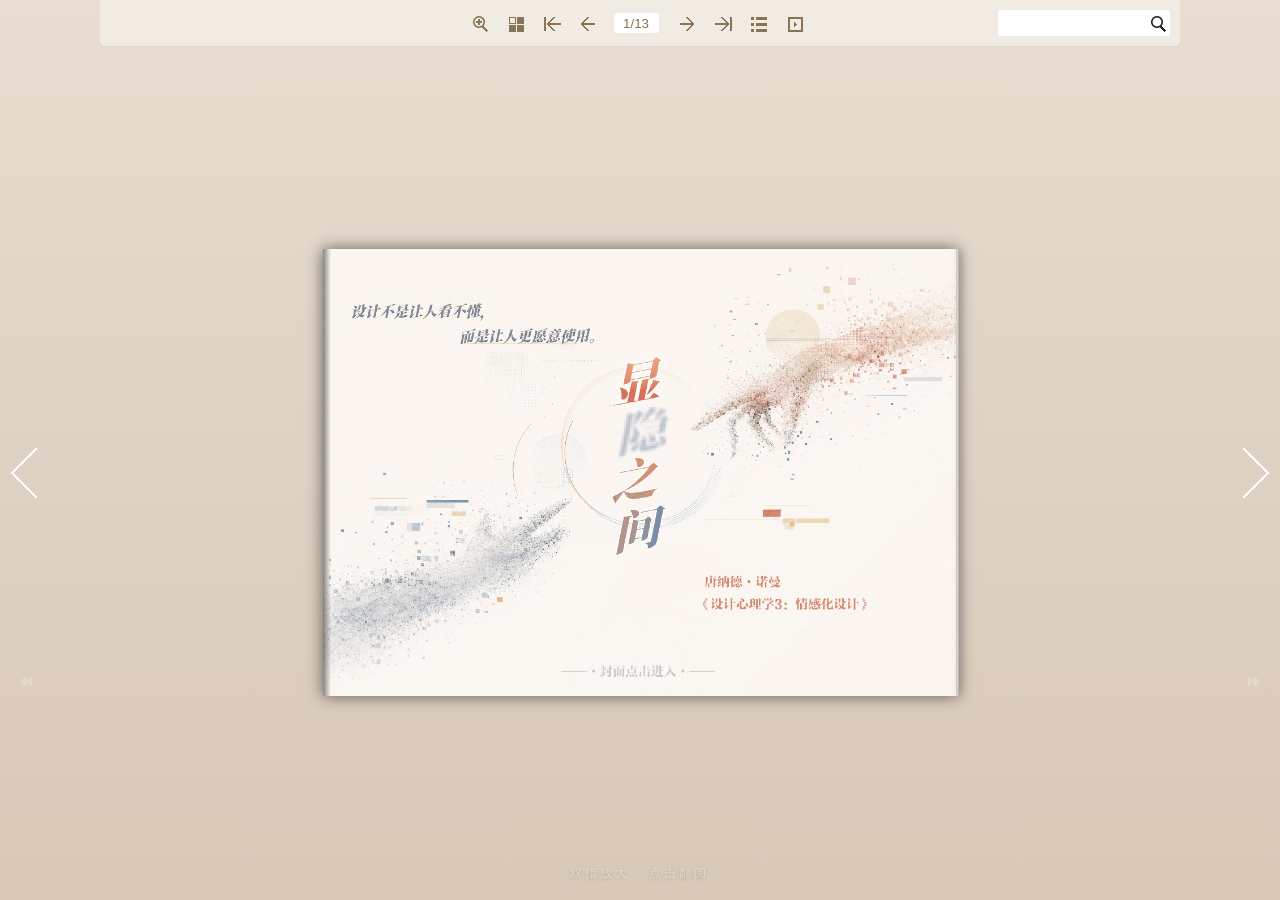
==== index.html @ 8ac46d57 "no_hotcss" ====
<!DOCTYPE html>
<html lang="zh-CN">
<head>
<meta charset="UTF-8">
<meta name="viewport" content="width=device-width,initial-scale=1.0">
<meta name="apple-mobile-web-app-capable" content="yes">
<title>显隐之间 · 设计的设计</title>
<style>
*{margin:0;padding:0;box-sizing:border-box}
html,body{width:100%;height:100%;overflow:hidden;background:#e8ddd0;font-family:"PingFang SC","Microsoft YaHei",sans-serif}
#load{position:fixed;inset:0;z-index:99999;display:flex;flex-direction:column;align-items:center;justify-content:center;background:#1a1a1a;color:#fff;transition:opacity 0.8s,visibility 0.8s}
#load.hide{opacity:0;visibility:hidden;pointer-events:none}
.ph{width:52px;height:88px;border:2.5px solid rgba(255,255,255,.55);border-radius:9px;position:relative;margin-bottom:22px;animation:rotP 2.6s ease-in-out infinite}
.ph::after{content:'';position:absolute;top:4px;left:4px;right:4px;bottom:14px;background:linear-gradient(135deg,#333,#555);border-radius:3px}
.ph::before{content:'';position:absolute;bottom:3px;left:50%;transform:translateX(-50%);width:12px;height:3px;border:1.5px solid rgba(255,255,255,.35);border-radius:2px}
@keyframes rotP{0%{transform:rotate(0)}50%{transform:rotate(90deg)}70%{transform:rotate(90deg)}100%{transform:rotate(90deg)}}
.lt{font-size:14px;color:rgba(255,255,255,.55);letter-spacing:4px;animation:fp 1.5s infinite}
@keyframes fp{0%,100%{opacity:.35}50%{opacity:1}}
#bg-layer{position:fixed;inset:0;z-index:0;background-color:#e8ddd0;transition:background-color 1s ease}
#iframe-donald,#iframe-kenya{position:fixed;top:0;left:0;width:100%;height:100%;border:none;z-index:2}
#iframe-donald{visibility:visible;z-index:3}
#iframe-donald.hidden{visibility:hidden}
#iframe-kenya{visibility:hidden;z-index:2}
#iframe-kenya.active{visibility:visible;z-index:4}
#hint{position:fixed;bottom:18px;left:0;right:0;z-index:10;text-align:center;font-size:12px;color:rgba(255,255,255,0.4);letter-spacing:3px;pointer-events:none;text-shadow:0 1px 4px rgba(0,0,0,0.2)}
</style>
</head>
<body>
<div id="bg-layer"></div>
<div id="load"><div class="ph"></div><div class="lt">请横屏观看</div></div>
<div id="hint">双指放大 · 点击翻阅</div>
<iframe id="iframe-donald" src="./donald/index.html"></iframe>
<iframe id="iframe-kenya" src="./kenya/index.html"></iframe>

<script>
var MODE_A=0,MODE_B=1,currentMode=MODE_A,A_LAST=13,B_LAST=15,B_FIRST=1,busy=false;
var B_LAST_TRIGGER=14,preWarmCooldown=0;
function gw(id){try{return document.getElementById(id).contentWindow}catch(e){return null}}

function switchTo(mode,page){
  if(busy)return;busy=true;
  var bg=document.getElementById('bg-layer');
  bg.style.backgroundColor=mode===MODE_A?'#e8ddd0':'#6a6a6a';
  setTimeout(function(){
    if(mode===MODE_A){
      document.getElementById('iframe-donald').classList.remove('hidden');
      document.getElementById('iframe-kenya').classList.remove('active');
      currentMode=MODE_A;
      setTimeout(function(){var w=gw('iframe-donald');if(w&&w.BookInfo)try{w.BookInfo.getBook().gotoPage(page)}catch(e){}},200);
    }else{
      document.getElementById('iframe-kenya').classList.add('active');
      document.getElementById('iframe-donald').classList.add('hidden');
      currentMode=MODE_B;
      setTimeout(function(){var w=gw('iframe-kenya');if(w&&w.BookInfo)try{w.BookInfo.getBook().gotoPage(page)}catch(e){}},200);
    }
  },300);
  setTimeout(function(){busy=false},1200);
}

function install(){
  [{f:'iframe-donald',m:MODE_A,l:A_LAST,nM:MODE_B,nP:B_FIRST,pP:B_LAST},
   {f:'iframe-kenya',m:MODE_B,l:B_LAST,nM:MODE_A,nP:1,pP:A_LAST}].forEach(function(c){
    (function ts(){
      var w=gw(c.f);if(!w||!w.document||!w.BookInfo){setTimeout(ts,400);return}
      var h=function(e){
        if(currentMode!==c.m||busy)return;
        var x=e.clientX;if(x===void 0&&e.touches)x=e.touches[0].clientX;if(x===void 0)return;
        try{
          var p=w.BookInfo.getCurrentPages();if(!p||!p.length)return;
          var mx=Math.max.apply(null,p),mn=Math.min.apply(null,p);
          var r=x>(w.innerWidth||document.documentElement.clientWidth)*0.5;
          if(mx>=c.l&&r){e.preventDefault();e.stopPropagation();switchTo(c.nM,c.nP)}
          else if(mn<=1&&!r){e.preventDefault();e.stopPropagation();switchTo(c.nM,c.pP)}
        }catch(ex){}
      };
      w.document.addEventListener('mousedown',h,{capture:true});
      w.document.addEventListener('touchstart',h,{capture:true,passive:false});
    })();
  });
}

function poll(){
  var st=0;
  setInterval(function(){
    if(busy){st=0;return}
    try{
      var w=currentMode===MODE_A?gw('iframe-donald'):gw('iframe-kenya');
      if(!w||!w.BookInfo)return;
      var p=w.BookInfo.getCurrentPages();if(!p||!p.length)return;
      var mx=Math.max.apply(null,p),mn=Math.min.apply(null,p);
      var at=currentMode===MODE_A?(mx>=A_LAST||mn<=1):(mx>=B_LAST||mn<=1);
      if(at){if(!st)st=Date.now();else if(Date.now()-st>4000&&!busy){st=0;if(currentMode===MODE_A)switchTo(MODE_B,mx>=A_LAST?B_FIRST:B_LAST);else switchTo(MODE_A,mx>=B_LAST?1:A_LAST)}}
      else st=0;
    }catch(e){}
  },1000);
}

// ---- 旋转时通知 pdfReader 重新布局 ----
(function(){
  function relayout(){
    ['iframe-donald','iframe-kenya'].forEach(function(id){
      try{
        var w=gw(id),d=w&&w.document;if(!d)return;
        var ev=new Event('resize');
        w.dispatchEvent(ev);
      }catch(e){}
    });
  }
  window.addEventListener('orientationchange',function(){setTimeout(relayout,500);});
  window.addEventListener('resize',function(){setTimeout(relayout,300);});
})();

var r={a:false,b:false};
var t=setInterval(function(){
  var dw=gw('iframe-donald'),kw=gw('iframe-kenya');
  if(dw&&dw.waitForLoading===false)r.a=true;
  if(kw&&kw.waitForLoading===false)r.b=true;
  if(r.a&&r.b){
    clearInterval(t);
    document.getElementById('load').classList.add('hide');
    setTimeout(function(){install();poll();console.log('✅');},600);
  }
},200);
setTimeout(function(){var e=document.getElementById('load');if(e&&!e.classList.contains('hide')){e.classList.add('hide');setTimeout(function(){install();poll()},600)}},8000);
</script>
</body>
</html>
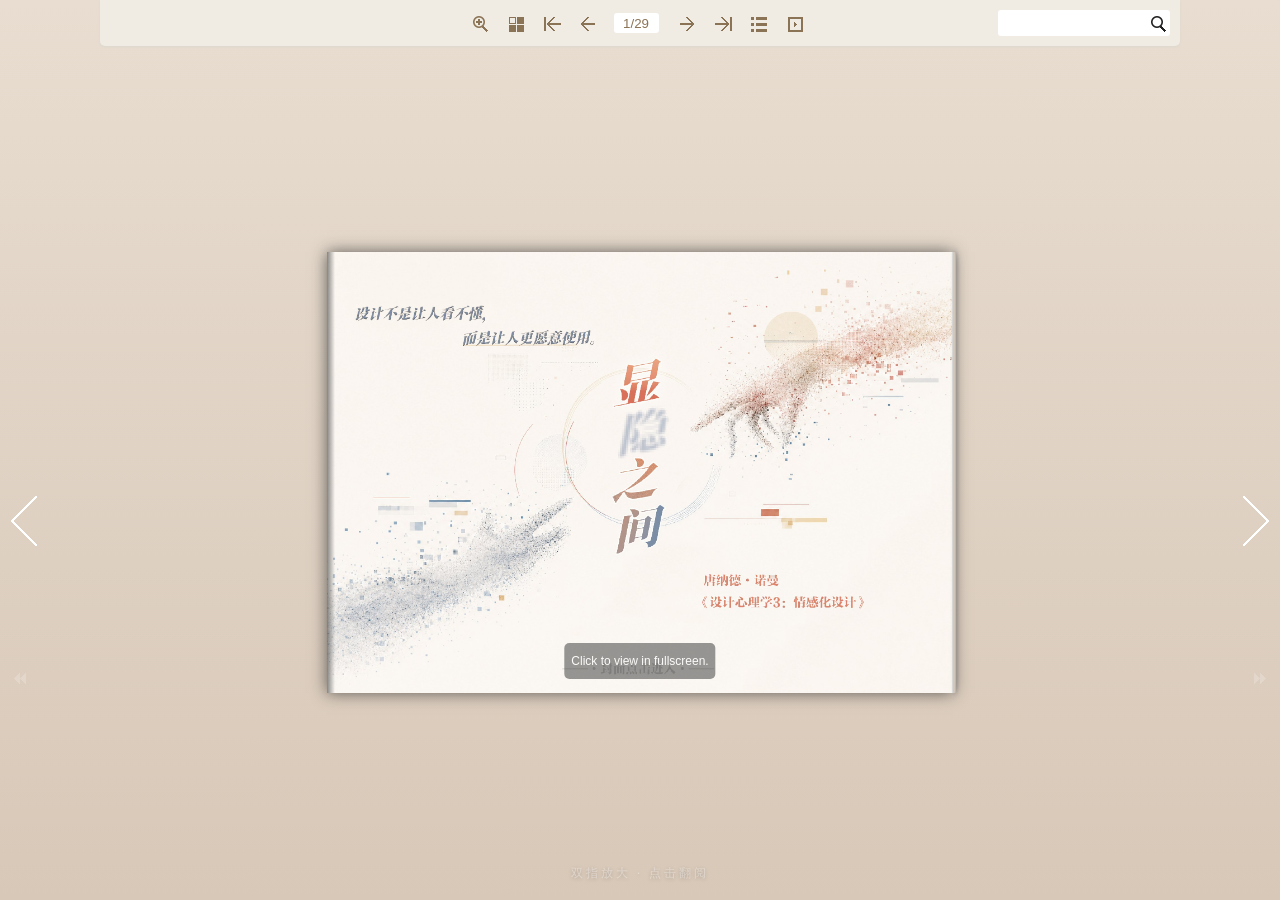
==== commit 5577a333: "single_book_final" ====
--- a/index.html
+++ b/index.html
@@ -5,10 +5,12 @@
 <meta name="viewport" content="width=device-width,initial-scale=1.0">
 <meta name="apple-mobile-web-app-capable" content="yes">
 <title>显隐之间 · 设计的设计</title>
+<link rel="stylesheet" href="./css/style.css">
+<link rel="stylesheet" href="./css/player.css">
+<link rel="stylesheet" href="./css/phoneTemplate.css">
+<link rel="stylesheet" href="./css/template.css">
 <style>
-*{margin:0;padding:0;box-sizing:border-box}
-html,body{width:100%;height:100%;overflow:hidden;background:#e8ddd0;font-family:"PingFang SC","Microsoft YaHei",sans-serif}
-#load{position:fixed;inset:0;z-index:99999;display:flex;flex-direction:column;align-items:center;justify-content:center;background:#1a1a1a;color:#fff;transition:opacity 0.8s,visibility 0.8s}
+#load{position:fixed;inset:0;z-index:99999;display:flex;flex-direction:column;align-items:center;justify-content:center;background:#1a1a1a;color:#fff;transition:opacity 1s,visibility 1s}
 #load.hide{opacity:0;visibility:hidden;pointer-events:none}
 .ph{width:52px;height:88px;border:2.5px solid rgba(255,255,255,.55);border-radius:9px;position:relative;margin-bottom:22px;animation:rotP 2.6s ease-in-out infinite}
 .ph::after{content:'';position:absolute;top:4px;left:4px;right:4px;bottom:14px;background:linear-gradient(135deg,#333,#555);border-radius:3px}
@@ -16,112 +18,94 @@
 @keyframes rotP{0%{transform:rotate(0)}50%{transform:rotate(90deg)}70%{transform:rotate(90deg)}100%{transform:rotate(90deg)}}
 .lt{font-size:14px;color:rgba(255,255,255,.55);letter-spacing:4px;animation:fp 1.5s infinite}
 @keyframes fp{0%,100%{opacity:.35}50%{opacity:1}}
-#bg-layer{position:fixed;inset:0;z-index:0;background-color:#e8ddd0;transition:background-color 1s ease}
-#iframe-donald,#iframe-kenya{position:fixed;top:0;left:0;width:100%;height:100%;border:none;z-index:2}
-#iframe-donald{visibility:visible;z-index:3}
-#iframe-donald.hidden{visibility:hidden}
-#iframe-kenya{visibility:hidden;z-index:2}
-#iframe-kenya.active{visibility:visible;z-index:4}
-#hint{position:fixed;bottom:18px;left:0;right:0;z-index:10;text-align:center;font-size:12px;color:rgba(255,255,255,0.4);letter-spacing:3px;pointer-events:none;text-shadow:0 1px 4px rgba(0,0,0,0.2)}
+#hint{position:fixed;bottom:18px;left:0;right:0;z-index:10;text-align:center;font-size:12px;color:rgba(255,255,255,0.35);letter-spacing:3px;pointer-events:none;text-shadow:0 1px 4px rgba(0,0,0,0.2)}
+.side-content{transition:background-color 1s ease!important}
 </style>
 </head>
 <body>
-<div id="bg-layer"></div>
 <div id="load"><div class="ph"></div><div class="lt">请横屏观看</div></div>
 <div id="hint">双指放大 · 点击翻阅</div>
-<iframe id="iframe-donald" src="./donald/index.html"></iframe>
-<iframe id="iframe-kenya" src="./kenya/index.html"></iframe>
+<script src="./js/jquery.js"></script>
+<script src="./js/config.js"></script>
+<script src="./js/main.js"></script>
+<script src="./js/bookImgData.js"></script>
+<script src="./js/check.js"></script>
+<script src="./js/LoadingJS.js"></script>
+<script>
+// === AB 循环 + 动态背景 ===
+var A_LAST = 13, B_LAST = 29, lock = false, lastSec = -1;
+var COL_A = '#e8ddd0', COL_B = '#6a6a6a';
 
-<script>
-var MODE_A=0,MODE_B=1,currentMode=MODE_A,A_LAST=13,B_LAST=15,B_FIRST=1,busy=false;
-var B_LAST_TRIGGER=14,preWarmCooldown=0;
-function gw(id){try{return document.getElementById(id).contentWindow}catch(e){return null}}
-
-function switchTo(mode,page){
-  if(busy)return;busy=true;
-  var bg=document.getElementById('bg-layer');
-  bg.style.backgroundColor=mode===MODE_A?'#e8ddd0':'#6a6a6a';
-  setTimeout(function(){
-    if(mode===MODE_A){
-      document.getElementById('iframe-donald').classList.remove('hidden');
-      document.getElementById('iframe-kenya').classList.remove('active');
-      currentMode=MODE_A;
-      setTimeout(function(){var w=gw('iframe-donald');if(w&&w.BookInfo)try{w.BookInfo.getBook().gotoPage(page)}catch(e){}},200);
-    }else{
-      document.getElementById('iframe-kenya').classList.add('active');
-      document.getElementById('iframe-donald').classList.add('hidden');
-      currentMode=MODE_B;
-      setTimeout(function(){var w=gw('iframe-kenya');if(w&&w.BookInfo)try{w.BookInfo.getBook().gotoPage(page)}catch(e){}},200);
-    }
-  },300);
-  setTimeout(function(){busy=false},1200);
+function setBg(c) {
+  document.body.style.backgroundColor = c;
+  document.documentElement.style.backgroundColor = c;
+  var s = document.querySelectorAll('.side-content');
+  for (var i = 0; i < s.length; i++) s[i].style.backgroundColor = c;
 }
 
-function install(){
-  [{f:'iframe-donald',m:MODE_A,l:A_LAST,nM:MODE_B,nP:B_FIRST,pP:B_LAST},
-   {f:'iframe-kenya',m:MODE_B,l:B_LAST,nM:MODE_A,nP:1,pP:A_LAST}].forEach(function(c){
-    (function ts(){
-      var w=gw(c.f);if(!w||!w.document||!w.BookInfo){setTimeout(ts,400);return}
-      var h=function(e){
-        if(currentMode!==c.m||busy)return;
-        var x=e.clientX;if(x===void 0&&e.touches)x=e.touches[0].clientX;if(x===void 0)return;
-        try{
-          var p=w.BookInfo.getCurrentPages();if(!p||!p.length)return;
-          var mx=Math.max.apply(null,p),mn=Math.min.apply(null,p);
-          var r=x>(w.innerWidth||document.documentElement.clientWidth)*0.5;
-          if(mx>=c.l&&r){e.preventDefault();e.stopPropagation();switchTo(c.nM,c.nP)}
-          else if(mn<=1&&!r){e.preventDefault();e.stopPropagation();switchTo(c.nM,c.pP)}
-        }catch(ex){}
-      };
-      w.document.addEventListener('mousedown',h,{capture:true});
-      w.document.addEventListener('touchstart',h,{capture:true,passive:false});
-    })();
-  });
+function theme(p) {
+  if (lock) return;
+  setBg(p <= A_LAST ? COL_A : COL_B);
 }
 
-function poll(){
-  var st=0;
-  setInterval(function(){
-    if(busy){st=0;return}
-    try{
-      var w=currentMode===MODE_A?gw('iframe-donald'):gw('iframe-kenya');
-      if(!w||!w.BookInfo)return;
-      var p=w.BookInfo.getCurrentPages();if(!p||!p.length)return;
-      var mx=Math.max.apply(null,p),mn=Math.min.apply(null,p);
-      var at=currentMode===MODE_A?(mx>=A_LAST||mn<=1):(mx>=B_LAST||mn<=1);
-      if(at){if(!st)st=Date.now();else if(Date.now()-st>4000&&!busy){st=0;if(currentMode===MODE_A)switchTo(MODE_B,mx>=A_LAST?B_FIRST:B_LAST);else switchTo(MODE_A,mx>=B_LAST?1:A_LAST)}}
-      else st=0;
-    }catch(e){}
-  },1000);
+function jump(to) {
+  lock = true;
+  try { BookInfo.getBook().gotoPage(to); } catch(e) {}
+  setTimeout(function(){ lock = false; }, 400);
 }
 
-// ---- 旋转时通知 pdfReader 重新布局 ----
-(function(){
-  function relayout(){
-    ['iframe-donald','iframe-kenya'].forEach(function(id){
-      try{
-        var w=gw(id),d=w&&w.document;if(!d)return;
-        var ev=new Event('resize');
-        w.dispatchEvent(ev);
-      }catch(e){}
-    });
-  }
-  window.addEventListener('orientationchange',function(){setTimeout(relayout,500);});
-  window.addEventListener('resize',function(){setTimeout(relayout,300);});
+// 边界拦截
+(function() {
+  var fn = function(e) {
+    if (lock || typeof BookInfo === 'undefined') return;
+    try {
+      var p = BookInfo.getCurrentPages();
+      if (!p || !p.length) return;
+      var mx = Math.max.apply(null, p), mn = Math.min.apply(null, p);
+      var x = e.clientX; if (x === void 0 && e.touches) x = e.touches[0].clientX;
+      if (x === void 0) return;
+      var r = x > (window.innerWidth || document.documentElement.clientWidth) * 0.5;
+      if (mx >= B_LAST && r) { e.preventDefault(); e.stopPropagation(); jump(1); }
+      else if (mn <= 1 && !r) { e.preventDefault(); e.stopPropagation(); jump(B_LAST); }
+    } catch(ex) {}
+  };
+  document.addEventListener('mousedown', fn, { capture: true });
+  document.addEventListener('touchstart', fn, { capture: true, passive: false });
 })();
 
-var r={a:false,b:false};
-var t=setInterval(function(){
-  var dw=gw('iframe-donald'),kw=gw('iframe-kenya');
-  if(dw&&dw.waitForLoading===false)r.a=true;
-  if(kw&&kw.waitForLoading===false)r.b=true;
-  if(r.a&&r.b){
-    clearInterval(t);
+// 轮询
+var pollTimer = setInterval(function() {
+  if (typeof BookInfo === 'undefined') return;
+  try {
+    var p = BookInfo.getCurrentPages();
+    if (!p || !p.length) return;
+    var mx = Math.max.apply(null, p);
+    var sec = mx <= A_LAST ? 0 : 1;
+    if (sec !== lastSec) { lastSec = sec; theme(mx); }
+    // 同步 side-content 背景色
+    if (sec === 1) {
+      var sides = document.querySelectorAll('.side-content');
+      for (var i = 0; i < sides.length; i++) {
+        var c = sides[i].style.backgroundColor;
+        if (c && c !== 'rgb(106, 106, 106)' && c !== '#6a6a6a') sides[i].style.backgroundColor = COL_B;
+      }
+    }
+  } catch(e) {}
+}, 300);
+
+// 启动
+var chk = setInterval(function() {
+  if (!window.waitForLoading) {
+    clearInterval(chk);
     document.getElementById('load').classList.add('hide');
-    setTimeout(function(){install();poll();console.log('✅');},600);
+    theme(1);
+    console.log('✅ 启动');
   }
-},200);
-setTimeout(function(){var e=document.getElementById('load');if(e&&!e.classList.contains('hide')){e.classList.add('hide');setTimeout(function(){install();poll()},600)}},8000);
+}, 200);
+setTimeout(function() {
+  var el = document.getElementById('load');
+  if (el && !el.classList.contains('hide')) { el.classList.add('hide'); theme(1); }
+}, 10000);
 </script>
 </body>
 </html>
--- a/css/style.css
+++ b/css/style.css
@@ -0,0 +1,6446 @@
+/* CSS Document */
+.version{version:2019010202;}
+html{width:100%;height:100%;position:fixed;left:0;top:0;margin:0;padding:0;}
+body{overflow:hidden!important;width:100%;height:100%;margin:0;padding:0!important;-ms-transform:translate(0);border:0;left:0;top:0;position:fixed;-webkit-user-select:none;-moz-user-select:none;-ms-user-select:none;user-select:none;}
+.tmpContainer{position:fixed;width:100%;height:100%;top: 0;left:0;display:block;overflow:hidden;z-index:-1;}
+.bookContainer{position:absolute;width:100%;height:100%;z-index:2;top:0;left:0;display:block;overflow:hidden;}
+/*//book object*/
+p{margin:0;padding:0;}
+input{outline:none;}
+textarea{outline:none;}
+ul,ol,li{list-style-type: none;margin:0;}
+h1, h1, h2, h3, h4, h5, h6{font-weight:normal;}
+i,u{font-style:normal;text-decoration:none;}
+.book{
+	position : absolute;
+	z-index : 2;
+	cursor : default;
+}
+
+.mask {
+	 cursor : default;
+     position : absolute;
+     right:50%;
+     left:auto;
+     transform-origin : 100% 50%;
+     -webkit-transform-origin : 100% 50%;
+	 -moz-transform-origin : 100% 50%;
+	 -ms-transform-origin : 100% 50%;
+     overflow:hidden;
+     
+     -webkit-backface-visibility : hidden;
+     -moz-backface-visibility : hidden;
+     -ms-backface-visibility : hidden;
+     backface-visibility : hidden;
+     
+     -webkit-transform : translate3d(0,0,0) rotate(0);
+	-moz-transform : translate3d(0,0,0) rotate(0);
+	-ms-transform : translate3d(0,0,0) rotate(0);
+	-o-transform : translate3d(0,0,0) rotate(0);
+	transform : translate3d(0,0,0) rotate(0);
+}
+.single-book-mask {
+	 cursor : default;
+     position : absolute;
+     right:100%;
+     left:auto;
+     transform-origin : 100% 50%;
+     -webkit-transform-origin : 100% 50%;
+	 -moz-transform-origin : 100% 50%;
+	 -ms-transform-origin : 100% 50%;
+     overflow:hidden;
+     
+     -webkit-backface-visibility : hidden;
+     -moz-backface-visibility : hidden;
+     -ms-backface-visibility : hidden;
+     backface-visibility : hidden;
+     
+     -webkit-transform : translate3d(0,0,0) rotate(0);
+	-moz-transform : translate3d(0,0,0) rotate(0);
+	-ms-transform : translate3d(0,0,0) rotate(0);
+	-o-transform : translate3d(0,0,0) rotate(0);
+	transform : translate3d(0,0,0) rotate(0);
+}
+.single-book-right-mask {
+	 cursor : default;
+     position : absolute;
+     right:0;
+     left:auto;
+     transform-origin : 100% 50%;
+     -webkit-transform-origin : 100% 50%;
+	 -moz-transform-origin : 100% 50%;
+	 -ms-transform-origin : 100% 50%;
+     overflow:hidden;
+     
+     -webkit-backface-visibility : hidden;
+     -moz-backface-visibility : hidden;
+     -ms-backface-visibility : hidden;
+     backface-visibility : hidden;
+      -webkit-transform : translate3d(0,0,0) rotate(0);
+	-moz-transform : translate3d(0,0,0) rotate(0);
+	-ms-transform : translate3d(0,0,0) rotate(0);
+	-o-transform : translate3d(0,0,0) rotate(0);
+	transform : translate3d(0,0,0) rotate(0);
+}
+.right-single-mask-side{
+	cursor : default;
+	position:absolute;
+	left:0;
+	overflow:hidden;
+	background-repeat:no-repeat;
+	background-position:center;
+	 -webkit-transform : translate3d(0,0,0) rotate(0);
+	-moz-transform : translate3d(0,0,0) rotate(0);
+	-ms-transform : translate3d(0,0,0) rotate(0);
+	-o-transform : translate3d(0,0,0) rotate(0);
+	transform : translate3d(0,0,0) rotate(0);
+}	
+.left-single-mask-side{
+	cursor : default;
+	position:absolute;
+	right:0;
+	overflow:hidden;
+	background-repeat:no-repeat;
+	background-position:center;
+	
+	-webkit-transform : translate3d(0,0,0) rotate(0);
+	-moz-transform : translate3d(0,0,0) rotate(0);
+	-ms-transform : translate3d(0,0,0) rotate(0);
+	-o-transform : translate3d(0,0,0) rotate(0);
+	transform : translate3d(0,0,0) rotate(0);
+}
+.right-mask-side{
+	cursor : default;
+	position:absolute;
+	left:50%;
+	overflow:hidden;
+	background-repeat:no-repeat;
+	background-position:center;
+	
+	-webkit-transform : translate3d(0,0,0) rotate(0);
+	-moz-transform : translate3d(0,0,0) rotate(0);
+	-ms-transform : translate3d(0,0,0) rotate(0);
+	-o-transform : translate3d(0,0,0) rotate(0);
+	transform : translate3d(0,0,0) rotate(0);
+}	
+.left-mask-side{
+	cursor : default;
+	position:absolute;
+	right:50%;
+	overflow:hidden;
+	background-repeat:no-repeat;
+	background-position:center;
+	
+	-webkit-transform : translate3d(0,0,0) rotate(0);
+	-moz-transform : translate3d(0,0,0) rotate(0);
+	-ms-transform : translate3d(0,0,0) rotate(0);
+	-o-transform : translate3d(0,0,0) rotate(0);
+	transform : translate3d(0,0,0) rotate(0);
+}
+.right-flip-side{
+	cursor : default;
+	position:absolute;
+	right:0;
+	overflow:hidden;
+	background-repeat:no-repeat;
+	background-position:center;
+	-webkit-transform : translate3d(0,0,0) rotate(0);
+	-moz-transform : translate3d(0,0,0) rotate(0);
+	-ms-transform : translate3d(0,0,0) rotate(0);
+	-o-transform : translate3d(0,0,0) rotate(0);
+	transform : translate3d(0,0,0) rotate(0);
+}
+.right-side{
+	cursor : default;
+	position:absolute;
+	right:0;
+	overflow:hidden;
+	background-repeat:no-repeat;
+	background-position:center;
+	-webkit-transform : translate3d(0,0,0) rotate(0);
+	-moz-transform : translate3d(0,0,0) rotate(0);
+	-ms-transform : translate3d(0,0,0) rotate(0);
+	-o-transform : translate3d(0,0,0) rotate(0);
+	transform : translate3d(0,0,0) rotate(0);
+}	
+.left-side{
+	cursor : default;
+	position:absolute;
+	left:0;
+	overflow:hidden;
+	background-repeat:no-repeat;
+	background-position:center;
+	
+	-webkit-transform : translate3d(0,0,0) rotate(0);
+	-moz-transform : translate3d(0,0,0) rotate(0);
+	-ms-transform : translate3d(0,0,0) rotate(0);
+	-o-transform : translate3d(0,0,0) rotate(0);
+	transform : translate3d(0,0,0) rotate(0);
+}
+.double.left-side{
+	left:auto;
+	right:50%;
+}
+.double.right-side{
+	right:auto;
+	left:50%;
+}
+.right-mask-side .right-side{
+	left:0;
+}	
+.left-mask-side .left-side{
+	right:0;
+	left:auto;
+}
+.right-single-mask-side .right-side{
+	left:0;
+}	
+.left-single-mask-side .left-side{
+	right:0;
+	left:auto;
+}
+
+.center-side{
+	cursor : default;
+	position:absolute;
+	top:0;
+	bottom:0;
+	left:0;
+	right:0;
+	margin:auto;
+	overflow:hidden;
+	background-repeat:no-repeat;
+	background-position:center;
+	
+	-webkit-transform : translate3d(0,0,0) rotate(0);
+	-moz-transform : translate3d(0,0,0) rotate(0);
+	-ms-transform : translate3d(0,0,0) rotate(0);
+	-o-transform : translate3d(0,0,0) rotate(0);
+	transform : translate3d(0,0,0) rotate(0);
+}
+
+.flip-side{
+	cursor : default;
+	position:absolute;
+	left:100%;
+	overflow:hidden;
+	background-repeat:no-repeat;
+	background-position:center;
+	
+	-webkit-transform : translate3d(0,0,0) rotate(0);
+	-moz-transform : translate3d(0,0,0) rotate(0);
+	-ms-transform : translate3d(0,0,0) rotate(0);
+	-o-transform : translate3d(0,0,0) rotate(0);
+	transform : translate3d(0,0,0) rotate(0);
+}
+
+.flip-vertical-side{
+	cursor : default;
+	position:absolute;
+	/*background-color:white;*/
+	top:100%;
+	overflow:hidden;
+	background-repeat:no-repeat;
+	background-position:center;
+	
+	-webkit-transform : translate3d(0,0,0) rotate(0);
+	-moz-transform : translate3d(0,0,0) rotate(0);
+	-ms-transform : translate3d(0,0,0) rotate(0);
+	-o-transform : translate3d(0,0,0) rotate(0);
+	transform : translate3d(0,0,0) rotate(0);
+}
+
+.flip-hard-left-side{
+	cursor : default;
+	position:absolute;
+	background-color:#e8ddd0;
+	/*overflow:hidden;*/
+	left:auto;
+	right:auto;
+	background-repeat:no-repeat;
+	background-position:center;
+	-webkit-perspective-origin : right center;
+	-moz-perspective-origin : right center;
+	-ms-perspective-origin : right center;
+	perspective-origin : right center;
+	-webkit-transform-style : preserve-3d;
+	-moz-transform-style : preserve-3d;
+	-ms-transform-style : preserve-3d;
+	transform-style : preserve-3d;
+	transform-origin : 100% 50%;
+	-webkit-transform-origin : 100% 50%;
+	-moz-transform-origin : 100% 50%;
+	-ms-transform-origin : 100% 50%;
+	
+	-webkit-transform : translate3d(0,0,0) rotate(0);
+	-moz-transform : translate3d(0,0,0) rotate(0);
+	-ms-transform : translate3d(0,0,0) rotate(0);
+	-o-transform : translate3d(0,0,0) rotate(0);
+	transform : translate3d(0,0,0) rotate(0);
+}
+
+.flip-hard-right-side{
+	cursor : default;
+	position:absolute;
+	background-color:#e8ddd0;
+	/*overflow:hidden;*/
+	right:0px;
+	left:auto;
+	background-repeat:no-repeat;
+	background-position:center;
+	-webkit-perspective-origin : left center;
+	-moz-perspective-origin : left center;
+	-ms-perspective-origin : left center;
+	perspective-origin : left center;
+	-webkit-transform-style : preserve-3d;
+	-moz-transform-style : preserve-3d;
+	-ms-transform-style : preserve-3d;
+	transform-style : preserve-3d;
+	transform-origin : 0% 50%;
+	-webkit-transform-origin : 0% 50%;
+	-moz-transform-origin : 0% 50%;
+	-ms-transform-origin : 0% 50%;
+	
+	-webkit-transform : translate3d(0,0,0) rotate(0);
+	-moz-transform : translate3d(0,0,0) rotate(0);
+	-ms-transform : translate3d(0,0,0) rotate(0);
+	-o-transform : translate3d(0,0,0) rotate(0);
+	transform : translate3d(0,0,0) rotate(0);
+}
+
+.flip-hard-up-side{
+	cursor : default;
+	position:absolute;
+	background-color:#e8ddd0;
+	/*overflow:hidden;*/
+	top:auto;
+	bottom:auto;
+	background-repeat:no-repeat;
+	background-position:center;
+	-webkit-perspective-origin : bottom center;
+	-moz-perspective-origin : bottom center;
+	-ms-perspective-origin : bottom center;
+	perspective-origin : bottom center;
+	-webkit-transform-style : preserve-3d;
+	-moz-transform-style : preserve-3d;
+	-ms-transform-style : preserve-3d;
+	transform-style : preserve-3d;
+	transform-origin : 50% 100%;
+	-webkit-transform-origin : 50% 100%;
+	-moz-transform-origin : 50% 100%;
+	-ms-transform-origin : 50% 100%;
+	
+	-webkit-transform : translate3d(0,0,0) rotate(0);
+	-moz-transform : translate3d(0,0,0) rotate(0);
+	-ms-transform : translate3d(0,0,0) rotate(0);
+	-o-transform : translate3d(0,0,0) rotate(0);
+	transform : translate3d(0,0,0) rotate(0);
+}
+
+.flip-hard-down-side{
+	cursor : default;
+	position:absolute;
+	background-color:#e8ddd0;
+	/*overflow:hidden;*/
+	bottom:0px;
+	top:auto;
+	background-repeat:no-repeat;
+	background-position:center;
+	-webkit-perspective-origin : top center;
+	-moz-perspective-origin : top center;
+	-ms-perspective-origin : top center;
+	perspective-origin : top center;
+	-webkit-transform-style : preserve-3d;
+	-moz-transform-style : preserve-3d;
+	-ms-transform-style : preserve-3d;
+	transform-style : preserve-3d;
+	transform-origin : 50% 0%;
+	-webkit-transform-origin : 50% 0%;
+	-moz-transform-origin : 50% 0%;
+	-ms-transform-origin : 50% 0%;
+	
+	-webkit-transform : translate3d(0,0,0) rotate(0);
+	-moz-transform : translate3d(0,0,0) rotate(0);
+	-ms-transform : translate3d(0,0,0) rotate(0);
+	-o-transform : translate3d(0,0,0) rotate(0);
+	transform : translate3d(0,0,0) rotate(0);
+}
+
+.flip-thick{
+	height : 100%;
+	width:6px;
+	overflow : hidden;
+	visibility : hidden;
+	z-index : 20;
+	position : absolute;
+	left:-6px;
+	background:#e8ddd0;
+	box-shadow: 0px 0px 2px #666666 inset;
+}
+
+.flip-vertical-thick{
+	width : 100%;
+	height:6px;
+	overflow : hidden;
+	visibility : hidden;
+	z-index : 20;
+	position : absolute;
+	top:-6px;
+	background:#e8ddd0;
+	box-shadow: 0px 0px 2px #666666 inset;
+}
+
+.flip-hard-left-side .flip-thick{
+	left:-6px;
+	transform-origin : 100% 50%;
+    -webkit-transform-origin : 100% 50%;
+	-moz-transform-origin : 100% 50%;
+	-ms-transform-origin : 100% 50%;
+}
+.flip-hard-right-side .flip-thick{
+	left:100%;
+	transform-origin : 0% 50%;
+    -webkit-transform-origin : 0% 50%;
+	-moz-transform-origin : 0% 50%;
+	-ms-transform-origin : 0% 50%;
+}
+.flip-hard-up-side .flip-vertical-thick{
+	top:-6px;
+	transform-origin : 50% 100%;
+    -webkit-transform-origin : 50% 100%;
+	-moz-transform-origin : 50% 100%;
+	-ms-transform-origin : 50% 100%;
+}
+.flip-hard-down-side .flip-vertical-thick{
+	top:100%;
+	transform-origin : 50% 0%;
+    -webkit-transform-origin : 50% 0%;
+	-moz-transform-origin : 50% 0%;
+	-ms-transform-origin : 50% 0%;
+}
+
+.vertical-mask {
+	 cursor : default;
+     position : absolute;
+     bottom:50%;
+     top:auto;
+     /*background:blue;*/
+     /*opacity:0.5;*/
+     transform-origin : 50% 100%;
+     -webkit-transform-origin : 50% 100%;
+	 -moz-transform-origin : 50% 100%;
+	 -ms-transform-origin : 50% 100%;
+	 /*border:2px solid #ff0000;*/
+     overflow:hidden;
+     
+     -webkit-backface-visibility : hidden;
+     -moz-backface-visibility : hidden;
+     -ms-backface-visibility : hidden;
+     backface-visibility : hidden;
+     
+     -webkit-transform : translate3d(0,0,0) rotate(0);
+	-moz-transform : translate3d(0,0,0) rotate(0);
+	-ms-transform : translate3d(0,0,0) rotate(0);
+	-o-transform : translate3d(0,0,0) rotate(0);
+	transform : translate3d(0,0,0) rotate(0);
+}
+.single-book-vertical-mask {
+	 cursor : default;
+     position : absolute;
+     bottom:100%;
+     top:auto;
+     /*background:blue;*/
+     /*opacity:0.5;*/
+     transform-origin : 50% 100%;
+     -webkit-transform-origin : 50% 100%;
+	 -moz-transform-origin : 50% 100%;
+	 -ms-transform-origin : 50% 100%;
+	 /*border:2px solid #ff0000;*/
+     overflow:hidden;
+     
+     -webkit-backface-visibility : hidden;
+     -moz-backface-visibility : hidden;
+     -ms-backface-visibility : hidden;
+     backface-visibility : hidden;
+     
+     -webkit-transform : translate3d(0,0,0) rotate(0);
+	-moz-transform : translate3d(0,0,0) rotate(0);
+	-ms-transform : translate3d(0,0,0) rotate(0);
+	-o-transform : translate3d(0,0,0) rotate(0);
+	transform : translate3d(0,0,0) rotate(0);
+}
+.single-book-right-vertical-mask {
+	 cursor : default;
+     position : absolute;
+     bottom:0;
+     top:auto;
+     /*background:blue;*/
+     /*opacity:0.5;*/
+     transform-origin : 50% 100%;
+     -webkit-transform-origin : 50% 100%;
+	 -moz-transform-origin : 50% 100%;
+	 -ms-transform-origin : 50% 100%;
+	 /*border:2px solid #ff0000;*/
+     overflow:hidden;
+     
+     -webkit-backface-visibility : hidden;
+     -moz-backface-visibility : hidden;
+     -ms-backface-visibility : hidden;
+     backface-visibility : hidden;
+      -webkit-transform : translate3d(0,0,0) rotate(0);
+	-moz-transform : translate3d(0,0,0) rotate(0);
+	-ms-transform : translate3d(0,0,0) rotate(0);
+	-o-transform : translate3d(0,0,0) rotate(0);
+	transform : translate3d(0,0,0) rotate(0);
+}
+.down-single-mask-side{
+	cursor : default;
+	position:absolute;
+	/*background-color:white;*/
+	top:0;
+	overflow:hidden;
+	background-repeat:no-repeat;
+	background-position:center;
+	 -webkit-transform : translate3d(0,0,0) rotate(0);
+	-moz-transform : translate3d(0,0,0) rotate(0);
+	-ms-transform : translate3d(0,0,0) rotate(0);
+	-o-transform : translate3d(0,0,0) rotate(0);
+	transform : translate3d(0,0,0) rotate(0);
+}	
+.up-single-mask-side{
+	cursor : default;
+	position:absolute;
+	/*background-color:white;*/
+	bottom:0;
+	overflow:hidden;
+	background-repeat:no-repeat;
+	background-position:center;
+	
+	-webkit-transform : translate3d(0,0,0) rotate(0);
+	-moz-transform : translate3d(0,0,0) rotate(0);
+	-ms-transform : translate3d(0,0,0) rotate(0);
+	-o-transform : translate3d(0,0,0) rotate(0);
+	transform : translate3d(0,0,0) rotate(0);
+}
+.down-mask-side{
+	cursor : default;
+	position:absolute;
+	/*background-color:white;*/
+	top:50%;
+	overflow:hidden;
+	background-repeat:no-repeat;
+	background-position:center;
+	
+	-webkit-transform : translate3d(0,0,0) rotate(0);
+	-moz-transform : translate3d(0,0,0) rotate(0);
+	-ms-transform : translate3d(0,0,0) rotate(0);
+	-o-transform : translate3d(0,0,0) rotate(0);
+	transform : translate3d(0,0,0) rotate(0);
+}	
+.up-mask-side{
+	cursor : default;
+	position:absolute;
+	/*background-color:white;*/
+	bottom:50%;
+	overflow:hidden;
+	background-repeat:no-repeat;
+	background-position:center;
+	
+	-webkit-transform : translate3d(0,0,0) rotate(0);
+	-moz-transform : translate3d(0,0,0) rotate(0);
+	-ms-transform : translate3d(0,0,0) rotate(0);
+	-o-transform : translate3d(0,0,0) rotate(0);
+	transform : translate3d(0,0,0) rotate(0);
+}
+.down-flip-side{
+	cursor : default;
+	position:absolute;
+	/*background-color:white;*/
+	bottom:0;
+	overflow:hidden;
+	background-repeat:no-repeat;
+	background-position:center;
+	-webkit-transform : translate3d(0,0,0) rotate(0);
+	-moz-transform : translate3d(0,0,0) rotate(0);
+	-ms-transform : translate3d(0,0,0) rotate(0);
+	-o-transform : translate3d(0,0,0) rotate(0);
+	transform : translate3d(0,0,0) rotate(0);
+}
+.down-side{
+	cursor : default;
+	position:absolute;
+	/*background-color:white;*/
+	bottom:0;
+	overflow:hidden;
+	background-repeat:no-repeat;
+	background-position:center;
+	-webkit-transform : translate3d(0,0,0) rotate(0);
+	-moz-transform : translate3d(0,0,0) rotate(0);
+	-ms-transform : translate3d(0,0,0) rotate(0);
+	-o-transform : translate3d(0,0,0) rotate(0);
+	transform : translate3d(0,0,0) rotate(0);
+}	
+.up-side{
+	cursor : default;
+	position:absolute;
+	/*background-color:white;*/
+	top:0;
+	overflow:hidden;
+	background-repeat:no-repeat;
+	background-position:center;
+	
+	-webkit-transform : translate3d(0,0,0) rotate(0);
+	-moz-transform : translate3d(0,0,0) rotate(0);
+	-ms-transform : translate3d(0,0,0) rotate(0);
+	-o-transform : translate3d(0,0,0) rotate(0);
+	transform : translate3d(0,0,0) rotate(0);
+}
+.double.up-side{
+	top:auto;
+	bottom:50%;
+}
+.double.down-side{
+	bottom:auto;
+	top:50%;
+}
+.down-mask-side .down-side{
+	top:0;
+}	
+.up-mask-side .up-side{
+	bottom:0;
+	top:auto;
+}
+.down-single-mask-side .down-side{
+	top:0;
+}	
+.up-single-mask-side .up-side{
+	bottom:0;
+	top:auto;
+}
+
+.side-content{
+	position:absolute;
+	left:0;
+	top:0;
+	width:100%;
+	height:100%;
+}
+
+.attachments-content{
+	width:100%;
+	height:100%;
+	position:absolute;
+	top:0;
+	left:0;
+	z-index:4;
+}
+
+.side-highlight{
+	width:100%;
+	height:100%;
+	position:absolute;
+	left:0;
+	top:0;
+	opacity:0.8;
+	z-index:1;
+}
+
+.thickness{position:absolute;height:100%;perspective:500;-webkit-perspective:500;-moz-perspective:500;-ms-perspective:500;cursor:pointer;}
+.thickness .top_part{position:relative;height:50px;width:100%;}
+.thickness .center_part{position:relative;height:auto;width:100%;}
+.thickness .bottom_part{position:relative;height:50px;width:100%;}
+.thickness .part{background-repeat:no-repeat;}
+.left_thickness .top_part{background:url(icon/thickness_left.png);background-position:right 0;}
+.left_thickness .center_part{background:url(icon/thickness_left.png);background-position:right -50px;}
+.left_thickness .bottom_part{background:url(icon/thickness_left.png);background-position:right bottom;}
+.right_thickness .top_part{background:url(icon/thickness.png);background-position:left 0;}
+.right_thickness .center_part{background:url(icon/thickness.png);background-position:left -50px;}
+.right_thickness .bottom_part{background:url(icon/thickness.png);background-position:left bottom;}
+.left_thickness{
+	-webkit-transform-origin : 100% 0%;
+	-moz-transform-origin : 100% 0%;
+	-ms-transform-origin : 100% 0%;
+	-o-transform-origin : 100% 0%;
+	transform-origin : 100% 0%;
+}
+.right_thickness{
+	-webkit-transform-origin : 0% 0%;
+	-moz-transform-origin : 0% 0%;
+	-ms-transform-origin : 0% 0%;
+	-o-transform-origin : 0% 0%;
+	transform-origin : 0% 0%;
+}
+.thickness .shadow{
+	position:absolute;
+	z-index:-1;
+	transform-style: preserve-3d;
+	-webkit-transform-style: preserve-3d;
+	-moz-transform-style: preserve-3d;
+	-ms-transform-style: preserve-3d;
+	background-color: #CCCCCC;
+	top:0;
+	left:0;
+	width:100%;
+	height:100%;
+}
+.left_thickness .shadow{
+	-webkit-box-shadow : -3px 0px 6px rgba(125, 125, 125, 0.7);
+	-moz-box-shadow : -3px 0px 6px rgba(125, 125, 125, 0.7);
+	-ms-box-shadow : -3px 0px 6px rgba(125, 125, 125, 0.7);
+	box-shadow : -3px 0px 6px rgba(125, 125, 125, 0.7);
+	-webkit-transform-origin : 100% 0%;
+	-moz-transform-origin : 100% 0%;
+	-ms-transform-origin : 100% 0%;
+	-o-transform-origin : 100% 0%;
+	transform-origin : 100% 0%;
+	transform : rotateY(-20deg) scaleX(1) scaleZ(1);
+	-webkit-transform : rotateY(-20deg) scaleX(1) scaleZ(1);
+	-moz-transform : rotateY(-20deg) scaleX(1) scaleZ(1);
+	-ms-transform : rotateY(-20deg) scaleX(1) scaleZ(1);
+	margin-left:1px;
+}
+.right_thickness .shadow{
+	margin-left:-1px;
+	-webkit-box-shadow : 3px 0px 6px rgba(125, 125, 125, 0.7);
+	-moz-box-shadow : 3px 0px 6px rgba(125, 125, 125, 0.7);
+	-ms-box-shadow : 3px 0px 6px rgba(125, 125, 125, 0.7);
+	box-shadow : 3px 0px 6px rgba(125, 125, 125, 0.7);
+	-webkit-transform-origin : 0% 0%;
+	-moz-transform-origin : 0% 0%;
+	-ms-transform-origin : 0% 0%;
+	-o-transform-origin : 0% 0%;
+	transform-origin : 0% 0%;
+	transform : rotateY(20deg) scaleX(1) scaleZ(1);
+	-webkit-transform : rotateY(20deg) scaleX(1) scaleZ(1);
+	-moz-transform : rotateY(20deg) scaleX(1) scaleZ(1);
+	-ms-transform : rotateY(20deg) scaleX(1) scaleZ(1);
+}
+
+.bookShadow {
+	position:absolute;
+	top:0px;
+	-webkit-box-shadow : 0 0 15px rgba(40, 40, 40, 0.7);
+	-moz-box-shadow : 0 0 15px rgba(40, 40, 40, 0.7);
+	-o-box-shadow : 0 0 15px rgba(40, 40, 40, 0.7);
+	-ms-box-shadow : 0 0 15px rgba(40, 40, 40, 0.7);
+	box-shadow : 0 0 15px rgba(40, 40, 40, 0.7);
+}
+.bookShadow-vertical {
+	position:absolute;
+	left:0px;
+	-webkit-box-shadow : 0 0 15px rgba(40, 40, 40, 0.7);
+	-moz-box-shadow : 0 0 15px rgba(40, 40, 40, 0.7);
+	-o-box-shadow : 0 0 15px rgba(40, 40, 40, 0.7);
+	-ms-box-shadow : 0 0 15px rgba(40, 40, 40, 0.7);
+	box-shadow : 0 0 15px rgba(40, 40, 40, 0.7);
+}
+
+@media all and (max-width: 400px){
+    .bookShadow {
+		position:absolute;
+		top:0px;
+		-webkit-box-shadow : 0 0 5px rgba(40, 40, 40, 0.7);
+		-moz-box-shadow : 0 0 5px rgba(40, 40, 40, 0.7);
+		-o-box-shadow : 0 0 5px rgba(40, 40, 40, 0.7);
+		-ms-box-shadow : 0 0 5px rgba(40, 40, 40, 0.7);
+		box-shadow : 0 0 5px rgba(40, 40, 40, 0.7);
+	}
+}
+
+@media all and (max-height:400px) {
+    .bookShadow {
+		position:absolute;
+		top:0px;
+		-webkit-box-shadow : 0 0 5px rgba(40, 40, 40, 0.7);
+		-moz-box-shadow : 0 0 5px rgba(40, 40, 40, 0.7);
+		-o-box-shadow : 0 0 5px rgba(40, 40, 40, 0.7);
+		-ms-box-shadow : 0 0 5px rgba(40, 40, 40, 0.7);
+		box-shadow : 0 0 5px rgba(40, 40, 40, 0.7);
+	}
+}
+
+.singleWidth {
+    width : 50%;
+    height : 100%;
+}
+
+.doubleWidth {
+	width : 100%;
+	height : 100%;
+}
+
+.singleHeight {
+    width : 100%;
+    height : 50%;
+}
+
+.doubleHeight {
+	width : 100%;
+	height : 100%;
+}
+
+.zoomBook {
+  position: absolute;
+}
+
+.zoomPage {
+  position: absolute;
+  top: 0px;
+  left: 0px;
+  width: 800px;
+  height: 600px;
+}
+
+.zoomSide {
+  position: absolute;
+  top: 0px;
+  left: 0px;
+  width: 800px;
+  height: 600px;
+}
+
+.bookStage {
+  top: 0px;
+  left: 0px;
+
+  display: block;
+  overflow: hidden; /**/
+}
+
+.image {
+  width: 640px;
+  height: 920px;
+  top: 0px;
+  left: 0px;
+}
+
+/**content of side (image or swf)*/
+.sideContent {
+  position: absolute;
+  -webkit-transform-origin: 0% 0%;
+  -moz-transform-origin: 0% 0%;
+  -ms-transform-origin : 0 % 0 %;
+  -o-transform-origin : 0 % 0 %;
+  background-color : transparent;
+}
+
+.boxShadow {
+  -webkit-box-shadow : 0 0 10px rgba(40, 40, 40, 0.4);
+  -moz-box-shadow : 0 0 10px rgba(40, 40, 40, 0.4);
+  -ms-box-shadow : 0 0 10px rgba(40, 40, 40, 0.4);
+  box-shadow : 0 0 10px rgba(40, 40, 40, 0.4);
+}
+
+.miniFullscreen {
+	z-index:1000;
+	height:30px;
+	line-height : 30px;
+	background:#333333;
+	border-radius:5px;
+	left : 50%;
+	transform:translate(-50%,0);
+	position : absolute;
+	color : #ffffff;
+	vertical-align : middle;
+	text-align : center;
+	cursor : pointer;
+	font-family : "Tahoma","sans-serif","Arial";
+	font-size:12px;
+	padding : 3px 7px;
+	opacity : 0.5;
+	white-space : nowrap;
+}
+
+.miniFullscreen:hover{
+	opacity:0.7;
+}
+
+/***/
+.sideBackground {
+  position: inherit;
+  top: 0px;
+  left: 0px;
+  width: 320px;
+  height: 460px;
+
+}
+
+.kong {
+  position: absolute;
+  top: 0px;
+  left: 0px;
+  z-index:1;
+}
+
+/**shadow between sides*/
+/*left shadow*/
+.catalogLeftShadow {
+  position: absolute;
+  top: 0px;
+  right: 0px;
+  height: 100%;
+  z-index:5;
+  pointer-events:none;
+  -webkit-transform:translate3d(0,0,0);
+
+  filter: progid:DXImageTransform.Microsoft.Gradient(GradientType=1, EndColorStr='#cc3f3f3f', StartColorStr='#007b7b7b');
+
+  background-image: linear-gradient(right, rgba(60, 60, 60, 0.4) 0%, rgba(50, 50, 50, 0.1) 54%, rgba(200, 200, 200, 0) 100%);
+  background-image: -o-linear-gradient(right, rgba(60, 60, 60, 0.4) 0%, rgba(50, 50, 50, 0.1) 54%, rgba(200, 200, 200, 0) 100%);
+  background-image: -moz-linear-gradient(right, rgba(60, 60, 60, 0.4) 0%, rgba(50, 50, 50, 0.1) 54%, rgba(200, 200, 200, 0) 100%);
+  background-image: -webkit-linear-gradient(right, rgba(60, 60, 60, 0.4) 0%, rgba(50, 50, 50, 0.1) 54%, rgba(200, 200, 200, 0) 100%);
+  background-image: -ms-linear-gradient(right, rgba(60, 60, 60, 0.4) 0%, rgba(50, 50, 50, 0.1) 54%, rgba(200, 200, 200, 0) 100%);
+
+  /*background-image: -webkit-gradient(linear, right top, left top, color-stop(0, rgba(60, 60, 60, 0.3)), color-stop(0.23, rgba(250, 250, 250, 0.05)), color-stop(0.28, rgba(255, 255, 255, 0.05)), color-stop(0.34, rgba(250, 250, 250, 0.05)), color-stop(0.54, rgba(50, 50, 50, 0.1)), color-stop(1, rgba(200, 200, 200, 0)));*/
+
+}
+
+.catalogRightShadow {
+  position: absolute;
+  top: 0px;
+  left: 0px;
+  height: 100%;
+  z-index:5;
+  pointer-events:none;
+  -webkit-transform:translate3d(0,0,0);
+
+  background-image: linear-gradient(left, rgba(53, 53, 53, 0.5) 0%, rgba(53, 53, 53, 0.2) 40%,rgba(53, 53, 53, 0.1) 60%, rgba(200, 200, 200, 0) 100%);
+  background-image: -webkit-linear-gradient(left, rgba(53, 53, 53, 0.5) 0%, rgba(53, 53, 53, 0.2) 40%,rgba(53, 53, 53, 0.1) 60%, rgba(200, 200, 200, 0) 100%);
+  background-image: -moz-linear-gradient(left, rgba(53, 53, 53, 0.5) 0%, rgba(53, 53, 53, 0.2) 40%,rgba(53, 53, 53, 0.1) 60%, rgba(200, 200, 200, 0) 100%);
+  background-image: -o-linear-gradient(left, rgba(53, 53, 53, 0.5) 0%, rgba(53, 53, 53, 0.2) 40%,rgba(53, 53, 53, 0.1) 60%, rgba(200, 200, 200, 0) 100%);
+  background-image: -ms-linear-gradient(left, rgba(53, 53, 53, 0.5) 0%, rgba(53, 53, 53, 0.2) 40%,rgba(53, 53, 53, 0.1) 60%, rgba(200, 200, 200, 0) 100%);
+
+  filter: progid:DXImageTransform.Microsoft.Gradient(GradientType=1, EndColorStr='#00C8C8C8', StartColorStr='#CC5D5D5D');
+
+}
+
+.catalogUpShadow {
+  position: absolute;
+  left: 0px;
+  bottom: 0px;
+  width: 100%;
+  z-index:5;
+  pointer-events:none;
+  -webkit-transform:translate3d(0,0,0);
+
+  filter: progid:DXImageTransform.Microsoft.Gradient(GradientType=0, EndColorStr='#cc3f3f3f', StartColorStr='#007b7b7b');
+
+  background-image: linear-gradient(bottom, rgba(60, 60, 60, 0.4) 0%, rgba(50, 50, 50, 0.1) 54%, rgba(200, 200, 200, 0) 100%);
+  background-image: -o-linear-gradient(bottom, rgba(60, 60, 60, 0.4) 0%, rgba(50, 50, 50, 0.1) 54%, rgba(200, 200, 200, 0) 100%);
+  background-image: -moz-linear-gradient(bottom, rgba(60, 60, 60, 0.4) 0%, rgba(50, 50, 50, 0.1) 54%, rgba(200, 200, 200, 0) 100%);
+  background-image: -webkit-linear-gradient(bottom, rgba(60, 60, 60, 0.4) 0%, rgba(50, 50, 50, 0.1) 54%, rgba(200, 200, 200, 0) 100%);
+  background-image: -ms-linear-gradient(bottom, rgba(60, 60, 60, 0.4) 0%, rgba(50, 50, 50, 0.1) 54%, rgba(200, 200, 200, 0) 100%);
+
+  /*background-image: -webkit-gradient(linear, right top, left top, color-stop(0, rgba(60, 60, 60, 0.3)), color-stop(0.23, rgba(250, 250, 250, 0.05)), color-stop(0.28, rgba(255, 255, 255, 0.05)), color-stop(0.34, rgba(250, 250, 250, 0.05)), color-stop(0.54, rgba(50, 50, 50, 0.1)), color-stop(1, rgba(200, 200, 200, 0)));*/
+
+}
+
+.catalogDownShadow {
+  position: absolute;
+  left: 0px;
+  top: 0px;
+  width: 100%;
+  z-index:5;
+  pointer-events:none;
+  -webkit-transform:translate3d(0,0,0);
+
+  background-image: linear-gradient(top, rgba(53, 53, 53, 0.5) 0%, rgba(53, 53, 53, 0.2) 40%,rgba(53, 53, 53, 0.1) 60%, rgba(200, 200, 200, 0) 100%);
+  background-image: -webkit-linear-gradient(top, rgba(53, 53, 53, 0.5) 0%, rgba(53, 53, 53, 0.2) 40%,rgba(53, 53, 53, 0.1) 60%, rgba(200, 200, 200, 0) 100%);
+  background-image: -moz-linear-gradient(top, rgba(53, 53, 53, 0.5) 0%, rgba(53, 53, 53, 0.2) 40%,rgba(53, 53, 53, 0.1) 60%, rgba(200, 200, 200, 0) 100%);
+  background-image: -o-linear-gradient(top, rgba(53, 53, 53, 0.5) 0%, rgba(53, 53, 53, 0.2) 40%,rgba(53, 53, 53, 0.1) 60%, rgba(200, 200, 200, 0) 100%);
+  background-image: -ms-linear-gradient(top, rgba(53, 53, 53, 0.5) 0%, rgba(53, 53, 53, 0.2) 40%,rgba(53, 53, 53, 0.1) 60%, rgba(200, 200, 200, 0) 100%);
+
+  filter: progid:DXImageTransform.Microsoft.Gradient(GradientType=0, EndColorStr='#00C8C8C8', StartColorStr='#CC5D5D5D');
+
+}
+
+/*catalog guid toolbar*/
+.catalog_simple_bar{
+	position:absolute;
+	height:38px;
+	top:5px;
+	left:0;
+	right:0;
+	margin:auto;
+	border-radius : 3px;
+	z-index : 1000;
+	background : #f6f6f6;
+	-webkit-box-shadow:0 0 5px rgba(40, 40, 40, 0.5);
+	-moz-box-shadow:0 0 5px rgba(40, 40, 40, 0.5);
+	-o-box-shadow:0 0 5px rgba(40, 40, 40, 0.5);
+	-ms-box-shadow:0 0 5px rgba(40, 40, 40, 0.5);
+	box-shadow:0 0 5px rgba(40, 40, 40, 0.5);
+}
+.catalog_simple_bar .button{position:absolute;cursor:pointer;top:0;width:38px;height:38px;}
+.catalog_simple_bar .button div {margin-left: 1px;margin-top:1px;width:35px;height:35px;}
+.catalog_simple_bar .page_num{position:absolute;font-size:16px;color:#bababa;height:38px;line-height:38px;vertical-align:middle;text-align:center;font-family:arial,tahoma,sans-serif;}
+.catalog_logo{position:absolute;cursor:pointer;z-index:95;}
+/*catalog guid toolbar css end*/
+
+.leftCoverShadow {
+  position: absolute;
+  top: 0px;
+  right: 0px;
+  height: 100%;
+  width:4px
+
+  background-image: linear-gradient(left, rgba(200,200,200,0), rgba(200,200,200,1));
+  background-image: -webkit-gradient(linear, 0% 0%, 100% 0%, from(rgba(200, 200, 200, 0)), to(rgba(200,200,200,1)));
+  background-image: -moz-linear-gradient(left, rgba(200,200,200,0), rgba(200,200,200,1));
+  background-image: -o-linear-gradient(left, rgba(200,200,200,0), rgba(200,200,200,1));
+  background-image: -ms-linear-gradient(left, rgba(200,200,200,0), rgba(200,200,200,1));
+
+  filter: progid:DXImageTransform.Microsoft.Gradient(GradientType=1, StartColorStr='#CC5D5D5D', EndColorStr='#00C8C8C8');
+
+}
+
+.rightCoverShadow {
+  position: absolute;
+  top: 0px;
+  left: 0px;
+  height: 100%;
+  width : 4px;
+
+  background-image: linear-gradient(left, rgba(200,200,200,1), rgba(200,200,200,0));
+  background-image: -webkit-gradient(linear, 0% 0%, 100% 0%, from(rgba(200,200,200,1)), to(rgba(200,200,200,0)));
+  background-image: -moz-linear-gradient(left, rgba(200,200,200,1), rgba(200,200,200,0));
+  background-image: -o-linear-gradient(left, rgba(200,200,200,1), rgba(200,200,200,0));
+  background-image: -ms-linear-gradient(left, rgba(200,200,200,1), rgba(200,200,200,0));
+
+  filter: progid:DXImageTransform.Microsoft.Gradient(GradientType=1, StartColorStr='#CC5D5D5D', EndColorStr='#00C8C8C8');
+
+}
+
+.flip-shadowB {
+	/*background-image : -webkit-linear-gradient(left, rgba(0,0,0,1), rgba(0,0,0,0), rgba(0,0,0,0));
+	background-image : -moz-linear-gradient(left, rgba(0,0,0,1), rgba(0,0,0,0), rgba(0,0,0,0));
+	background-image : -o-linear-gradient(left, rgba(0,0,0,1), rgba(0,0,0,0), rgba(0,0,0,0));
+	background-image : -ms-linear-gradient(left, rgba(0,0,0,1), rgba(0,0,0,0), rgba(0,0,0,0));
+	background-image : linear-gradient(left, rgba(0,0,0,1), rgba(0,0,0,0), rgba(0,0,0,0));*/
+	
+	background-image : url("[data-uri]");
+	background-repeat : repeat-y;
+	
+	/*filter: progid:DXImageTransform.Microsoft.Gradient(GradientType=1, EndColorStr='#223f3f3f', StartColorStr='#aa7b7b7b');*/
+	
+	
+	overflow : hidden;
+	width : 100px;
+	opacity : 0.2;
+	z-index : 20;
+	position : absolute;
+	visibility : hidden;
+	transform-origin : 0% 50%;
+	-webkit-transform-origin : 0% 50%;
+	-moz-transform-origin : 0% 50%;
+	-ms-transform-origin : 0% 50%;
+	
+	 -webkit-transform : translate3d(0,0,0) scaleX(1) rotate(0);
+	-moz-transform : translate3d(0,0,0) scaleX(1) rotate(0);
+	-ms-transform : translate3d(0,0,0) scaleX(1) rotate(0);
+	-o-transform : translate3d(0,0,0) scaleX(1) rotate(0);
+	transform : translate3d(0,0,0) scaleX(1) rotate(0);
+}
+
+.flip-topshadow {
+	/*background-image : -webkit-linear-gradient(left, rgba(0,0,0,0), rgba(0,0,0,.5), rgba(0,0,0,1), rgba(0,0,0,0));
+	background-image : -moz-linear-gradient(left, rgba(0,0,0,0), rgba(0,0,0,.5), rgba(0,0,0,1), rgba(0,0,0,0));
+	background-image : -o-linear-gradient(left, rgba(0,0,0,0), rgba(0,0,0,.5), rgba(0,0,0,1), rgba(0,0,0,0));
+	background-image : -ms-linear-gradient(left, rgba(0,0,0,0), rgba(0,0,0,.5), rgba(0,0,0,1), rgba(0,0,0,0));
+	background-image : linear-gradient(left, rgba(0,0,0,0), rgba(0,0,0,.5), rgba(0,0,0,1), rgba(0,0,0,0));
+	
+	filter: progid:DXImageTransform.Microsoft.Gradient(GradientType=1, EndColorStr='#993f3f3f', StartColorStr='#557b7b7b');*/
+	
+	background-image : url("[data-uri]");
+	background-repeat : repeat-y;
+	
+	width : 100px;
+	overflow : hidden;
+	visibility : hidden;
+	z-index : 20;
+	position : absolute;
+	opacity : 0.2;
+	
+	 -webkit-transform : translate3d(0,0,0) scaleX(1) rotate(0);
+	-moz-transform : translate3d(0,0,0) scaleX(1) rotate(0);
+	-ms-transform : translate3d(0,0,0) scaleX(1) rotate(0);
+	-o-transform : translate3d(0,0,0) scaleX(1) rotate(0);
+	transform : translate3d(0,0,0) scaleX(1) rotate(0);
+}
+
+.flip-vertical-shadowB {
+	/*background-image : -webkit-linear-gradient(top, rgba(0,0,0,1), rgba(0,0,0,0), rgba(0,0,0,0));
+	background-image : -moz-linear-gradient(top, rgba(0,0,0,1), rgba(0,0,0,0), rgba(0,0,0,0));
+	background-image : -o-linear-gradient(top, rgba(0,0,0,1), rgba(0,0,0,0), rgba(0,0,0,0));
+	background-image : -ms-linear-gradient(top, rgba(0,0,0,1), rgba(0,0,0,0), rgba(0,0,0,0));
+	background-image : linear-gradient(top, rgba(0,0,0,1), rgba(0,0,0,0), rgba(0,0,0,0));
+	
+	filter: progid:DXImageTransform.Microsoft.Gradient(GradientType=0, EndColorStr='#223f3f3f', StartColorStr='#aa7b7b7b');*/
+	
+	background-image : url("[data-uri]");
+	background-repeat : repeat-x;
+	
+	
+	overflow : hidden;
+	height : 100px;
+	opacity : 0.2;
+	z-index : 20;
+	position : absolute;
+	visibility : hidden;
+	transform-origin : 50% 0%;
+	-webkit-transform-origin : 50% 0%;
+	-moz-transform-origin : 50% 0%;
+	-ms-transform-origin : 50% 0%;
+	
+	 -webkit-transform : translate3d(0,0,0) scaleY(1) rotate(0);
+	-moz-transform : translate3d(0,0,0) scaleY(1) rotate(0);
+	-ms-transform : translate3d(0,0,0) scaleY(1) rotate(0);
+	-o-transform : translate3d(0,0,0) scaleY(1) rotate(0);
+	transform : translate3d(0,0,0) scaleY(1) rotate(0);
+}
+
+.flip-vertical-topshadow {
+	/*background-image : -webkit-linear-gradient(top, rgba(0,0,0,0), rgba(0,0,0,.5), rgba(0,0,0,1), rgba(0,0,0,0));
+	background-image : -moz-linear-gradient(top, rgba(0,0,0,0), rgba(0,0,0,.5), rgba(0,0,0,1), rgba(0,0,0,0));
+	background-image : -o-linear-gradient(top, rgba(0,0,0,0), rgba(0,0,0,.5), rgba(0,0,0,1), rgba(0,0,0,0));
+	background-image : -ms-linear-gradient(top, rgba(0,0,0,0), rgba(0,0,0,.5), rgba(0,0,0,1), rgba(0,0,0,0));
+	background-image : linear-gradient(top, rgba(0,0,0,0), rgba(0,0,0,.5), rgba(0,0,0,1), rgba(0,0,0,0));
+	
+	filter: progid:DXImageTransform.Microsoft.Gradient(GradientType=0, EndColorStr='#993f3f3f', StartColorStr='#557b7b7b');*/
+	
+	background-image : url("[data-uri]");
+	background-repeat : repeat-x;
+	
+	height : 100px;
+	overflow : hidden;
+	visibility : hidden;
+	z-index : 20;
+	position : absolute;
+	opacity : 0.2;
+	
+	 -webkit-transform : translate3d(0,0,0) scaleY(1) rotate(0);
+	-moz-transform : translate3d(0,0,0) scaleY(1) rotate(0);
+	-ms-transform : translate3d(0,0,0) scaleY(1) rotate(0);
+	-o-transform : translate3d(0,0,0) scaleY(1) rotate(0);
+	transform : translate3d(0,0,0) scaleY(1) rotate(0);
+}
+
+.emboss-left {
+	background-image: -o-linear-gradient(left, rgba(0,0,0,0), rgba(0,0,0,1));
+	background-image: -ms-linear-gradient(left, rgba(0,0,0,0), rgba(0,0,0,1));
+	background-image: -moz-linear-gradient(left, rgba(0,0,0,0), rgba(0,0,0,1));
+	background-image: -webkit-linear-gradient(left, rgba(0,0,0,0), rgba(0,0,0,1));
+	pointer-events: none;
+}
+.emboss-right {
+	background-image: -o-linear-gradient(left, rgba(0,0,0,.5), rgba(0,0,0,0));
+	background-image: -ms-linear-gradient(left, rgba(0,0,0,.5), rgba(0,0,0,0));
+	background-image: -moz-linear-gradient(left, rgba(0,0,0,.5), rgba(0,0,0,0));
+	background-image: -webkit-linear-gradient(left, rgba(0,0,0,.5), rgba(0,0,0,0));
+	pointer-events: none;
+}
+
+.edgeShadow {
+  
+  background-image: linear-gradient(left, rgba(50, 50, 50, 0.5), rgba(230, 230, 230, 0));
+  background-image: -webkit-gradient(linear, 0% 0%, 100% 0%, from(rgba(50, 50, 50, 0.5)), to(rgba(230, 230, 230, 0)));
+  background-image: -moz-linear-gradient(left, rgba(50, 50, 50, 0.5), rgba(230, 230, 230, 0));
+  background-image: -o-linear-gradient(left, rgba(50, 50, 50, 0.5), rgba(230, 230, 230, 0));
+  background-image: -ms-linear-gradient(left, rgba(50, 50, 50, 0.5), rgba(230, 230, 230, 0));
+
+  filter: progid:DXImageTransform.Microsoft.Gradient(GradientType=1, EndColorStr='#007b7b7b', StartColorStr='#cc3f3f3f');
+  
+  width : 50%;
+  height : 100%;
+  
+  z-index : 1000;
+  position:absolute;
+  left : -35%;
+  top : -30%;
+  pointer-events:none;
+  
+  -webkit-transform : rotate(30deg);
+  -moz-transform : rotate(30deg);
+  -ms-transform : rotate(30deg);
+  -o-transform : rotate(30deg);
+  transform : rotate(30deg);
+}
+
+.grayShadow {
+	width:100%;
+	height:100%;
+	position:absolute;
+	z-index:10000;
+	overflow:hidden;
+	display:none;
+	pointer-events:none;
+}
+
+
+.leftPaperCoil {
+  position: absolute;
+  right: 0px;
+  /*left: auto;*/
+  width: 20px;
+  height: 100%;
+  background-image: url(icon/leftCoil.png);
+  background-repeat: repeat-y;
+
+  -webkit-transform-origin: 0% 0%;
+  -moz-transform-origin: 0% 0%;
+  -ms-transform-origin: 0% 0%;
+  -o-transform-origin: 0% 0%;
+  -webkit-transform: translate3d(0px,0px,0px) scale(1);
+  -moz-transform: translate3d(0px,0px,0px) scale(1);
+  -ms-transform: translate3d(0px,0px,0px) scale(1);
+  -o-transform: translate(0px,0px) scale(1);
+}
+
+.rightPaperCoil {
+  position: absolute;
+  left: 0px;
+  /*right: auto;*/
+  width: 21px;
+  height: 100%;
+  background-image: url(icon/rightCoil.png);
+  background-repeat: repeat-y;
+
+  -webkit-transform-origin: 0% 0%;
+  -moz-transform-origin: 0% 0%;
+  -ms-transform-origin: 0% 0%;
+  -o-transform-origin: 0% 0%;
+  -webkit-transform: translate3d(0px,0px,0px) scale(1);
+  -moz-transform: translate3d(0px,0px,0px) scale(1);
+  -ms-transform: translate3d(0px,0px,0px) scale(1);
+  -o-transform: translate(0px,0px) scale(1);
+}
+
+.upPaperCoil {
+  position: absolute;
+  bottom: 0px;
+  /*left: auto;*/
+  height: 20px;
+  width: 100%;
+  background-image: url(icon/upCoil.png);
+  background-repeat: repeat-x;
+
+  -webkit-transform-origin: 0% 0%;
+  -moz-transform-origin: 0% 0%;
+  -ms-transform-origin: 0% 0%;
+  -o-transform-origin: 0% 0%;
+  -webkit-transform: translate3d(0px,0px,0px) scale(1);
+  -moz-transform: translate3d(0px,0px,0px) scale(1);
+  -ms-transform: translate3d(0px,0px,0px) scale(1);
+  -o-transform: translate(0px,0px) scale(1);
+}
+
+.downPaperCoil {
+  position: absolute;
+  top: 0px;
+  /*right: auto;*/
+  height: 21px;
+  width: 100%;
+  background-image: url(icon/downCoil.png);
+  background-repeat: repeat-x;
+
+  -webkit-transform-origin: 0% 0%;
+  -moz-transform-origin: 0% 0%;
+  -ms-transform-origin: 0% 0%;
+  -o-transform-origin: 0% 0%;
+  -webkit-transform: translate3d(0px,0px,0px) scale(1);
+  -moz-transform: translate3d(0px,0px,0px) scale(1);
+  -ms-transform: translate3d(0px,0px,0px) scale(1);
+  -o-transform: translate(0px,0px) scale(1);
+}
+
+/**flip right to left, animate shadow*/
+.shadowA {
+  background-image: -webkit-linear-gradient(left, rgba(123, 123, 123, 0.05) 0%, rgba(63, 63, 63, 0.4) 93%, rgba(123, 123, 123, 0) 100%);
+  background-image: -moz-linear-gradient(left, rgba(123, 123, 123, 0.05) 0%, rgba(63, 63, 63, 0.4) 93%, rgba(123, 123, 123, 0) 100%);
+  background-image: -ms-linear-gradient(left, rgba(123, 123, 123, 0.05) 0%, rgba(63, 63, 63, 0.4) 93%, rgba(123, 123, 123, 0) 100%);
+  background-image: -o-linear-gradient(left, rgba(123, 123, 123, 0.05) 0%, rgba(63, 63, 63, 0.4) 93%, rgba(123, 123, 123, 0) 100%);
+  background-image: linear-gradient(left, rgba(123, 123, 123, 0.05) 0%, rgba(63, 63, 63, 0.4) 93%, rgba(123, 123, 123, 0) 100%);
+  filter: progid:DXImageTransform.Microsoft.Gradient(GradientType=1, EndColorStr='#663f3f3f', StartColorStr='#007b7b7b');
+  position: inherit;
+  top: 0px;
+  left: 0px;
+  width: 320px;
+  height: 460px;
+}
+
+/**flip right to left, static shadow*/
+.shadowD {
+  background-image: -webkit-linear-gradient(left, rgba(123, 123, 123, 0) 0%, rgba(63, 63, 63, 0.8) 30%, rgba(123, 123, 123, 0) 100%);
+  background-image: -moz-linear-gradient(left, rgba(123, 123, 123, 0) 0%, rgba(63, 63, 63, 0.8) 30%, rgba(123, 123, 123, 0) 100%);
+  background-image: -ms-linear-gradient(left, rgba(123, 123, 123, 0) 0%, rgba(63, 63, 63, 0.8) 30%, rgba(123, 123, 123, 0) 100%);
+  background-image: -o-linear-gradient(left, rgba(123, 123, 123, 0) 0%, rgba(63, 63, 63, 0.8) 30%, rgba(123, 123, 123, 0) 100%);
+  background-image: linear-gradient(left, rgba(123, 123, 123, 0) 0%, rgba(63, 63, 63, 0.8) 30%, rgba(123, 123, 123, 0) 100%);
+  filter: progid:DXImageTransform.Microsoft.Gradient(GradientType=1, EndColorStr='#007b7b7b', StartColorStr='#663f3f3f');
+  position: inherit;
+  top: 0px;
+  left: 0px;
+  width: 320px;
+  height: 460px;
+}
+
+/**flip left to right, animate shadow*/
+.shadowC {
+  background-image: -webkit-linear-gradient(left, rgba(123, 123, 123, 0.1) 0%, rgba(63, 63, 63, 0.4) 7%, rgba(123, 123, 123, 0) 100%);
+  background-image: -moz-linear-gradient(left, rgba(123, 123, 123, 0.1) 0%, rgba(63, 63, 63, 0.4) 7%, rgba(123, 123, 123, 0) 100%);
+  background-image: -ms-linear-gradient(left, rgba(123, 123, 123, 0.1) 0%, rgba(63, 63, 63, 0.4) 7%, rgba(123, 123, 123, 0) 100%);
+  background-image: -o-linear-gradient(left, rgba(123, 123, 123, 0.1) 0%, rgba(63, 63, 63, 0.4) 7%, rgba(123, 123, 123, 0) 100%);
+  background-image: linear-gradient(left, rgba(123, 123, 123, 0.1) 0%, rgba(63, 63, 63, 0.4) 7%, rgba(123, 123, 123, 0) 100%);
+  filter: progid:DXImageTransform.Microsoft.Gradient(GradientType=1, EndColorStr='#007b7b7b', StartColorStr='#663f3f3f');
+  position: inherit;
+  top: 0px;
+  left: 0px;
+  width: 320px;
+  height: 460px;
+}
+
+/**flip left to right, static shadow*/
+.shadowB {
+  background-image: -webkit-linear-gradient(left, rgba(123, 123, 123, 0) 0%, rgba(63, 63, 63, 0.8) 70%, rgba(123, 123, 123, 0) 100%);
+  background-image: -moz-linear-gradient(left, rgba(123, 123, 123, 0) 0%, rgba(63, 63, 63, 0.8) 70%, rgba(123, 123, 123, 0) 100%);
+  background-image: -ms-linear-gradient(left, rgba(123, 123, 123, 0) 0%, rgba(63, 63, 63, 0.8) 70%, rgba(123, 123, 123, 0) 100%);
+  background-image: -o-linear-gradient(left, rgba(123, 123, 123, 0) 0%, rgba(63, 63, 63, 0.8) 70%, rgba(123, 123, 123, 0) 100%);
+  background-image: linear-gradient(left, rgba(123, 123, 123, 0) 0%, rgba(63, 63, 63, 0.8) 70%, rgba(123, 123, 123, 0) 100%);
+  filter: progid:DXImageTransform.Microsoft.Gradient(GradientType=1, EndColorStr='#63f3f3f', StartColorStr='#007b7b7b');
+  position: inherit;
+  top: 0px;
+  left: 0px;
+  width: 320px;
+  height: 460px;
+}
+
+/** shadow of side
+.sideShadow{
+	background-image:-webkit-gradient(linear, 0% 0%, 100% 0%, from(rgba(0,0,0,0)), to(rgba(0,0,0,1)));
+	display:none;
+	position:inherit;
+	top:0px;
+	left:0px;
+	width:320px;
+	height:460px;
+}*/
+
+/**mask for shadow**/
+.shadowMask {
+  position: inherit;
+  top: 0px;
+  left: 0px;
+  width: 320px;
+  height: 460px;
+  overflow: hidden;
+
+}
+
+/**the position of sidew**/
+.sidePosition {
+  position: absolute;
+  top: 0px;
+  left: 0px;
+  width: 320px;
+  height: 460px;
+
+}
+
+/**mask for shadow
+.shadowMask{
+	position:absolute;
+	top:0px;
+	left:0px;
+	width:320px;
+	height:460px;
+	overflow: hidden;
+	background-image:-webkit-gradient(linear, 0% 0%, 100% 0%, from(rgba(0,0,0,0.4)), to(rgba(0,0,0,0.7)));
+}background-image:-webkit-gradient(linear, 0% 0%, 100% 0%, from(rgba(255,122,0,0.1)), to(rgba(0,0,255,0.5)));*/
+
+.pageMask {
+  position: inherit;
+  top: 0px;
+  left: 0px;
+  width: 320px;
+  height: 860px;
+  overflow: hidden;
+}
+
+.loadingImage{
+	position:absolute;
+	margin:auto;
+	left:0px;
+	right:0px;
+	top:0px;
+	bottom:0px;
+	width:24px;
+	height:24px;
+}
+/*=============================*/
+.preview-area {
+    width: 30px;
+    height: 30px;
+    position: absolute;
+    top: 0;
+    left: 0;
+    bottom: 0;
+    right: 0;
+    margin: auto;
+    -webkit-user-select: none;
+    -moz-user-select: none;
+    -ms-user-select: none;
+    user-select: none
+}
+
+.chasing-dots {
+    position: relative;
+    text-align: center;
+    -webkit-animation: rotate 2.0s infinite linear;
+    animation: rotate 2.0s infinite linear;
+    height: 30px;
+    width: 30px;
+    right: 0;
+    left: 0;
+    z-index: 10;
+    display: inline-block;
+    position: relative;
+    -webkit-transition: all 0.3s ease-in-out 0;
+    transition: all 0.3s ease-in-out 0;
+}
+
+.chasing-dots .dot1,.chasing-dots .dot2 {
+    width: 60%;
+    height: 60%;
+    display: inline-block;
+    position: absolute;
+    top: 0;
+    background-color: #279fcf;
+    border-radius: 100%;
+    -webkit-animation: bounce 2.0s infinite ease-in-out;
+    animation: bounce 2.0s infinite ease-in-out;
+}
+
+.chasing-dots .dot2 {
+    top: auto;
+    bottom: 0;
+    -webkit-animation-delay: -1.0s;
+    animation-delay: -1.0s
+}
+
+@-webkit-keyframes bounce {
+    0%, 100% {
+        -webkit-transform: scale(0);
+        opacity:0;
+    }
+
+    50% {
+        -webkit-transform: scale(1);
+        opacity:1;
+    }
+}
+
+@keyframes bounce {
+    0%, 100% {
+        transform: scale(0);
+        -webkit-transform: scale(0);
+        opacity:0;
+    }
+
+    50% {
+        transform: scale(1);
+        -webkit-transform: scale(1);
+        opacity:1;
+    }
+}
+
+@-webkit-keyframes rotate {
+    100% {
+        -webkit-transform: rotate(360deg)
+    }
+}
+
+@keyframes rotate {
+    100% {
+        transform: rotate(360deg);
+        -webkit-transform: rotate(360deg)
+    }
+}
+/*=============================*/
+.scrollButton {
+  position: absolute;
+  top: 15px;
+  width: 40px;
+  height: 70px;
+}
+
+.shareBar {
+  position: absolute;
+  width: 135px;
+  height: 220px;
+  background-color: #888888;
+  opacity: 0.8;
+  overflow: hidden;
+}
+
+.shareButton {
+  position: absolute;
+  width: 133px;
+  height: 30px;
+}
+
+.shareImg {
+  width: 22px;
+  height: 22px;
+}
+
+.shareBarImg {
+  width: 30px;
+  height: 30px;
+}
+
+.moreImg {
+  width: 17px;
+  height: 17px;
+  margin-top: 8px;
+  /*padding-left:2px;*/
+}
+
+.moreButton {
+  position: absolute;
+  width: 130px;
+  height: 30px;
+  top: 3px;
+}
+
+.adsBar {
+  position: absolute;
+  width: 200px;
+  height: 100px;
+  overflow: hidden;
+}
+
+.bubble {
+  /* Make it an inline-block element so we can specify the size */
+  display: inline-block;
+
+  /* Size */
+  width: 100px;
+  height: 100px;
+
+  /* Set the box-sizing so the border fit's within our specified size*/
+  -webkit-box-sizing: border-box;
+  -moz-box-sizing: border-box;
+  box-sizing: border-box;
+
+  border: 5px solid #ffb000;
+
+  /*background: #f00;*/
+
+  /* The transition from :hover -> normal */
+  -webkit-transition: 1s ease;
+  -moz-transition: 1s ease;
+  -ms-transition: 1s ease;
+  -o-transition: 1s ease;
+  transition: 1s ease;
+}
+
+.radiotext {
+  border: 1px solid;
+  border-radius: 5px;
+}
+
+.google {
+  filter: url("data:image/svg+xml;utf8,<svg xmlns=\'http://www.w3.org/2000/svg\'><filter id=\'grayscale\'><feColorMatrix type=\'matrix\' values=\'0.3333 0.3333 0.3333 0 0 0.3333 0.3333 0.3333 0 0 0.3333 0.3333 0.3333 0 0 0 0 0 1 0\'/></filter></svg>#grayscale");
+  filter: gray; /* IE6-9 */
+  -webkit-filter: grayscale(100%); /* Chrome 19+ & Safari 6+ */
+}
+
+/* Hide the text */
+.bubble > span {
+  display: block;
+  overflow: hidden;
+  text-indent: -10000px;
+  font-size: 1px;
+
+  width: 1px;
+  height: 1px;
+  position: absolute;
+}
+
+/* The hovered state */
+.bubble:hover {
+  border-width: 2px;
+
+  /* The transition from normal > :hover */
+  -webkit-transition-duration: 1s;
+  -moz-transition-duration: 1s;
+  -ms-transition-duration: 1s;
+  -o-transition-duration: 1s;
+  transition-duration: 1s;
+}
+
+.star {
+  -webkit-mask: url(../style/icon/star_mask.png) no-repeat center center;
+  -ms-mask: url(../style/icon/star_mask.png) no-repeat center center;
+  -o-mask: url(../style/icon/star_mask.png) no-repeat center center;
+  -moz-mask: url(../style/icon/star_mask.png) no-repeat center center;
+}
+
+.heart {
+  -webkit-mask: url(../style/icon/heart_mask.png) no-repeat center center;
+  -ms-mask: url(../style/icon/heart_mask.png) no-repeat center center;
+  -o-mask: url(../style/icon/heart_mask.png) no-repeat center center;
+  -moz-mask: url(../style/icon/heart_mask.png) no-repeat center center;
+}
+.rect {
+  -webkit-mask: url(../style/icon/rect_mask.png) no-repeat center center;
+  -ms-mask: url(../style/icon/rect_mask.png) no-repeat center center;
+  -o-mask: url(../style/icon/rect_mask.png) no-repeat center center;
+  -moz-mask: url(../style/icon/rect_mask.png) no-repeat center center;
+}
+
+.type3 {
+  -webkit-mask: url(../style/icon/centerblur.png) no-repeat center center;
+  -ms-mask: url(../style/icon/centerblur.png) no-repeat center center;
+  -o-mask: url(../style/icon/centerblur.png) no-repeat center center;
+  -moz-mask: url(../style/icon/centerblur.png) no-repeat center center;
+}
+
+.type3:hover{
+    -webkit-animation: loop_frames 1s ease infinite;
+     -webkit-animation-direction:alternate;
+     -webkit-mask-size: auto 100%;
+}
+
+.printBar {
+  bottom: 0px;
+  left: 0px;
+  right: 0px;
+  position: absolute;
+  background-color: #000000;
+  opacity: 0.6;
+  height: 120px;
+  z-index: 100;
+}
+
+.printBG p{padding:18px 0 0 0;}
+
+.printBG {
+  position: absolute;
+  bottom: 1px;
+  left: 0px;
+  right: 0px;
+  height: 105px;
+  overflow: hidden;
+  opacity: 0.9;
+  /*background-color:#ffffff;*/
+  border-radius: 5px;
+  z-index: 102;
+}
+
+.printBack {
+  position: absolute;
+  bottom: 1px;
+  left: 0px;
+  right: 0px;
+  height: 105px;
+  overflow: hidden;
+  opacity: 0.9;
+  background-color: #999999;
+  border-radius: 5px;
+  z-index: 101;
+}
+
+.printBox {
+  position: absolute;
+  /*bottom: 1px;*/
+  /*left: 0px;*/
+  /*right: 0px;*/
+  /*height: 95px;*/
+  /*background-color:#333333;*/
+  /*z-index:103;*/
+}
+
+.printBox input[type="radio"] {
+  background-color: #bbb000;
+}
+
+.printBox label {
+  display: inline-block;
+  /*background-color:#ddd000;*/
+  /*padding:4px 11px;*/
+  font-family: Arial;
+  font-size: 10px;
+}
+
+.printBox input[type="radio"]:checked + label {
+  /*background-color:#bbb000;*/
+}
+
+a:hover {
+  text-decoration: underline;
+}
+
+a {
+  text-decoration: none;
+}
+
+.hint {
+  z-index: 101;
+  position: absolute;
+  display: none;
+  left: 0px;
+  top: 0px;
+  
+  cursor : default;
+
+  font-family: Arial;
+  font-size: 12px;
+
+  color: #EDAA1D;
+
+  border: 1px solid #505050;
+  border-radius: 4px;
+
+  padding: 5px;
+  
+  background-color : rgba(40, 40, 40, 1);
+  
+  /*
+
+  background-image: linear-gradient(top, rgba(80, 80, 80, 1) 0%, rgba(0, 0, 0, 1) 100%);
+  background-image: -o-linear-gradient(top, rgba(80, 80, 80, 1) 0%, rgba(0, 0, 0, 1) 100%);
+  background-image: -moz-linear-gradient(top, rgba(80, 80, 80, 1) 0%, rgba(0, 0, 0, 1) 100%);
+  background-image: -webkit-linear-gradient(top, rgba(80, 80, 80, 1) 0%, rgba(0, 0, 0, 1) 100%);
+  background-image: -ms-linear-gradient(top, rgba(80, 80, 80, 1) 0%, rgba(0, 0, 0, 1) 100%);
+
+  background-image: linear-gradient(linear, top, bottom, color-stop(0, rgba(80, 80, 80, 1)), color-stop(1, rgba(0, 0, 0, 1)));
+
+  filter: progid:DXImageTransform.Microsoft.Gradient(GradientType=0, EndColorStr='#000000', StartColorStr='#545454');
+  */
+
+  box-shadow: 1px 1px 2px rgba(96, 96, 96, 0.5);
+  -o-box-shadow: 1px 1px 2px rgba(96, 96, 96, 0.5);
+  -moz-box-shadow: 1px 2px 2px rgba(96, 96, 96, 0.5);
+  -webkit-box-shadow: 1px 1px 2px rgba(96, 96, 96, 0.5);
+  -ms-box-shadow: 1px 1px 2px rgba(96, 96, 96, 0.5);
+
+}
+
+.hint_active{cursor:pointer;}
+.hint_active:hover{ background-color : rgba(60, 60, 60, 1);}
+.hint_active:active{background-color : rgba(80, 80, 80, 1);}
+
+.hintBackground{
+    background-color: #CECECE;
+    color : #FCFCFC; 
+    border-color : #FCFCFC; 
+    border-radius :3px 3px 3px 3px;  
+    position: absolute;
+    max-width: 120px;
+    max-height: 30px;
+    text-align: center;
+    z-index: 101;
+    padding-left : 5px;
+    padding-right : 5px;
+    padding-bottom : 5px;
+    padding-top : 5px;
+}
+
+/* backissues */
+.overOption {
+  background: #c8c8c8; /*#3698FB;*/
+  color: #fff;
+  cursor: pointer;
+}
+
+.textEllipsis {
+  overflow: hidden;
+  white-space: nowrap;
+  text-overflow: ellipsis;
+}
+
+/*.Description:after {
+  top: 50%;
+  border: 10px solid transparent;
+  content: " ";
+  width: 0;
+  height: 0;
+  position: absolute;
+  pointer-events: none;
+  margin-top: -8px;
+}
+.Description:after {
+  border-left-color: #FFFFFF;
+  border-width: 8px;
+  right: -8px;
+  margin-right: -8px;
+  opacity: 0.9;
+}*/
+
+.backIssuesTitle {
+  background: #fff;
+  border-radius: 5px;
+  box-shadow: 0 1px 0 rgba(0, 0, 0, 0.2);
+  cursor: pointer;
+  outline: none;
+  -webkit-transition: all 0.3s ease;
+  -moz-transition: all 0.3s ease;
+  -ms-transition: all 0.3s ease;
+  -o-transition: all 0.3s ease;
+  transition: all 0.3s ease;
+}
+
+.backIssuesTitle .innerTitle:after {
+  content: "";
+  width: 0;
+  height: 0;
+  position: absolute;
+  top: 50%;
+  right: 3px;
+  margin-top: -3px;
+  border-width: 6px 6px 0 6px;
+  border-style: solid;
+  border-color: #4cbeff transparent;
+}
+
+.backIssuesTitle .dropdown {
+  /* Styles */
+  background: #fff;
+  border-radius: 0 0 5px 5px;
+  border: 1px solid rgba(0, 0, 0, 0.2);
+  border-top: none;
+  border-bottom: none;
+  list-style: none;
+  -webkit-transition: all 0.3s ease;
+  -moz-transition: all 0.3s ease;
+  -ms-transition: all 0.3s ease;
+  -o-transition: all 0.3s ease;
+  transition: all 0.3s ease;
+
+  /* Hiding */
+  max-height: 0;
+  overflow: hidden;
+}
+
+.backIssuesTitle.active {
+  border-radius: 5px 5px 0 0;
+  background: #4cbeff;
+  box-shadow: none;
+  border-bottom: none;
+  color: white;
+}
+
+.backIssuesTitle.active .innerTitle:after {
+  border-color: #82d1ff transparent;
+}
+
+.backIssuesTitle.active .dropdown {
+  border-bottom: 1px solid rgba(0, 0, 0, 0.2);
+  max-height: 99999px;
+}
+
+.backIssuesTitle .dropdown li {
+  display: block;
+  text-decoration: none;
+  color: #333333;
+  padding: 10px 0;
+  -webkit-transition: all 0.3s ease;
+  -moz-transition: all 0.3s ease;
+  -ms-transition: all 0.3s ease;
+  -o-transition: all 0.3s ease;
+  transition: all 0.3s ease;
+  border-bottom: 1px solid #e6e8ea;
+}
+
+.backIssuesTitle .dropdown li:hover {
+  color: #57a9d9;
+}
+
+.slider-button {
+	position : absolute;
+	z-index : 10;
+	opacity : 0.4;
+	background : #808080;
+	
+}
+
+.slider-shadow {
+	-webkit-box-shadow : 0px 0px 8px rgba(80, 80, 80, 0.8);
+	-moz-box-shadow : 0px 0px 8px rgba(80, 80, 80, 0.8);
+	-o-box-shadow : 0px 0px 8px rgba(80, 80, 80, 0.8);
+	-ms-box-shadow : 0px 0px 8px rgba(80, 80, 80, 0.8);
+	box-shadow : 0px 0px 8px rgba(80, 80, 80, 0.8);
+}
+
+.slider-action {
+	cursor : pointer;
+}
+
+.view-read {
+	position : absolute;
+	z-index:9;
+	/*border-radius : 3px;*/
+	overflow : hidden;
+}
+
+.view-zoom {
+	position : absolute;
+	z-index:9;
+	overflow : visible;
+}
+
+.item-transparent {
+	background : none;
+	-webkit-box-shadow : none;
+    -moz-box-shadow : none;
+    -o-box-shadow : none;
+    box-shadow : none
+}
+
+.item-enter {
+	background : #383838;
+	-moz-box-shadow :    inset 0 0 2px rgba(0, 0, 0, 0.92);
+    -webkit-box-shadow : inset 0 0 2px rgba(0, 0, 0, 0.92);
+    box-shadow:         inset 0 0 2px rgba(0, 0, 0, 0.92);
+    -ms-box-shadow : inset 0 0 2px rgba(0, 0, 0, 0.92);
+    -o-box-shadow : inset 0 0 2px rgba(0, 0, 0, 0.92);
+    
+    -webkit-box-shadow : 0 1px 1px rgba(255, 255, 255, 0.18);
+    -moz-box-shadow : 0 1px 1px rgba(255, 255, 255, 0.18);
+    -o-box-shadow : 0 1px 1px rgba(255, 255, 255, 0.18);
+    box-shadow : 0 1px 1px rgba(255, 255, 255, 0.18)
+}.flipHTML5PhotoGallery-BG {
+  position: absolute;
+  left: 0px;
+  top: 0px;
+  right: 0px;
+  bottom: 0px;
+  background-color: #000000;
+  opacity: 0.5;
+}
+
+.flipHTML5PhotoGallery {
+  position: absolute;
+  width: 320px;
+  height: 320px;
+  background-color: #ffffff;
+  border: 8px solid #ffffff;
+  cursor: pointer;
+}
+
+.flipHTML5PhotoGallery-prevBtn, .flipHTML5PhotoGallery-nextBtn {
+  position: absolute;
+  width: 32px;
+  height: 32px;
+  top: 50%;
+  margin-top: -16px;
+  cursor: pointer;
+
+  background-color: #ffffff;
+  color: #474747;
+  font-weight: bold;
+  font-family: "HelveticaNeue-Light", "Helvetica Neue Light", "Helvetica Neue", Helvetica, Arial, "Lucida Grande", sans-serif;
+  font-size: 24px;
+  text-align: center;
+  line-height: 30px;
+}
+
+.flipHTML5PhotoGallery-thumb {
+  position: absolute;
+  width: 100%;
+  height: 64px;
+  background-color: rgba(0, 0, 0, 0.5);
+  left: 0px;
+  bottom: 0px;
+  top: auto;
+}
+
+.flipHTML5PhotoGallery-thumbView {
+  position: absolute;
+  overflow: hidden;
+  height: 100%;
+}
+
+.flipHTML5PhotoGallery-thumbList {
+  position: absolute;
+  height: 56px;
+  top: 4px;
+  left: 0px;
+}
+
+.flipHTML5PhotoGallery-thumbTitle {
+  position: absolute;
+  background-color: #000000;
+  font-family: "HelveticaNeue-Light", "Helvetica Neue Light", "Helvetica Neue", Helvetica, Arial, "Lucida Grande", sans-serif;
+  color: #ffffff;
+  height: 24px;
+  line-height: 24px;
+  font-size: 14px;
+  font-weight: bold;
+  padding: 0px 10px;
+}
+
+.flipHTML5PhotoGallery-thumbTitle:after {
+  content: "";
+  width: 0;
+  height: 0;
+  position: absolute;
+  top: 100%;
+  left: 6px;
+  border-width: 11px 7px 0 7px;
+  border-style: solid;
+  border-color: #000000 transparent;
+}
+
+.flipHTML5PhotoThumb, .flipHTML5PhotoThumbBG {
+  -webkit-transition: all 0.6s ease;
+  -moz-transition: all 0.6s ease;
+  -ms-transition: all 0.6s ease;
+  -o-transition: all 0.6s ease;
+  transition: all 0.6s ease;
+}
+.flipHTML5VideoGallery-BG {
+  position: absolute;
+  left: 0px;
+  top: 0px;
+  right: 0px;
+  bottom: 0px;
+  background-color: #000000;
+  opacity: 0.5;
+}
+
+.flipHTML5VideoGallery {
+  position: absolute;
+  width: 866px;
+  height: 422px;
+  left: 50%;
+  margin-left: -433px;
+  top: 50%;
+  margin-top: -211px;
+  border: 4px solid rgba(252, 251, 249, 0.5);
+  border-radius: 4px;
+}
+
+.flipHTML5VideoGallery-videoDiv {
+  position: absolute;
+  width: 504px;
+  height: 370px;
+  left: 17px;
+  top: 6px;
+  background-color: #000000;
+}
+
+.flipHTML5VideoGallery-videoListDiv {
+  position: absolute;
+  width: 320px;
+  height: 370px;
+  left: auto;
+  right: 17px;
+  top: 6px;
+  background-color: #ffffff;
+  box-shadow: 0px 0px 1px #494949;
+}
+
+.flipHTML5VideoGallery-eachVideo {
+  background: -webkit-linear-gradient(top, #F0F0F0, #D6D6D6); /*#F8F3F3, #D3CDCD*/
+  background: -moz-linear-gradient(top, #F0F0F0, #D6D6D6);
+  background: -o-linear-gradient(top, #F0F0F0, #D6D6D6);
+  background: linear-gradient(top, #F0F0F0, #D6D6D6);
+  background-color: #D3CDCD;
+  box-shadow: 0px 0px 1px #000000;
+}
+
+.flipHTML5VideoGallery-eachVideo:hover {
+  background: #949494;
+}
+
+.flipHTML5VideoGallery-eachVideoDes {
+  position: absolute;
+  padding: 6px 8px 0px 8px;
+  width: 224px;
+  height: 5em; /*56px;*/
+  overflow: hidden;
+  font-family: "HelveticaNeue-Light", "Helvetica Neue Light", "Helvetica Neue", Helvetica, Arial, "Lucida Grande", sans-serif;
+  font-size: 11px;
+  color: #1a1a1a;
+  font-weight: bold;
+}
+
+.flipHTML5VideoGallery-videoTitle {
+  position: absolute;
+  left: 17px;
+  bottom: 0px;
+  width: 500px;
+  height: 30px;
+  font-family: "HelveticaNeue-Light", "Helvetica Neue Light", "Helvetica Neue", Helvetica, Arial, "Lucida Grande", sans-serif;
+  font-size: 16px;
+  color: #ffffff;
+  vertical-align: middle;
+  line-height: 30px;
+  font-weight: bold;
+}
+
+.flipHTML5VideoGallery-closeTitle, .flipHTML5PhotoGallery-closeTitle {
+  position: absolute;
+  background-color: #000000;
+  color: #ffffff;
+  font-weight: bold;
+  font-size: 13px;
+  font-family: "HelveticaNeue-Light", "Helvetica Neue Light", "Helvetica Neue", Helvetica, Arial, "Lucida Grande", sans-serif;
+  z-index: 8;
+  height: 15px;
+  line-height: 15px;
+  padding: 0px 4px;
+}
+
+.flipHTML5Loading {
+  background-image: url(icon/progress.gif);
+  background-position: center center;
+  background-repeat: no-repeat no-repeat;
+  background-repeat: no-repeat;
+}.noteCookie-note, .flipHTML5Signature, .flipHTML5BookMark {
+  margin-left: -200px;
+  position: absolute;
+  overflow: hidden;
+  width: 500px;
+  height: auto;
+  left: 50%;
+  top: 50px;
+  border: 4px solid rgba(252, 251, 249, 0.5);
+  border-radius: 4px;
+  z-index: 9999;
+}
+
+.flipHTML5Signature-title, .noteCookie-noteTitle, .flipHTML5BookMark-top {
+  position: relative;
+  overflow: hidden;
+  left: 0px;
+  top: 0px;
+  width: 100%;
+  height: 34px;
+  background-color: #373737;
+}
+
+.flipHTML5Signature-titleText, .noteCookie-noteTitle-text, .flipHTML5BookMark-topText {
+  position: absolute;
+  left: 0px;
+  top: 0px;
+  height: 100%;
+  width: 280px;
+  color: #ffffff;
+  font-size: 16px;
+  font-weight: bold;
+  text-shadow: 0 -1px 1px rgba(19, 28, 0, 0.35);
+  font-family: "HelveticaNeue-Light", "Helvetica Neue Light", "Helvetica Neue", Helvetica, Arial, "Lucida Grande", sans-serif;
+  line-height: 34px;
+  vertical-align: middle;
+  text-indent: 8px;
+}
+
+.noteCookie-noteTitle-closeBtn, .noteCookie-noteTitle-showBtn, .flipHTML5BookMark-topShrink, .flipHTML5BookMark-topClose {
+  position: absolute;
+  width: 24px;
+  height: 24px;
+  top: 5px;
+  cursor: pointer;
+  color: #ffffff;
+  z-index: 2;
+}
+
+.flipHTML5BookMark-bottom, .noteCookie-noteButton {
+  position: relative;
+  width: 100%;
+  left: 0px;
+  background-color: #C7C7C7;
+  overflow: hidden;
+  padding-bottom: 6px;
+  -webkit-transition: all 0.3s ease;
+  -moz-transition: all 0.3s ease;
+  -ms-transition: all 0.3s ease;
+  -o-transition: all 0.3s ease;
+  transition: all 0.3s ease;
+}
+
+.flipHTML5BookMark-saveText {
+  position: absolute;
+  top: 8px;
+  left: 18px;
+  width: 426px; /*460*/
+  height: 28px;
+  font-size: 19px;
+  text-indent: 2px;
+  color: #1a1a1a;
+  font-family: "HelveticaNeue-Light", "Helvetica Neue Light", "Helvetica Neue", Helvetica, Arial, "Lucida Grande", sans-serif;
+}
+
+.flipHTML5BookMark-addLeftMark, .flipHTML5BookMark-addRightMark, .flipHTML5BookMark-removeBookMark {
+  position: absolute;
+  height: 28px;
+  line-height: 28px;
+  vertical-align: middle;
+  text-align: center;
+  top: 52px;
+  cursor: pointer;
+  font-size: 12px;
+  font-weight: bold;
+  white-space: nowrap;
+  font-family: "HelveticaNeue-Light", "Helvetica Neue Light", "Helvetica Neue", Helvetica, Arial, "Lucida Grande", sans-serif;
+  box-shadow: inset 0px 1px 0px rgba(255, 255, 255, 0.5), 0px 1px 2px rgba(0, 0, 0, 0.2);
+  background: -webkit-gradient(linear, 50% 0%, 50% 100%, color-stop(0%, #e6e5e6), color-stop(100%, #d1d0d1));
+  background: -webkit-linear-gradient(top, #e6e5e6, #d1d0d1);
+  background: -moz-linear-gradient(top, #e6e5e6, #d1d0d1);
+  background: -o-linear-gradient(top, #e6e5e6, #d1d0d1);
+  background: linear-gradient(top, #e6e5e6, #d1d0d1);
+  background-color: #E4E4E4;
+  border: 1px solid #8C8D8C;
+  color: #464343;
+}
+
+.flipHTML5BookMark-removeBookMark:hover, .flipHTML5Signature-nuderClose:hover, .flipHTML5Signature-typeEdit-typeDel:hover, .flipHTML5Signature-type-cancel:hover, .noteCookie-noteButton-removeAllBtn:hover, .noteCookie-noteButton-addBtn:hover {
+  background-color: #8c8d8c;
+  background: -webkit-gradient(linear, 50% 0%, 50% 100%, color-stop(0%, #afb0af), color-stop(100%, #7a7b7a));
+  background: -webkit-linear-gradient(top, #afb0af, #7a7b7a);
+  background: -moz-linear-gradient(top, #afb0af, #7a7b7a);
+  background: -o-linear-gradient(top, #afb0af, #7a7b7a);
+  background: linear-gradient(top, #afb0af, #7a7b7a);
+}
+
+.flipHTML5BookMark-removeBookMark:active, .flipHTML5Signature-nuderClose:active, .flipHTML5Signature-typeEdit-typeDel:active, .flipHTML5Signature-type-cancel:active, .noteCookie-noteButton-removeAllBtn:active, .noteCookie-noteButton-addBtn:active {
+  background: #E4E4E4;
+  color: #374f00;
+  -webkit-box-shadow: inset 0px 1px 3px rgba(0, 0, 0, 0.3), 0px 1px 0px white;
+  -moz-box-shadow: inset 0px 1px 3px rgba(0, 0, 0, 0.3), 0px 1px 0px white;
+  box-shadow: inset 0px 1px 3px rgba(0, 0, 0, 0.3), 0px 1px 0px white;
+  text-shadow: 0px 1px 0px rgba(255, 255, 255, 0.4);
+}
+
+.flipHTML5BookMark-table, .noteCookie-noteTable {
+  position: relative;
+  width: 100%;
+  left: 0px;
+  top: 0px;
+  margin: 0px;
+  border: 0px;
+  padding: 0px;
+  overflow: hidden;
+}
+
+.flipHTML5BookMark-table-lists, .noteCookie-noteTable-inner {
+  position: relative;
+  width: 100%;
+  left: 0px;
+  top: 0px;
+  margin: 0px;
+  border: 0px;
+  padding: 0px;
+}
+
+.flipHTML5BookMark-row-th, .noteCookie-noteTable-row-th {
+  position: relative;
+  height: 28px;
+  background-color: #373737;
+  line-height: 28px;
+  vertical-align: middle;
+  color: #ffffff;
+  font-family: "HelveticaNeue-Light", "Helvetica Neue Light", "Helvetica Neue", Helvetica, Arial, "Lucida Grande", sans-serif;
+  font-size: 11px;
+  font-weight: bold;
+}
+
+.flipHTML5BookMark-cellLeft-th, .noteCookie-noteTable-cellLeft-th {
+  position: absolute;
+  left: 0px;
+  width: 54px;
+  height: 100%;
+  text-indent: 6px;
+  overflow: hidden;
+}
+
+.flipHTML5BookMark-cellRight-th, .noteCookie-noteTable-cellRight-th {
+  position: absolute;
+  width: 410px;
+  height: 100%;
+  left: 54px;
+}
+
+.flipHTML5BookMark-table-row:hover, .noteCookie-noteTable-row:hover {
+  background-color: #949494 !important;
+}
+
+.flipHTML5BookMark-table-cellLeft, .noteCookie-noteTable-cellLeft {
+  position: absolute;
+  left: 0px;
+  width: 54px;
+  height: 100%;
+  text-indent: 14px;
+  color: #1a1a1a;
+  line-height: 28px;
+  vertical-align: middle;
+  overflow: hidden;
+  font-family: "HelveticaNeue-Light", "Helvetica Neue Light", "Helvetica Neue", Helvetica, Arial, "Lucida Grande", sans-serif;
+  font-size: 11px;
+}
+
+.flipHTML5BookMark-table-cellRight-text, .noteCookie-noteTable-cellRight-text {
+  background-color: transparent;
+  border: 0px;
+  width: 320px;
+  position: absolute;
+  left: 0px;
+  top: 0px;
+  height: 100%;
+  margin: 0px;
+  padding: 0px;
+  line-height: 20px;
+  text-indent: 8px;
+  color: #1a1a1a;
+  cursor: pointer;
+  font-family: "HelveticaNeue-Light", "Helvetica Neue Light", "Helvetica Neue", Helvetica, Arial, "Lucida Grande", sans-serif;
+  font-size: 11px;
+}
+
+.flipHTML5BookMark-table-cellRight-edit, .flipHTML5BookMark-table-cellRight-cancel, .flipHTML5BookMark-table-cellRight-del, .noteCookie-noteTable-cellRight-del, .noteCookie-noteTable-cellRight-edit {
+  position: absolute;
+  width: 24px;
+  height: 24px;
+  top: 2px;
+}
+
+.flipHTML5BookMark-normal, .flipHTML5Signature-normal {
+  background: -webkit-gradient(linear, 50% 0%, 50% 100%, color-stop(0%, #e6e5e6), color-stop(100%, #d1d0d1));
+  background: -webkit-linear-gradient(top, #e6e5e6, #d1d0d1);
+  background: -moz-linear-gradient(top, #e6e5e6, #d1d0d1);
+  background: -o-linear-gradient(top, #e6e5e6, #d1d0d1);
+  background: linear-gradient(top, #e6e5e6, #d1d0d1);
+  background-color: #E4E4E4;
+  border: 1px solid #8C8D8C;
+  color: #464343;
+}
+
+.flipHTML5BookMark-hover, .flipHTML5Signature-hover {
+  background-color: #8c8d8c;
+  background: -webkit-gradient(linear, 50% 0%, 50% 100%, color-stop(0%, #afb0af), color-stop(100%, #7a7b7a));
+  background: -webkit-linear-gradient(top, #afb0af, #7a7b7a);
+  background: -moz-linear-gradient(top, #afb0af, #7a7b7a);
+  background: -o-linear-gradient(top, #afb0af, #7a7b7a);
+  background: linear-gradient(top, #afb0af, #7a7b7a);
+}.noteCookie-noteButton-top {
+  position: absolute;
+  height: 134px;
+  width: 464px;
+  top: 14px;
+  left: 18px;
+  margin: 0px;
+  padding: 0px;
+  border: 0px;
+  box-shadow: inset 1px 1px 0px #a6a6a6, 1px 1px 0px #f6f6f6;
+}
+
+.noteCookie-noteButton-inputText {
+  height: 80px;
+  position: absolute;
+  width: 444px;
+  left: 10px;
+  top: 11px;
+  margin: 0px;
+  border: 0px;
+  padding: 0px;
+  resize: none;
+  color: #000000;
+  text-shadow: 0 -1px 1px rgba(19, 28, 0, 0.35);
+  font-family: "HelveticaNeue-Light", "Helvetica Neue Light", "Helvetica Neue", Helvetica, Arial, "Lucida Grande", sans-serif;
+  font-size: 11px;
+  z-index: 2;
+}
+
+.noteCookie-noteButton-removeAllBtn, .noteCookie-noteButton-addBtn {
+  position: absolute;
+  text-align: center;
+  line-height: 27px;
+  vertical-align: middle;
+  width: 79px;
+  height: 27px;
+  top: 100px;
+  cursor: pointer;
+  font-family: "HelveticaNeue-Light", "Helvetica Neue Light", "Helvetica Neue", Helvetica, Arial, "Lucida Grande", sans-serif;
+  font-size: 12px;
+  background: -webkit-gradient(linear, 50% 0%, 50% 100%, color-stop(0%, #e6e5e6), color-stop(100%, #d1d0d1));
+  background: -webkit-linear-gradient(top, #e6e5e6, #d1d0d1);
+  background: -moz-linear-gradient(top, #e6e5e6, #d1d0d1);
+  background: -o-linear-gradient(top, #e6e5e6, #d1d0d1);
+  background: linear-gradient(top, #e6e5e6, #d1d0d1);
+  background-color: #E4E4E4;
+  border: 1px solid #8C8D8C;
+  color: #1a1a1a;
+  -webkit-box-shadow: inset 0px 1px 0px rgba(255, 255, 255, 0.5), 0px 1px 2px rgba(0, 0, 0, 0.2);
+  -moz-box-shadow: inset 0px 1px 0px rgba(255, 255, 255, 0.5), 0px 1px 2px rgba(0, 0, 0, 0.2);
+  box-shadow: inset 0px 1px 0px rgba(255, 255, 255, 0.5), 0px 1px 2px rgba(0, 0, 0, 0.2);
+  z-index: 2;
+}
+
+.noteCookie-noteList {
+  position: relative;
+  width: 464px;
+  left: 18px;
+  top: 0px;
+  margin: 0px;
+  border: 0px;
+  padding: 0px;
+  z-index: 2;
+}
+
+.noteCookie-eachNote {
+  position: absolute;
+  cursor: pointer;
+  width: 56px;
+  height: 56px;
+  -webkit-user-select: none;
+  -moz-user-select: none;
+  -ms-user-select: none;
+  user-select: none;
+  z-index: 2;
+}
+
+.noteCookie-eachNote-img:hover {
+  box-shadow: 0px 0px 2px #ffffff, 0px 0px 3px #ffffff, 0px 0px 5px #7C7878;
+  z-index: 2;
+}
+
+.noteCookie-eachNote-img:active {
+  -webkit-box-shadow: inset 0px 1px 3px rgba(0, 0, 0, 0.3), 0px 1px 0px #7C7878;
+  -moz-box-shadow: inset 0px 1px 3px rgba(0, 0, 0, 0.3), 0px 1px 0px #7C7878;
+  box-shadow: inset 0px 1px 3px rgba(0, 0, 0, 0.3), 0px 1px 0px #7C7878;
+  z-index: 2;
+}
+
+.noteCookie-eachNote-textList {
+  position: absolute;
+  width: 180px;
+  height: 140px;
+  border: 1px solid #9c9c9c;
+  border-radius: 3px;
+  left: 0px;
+  top: 0px;
+  box-shadow: 0px 1px 3px rgba(0, 0, 0, 0.69), 0px 1px 3px #7C7878;
+  z-index: 122;
+}
+
+.noteCookie-eachNote-textList-current, .flipHTML5LocalFile-current {
+  z-index: 124 !important;
+}
+
+.noteCookie-eachNote-textList-topTitle {
+  position: absolute;
+  width: 100%;
+  height: 15px;
+  left: 0px;
+  bottom: 0px;
+  top: auto;
+  line-height: 16px;
+  vertical-align: middle;
+  text-indent: 5px;
+  color: #1a1a1a;
+  font-family: "HelveticaNeue-Light", "Helvetica Neue Light", "Helvetica Neue", Helvetica, Arial, "Lucida Grande", sans-serif;
+  font-size: 12px;
+  z-index: 2;
+  border-top: 1px solid #9c9c9c;
+  border-bottom-left-radius: 2px;
+  border-bottom-right-radius: 2px;
+}
+
+.noteCookie-eachNote-textList-topDel, .noteCookie-eachNote-textList-topClose, .noteCookie-eachNote-textList-topSave {
+  position: absolute;
+  width: 18px;
+  height: 18px;
+  right: 46px;
+  top: 1px;
+  cursor: pointer;
+  z-index: 2;
+}
+
+.noteCookie-eachNote-textList-text {
+  height: 104px;
+  position: absolute;
+  width: 100%;
+  left: 0px;
+  top: 0px;
+  margin: 0px;
+  border: 0px;
+  padding: 0px;
+  resize: none;
+  text-indent: 6px;
+  background-color: #FFF4A1;
+  color: #000000;
+  text-shadow: 0 -1px 1px rgba(19, 28, 0, 0.35);
+  font-family: "HelveticaNeue-Light", "Helvetica Neue Light", "Helvetica Neue", Helvetica, Arial, "Lucida Grande", sans-serif;
+  font-size: 11px;
+  z-index: 2;
+}
+
+.noteCookie-eachNote-textList-textDiv-bgNo, .noteCookie-eachNote-textList-textDiv-bgYes {
+  position: absolute;
+  top: 60px;
+  width: 42px;
+  height: 20px;
+  text-align: center;
+  border-radius: 4px;
+  font-family: Helvetica;
+  font-size: 14px;
+  line-height: 20px;
+  color: #1D1C1C;
+  cursor: pointer;
+  -webkit-box-shadow: inset 0px 1px 0px rgba(255, 255, 255, 0.5), 0px 1px 2px rgba(0, 0, 0, 0.2);
+  -moz-box-shadow: inset 0px 1px 0px rgba(255, 255, 255, 0.5), 0px 1px 2px rgba(0, 0, 0, 0.2);
+  box-shadow: inset 0px 1px 0px rgba(255, 255, 255, 0.5), 0px 1px 2px rgba(0, 0, 0, 0.2);
+  z-index: 2;
+}
+
+.noteCookie-eachNote-textList-textDiv-bgNo:hover, .noteCookie-eachNote-textList-textDiv-bgYes:hover {
+  background-color: #4d5358;
+  background: -webkit-gradient(linear, 50% 0%, 50% 100%, color-stop(0%, #50535a), color-stop(100%, #474445));
+  background: -webkit-linear-gradient(top, #50535a, #474445);
+  background: -moz-linear-gradient(top, #50535a, #474445);
+  background: -o-linear-gradient(top, #50535a, #474445);
+  background: linear-gradient(top, #50535a, #474445);
+  z-index: 2;
+}
+
+.noteCookie-eachNote-textList-textDiv-bgNo:active, .noteCookie-eachNote-textList-textDiv-bgYes:active {
+  background: rgb(173, 180, 153);
+  color: #000000;
+  -webkit-box-shadow: inset 0px 1px 3px rgba(0, 0, 0, 0.3), 0px 1px 0px white;
+  -moz-box-shadow: inset 0px 1px 3px rgba(0, 0, 0, 0.3), 0px 1px 0px white;
+  box-shadow: inset 0px 1px 3px rgba(0, 0, 0, 0.3), 0px 1px 0px white;
+  text-shadow: 0px 1px 0px rgba(255, 255, 255, 0.4);
+  z-index: 2;
+}.flipHtml5AnnotationSizeWrap {
+  cursor: all-scroll;
+  z-index: 1;
+  left: 0;
+  top: 0;
+  -webkit-user-select: none;
+  -moz-user-select: none;
+  -ms-user-select: none;
+  user-select: none;
+  display: none;
+  outline: 1px dashed rgb(61, 61, 61);
+  position: absolute;
+}
+
+.flipHtml5SVGContainer {
+  position: absolute;
+}
+
+.flipHtml5ArrowRightBottom {
+  left: 100%;
+  top: 100%;
+  right: auto;
+  bottom: auto;
+}
+
+.flipHtml5ArrowLeftBottom {
+  left: auto;
+  top: 100%;
+  right: 100%;
+  bottom: auto;
+}
+
+.flipHtml5ArrowLeftTop {
+  left: auto;
+  top: auto;
+  right: 100%;
+  bottom: 100%;
+}
+
+.flipHtml5ArrowRightTop {
+  left: 100%;
+  top: auto;
+  right: auto;
+  bottom: 100%;
+}
+
+.flipHtml5SizePoint {
+  background-color: rgb(61, 61, 61);
+  position: absolute;
+  border: 1px solid black;
+  box-shadow: inset 0 1px 1px white;
+}
+
+.flipHtml5SizePoint:hover {
+  box-shadow: inset 0 1px 3px white;
+}
+
+.flipHtml5SizePoint:active {
+  box-shadow: none;
+}
+
+.flipHtml5SizePoint1 {
+  cursor: nw-resize;
+  z-index: 2;
+  width: 6px;
+  height: 6px;
+  left: -4px;
+  top: -4px;
+}
+
+.flipHtml5SizePoint2 {
+  cursor: n-resize;
+  z-index: 3;
+  width: 4px;
+  height: 4px;
+  margin-left: -3px;
+  left: 50%;
+  top: -3px;
+}
+
+.flipHtml5SizePoint3 {
+  cursor: ne-resize;
+  z-index: 2;
+  width: 6px;
+  height: 6px;
+  right: -4px;
+  top: -4px;
+}
+
+.flipHtml5SizePoint4 {
+  cursor: e-resize;
+  z-index: 1;
+  width: 4px;
+  height: 4px;
+  right: -3px;
+  margin-top: -3px;
+  top: 50%;
+}
+
+.flipHtml5SizePoint5 {
+  cursor: se-resize;
+  z-index: 2;
+  width: 6px;
+  height: 6px;
+  right: -4px;
+  bottom: -4px;
+}
+
+.flipHtml5SizePoint6 {
+  cursor: s-resize;
+  z-index: 3;
+  width: 4px;
+  height: 4px;
+  left: 50%;
+  margin-left: -3px;
+  bottom: -3px;
+}
+
+.flipHtml5SizePoint7 {
+  cursor: sw-resize;
+  z-index: 2;
+  width: 6px;
+  height: 6px;
+  left: -4px;
+  bottom: -4px;
+}
+
+.flipHtml5SizePoint8 {
+  cursor: w-resize;
+  z-index: 1;
+  width: 4px;
+  height: 4px;
+  left: -3px;
+  margin-top: -3px;
+  top: 50%;
+}
+
+.fliphtml5AnnotationLineToolsContainer {
+  position: absolute;
+  padding: 3px;
+  top: 50px;
+  left: 40%;
+  z-index: 10;
+  -webkit-user-select: none;-moz-user-select: none;-ms-user-select: none;user-select: none;
+  -webkit-user-drag: none;user-drag: none;
+  display: none;
+  background: rgba(77, 77, 77, 0.9);
+  border-radius: 5px;
+  border: 1px groove rgb(150, 149, 149);
+}
+
+.flipHtml5AnnotationClickButton, .flipHtml5AnnotationActiveButton {
+  position: relative;
+  width: 18px;
+  height: 18px;
+  border: 1px solid black;
+  left: 7px;
+  top: 3px;
+  outline: none;
+  margin: 0 10px 0 0;
+  display: inline-block;
+  background: rgb(77, 77, 77);
+  box-shadow: inset 0 1px 2px rgba(255, 255, 255, 0.61);
+}
+
+.flipHtml5AnnotationClickButton:hover, .flipHtml5AnnotationActiveButton:hover {
+  background-color: rgb(125, 125, 125);
+}
+
+.flipHtml5AnnotationClickButton:active, .flipHtml5AnnotationActiveButton-active {
+  position: relative;
+  width: 18px;
+  height: 18px;
+  border: 1px solid black;
+  left: 7px;
+  top: 3px;
+  margin: 0 10px 0 0;
+  display: inline-block;
+  background: rgba(77, 77, 77, 0.9);
+  box-shadow: inset 0 1px 3px rgba(0, 0, 0, 0.61);
+}
+
+.flipHtml5AnnotationButtonImage {
+  position: absolute;
+  width: 100%;
+  height: 100%;
+  top: 0;
+  background: no-repeat 0 0;
+}
+
+.flipHtml5AnnotationColorSelectorWrap {
+  position: absolute;
+  z-index: 10000;
+  width: 242px;
+  cursor: default;
+  height: 205px;
+  background: rgba(41, 41, 41, 0.9);
+  border: 1px solid rgb(88, 88, 88);
+  padding: 6px;
+  font-size: 14px;
+  text-decoration: none;
+  color: white;
+  font-family: serif;
+  -webkit-user-select: none;
+  -moz-user-select: none;
+  -ms-user-select: none;
+  user-select: none;
+  -webkit-user-drag: none;
+  user-drag: none;
+}
+
+.flipHtml5AnnotationColorSelectorMessage {
+  font-size: 14px;
+  font-family: serif;
+  text-align: left;
+  line-height: 22px;
+  margin-bottom: 5px;
+  width: 57px;
+  padding: 0 6px;
+  border: 0;
+  border-radius: 0;
+  box-shadow: none;
+}
+
+.flipHtml5AnnotationOpacity {
+  width: 150px;
+  height: 1px;
+  text-align: center;
+  line-height: 20px;
+  color: white;
+  cursor: pointer;
+  border: 1px black;
+  background: rgb(255, 255, 255);
+  position: relative;
+  display: inline-block;
+  left: 10px;
+}
+
+.flipHtml5AnnotationOpacitySpan {
+  position: absolute;
+  top: -24px;
+  left: 45px;
+}
+
+.flipHtml5AnnotationOpacityCursor {
+  left: 0;
+  width: 5px;
+  height: 12px;
+  display: inline-block;
+  position: absolute;
+  background: rgb(175, 174, 174);
+  top: -6PX;
+  box-shadow: inset 0 1px 1px white;
+}
+
+.flipHtml5AnnotationOpacityCursor:hover {
+  outline: 1px solid rgb(23, 211, 211);
+}
+
+.flipHtml5AnnotationOpacityCursor:active {
+  background-color: white;
+}
+
+.flipHtml5AnnotationColorSelectorBlock {
+  width: 18px;
+  height: 18px;
+}
+
+.flipHtml5AnnotationColorBar {
+  width: 12px;
+  height: 3px;
+  position: absolute;
+  z-index: 2;
+  background-color: black;
+  bottom: 2px;
+  left: 3px;
+}
+
+.flipHtml5AnnotationColorSelectorBlock:hover {
+  outline: 1px solid rgb(6, 142, 185);
+}
+
+.flipHtml5AnnotationImage-delete {
+  background-image: url(icon/delete.png);
+}
+
+.flipHtml5AnnotationImage-stroke, .flipHtml5AnnotationImage-fill {
+  background-color: white;
+  width: 10px;
+  height: 10px;
+  margin: 3px;
+  position: absolute;
+  z-index: 3;
+  border: 1px solid black;
+}
+
+.flipHtml5AnnotationSelect {
+  padding: 0;
+  width: 100px;
+  height: 21px;
+  position: relative;
+  top: -2px;
+  left: 4px;
+  margin: 0 10px 0 0;
+  display: inline-block;
+  text-align: center;
+  font-size: 12px;
+  background: rgb(77, 77, 77);
+  color: white;
+  border-color: black;
+  box-shadow: inset 0 1px 6px rgb(39, 39, 39);
+  outline: 0;
+  line-height: 15px;
+}.flipHTML5Signature-toolBar-del, .flipHTML5Signature-toolBar-up, .flipHTML5Signature-toolBar-down, .flipHTML5Signature-toolBar-revert, .flipHTML5Signature-toolBar-date {
+  position: absolute;
+  width: 22px;
+  height: 22px;
+  top: 4px;
+  border-radius: 2px;
+  cursor: pointer;
+  background: -webkit-gradient(linear, 50% 0%, 50% 100%, color-stop(0%, rgb(61, 61, 61)), color-stop(100%, rgb(61, 61, 61)));
+  background: -webkit-linear-gradient(top, #141414, rgb(61, 61, 61));
+  background: -moz-linear-gradient(top, #141414, rgb(61, 61, 61));
+  background: -o-linear-gradient(top, #141414, rgb(61, 61, 61));
+  background: linear-gradient(top, #141414, rgb(61, 61, 61));
+  background-color: rgb(61, 61, 61);
+  border: 1px solid #111010;
+  box-shadow: inset 0px 1px 0px rgba(255, 255, 255, 0.34), 0px 1px 2px rgba(255, 255, 255, 0.34);
+}
+
+.flipHTML5Signature-toolBar-del:hover, .flipHTML5Signature-toolBar-up:hover, .flipHTML5Signature-toolBar-down:hover, .flipHTML5Signature-toolBar-revert:hover, .flipHTML5Signature-toolBar-date:hover {
+  background-color: #242524;
+  background: -webkit-gradient(linear, 50% 0%, 50% 100%, color-stop(0%, #000000), color-stop(100%, #6D706D));
+  background: -webkit-linear-gradient(top, #000000, #6D706D);
+  background: -moz-linear-gradient(top, #000000, #6D706D);
+  background: -o-linear-gradient(top, #000000, #6D706D);
+  background: linear-gradient(top, #000000, #6D706D);
+}
+
+.flipHTML5Signature-toolBar-del:active, .flipHTML5Signature-toolBar-up:active, .flipHTML5Signature-toolBar-down:active, .flipHTML5Signature-toolBar-revert:active, .flipHTML5Signature-toolBar-date:active {
+  box-shadow: inset 0px 1px 3px rgba(0, 0, 0, 0.38), 0px 1px 0px rgba(14, 13, 13, 0.28);
+}
+
+.flipHTML5Signature-eachSignatureImg {
+  -webkit-user-select: none;
+  -moz-user-select: none;
+  -ms-user-select: none;
+  user-select: none;
+}
+
+.flipHTML5Signature-titleClose, .flipHTML5VideoGallery-close {
+  position: absolute;
+  cursor: pointer;
+  border-radius: 4px;
+  border-left: 1px solid rgba(255, 255, 255, 0.47);
+  border-top: 1px solid rgba(255, 255, 255, 0.48);
+  box-shadow: 0px 1px 0px rgba(255, 255, 255, 0.55), 1px 0px 0px rgba(255, 255, 255, 0.57), 0px 0px 4px #000000;
+}
+
+.flipHTML5Signature-titleClose:hover, .flipHTML5VideoGallery-close:hover {
+  box-shadow: 0px 0px 0px #000000;
+}
+
+.flipHTML5Signature-titleClose:active, .flipHTML5VideoGallery-close:active {
+  box-shadow: inset 0px 1px 3px rgba(0, 0, 0, 0.83), 0px 1px 0px white;
+}
+
+.flipHTML5Signature-eachDate {
+  position: absolute;
+  width: 180px;
+  height: 45px;
+  border: 1px dashed rgb(47, 47, 47);
+  top: -24px;
+  left: 26px;
+  line-height: 70px;
+  color: #1a1a1a;
+  font-size: 16px;
+  font-family: "HelveticaNeue-Light", "Helvetica Neue Light", "Helvetica Neue", Helvetica, Arial, "Lucida Grande", sans-serif;
+  font-weight: bold;
+  text-indent: 10px;
+}
+
+.flipHTML5Signature-nuderMessage {
+  position: absolute;
+  left: 10px;
+  top: 10px;
+  width: 534px;
+  height: 36px;
+  border: 1px solid #CCCCCC;
+  border-radius: 4px;
+  padding-left: 6px;
+  word-spacing: 4px;
+  color: #1a1a1a;
+  font-size: 15px;
+  font-family: "HelveticaNeue-Light", "Helvetica Neue Light", "Helvetica Neue", Helvetica, Arial, "Lucida Grande", sans-serif;
+  text-indent: 8px;
+  box-shadow: 0px 0px 2px #000000;
+}
+
+.flipHTML5Signature-typeTitle {
+  position: absolute;
+  left: 0px;
+  top: 0px;
+  width: 100%;
+  height: 24px;
+  background-color: #373737;
+  line-height: 24px;
+  vertical-align: middle;
+  text-align: center;
+  color: #ffffff;
+  font-family: "HelveticaNeue-Light", "Helvetica Neue Light", "Helvetica Neue", Helvetica, Arial, "Lucida Grande", sans-serif;
+  font-size: 15px;
+  font-weight: bold;
+}
+
+.flipHTML5Signature-typeUnder {
+  position: absolute;
+  left: 0px;
+  top: 24px;
+  width: 100%;
+  height: 110px;
+  background-color: #E0E0E0;
+}
+
+.flipHTML5Signature-typeMid {
+  position: absolute;
+  left: 17px;
+  top: 8px;
+  width: 204px;
+  height: 70px;
+  border: 1px solid #cccccc;
+  background-color: #FAFAFA;
+  box-shadow: 0px 0px 1px #584F4F;
+  cursor: pointer;
+  text-align: center;
+  font-family: Mistral;
+  color: #000000;
+  font-size: 13px;
+  vertical-align: bottom;
+  line-height: 70px;
+  box-shadow: rgb(166, 166, 166) 1px 1px 0px inset, rgb(246, 246, 246) 1px 1px 0px;
+}
+
+.flipHTML5Signature-typeEdit-typeDel {
+  height: 22px;
+  top: auto;
+  bottom: 3px;
+  font-size: 14px;
+  font-weight: bold;
+  line-height: 22px;
+  text-indent: 17px;
+  position: absolute;
+  cursor: pointer;
+  font-family: "HelveticaNeue-Light", "Helvetica Neue Light", "Helvetica Neue", Helvetica, Arial, "Lucida Grande", sans-serif;
+  background: -webkit-gradient(linear, 50% 0%, 50% 100%, color-stop(0%, #e6e5e6), color-stop(100%, #d1d0d1));
+  background: -webkit-linear-gradient(top, #e6e5e6, #d1d0d1);
+  background: -moz-linear-gradient(top, #e6e5e6, #d1d0d1);
+  background: -o-linear-gradient(top, #e6e5e6, #d1d0d1);
+  background: linear-gradient(top, #e6e5e6, #d1d0d1);
+  background-color: #E4E4E4;
+  border: 1px solid #8C8D8C;
+  color: #464343;
+}
+
+.flipHTML5Signature-type-cancel {
+  left: 371px;
+  box-shadow: inset 0px 1px 0px rgba(255, 255, 255, 0.5), 0px 1px 2px rgba(0, 0, 0, 0.2);
+  background: -webkit-gradient(linear, 50% 0%, 50% 100%, color-stop(0%, #e6e5e6), color-stop(100%, #d1d0d1));
+  background: -webkit-linear-gradient(top, #e6e5e6, #d1d0d1);
+  background: -moz-linear-gradient(top, #e6e5e6, #d1d0d1);
+  background: -o-linear-gradient(top, #e6e5e6, #d1d0d1);
+  background: linear-gradient(top, #e6e5e6, #d1d0d1);
+  background-color: #E4E4E4;
+  border: 1px solid #8C8D8C;
+  color: #464343;
+}
+
+.flipHTML5Signature-typeBtn {
+  position: absolute;
+  width: 84px;
+  height: 22px;
+  border: 1px solid #8C8D8C;
+  line-height: 22px;
+  vertical-align: middle;
+  text-align: center;
+  top: auto;
+  bottom: 10px;
+  border-radius: 6px;
+  cursor: pointer;
+  font-size: 14px;
+  font-weight: bold;
+  font-family: "HelveticaNeue-Light", "Helvetica Neue Light", "Helvetica Neue", Helvetica, Arial, "Lucida Grande", sans-serif;
+}
+
+.flipHTML5Signature-nuderClose {
+  width: 80px;
+  height: 27px;
+  left: 50%;
+  margin-left: -40px;
+  bottom: 11px;
+  top: auto;
+  line-height: 27px;
+  font-size: 15px;
+  position: absolute;
+  text-align: center;
+  cursor: pointer;
+  vertical-align: middle;
+  font-weight: bold;
+  font-family: "HelveticaNeue-Light", "Helvetica Neue Light", "Helvetica Neue", Helvetica, Arial, "Lucida Grande", sans-serif;
+  background: -webkit-gradient(linear, 50% 0%, 50% 100%, color-stop(0%, #e6e5e6), color-stop(100%, #d1d0d1));
+  background: -webkit-linear-gradient(top, #e6e5e6, #d1d0d1);
+  background: -moz-linear-gradient(top, #e6e5e6, #d1d0d1);
+  background: -o-linear-gradient(top, #e6e5e6, #d1d0d1);
+  background: linear-gradient(top, #e6e5e6, #d1d0d1);
+  background-color: #E4E4E4;
+  border: 1px solid #8C8D8C;
+  color: #464343;
+}
+
+.flipHTML5Signature-drawTypeMid-preview {
+  position: absolute;
+  width: 234px;
+  height: 60px;
+  background-color: #ffffff;
+  border: 1px solid #cccccc;
+  top: 15px;
+  left: auto;
+  right: 17px;
+  font-family: "HelveticaNeue-Light", "Helvetica Neue Light", "Helvetica Neue", Helvetica, Arial, "Lucida Grande", sans-serif;
+  font-size: 11px;
+  color: #A29696;
+  font-weight: bold;
+  text-indent: 4px;
+  box-shadow: rgb(166, 166, 166) 1px 1px 0px inset, rgb(246, 246, 246) 1px 1px 0px;
+}
+
+.flipHTML5Signature-drawTypeMid-redo, .flipHTML5Signature-drawTypeMid-undo, .flipHTML5Signature-drawTypeMid-clearAll {
+  position: absolute;
+  width: 44px;
+  height: 22px;
+  border: 1px solid #cccccc;
+  border-radius: 4px;
+  left: 80px;
+  top: 54px;
+  text-align: center;
+  line-height: 22px;
+  font-family: "HelveticaNeue-Light", "Helvetica Neue Light", "Helvetica Neue", Helvetica, Arial, "Lucida Grande", sans-serif;
+  font-weight: bold;
+  font-size: 13px;
+  color: #5F5E5E;
+  cursor: pointer;
+}.flipHtml5Remark {
+  z-index: 2;
+  position: absolute;
+  width: 0;
+  height: 0;
+  resize: none;
+  outline: 2px solid rgb(255, 173, 0);
+  cursor: text;
+  overflow: hidden;
+  border: 0;
+  padding: 0;
+  margin: 0;
+  line-height: normal;
+}
+
+.flipHtml5Highlight {
+  z-index: 3;
+  position: absolute;
+  width: 0;
+  height: 0;
+  resize: none;
+  outline: 2px solid rgb(255, 173, 0);
+  overflow: hidden;
+  border: 0;
+  padding: 0;
+  margin: 0;
+  line-height: normal;
+}
+
+.flipHtml5RemarkWrap {
+  position: absolute;
+  padding: 0;
+  margin: 0;
+  border: 8px solid transparent;
+}
+
+.flipHtml5RemarkWrap:focus {
+  outline: 1px solid #3181E7;
+}
+
+.flipHtml5SizeWrap {
+  cursor: all-scroll;
+  z-index: 1;
+  left: 0;
+  top: 0;
+  -webkit-user-select: none;
+  -moz-user-select: none;
+  -ms-user-select: none;
+  user-select: none;
+  display: none;
+  min-width: 40px;
+  min-height: 20px;
+  border: 1px dashed rgb(61, 61, 61);
+  position: absolute;
+}
+
+.flipHtml5SizePoint {
+  background-color: rgb(61, 61, 61);
+  position: absolute;
+  border: 1px solid black;
+  box-shadow: inset 0 1px 1px white;
+}
+
+.flipHtml5SizePoint:hover {
+  box-shadow: inset 0 1px 3px white;
+}
+
+.flipHtml5SizePoint:active {
+  box-shadow: none;
+}
+
+.flipHtml5SizePoint1 {
+  cursor: nw-resize;
+  width: 6px;
+  height: 6px;
+  left: -4px;
+  top: -4px;
+}
+
+.flipHtml5SizePoint2 {
+  cursor: n-resize;
+  width: 4px;
+  height: 4px;
+  margin-left: -3px;
+  left: 50%;
+  top: -3px;
+}
+
+.flipHtml5SizePoint3 {
+  cursor: ne-resize;
+  width: 6px;
+  height: 6px;
+  right: -4px;
+  top: -4px;
+}
+
+.flipHtml5SizePoint4 {
+  cursor: e-resize;
+  width: 4px;
+  height: 4px;
+  right: -3px;
+  margin-top: -3px;
+  top: 50%;
+}
+
+.flipHtml5SizePoint5 {
+  cursor: se-resize;
+  width: 6px;
+  height: 6px;
+  right: -4px;
+  bottom: -4px;
+}
+
+.flipHtml5SizePoint6 {
+  cursor: s-resize;
+  width: 4px;
+  height: 4px;
+  left: 50%;
+  margin-left: -3px;
+  bottom: -3px;
+}
+
+.flipHtml5SizePoint7 {
+  cursor: sw-resize;
+  width: 6px;
+  height: 6px;
+  left: -4px;
+  bottom: -4px;
+}
+
+.flipHtml5SizePoint8 {
+  cursor: w-resize;
+  width: 4px;
+  height: 4px;
+  left: -3px;
+  margin-top: -3px;
+  top: 50%;
+}
+
+.fliphtml5RemarkToolbarContainer {
+  position: absolute;
+  height: 47px;
+  width: 420px;
+  z-index: 10;
+  padding: 5px;
+  display: none;
+  background: rgba(77, 77, 77, 0.9);
+  border-radius: 5px;
+  border: 1px groove rgb(150, 149, 149);
+}
+
+.fliphtml5RemarkHighlightToolbarContainer {
+  display: none;
+  left: 325;
+  top: 70px;
+  z-index: 10;
+  position: absolute;
+  height: 20px;
+  padding: 0;
+  width: 57px;
+}
+
+.flipHtml5Remark pre {
+  border: 1px solid rgba(0, 0, 0, 0.1);
+  margin-bottom: 12px;
+  max-width: 100%;
+  overflow: auto;
+  padding: 6px;
+  display: inline-block;
+  white-space: pre-wrap;
+  word-wrap: break-word;
+}
+
+.flipHtml5Remark address {
+  font-style: italic;
+  margin-bottom: 12px;
+}
+
+/*.flipHtml5Remark a {*/
+/*text-decoration: none;*/
+/*font-style: italic;*/
+/*color: dodgerblue;*/
+/*cursor: pointer;*/
+/*}*/
+/*.flipHtml5Remark a:hover {*/
+/*text-decoration: underline;*/
+/*}*/
+
+.flipHtml5RemarkButton {
+  position: relative;
+  width: 18px;
+  height: 18px;
+  border: 1px solid black;
+  top: 1px;
+  outline: none;
+  margin: 0 0 0 2px;
+  display: inline-block;
+  background: rgb(77, 77, 77);
+  box-shadow: inset 0 1px 2px rgba(255, 255, 255, 0.61);
+}
+
+.flipHtml5RemarkButton:hover {
+  background-color: rgb(125, 125, 125);
+}
+
+.flipHtml5RemarkButton:active {
+  box-shadow: inset 0 1px 3px rgba(0, 0, 0, 0.61);
+}
+
+.flipHtml5RemarkButtonImage {
+  position: absolute;
+  width: 100%;
+  height: 100%;
+  top: 0;
+  background: no-repeat 0 0;
+}
+
+.flipHtml5RemarkColorSelectorWrap {
+  position: absolute;
+  z-index: 10000;
+  width: 242px;
+  cursor: default;
+  height: 205px;
+  background: rgba(0, 0, 0, 0.8);
+  border: 1px solid rgb(88, 88, 88);
+  padding: 6px;
+  font-size: 14px;
+  text-decoration: none;
+  color: white;
+  font-family: serif;
+}
+
+.flipHtml5RemarkColorSelectorMessage {
+  font-size: 14px;
+  font-family: serif;
+  text-align: left;
+  line-height: 22px;
+  border: 1px solid black;
+  margin-bottom: 5px;
+  width: 57px;
+  padding: 0 6px;
+}
+
+.flipHtml5RemarkOpacity {
+  width: 150px;
+  height: 1px;
+  text-align: center;
+  line-height: 20px;
+  color: white;
+  cursor: pointer;
+  border: 1px black;
+  background: rgb(255, 255, 255);
+  position: relative;
+  display: inline-block;
+  left: 10px;
+}
+
+.flipHtml5RemarkOpacitySpan {
+  position: absolute;
+  top: -24px;
+  left: 45px;
+}
+
+.flipHtml5RemarkOpacityCursor {
+  left: 0;
+  width: 5px;
+  height: 12px;
+  display: inline-block;
+  position: absolute;
+  background: rgb(175, 174, 174);
+  top: -6PX;
+  box-shadow: inset 0 1px 1px white;
+}
+
+.flipHtml5RemarkOpacityCursor:hover {
+  outline: 1px solid rgb(23, 211, 211);
+}
+
+.flipHtml5RemarkOpacityCursor:active {
+  background-color: white;
+}
+
+.flipHtml5RemarkColorSelectorBlock {
+  width: 18px;
+  height: 18px;
+}
+
+.flipHtml5RemarkColorBar {
+  width: 16px;
+  height: 3px;
+  position: absolute;
+  z-index: 2;
+  background-color: black;
+  bottom: 1px;
+  left: 1px;
+}
+
+.flipHtml5RemarkColorSelectorBlock:hover {
+  outline: 1px solid rgb(6, 142, 185);
+}
+
+.flipHtml5RemarkImage-bold {
+  background-image: url(icon/bold.png);
+}
+
+.flipHtml5RemarkImage-strikeThrough {
+  background-image: url(icon/strikethrough.png);
+}
+
+.flipHtml5RemarkImage-undo {
+  background-image: url(icon/undo.png);
+}
+
+.flipHtml5RemarkImage-delete {
+  background-image: url(icon/delete.png);
+}
+
+.flipHtml5RemarkImage-forecolor {
+  background: url(icon/fontcolor.png) 0 2px;
+}
+
+.flipHtml5RemarkImage-redo {
+  background-image: url(icon/redo.png);
+}
+
+.flipHtml5RemarkImage-removeFormat {
+  background-image: url(icon/clear.png);
+}
+
+.flipHtml5RemarkImage-italic {
+  background-image: url(icon/italic.png);
+}
+
+.flipHtml5RemarkImage-underline {
+  background-image: url(icon/underline.png);
+}
+
+.flipHtml5RemarkImage-justifyLeft {
+  background-image: url(icon/justyleft.png);
+}
+
+.flipHtml5RemarkImage-justifyCenter {
+  background-image: url(icon/justycenter.png);
+}
+
+.flipHtml5RemarkImage-justifyRight {
+  background-image: url(icon/justyright.png);
+}
+
+.flipHtml5RemarkImage-insertOrderedList {
+  background-image: url(icon/orderlist.png);
+}
+
+.flipHtml5RemarkImage-insertUnorderedList {
+  background-image: url(icon/unorderlist.png);
+}
+
+.flipHtml5RemarkImage-blockquote {
+  background-image: url(icon/blockquote.png);
+}
+
+.flipHtml5RemarkImage-outdent {
+  background-image: url(icon/oudent.png);
+}
+
+.flipHtml5RemarkImage-indent {
+  background-image: url(icon/indent.png);
+}
+
+.flipHtml5RemarkImage-createLink {
+  background-image: url(icon/hyperlink.png);
+}
+
+.flipHtml5RemarkImage-backcolor {
+  background-color: white;
+  width: 10px;
+  height: 10px;
+  margin: 3px;
+  position: absolute;
+  z-index: 3;
+  border: 1px solid black;
+}
+
+.flipHtml5RemarkSelect {
+  padding: 0;
+  width: 100px;
+  height: 21px;
+  position: relative;
+  top: 2px;
+  left: 2px;
+  margin: 0 17px 0 0;
+  display: inline-block;
+  text-align: center;
+  font-size: 12px;
+  background: rgb(71, 71, 71);
+  color: white;
+  border-color: black;
+  box-shadow: inset 0 1px 6px rgb(39, 39, 39);
+  outline: 0;
+  line-height: 15px;
+}
+
+.flipHtml5RemarkHr {
+  margin: 0;
+  padding: 0;
+  position: relative;
+  top: 0;
+}.flipHTML5AddFile {
+  -webkit-user-select: none;
+  -moz-user-select: none;
+  -ms-user-select: none;
+  user-select: none;
+  z-index: 8;
+  overflow: hidden;
+}
+
+.flipHTML5ZoomFrame {
+  z-index: 6;
+  -webkit-user-select: none;
+  -moz-user-select: none;
+  -ms-user-select: none;
+  user-select: none;
+  display: none;
+  /*min-width: 40px;*/
+  /*min-height: 20px;*/
+  border: 1px dashed rgb(61, 61, 61);
+  position: absolute;
+}
+
+.flipHTML5ZoomFrame .flipHTML5Point {
+  background-color: #0202FF;
+  /*background-color: rgb(61, 61, 61);*/
+  position: absolute;
+  border: 1px solid black;
+  box-shadow: inset 0 1px 1px white;
+}
+
+.flipHTML5ZoomFrame .flipHTML5ZoomPoint0 {
+  left: -4px;
+  top: -4px;
+  cursor: nw-resize;
+  width: 6px;
+  height: 6px;
+}
+
+.flipHTML5ZoomFrame .flipHTML5ZoomPoint1 {
+  left: 50%;
+  margin-left: -2px;
+  top: -3px;
+  cursor: n-resize;
+  width: 4px;
+  height: 4px;
+}
+
+.flipHTML5ZoomFrame .flipHTML5ZoomPoint2 {
+  right: -4px;
+  top: -4px;
+  cursor: ne-resize;
+  width: 6px;
+  height: 6px;
+}
+
+.flipHTML5ZoomFrame .flipHTML5ZoomPoint3 {
+  right: -3px;
+  top: 50%;
+  margin-top: -2px;
+  cursor: e-resize;
+  width: 4px;
+  height: 4px;
+}
+
+.flipHTML5ZoomFrame .flipHTML5ZoomPoint4 {
+  right: -4px;
+  bottom: -4px;
+  cursor: se-resize;
+  width: 6px;
+  height: 6px;
+}
+
+.flipHTML5ZoomFrame .flipHTML5ZoomPoint5 {
+  left: 50%;
+  margin-left: -2px;
+  bottom: -3px;
+  cursor: s-resize;
+  width: 4px;
+  height: 4px;
+}
+
+.flipHTML5ZoomFrame .flipHTML5ZoomPoint6 {
+  left: -4px;
+  bottom: -4px;
+  cursor: sw-resize;
+  width: 6px;
+  height: 6px;
+}
+
+.flipHTML5ZoomFrame .flipHTML5ZoomPoint7 {
+  left: -3px;
+  top: 50%;
+  margin-top: -2px;
+  cursor: w-resize;
+  width: 4px;
+  height: 4px;
+}
+
+.flipHTML5LocalFile-toolBar-del, .flipHTML5LocalFile-toolBar-update {
+  position: absolute;
+  width: 22px;
+  height: 22px;
+  top: 4px;
+  border-radius: 2px;
+  cursor: pointer;
+  background: -webkit-gradient(linear, 50% 0%, 50% 100%, color-stop(0%, rgb(61, 61, 61)), color-stop(100%, rgb(61, 61, 61)));
+  background: -webkit-linear-gradient(top, #141414, rgb(61, 61, 61));
+  background: -moz-linear-gradient(top, #141414, rgb(61, 61, 61));
+  background: -o-linear-gradient(top, #141414, rgb(61, 61, 61));
+  background: linear-gradient(top, #141414, rgb(61, 61, 61));
+  background-color: rgb(61, 61, 61);
+  border: 1px solid #111010;
+  box-shadow: inset 0px 1px 0px rgba(255, 255, 255, 0.34), 0px 1px 2px rgba(255, 255, 255, 0.34);
+}
+
+.flipHTML5LocalFile-toolBar-del:hover, .flipHTML5LocalFile-toolBar-update:hover {
+  background-color: #242524;
+  background: -webkit-gradient(linear, 50% 0%, 50% 100%, color-stop(0%, #000000), color-stop(100%, #6D706D));
+  background: -webkit-linear-gradient(top, #000000, #6D706D);
+  background: -moz-linear-gradient(top, #000000, #6D706D);
+  background: -o-linear-gradient(top, #000000, #6D706D);
+  background: linear-gradient(top, #000000, #6D706D);
+}
+
+.flipHTML5LocalFile-toolBar-del:active, .flipHTML5LocalFile-toolBar-update:active {
+  box-shadow: inset 0px 1px 3px rgba(0, 0, 0, 0.38), 0px 1px 0px rgba(14, 13, 13, 0.28);
+}
+
+.menuTitle{
+	cursor : pointer;
+	overflow : hidden;
+	width : 100%;
+	height : 50px;
+	font-family : Arial,Tahoma;
+}
+
+.menuTitleIcon{
+	cursor : pointer;
+	position : absolute;
+	top : 10px;
+	left : 20px;
+	width : 32px;
+	height : 32px;	
+	border-radius : 16px;
+}
+
+.menuTitleIcon div{
+	cursor : pointer;
+	position : absolute;
+	top : 6px;
+	left : 6px;
+	width : 20px;
+	height : 20px;	
+}
+
+.menuTitleCaption{
+	cursor : pointer;
+	position : absolute;
+	left : 60px;
+	top : 18px;
+	font-size : 14px;
+	color : #FFFFFF;
+}
+
+.menuTitleState{
+	position : absolute;
+	top : 15px;
+	right : 20px;
+	width : 24px;
+	height : 24px;
+}
+
+.dockMenu {
+	text-align : center;
+	z-index : 300;
+	display : block;
+	overflow : visible;
+	position : absolute;
+	bottom : 10;
+	white-space: nowrap;
+	-webkit-box-reflect: below 1px -webkit-gradient(linear, left top, left bottom, from(transparent), color-stop(0.85, transparent), to(rgba(255,255,255,0.3)));
+	-moz-box-reflect: below 1px -moz-gradient(linear, left top, left bottom, from(transparent), color-stop(0.85, transparent), to(rgba(255,255,255,0.3)));
+}
+
+.dockMenuContent {
+	padding : 0px;
+	list-style : none;
+	text-align : center;
+	display: inline-block;
+	white-space: nowrap;	
+}
+
+.dockMenuItem{
+	display : inline-block;
+	vertical-align : bottom;
+	position : relative;
+	overflow : visible;
+	text-align : center;
+	cursor: pointer;
+}
+
+.dockMenuItemContent {
+	/*background : #ff0000;*/
+	position : absolute;
+	bottom : 1px;
+	background : #ffffff;
+}
+
+.dockMenuItemShadow {
+	-webkit-box-shadow : 0 0 5px rgba(40, 40, 40, 0.5);
+	-moz-box-shadow : 0 0 5px rgba(40, 40, 40, 0.5);
+	-o-box-shadow : 0 0 5px rgba(40, 40, 40, 0.5);
+	-ms-box-shadow : 0 0 5px rgba(40, 40, 40, 0.5);
+	box-shadow : 0 0 5px rgba(40, 40, 40, 0.5);
+}
+
+.dockMenuItemCaption {
+	line-height : 1.3em;
+	text-align : center;
+	width : auto;
+	overflow : visible;
+	font-weight : bold;
+	color : #FFFFFF;
+	font-size : 80%;
+	padding : 4px 12px;
+	opacity : 0.4;
+	background-color : #000000;
+	display : none;
+	margin : 0px auto;
+	top : 0px;
+	border-radius : 10px;
+	white-space: nowrap;	
+}
+
+.dockMenuItemCaptionAfter{
+	display: none;
+	height: 9px;
+	line-height:9px;
+	left:50%;
+	opacity:0.4;
+	color: transparent;
+	position: absolute;
+	text-align: center;
+	width: 16px;
+	margin-left: -4px;
+	margin-top: -2px;
+}
+
+.flipShotBar{position:absolute;}
+.flipbutton{
+	position:relative;
+	width:100%;
+	background:rgba(0,0,0,0.6);
+	cursor : pointer;
+}
+.flipbutton:hover{background:rgba(0,0,0,0.2);}
+.flipbutton.upbutton{border-bottom:1px solid #ffffff;height:20%;}
+.flipbutton.downbutton{height:80%;}
+.flipbutton.upbutton.left{border-radius:5px 0 0 0;}
+.flipbutton.downbutton.left{border-radius:0 0 0 5px;}
+.flipbutton.upbutton.right{border-radius:0 5px 0 0;}
+.flipbutton.downbutton.right{border-radius:0 0 5px 0;}
+
+.flipbutton img{
+	position:absolute;
+	top : 50%;
+	left : 50%;
+	margin-top : -10px;
+	margin-left : -10px;
+}
+
+.zoomControlBar{
+    width : 260px;
+	height : 40px;
+	position : absolute;
+	z-index : 5;
+	display : none;
+	opacity : 0.3;
+	-moz-transition: all 0.2s ease-in-out;
+	-webkit-transition: all 0.2s ease-in-out;
+	-o-transition: all 0.2s ease-in-out;
+	-ms-transition: all 0.2s ease-in-out;
+	transition: all 0.2s ease-in-out;
+}
+.zoomControlBar.catalog{ width : 138px;}
+.zoomControlBar:hover{opacity:0.7;}
+.zoomControlBar .button{display:inline-block;cursor:pointer;position:relative;width:26px;height:26px;margin-left:15px;margin-top:6px;}
+.zoomControlBar .button img{margin-left:4px;margin-top:4px;}
+
+.slideShortcut{
+	position : absolute;
+	z-index : 101;
+	width : 210px;
+	height : 40px;
+	background-color : #D0D7DF;
+	
+	/*background : linear-gradient(top, #F6FAFD, #E1E8F0);
+	background : -webkit-linear-gradient(top, #F6FAFD, #E1E8F0);
+	background : -ms-linear-gradient(top, #F6FAFD", #E1E8F0);
+	background : -moz-linear-gradient(top, #F6FAFD", #E1E8F0);
+	background : -o-linear-gradient(top, #F6FAFD", #E1E8F0);
+	
+	filter : progid:DXImageTransform.Microsoft.Gradient(GradientType=1, EndColorStr='#E1E8F0', StartColorStr='#F6FAFD');*/
+	
+	opacity : 0.6;
+	-webkit-box-shadow : 0 0 5px rgba(40, 40, 40, 0.5);
+	-moz-box-shadow : 0 0 5px rgba(40, 40, 40, 0.5);
+	-o-box-shadow : 0 0 5px rgba(40, 40, 40, 0.5);
+	-ms-box-shadow : 0 0 5px rgba(40, 40, 40, 0.5);
+	box-shadow : 0 0 5px rgba(40, 40, 40, 0.5);
+}
+
+.shortcutItem{
+	position : relative;
+	float : left;
+	top : 0px;
+	width : 70px;	
+	height : 40px;
+	border-width : 0px; 
+	cursor : default;
+}
+
+.shortcurtItemEnter{
+	position : relative;
+	float : left;
+	top : 0px;
+	width : 68px;	
+	border-left : 1px solid #7297C1;
+	border-right : 1px solid #7297C1;
+	height : 40px;
+	background-color : #8FACCC;
+	cursor : pointer;
+}
+
+.slideToolbar{
+	z-index:5;
+	position:absolute;
+	top:0;
+	left:50%;
+	margin:0px auto;
+	padding:5px;
+	border-radius:0px 0px 5px 5px;
+	opacity:0.7;
+}
+
+.slideToolbar:hover{
+	opacity : 1;
+}
+
+.slideToolbar img{
+	width : 32px;
+	margin : 0 5px;
+	cursor : pointer;
+}
+
+.slideBar{
+	z-index:5;
+	position:absolute;
+	cursor:pointer;
+	width:50px;
+	height:50px;
+	top:50%;
+	opacity:0.7;
+	margin-top:-25px;
+}
+
+.passwardPannel {
+	position:absolute;
+	z-index:991;
+	background:#ffffff;
+	width:90%;
+	left:0px;
+	right:0px;
+	top:0px;
+	bottom:0px;
+	height:330px;
+	margin:auto;
+	max-width:400px;
+	border-radius:5px;
+	line-height:50px;
+	vertical-align:middle;
+	text-align:center;
+	font-family:"Arial Black";
+	font-size:20px;
+}
+.passwardPannel .icon div{width:100%;height:100%;}
+.passwardPannel .icon{width:100px;height:100px;left:50%;position:relative;margin:10px 0px 10px -50px;}
+.passwardPannel input{width:82%;height:50px;border-radius:5px;margin-bottom:10px;border-width:0px;background:#EBEBEB;padding:0px 3%;color:#9FA0A3;}
+.passwardPannel p{margin:0px 6% 10px 6%;width:88%;height:50px;border-radius:5px;background:#189BED;color:#ffffff;cursor:pointer;}
+.passwardPannel .cancleIn{background:#F4F1F1;border:1px solid #E5E1E1;color:#B6B5B5;}
+.passwardPannel .passwardResult{color:#ff0000;position:absolute;bottom:-8px;margin-left:6%;left:0px;font-size:10px;}
+
+.passwardPannel .prompt{background:rgba(0,0,0,0.8);position:absolute;padding:10px;color:#ffffff;font-size:15px;display:none;z-index:5;width:170px;border-radius: 5px;max-height: 310px;overflow-y:auto;line-height:20px;}
+.passwardPannel .prompt u{color:#fff;text-decoration: underline;}
+.passwardPannel .arrow{border-width:6px 8px 6px 8px;border-style:solid;border-color:transparent rgba(0,0,0,0.5) transparent transparent;position:absolute;left:370px;top:45%;margin-top:-6px;}
+
+.passwardPannel-background{position:absolute;z-index:990;background:rgba(0,0,0,0.5);width:100%;height:100%;}
+.passwardPannel .passwardInfo{background:rgba(0,0,0,0.7);text-align:left;position:absolute;border-radius:5px;color:#ffffff;padding:10px;right:-300px;top:10px;width:260px;height:auto;display:none;}
+.passwardPannel .passwardInfo .top{
+    position: absolute;  
+    width: 0px;  
+    height: 0px;  
+    line-height: 0px;
+    border-right: 10px solid rgba(0,0,0,0.7);
+    border-top: 10px solid transparent;
+    border-bottom: 10px solid transparent;
+    left: -10px;  
+    top: 26px;  
+}
+.passwardPannel:hover .passwardInfo{display:block;}
+
+.phoneSharePanel{width:100%;height:100%;overflow-y:auto;overflow-x:hidden;-webkit-overflow-scrolling:touch;}
+.phoneSharePanel .item{padding:10px;border-bottom:1px solid #474747;vertical-align:middle;color:#ffffff;line-height:50px;height:50px;font-weight:bold;}
+.phoneSharePanel .item .logo{width:50px;height:50px;display:inline-block;float:left;}
+.phoneSharePanel .item .logo div{width:50px;height:50px;}
+.phoneSharePanel .item span{margin-left:20px;float:left;}
+
+.sharePanel{}
+.sharePanel .item{width:30px;height:30px;margin:10px 0 10px 10px;display:inline-block;}
+.sharePanel .item .logo{width:30px;height:auto;}
+
+.ad-box-container{position:absolute;z-index:2000;bottom:25px;left:0;right:0;margin:0 auto;width:100%;display:none;}
+.ad-box-container .ad-box-image{width:100%;cursor:pointer;float:left;}
+.ad-box-container .ad-box-cancel{position:absolute;z-index:2;right:0;top:0;cursor:pointer;}
+
+.phoneBookmark{}
+.phoneBookmark .scrollBox{width:100%;height:100%;overflow-y:auto;overflow-x:hidden;-webkit-overflow-scrolling:touch;}
+.phoneBookmark .item{position:relative;width:100%;height:100px;line-height:100px;vertical-align:middle;font-size:15px;color:#aaaaaa;cursor:pointer;}
+.phoneBookmark .item span{margin:0 10px;float:left;display:inline-block;width:20px;}
+.phoneBookmark .item img{height:76px;float:left;margin:12px 0;}
+.phoneBookmark .item .close{position:absolute;cursor:pointer;top:30px;right:10px;width:41px;height:41px;background-position:-402px -429px;background-image: url(phoneIcon/phone_icon.png);background-repeat: no-repeat;}
+.phoneBookmark .item .close:hover{background-position:-462px -429px;}
+
+.miniLogo{width:100px;right:0;bottom:0;opacity:0.5;position:absolute;cursor:pointer;z-index:100;}
+.miniLogo:hover{opacity:1;}
+.miniTitle{
+	z-index:1000;
+	height:30px;
+	line-height : 30px;
+	background : rgba(51, 51, 51, 0.5);
+	border-radius:5px;
+	left : 50%;
+	top:0;
+	bottom:0;
+	transform:translate(-50%,0);
+	position : absolute;
+	color : #ffffff;
+	vertical-align : middle;
+	text-align : center;
+	cursor : pointer;
+	font-family : "Tahoma","sans-serif","Arial";
+	font-size:12px;
+	padding : 3px 7px;
+	margin : auto;
+	white-space : nowrap;
+}
+
+.hardCover{position:absolute;z-index:-1;}
+.hardSide{position:absolute;}
+.pageSide{overflow:hidden;position:absolute;}
+.bookSpine{position:absolute;left:50%;overflow:hidden;}
+.bookSpine .left_shadow{position:absolute;left:0;top:0;height:100%;width:0;}
+.bookSpine .right_shadow{position:absolute;right:0;top:0;height:100%;width:0;}
+.bookSpine .shadow{
+	-webkit-box-shadow : 0 0 10px 3px #252929;
+	-moz-box-shadow : 0 0 10px 3px #252929;
+	-ms-box-shadow : 0 0 10px 3px #252929;
+	box-shadow : 0 0 10px 3px #252929;
+}
+.top_spine{position:absolute;top:0;left:50%;}
+.botoom_spine{position:absolute;bottom:0;left:50%;}
+
+.SlideBook{position:absolute;width:100%;height:100%;top:0;left:0;z-index:2;}
+.SlideBook .slide_side{width:100%;height:100%;position:absolute;}
+.SlideBook .slide_pages{position:absolute;}
+
+.shoppingCount{position:absolute;top:5px;left:38px;font-size:15px;font-weight:bold;color:#ffffff;}
+
+.menu{position:absolute;width:100%;height:170px;overflow:hidden;z-index:5;bottom:-170px;}
+.dockMenuContent{position:absolute;bottom:30px;height:140px;left:25px;z-index:1;}
+.thumbnailItemContent{position:absolute;bottom:0px;width:100%;height:30px;text-align:center;line-height:30px;z-index:2;display:inline-block;}
+.thumbnailItem{position:relative;width:40px;height:20px;display:inline-block;margin-left:4px;cursor:pointer;margin-top:5px;}
+.thumbnailRect{position:absolute;top:7px;width:40px;height:5px;border-radius:3px;background:#505a60;}
+.dockButton{width:30px;height:60px;margin-left:10px;bottom:1px;}
+.dockButton div{width:100%;height:100%;background:#333333;opacity:0.5;}
+.dockButton img{left:0;right:0;bottom:0;top:0;margin:auto;position:absolute;}
+
+.tipsBox{padding:10px 6px;background-color:#333333;opacity:0.5;display:none;width:190px;left:0;right:0;top:100px;margin:auto;z-index:110;position:absolute;font-size:15px;color:#f0f0f0;vertical-align:middle;text-align:center;}
+.tipsBoxShadow{-webkit-box-shadow:0 0 15px rgba(40, 40, 40, 0.6);-moz-box-shadow:0 0 15px rgba(40, 40, 40, 0.6);-ms-box-shadow:0 0 15px rgba(40, 40, 40, 0.6);-o-box-shadow:0 0 15px rgba(40, 40, 40, 0.6);box-shadow:0 0 15px rgba(40, 40, 40, 0.6);}
+.tipsBoxRadius{-webkit-border-radius:3px;-moz-border-radius:3px;-o-border-radius:3px;border-radius:3px;}		
+
+.thumbnail_map{
+	position:absolute;
+	z-index:202;
+	display: none;
+	border: 5px solid #ffffff;
+	-webkit-box-shadow: 0px 0px 5px gray;
+	-moz-box-shadow: 0px 0px 5px gray;
+	-o-box-shadow: 0px 0px 5px gray;
+	-ms-box-shadow: 0px 0px 5px gray;
+	box-shadow: 0px 0px 5px gray;
+	background-color: white;
+}
+.map_img_left{
+	top:0;
+	left:0;
+	height:98px;
+	position:absolute;
+	border-left: 1px solid gray;
+	border-top: 1px solid gray;
+	border-bottom: 1px solid gray;
+}
+.map_img_right{
+	top:0;
+	right:0;
+	height:98px;
+	position:absolute;
+	border-right : 1px solid gray;
+	border-top : 1px solid gray;
+	border-bottom : 1px solid gray;
+}
+.map_img_up{
+	top:0;
+	left:0;
+	height:98px;
+	position:absolute;
+	border-left: 1px solid gray;
+	border-top: 1px solid gray;
+	border-right: 1px solid gray;
+}
+.map_img_down{
+	bottom:0;
+	left:0;
+	height:98px;
+	position:absolute;
+	border-left : 1px solid gray;
+	border-bottom : 1px solid gray;
+	border-right : 1px solid gray;
+}
+.map_cursor{position:absolute;border:2px solid green;background-color:RGBA(250,240,185,0.5);}
+
+.text_bubble{
+	position:absolute;
+	z-index:10000;
+	display:none;
+}
+
+.text_bubble_content{
+	position:relative;
+	border-radius:3px;
+}
+
+.text_bubble_text{
+	font-family : "Tahoma","sans-serif","Arial";
+	font-size : 12px;
+	font-weight : 100;
+}
+
+.text_bubble_arrow{
+	position:absolute;
+	font-size:0px;
+	z-index: 1;
+	overflow:hidden;
+}
+/*bookmark*/
+.left_bookmark_bar{
+	position : absolute;
+	overflow : hidden;
+	z-index : 1;
+	height : 65px;
+	top: -65px;
+}
+
+.left_bookmark_bar.vertical{
+	-webkit-transform-origin : 100% 100%;
+	-moz-transform-origin : 100% 100%;
+	-ms-transform-origin : 100% 100%;
+	-o-transform-origin : 100% 100%;
+	transform-origin : 100% 100%;
+	
+	-webkit-transform : rotate(-90deg);
+	-moz-transform : rotate(-90deg);
+	-ms-transform : rotate(-90deg);
+	-o-transform : rotate(-90deg);
+	transform : rotate(-90deg);
+}
+
+.right_bookmark_bar{
+  position : absolute;
+  overflow : hidden;
+  z-index : 1;
+	height : 65px;
+	top: -65px;
+}
+
+.right_bookmark_bar.vertical{
+	-webkit-transform-origin : 0% 100%;
+	-moz-transform-origin : 0% 100%;
+	-ms-transform-origin : 0% 100%;
+	-o-transform-origin : 0% 100%;
+	transform-origin : 0% 100%;
+	
+	-webkit-transform : rotate(90deg);
+	-moz-transform : rotate(90deg);
+	-ms-transform : rotate(90deg);
+	-o-transform : rotate(90deg);
+	transform : rotate(90deg);
+}
+
+.up_bookmark_bar{
+	position : absolute;
+	overflow : hidden;
+	z-index : 1;
+	height : 65px;
+	top: -65px;
+}
+
+.up_bookmark_bar.vertical{
+	-webkit-transform-origin : 100% 100%;
+	-moz-transform-origin : 100% 100%;
+	-ms-transform-origin : 100% 100%;
+	-o-transform-origin : 100% 100%;
+	transform-origin : 100% 100%;
+	
+	-webkit-transform : rotate(-90deg);
+	-moz-transform : rotate(-90deg);
+	-ms-transform : rotate(-90deg);
+	-o-transform : rotate(-90deg);
+	transform : rotate(-90deg);
+}
+
+.down_bookmark_bar{
+  position : absolute;
+  overflow : hidden;
+  z-index : 1;
+	height : 65px;
+	left: -100%;
+	bottom : 0;
+	top:auto;
+	
+	-webkit-transform-origin : 100% 100%;
+	-moz-transform-origin : 100% 100%;
+	-ms-transform-origin : 100% 100%;
+	-o-transform-origin : 100% 100%;
+	transform-origin : 100% 100%;
+	
+	-webkit-transform : rotate(-180deg);
+	-moz-transform : rotate(-180deg);
+	-ms-transform : rotate(-180deg);
+	-o-transform : rotate(-180deg);
+	transform : rotate(-180deg);
+}
+
+.down_bookmark_bar.vertical{
+	left: 0;
+	
+	-webkit-transform : rotate(90deg);
+	-moz-transform : rotate(90deg);
+	-ms-transform : rotate(90deg);
+	-o-transform : rotate(90deg);
+	transform : rotate(90deg);
+}
+
+.bookmark_item{
+	position : absolute;
+	top : 40px;
+	width : 100px;
+	height : 50px;
+	padding : 5px;
+	cursor : pointer;
+	border-radius : 3px 3px 0px 0px;
+	
+	-webkit-box-shadow: 1px 0px 3px 0px rgba(51,51,51,0.7);
+	-moz-box-shadow: 1px 0px 3px 0px rgba(51,51,51,0.7);
+	-ms-box-shadow: 1px 0px 3px 0px rgba(51,51,51,0.7);
+	-o-box-shadow: 1px 0px 3px 0px rgba(51,51,51,0.7);
+	box-shadow: 1px 0px 3px 0px rgba(51,51,51,0.7);
+}
+
+.bookmark_caption{
+	font-family : "Tahoma","sans-serif","Arial";
+	font-size : 12px;
+	text-align : center;
+	color : #EEEEEE;
+	width : 100%;
+	word-wrap: break-word;
+}
+
+.loader {
+	box-sizing: border-box;
+	display: flex;
+	flex: 0 1 auto;
+	flex-direction: column;
+	flex-grow: 1;
+	flex-shrink: 0;
+	flex-basis: 25%;
+	max-width: 25%;
+	height: 200px;
+	align-items: center;
+	justify-content: center;
+	margin: auto;
+	top: 0;
+	bottom: 0;
+	left: 0;
+	right: 0;
+	position: absolute;
+}
+
+@-webkit-keyframes ball-pulse-sync{33%{-webkit-transform:translateY(10px);transform:translateY(10px);}66%{-webkit-transform:translateY(-10px);transform:translateY(-10px);}100%{-webkit-transform:translateY(0);transform:translateY(0);}}@keyframes ball-pulse-sync{33%{-webkit-transform:translateY(10px);transform:translateY(10px);}66%{-webkit-transform:translateY(-10px);transform:translateY(-10px);}100%{-webkit-transform:translateY(0);transform:translateY(0);}}
+.ball-pulse-sync > div:nth-child(0) {
+	-webkit-animation: ball-pulse-sync 0.6s 0s infinite ease-in-out;
+	animation: ball-pulse-sync 0.6s 0s infinite ease-in-out;
+}
+.ball-pulse-sync > div:nth-child(1) {
+	-webkit-animation: ball-pulse-sync 0.6s 0.07s infinite ease-in-out;
+	animation: ball-pulse-sync 0.6s 0.07s infinite ease-in-out;
+}
+.ball-pulse-sync > div:nth-child(2) {
+	-webkit-animation: ball-pulse-sync 0.6s 0.14s infinite ease-in-out;
+	animation: ball-pulse-sync 0.6s 0.14s infinite ease-in-out;
+}
+.ball-pulse-sync > div:nth-child(3) {
+	-webkit-animation: ball-pulse-sync 0.6s 0.21s infinite ease-in-out;
+	animation: ball-pulse-sync 0.6s 0.21s infinite ease-in-out;
+}
+.ball-pulse-sync > div {
+	background-color: rgba(51,51,51,0.8);
+	width: 10px;
+	height: 10px;
+	border-radius: 100%;
+	margin: 2px;
+	-webkit-animation-fill-mode: both;
+	animation-fill-mode: both;
+	display: inline-block;
+}
+
+.bookInstructions.icon_show{
+    position: absolute;
+    text-align: center;
+    left:9px;
+    top:9px;
+    font-size: 33px;
+    width:33px;
+    height:33px;
+    line-height:33px;
+    border-radius: 50%;
+    color: #fff;
+    background:#00daff;
+}
+.bookInstructions.helpBody{
+    background: #fff;
+    text-align: center;
+    position: absolute;
+    overflow: hidden;
+    box-sizing: border-box;
+    width: 100%;
+    height: 100%;
+    z-index: 1000;
+
+}
+.bookInstructions.hide{
+    visibility: hidden;
+}
+.bookInstructions.show{
+    visibility: visible;
+}
+.bookInstructions .swiper{
+    position: relative;
+    width:500%;
+    height:100%;
+    transform-style:preserve-3d;
+    font-size: 0;
+    perspective: 0;
+    -webkit-perspective: 0px;
+    -o-perspective: 0px;
+    -moz-perspective: 0px;
+    -ms-perspective: 0px;
+}
+.bookInstructions .helpImgs{
+    position: relative;
+    z-index: 100;
+    width: 100%;
+    height: 100%;
+    font-size: 0;
+}
+.bookInstructions .helpPage{
+    position: relative;
+    width:20%;
+    height:100%;
+    display: inline-block;
+}
+
+.bookInstructions .helpPageImg{
+    width:100%;
+    position:absolute;
+    top:10%;
+    margin-top:10px;
+    height:60%;
+}
+	
+.bookInstructions .icon_drop{
+        width:44px;
+        height:44px;
+        font-size: 44px;
+        cursor: pointer;
+        position:absolute;
+        border-radius:50%;
+        line-height:44px;
+        right: 18px;
+        top: 18px;
+        color:#fff;
+        background: #7FCEFF;
+        z-index: 100;
+}
+
+.bookInstructions .icon_show{
+    width:33px;
+    height:33px;
+    font-size: 33px;
+    cursor: pointer;
+    position:fixed;
+    border-radius:50%;
+    line-height:100%;
+    left: 18px;
+    top: 18px;
+    color:#fff;
+    background: #7FCEFF;
+    z-index: 100;
+}
+
+.bookInstructions .icon_drop img{
+    width:100%;
+    height:100%;
+}
+.bookInstructions .helpBullet>li{
+    background: #aaa;
+    opacity : 0.5;
+    display : inline-block;
+    cursor : pointer;
+    border-radius : 50%;
+}
+.bookInstructions .helpBullet>li.icon_active{
+    background: #81D3FB;
+    opacity: 1;
+}
+
+.rtl{direction:rtl;}
+
+.book_style_choose_container{
+	width : 100%;
+	height : 100%;
+}
+
+.book_style_choose_container .book_style_box{
+	width : 700px;
+	height : 460px;
+	left : 0;
+	right : 0;
+	bottom : 0;
+	top : 0;
+	margin : auto;
+	position : absolute;
+	z-index : 10;
+	color : #ffffff;
+	text-align : center;
+    vertical-align : middle;
+    white-space : nowrap;
+    text-overflow : ellipsis;
+    overflow : hidden;
+	text-shadow : 0 0 10px #8c97cb, 0 0 20px #8c97cb,0 0 30px #8c97cb;
+}
+
+.book_style_choose_container .book_style_box .title{
+   position : absolute;
+   height : 50px;
+   line-height : 50px;
+   width : 100%;
+   left : 0;
+   top : 44px;
+   font-size : 30px;
+}
+.book_style_choose_container .book_style_box .description{
+   position : absolute;
+   height : 50px;
+   line-height : 50px;
+   width : 100%;
+   left : 0;
+   top : 99px;
+   font-size : 20px;
+}
+.book_style_choose_container .book_style_box .flipModel{
+	position : absolute;
+	left : 100px;
+	top : 169px;
+	cursor : pointer;
+}
+.book_style_choose_container .book_style_box .slideModel{
+	position : absolute;
+	left : 360px;
+	top : 169px;
+	cursor : pointer;
+}
+.book_style_choose_container .book_style_box .flipModel:hover{border : 2px solid #ff8040;}
+.book_style_choose_container .book_style_box .slideModel:hover{border : 2px solid #ff8040;}
+
+.photogallery{ position: absolute; display:none; z-index: 1001; left: 0; top: 0; width: 100%; height: 100%; background: rgba(0,0,0,0.5); text-align: center; vertical-align: middle;}
+.photogallery .imgContainer{position: absolute;z-index:1;overflow:hidden;cursor: pointer;border:8px solid #fff;background: #fff;}
+.photogallery .photoBG{position: absolute;z-index:0;background: rgba(0,0,0,0.5);left: 0; top: 0;bottom:0;right:0;}
+.photogallery .close{position: absolute;right:0;top:0;z-index:1;cursor:pointer;}
+.photogallery .leftBtn{position: absolute;left:-32px;z-index:1;cursor:pointer;}
+.photogallery .rightBtn{position: absolute;right:-32px;z-index:1;cursor:pointer;}
+.photogallery .imgContainer>img{position:absolute;cursor: pointer;}
+.photogallery .thumbContainer{position:absolute;bottom:0;width:100%;height:60px;z-index:1;}
+
+.photogallery .thumbBG{position:absolute;z-index: 2;top:0;left:0;right:0;bottom:0;background-color: rgba(0, 0, 0,0.5);display: block;
+    -webkit-transition: all 0.3s;
+    -o-transition: all 0.3s;
+    -ms-transition: all 0.3s;
+    -moz-transition: all 0.3s;
+    transition: all 0.3s;
+}
+.photogallery .thumbBox{position:absolute;cursor:pointer;width:50px;height:46px;top:4px;border:2px solid #fff;
+    -webkit-transition: all 0.3s ease-out;
+    -o-transition: all 0.3s ease-out;
+    -ms-transition: all 0.3s ease-out;
+    -moz-transition: all 0.3s  ease-out;
+    transition: all 0.3s ease-out;
+}
+.photogallery .thumbBox img{position: absolute;cursor:pointer;}
+.photogallery .thumbBox:hover{border:2px solid #00ff00;
+    /*transform:scale(1.2);*/
+    /*-ms-transform:scale(1.2);*/
+    /*-moz-transform:scale(1.2);*/
+    /*-webkit-transform:scale(1.2);*/
+    /*-o-transform:scale(1.2);*/
+}
+
+.photogallery .thumbBox.focus{border:2px solid #ff0000;}
+.photogallery .thumbBox:hover .thumbBG{z-index: 0;}
+.photogallery .thumbBox.focus .thumbBG{z-index: 0;}
+
+.language_form{width:100%;height:100%;left:0;vertical-align:middle;font-family:Arial,Tahoma;background:transparent;}
+.language_form .stage{margin:0;width:100%;height:100%;}
+.language_form .form_title{display:none;}
+.language_form .close{display:none;}
+/*.language_form.rightToLeft .close{position: absolute;left:10px;right:auto;top:6px;cursor: pointer;}*/
+.language_form .scrollBox{position:absolute;width:100%;vertical-align:middle;text-align:center;top:50%;transform:translate(0, -50%);-webkit-transform:translate(0, -50%);-o-transform:translate(0, -50%);-ms-transform:translate(0, -50%);-moz-transform:translate(0, -50%);}
+.language_form .scrollBox .item{position:relative;width:100%;height:50px;margin:20px 0;line-height:50px;cursor:pointer;vertical-align:middle;text-align:center;}
+.language_form .scrollBox .item img{display:none;}
+.language_form .scrollBox .item .title{width:180px;line-height:50px;font-size:25px;color:#ffffff;padding:0 3px;position:absolute;margin-left:-90px;left:50%;}
+.language_form .scrollBox .item.focus .title{border:2px solid #F2947C;}
+
+.language_form.phone{width:100%;height:100%;left:0;vertical-align:middle;font-family:Arial,Tahoma;background:transparent;z-index:1;}
+.language_form.phone .stage{margin:0;width:100%;height:100%;}
+.language_form.phone .form_title{font-family:"Arial";margin:0;padding:0 15px;line-height: 36px;display:block;}
+.language_form.phone .close{position: absolute;right:10px;left:auto;top:6px;cursor: pointer;display:block;}
+.language_form.phone.rightToLeft .close{position: absolute;left:10px;right:auto;top:6px;cursor: pointer;}
+.language_form.phone .scrollBox{position:relative;width:100%;top:0;transform:none;-webkit-transform:none;-o-transform:none;-ms-transform:none;-moz-transform:none;}
+.language_form.phone .scrollBox .item{position:relative;width:100%;height:50px;margin:0;border-bottom:1px solid rgba(255,255,255,0.2);cursor:pointer;}
+.language_form.phone .scrollBox .item img{position:absolute;cursor:pointer;width:25px;height:25px;top:13px;right:15px;}
+.language_form.phone .scrollBox .item .title{line-height:50px;font-size:13px;text-align:left;padding:0;width:100%;margin-left:0;left:0;}
+.language_form.phone .scrollBox .item.focus .title{border:none;}
+.language_form.phone .scrollBox .item.focus img{display:block;}
+
+.setting_form.phone{width:100%;height:100%;left:0;vertical-align:middle;font-family:Arial,Tahoma;background:transparent;z-index:1;}
+.setting_form.phone .stage{margin:0;width:100%;height:100%;}
+.setting_form.phone .form_title{font-family:"Arial";margin:0;padding:0 15px;line-height: 36px;}
+.setting_form.phone .close{position: absolute;right:10px;left:auto;top:6px;cursor: pointer;}
+.setting_form.phone.rightToLeft .close{position: absolute;left:10px;right:auto;top:6px;cursor: pointer;}
+.setting_form.phone .scrollBox{position:absolute;width:100%;}
+.setting_form.phone .scrollBox .item{position:relative;width:100%;height:50px;border-bottom:1px solid rgba(255,255,255,0.2);cursor:pointer;}
+.setting_form.phone .scrollBox .item img{position:absolute;cursor:pointer;width:25px;height:25px;top:13px;right:15px;}
+.setting_form.phone .scrollBox .item .title{line-height:50px;font-size:13px;padding:0 3px;}
+
+
+.clip[style] {
+    opacity: 0;
+}
+.active .clip:not([style]) {
+    opacity: 0;
+    animation: fadeIn .1s 1s both;
+}
+.active .clip[style] {
+    will-change: transform;
+    animation: noTransform 1s both;
+}
+
+@keyframes noTransform {
+    to {
+        opacity: 1;
+        transform: translate3d(0, 0, 0) rotate(0);
+    }
+}
+@keyframes fadeIn {
+  from { opacity: 0; }
+  to { opacity: 1; }
+}
+
+.flip_button_left{
+  position: absolute;
+  cursor: pointer;
+  right: auto;
+  z-index: 10;
+}
+
+.flip_button_right{
+  position: absolute;
+  cursor: pointer;
+  left: auto;
+  z-index: 10;
+}
+
+.flip_button_first{
+  position: absolute;
+  cursor: pointer;
+  right: auto;
+  z-index: 101;
+  opacity : 0.2;
+}
+
+.flip_button_last{
+  position: absolute;
+  cursor: pointer;
+  left: auto;
+  opacity : 0.2;
+  z-index: 101;
+}
+.cover_shadow{
+	position : absolute;
+	left : 0px;
+	top : 0px;
+	width: 100%;
+	height: 100%;
+	pointer-events:none;
+	z-index:1;
+}
+
+.flip_x{
+	-moz-transform:scaleX(-1);
+	-webkit-transform:scaleX(-1);
+	-o-transform:scaleX(-1);
+	-ms-transform:scaleX(-1);
+	transform:scaleX(-1);
+	filter:FlipH;
+}
+
+.flip_y{
+	-moz-transform:scaleY(-1);
+	-webkit-transform:scaleY(-1);
+	-o-transform:scaleY(-1);
+	-ms-transform:scaleX(-1);
+	transform:scaleY(-1);
+	filter:FlipV;
+}
+
+.hard_top_border{
+	position : absolute;
+	left : 0px;
+	top : 0px;
+	height:3px;
+	width : 100%;
+	
+	background-image: linear-gradient(top, rgba(240,240,200,0.6), rgba(240,240,200,0));
+  background-image: -o-linear-gradient(top, rgba(240,240,200,0.6), rgba(240,240,200,0));
+  background-image: -moz-linear-gradient(top, rgba(240,240,200,0.6), rgba(240,240,200,0));
+  background-image: -webkit-linear-gradient(top, rgba(240,240,200,0.6), rgba(240,240,200,0));
+  background-image: -ms-linear-gradient(top, rgba(240,240,200,0.6), rgba(240,240,200,0));
+  
+  filter: progid:DXImageTransform.Microsoft.Gradient(GradientType=0, StartColorStr='#CCF0F0C8', EndColorStr='#00F0F0C8');
+}
+
+.hard_inner_left_border{
+	position : absolute;
+	z-index:1;
+	left : 0px;
+	right : auto;
+	top : 0px;
+	width:10px;
+	height:100%;
+	
+	background-image : linear-gradient(left, rgba(150,150,150,0.4), rgba(180,180,180,0));
+	background-image : -o-linear-gradient(left, rgba(150,150,150,0.4), rgba(180,180,180,0));
+	background-image : -moz-linear-gradient(left, rgba(150,150,150,0.4), rgba(180,180,180,0));
+	background-image : -webkit-linear-gradient(left, rgba(150,150,150,0.4), rgba(180,180,180,0));
+	background-image : -ms-linear-gradient(left, rgba(150,150,150,0.4), rgba(180,180,180,0));
+	
+	filter: progid:DXImageTransform.Microsoft.Gradient(GradientType=1, StartColorStr='#66969696', EndColorStr='#00B4B4B4');
+}
+
+.hard_left_cover_border{
+	position : absolute;
+	z-index:0;
+	left : 0px;
+	right : auto;
+	top : 0px;
+	width:4px;
+	height:100%;
+	
+	background-image: linear-gradient(left, rgba(180,180,140,0.6), rgba(180,180,140,0));
+  background-image: -o-linear-gradient(left, rgba(180,180,140,0.6), rgba(180,180,140,0));
+  background-image: -moz-linear-gradient(left, rgba(180,180,140,0.6), rgba(180,180,140,0));
+  background-image: -webkit-linear-gradient(left, rgba(180,180,140,0.6), rgba(180,180,140,0));
+  background-image: -ms-linear-gradient(left, rgba(180,180,140,0.6), rgba(180,180,140,0));
+  
+  filter: progid:DXImageTransform.Microsoft.Gradient(GradientType=1, StartColorStr='#CCF0F0C8', EndColorStr='#00F0F0C8');
+}
+
+.cover_shadow.flip_x .hard_right_border{
+	position : absolute;
+	left : auto;
+	right : 0px;
+	top : 1px;
+	width:3px;
+	
+	background-image : linear-gradient(right, rgba(220,220,180,0.6), rgba(220,220,180,0));
+	background-image : -o-linear-gradient(right, rgba(220,220,180,0.6), rgba(220,220,180,0));
+	background-image : -moz-linear-gradient(right, rgba(220,220,180,0.6), rgba(220,220,180,0));
+	background-image : -webkit-linear-gradient(right, rgba(220,220,180,0.6), rgba(220,220,180,0));
+	background-image : -ms-linear-gradient(right, rgba(220,220,180,0.6), rgba(220,220,180,0));
+	
+	filter: progid:DXImageTransform.Microsoft.Gradient(GradientType=1, StartColorStr='#00F0F0C8', EndColorStr='#77C8C896');
+}
+
+.hard_right_border{
+	position : absolute;
+	left : auto;
+	right : 0px;
+	top : 1px;
+	width:3px;
+	
+	background-image : linear-gradient(right, rgba(0,0,0,0.5), rgba(0,0,0,0));
+	background-image : -o-linear-gradient(right, rgba(0,0,0,0.5), rgba(0,0,0,0));
+	background-image : -moz-linear-gradient(right, rgba(0,0,0,0.5), rgba(0,0,0,0));
+	background-image : -webkit-linear-gradient(right, rgba(0,0,0,0.5), rgba(0,0,0,0));
+	background-image : -ms-linear-gradient(right, rgba(0,0,0,0.5), rgba(0,0,0,0));
+	
+	filter: progid:DXImageTransform.Microsoft.Gradient(GradientType=1, StartColorStr='#00F0F0C8', EndColorStr='#77C8C896');
+}
+
+.hard_bottom_border{
+	position : absolute;
+	left : 12px;
+	top : auto;
+	bottom : 0px;
+	height:3px;
+	
+	background-image : linear-gradient(bottom, rgba(0,0,0,0.5), rgba(0,0,0,0));
+	background-image : -o-linear-gradient(bottom, rgba(0,0,0,0.5), rgba(0,0,0,0));
+	background-image : -moz-linear-gradient(bottom, rgba(0,0,0,0.5), rgba(0,0,0,0));
+	background-image : -webkit-linear-gradient(bottom, rgba(0,0,0,0.5), rgba(0,0,0,0));
+	background-image : -ms-linear-gradient(bottom, rgba(0,0,0,0.5), rgba(0,0,0,0));
+	
+	filter: progid:DXImageTransform.Microsoft.Gradient(GradientType=0, StartColorStr='#00F0F0C8', EndColorStr='#77C8C896');
+}
+
+/*flat stitching  - stitch*/
+.cover_shadow.stitch .hard_left_border{
+	position : absolute;
+	left : 0px;
+	top : 0px;
+	width:0.5%;
+	height:100%;
+	
+	background-image : linear-gradient(left, rgba(60,60,40,0.5), rgba(220,220,180,0));
+	background-image : -o-linear-gradient(left, rgba(60,60,40,0.5), rgba(220,220,180,0));
+	background-image : -moz-linear-gradient(left, rgba(60,60,40,0.5), rgba(220,220,180,0));
+	background-image : -webkit-linear-gradient(left, rgba(60,60,40,0.5), rgba(220,220,180,0));
+	background-image : -ms-linear-gradient(left, rgba(60,60,40,0.5), rgba(220,220,180,0));
+	
+	filter: progid:DXImageTransform.Microsoft.Gradient(GradientType=1, StartColorStr='#CC3C3C28', EndColorStr='#CCDCDCB4');
+}
+			
+/*.hard_stitch_shadow_body{
+	position : absolute;
+	left : 2%;
+	top : 0px;
+	width: 2%;
+	height:100%;
+	
+	background-image : linear-gradient(left, rgba(220,220,180,0) 0%, rgba(220,220,180,0.4) 50%, rgba(220,220,180,0) 100%);
+	background-image : -o-linear-gradient(left, rgba(220,220,180,0) 0%, rgba(220,220,180,0.4) 50%, rgba(220,220,180,0) 100%);
+	background-image : -moz-linear-gradient(left, rgba(220,220,180,0) 0%, rgba(220,220,180,0.4) 50%, rgba(220,220,180,0) 100%);
+	background-image : -webkit-linear-gradient(left, rgba(220,220,180,0) 0%, rgba(220,220,180,0.4) 50%, rgba(220,220,180,0) 100%);
+	background-image : -ms-linear-gradient(left, rgba(220,220,180,0) 0%, rgba(220,220,180,0.4) 50%, rgba(220,220,180,0) 100%);
+	
+	filter: progid:DXImageTransform.Microsoft.Gradient(GradientType=1, StartColorStr='#66DCDCB4', EndColorStr='#00DCDCB4');
+}*/
+
+.cover_shadow.stitch .hard_left_body{
+	position : absolute;
+	left : 2.5%;
+	top : 0px;
+	width: 1.5%;
+	height:100%;
+	
+	background-image : linear-gradient(left, rgba(225,225,225,0.1) 0%, rgba(225,225,225,0.4) 50%, rgba(40,40,20,0.4) 50%, rgba(40,40,20,0.1) 100%);
+	background-image : -o-linear-gradient(left, rgba(225,225,225,0.1) 0%, rgba(225,225,225,0.4) 50%, rgba(40,40,20,0.4) 50%, rgba(40,40,20,0.1) 100%);
+	background-image : -moz-linear-gradient(left, rgba(225,225,225,0.1) 0%, rgba(225,225,225,0.4) 50%, rgba(40,40,20,0.4) 50%, rgba(40,40,20,0.1) 100%);
+	background-image : -webkit-linear-gradient(left, rgba(225,225,225,0.1) 0%, rgba(225,225,225,0.4) 50%, rgba(40,40,20,0.4) 50%, rgba(40,40,20,0.1) 100%);
+	background-image : -ms-linear-gradient(left, rgba(225,225,225,0.1) 0%, rgba(225,225,225,0.4) 50%, rgba(40,40,20,0.4) 50%, rgba(40,40,20,0.1) 100%);
+	
+	filter: progid:DXImageTransform.Microsoft.Gradient(GradientType=1, StartColorStr='#66DCDCB4', EndColorStr='#00DCDCB4');
+}
+
+.cover_shadow.stitch.flip_x .hard_left_body{
+	position : absolute;
+	left : 2.5%;
+	top : 0px;
+	width: 1.5%;
+	height:100%;
+	
+	background-image : linear-gradient(left, rgba(40,40,20,0.1) 0%, rgba(40,40,20,0.4) 50%, rgba(225,225,225,0.4) 50%, rgba(225,225,225,0.1) 100%);
+	background-image : -o-linear-gradient(left, rgba(40,40,20,0.1) 0%, rgba(40,40,20,0.4) 50%, rgba(225,225,225,0.4) 50%, rgba(225,225,225,0.1) 100%);
+	background-image : -moz-linear-gradient(left, rgba(40,40,20,0.1) 0%, rgba(40,40,20,0.4) 50%, rgba(225,225,225,0.4) 50%, rgba(225,225,225,0.1) 100%);
+	background-image : -webkit-linear-gradient(left, rgba(40,40,20,0.1) 0%, rgba(40,40,20,0.4) 50%, rgba(225,225,225,0.4) 50%, rgba(225,225,225,0.1) 100%);
+	background-image : -ms-linear-gradient(left, rgba(40,40,20,0.1) 0%, rgba(40,40,20,0.4) 50%, rgba(225,225,225,0.4) 50%, rgba(225,225,225,0.1) 100%);
+	
+	filter: progid:DXImageTransform.Microsoft.Gradient(GradientType=1, StartColorStr='#66DCDCB4', EndColorStr='#00DCDCB4');
+}
+
+.cover_shadow.stitch .hard_bottom_border_width{
+	left : 0.5%;
+	width : 99%;
+}
+
+.cover_shadow.stitch .normal_left_border{
+	position : absolute;
+	left : 0px;
+	top : 0px;
+	width:2px;
+	height:100%;
+	
+	background-image : linear-gradient(left, rgba(200,200,200,1), rgba(200,200,200,0));
+	background-image : -o-linear-gradient(left, rgba(200,200,200,1), rgba(200,200,200,0));
+	background-image : -moz-linear-gradient(left, rgba(200,200,200,1), rgba(200,200,200,0));
+	background-image : -webkit-linear-gradient(left, rgba(200,200,200,1), rgba(200,200,200,0));
+	background-image : -ms-linear-gradient(left, rgba(200,200,200,1), rgba(200,200,200,0));
+	
+	filter: progid:DXImageTransform.Microsoft.Gradient(GradientType=1, StartColorStr='#FFC8C8C8', EndColorStr='#CCC8C8C8');
+}
+			
+.cover_shadow.stitch .normal_left_body{
+	position : absolute;
+	left : 3%;
+	top : 0px;
+	width: 3px;
+	height:100%;
+	
+	background-image : linear-gradient(left, rgba(200,200,200,0) 0%, rgba(220,220,220,0.5) 50%, rgba(200,200,200,0) 100%);
+	background-image : -o-linear-gradient(left, rgba(200,200,200,0) 0%, rgba(220,220,220,0.5) 50%, rgba(200,200,200,0) 100%);
+	background-image : -moz-linear-gradient(left, rgba(200,200,200,0) 0%, rgba(220,220,220,0.5) 50%, rgba(200,200,200,0) 100%);
+	background-image : -webkit-linear-gradient(left, rgba(200,200,200,0) 0%, rgba(220,220,220,0.5) 50%, rgba(200,200,200,0) 100%);
+	background-image : -ms-linear-gradient(left, rgba(200,200,200,0) 0%, rgba(220,220,220,0.5) 50%, rgba(200,200,200,0) 100%);
+	
+	filter: progid:DXImageTransform.Microsoft.Gradient(GradientType=1, StartColorStr='#77151515', EndColorStr='#00DCDCB4');
+}
+
+/*side stitching  - side*/
+.cover_shadow.side .hard_left_border{
+	position : absolute;
+	left : 0px;
+	top : 0px;
+	width:1.2%;
+	height:100%;
+	
+	background-image : linear-gradient(left, rgba(20,20,20,0.5), rgba(240,240,200,0));
+	background-image : -o-linear-gradient(left, rgba(20,20,20,0.5), rgba(240,240,200,0));
+	background-image : -moz-linear-gradient(left, rgba(20,20,20,0.5), rgba(240,240,200,0));
+	background-image : -webkit-linear-gradient(left, rgba(20,20,20,0.5), rgba(240,240,200,0));
+	background-image : -ms-linear-gradient(left, rgba(20,20,20,0.5), rgba(240,240,200,0));
+	
+	filter: progid:DXImageTransform.Microsoft.Gradient(GradientType=1, StartColorStr='#77151515', EndColorStr='#00DCDCB4');
+}
+			
+.cover_shadow.side .hard_left_body{
+	position : absolute;
+	left : 2.5%;
+	top : 0px;
+	width:1.5%;
+	height:100%;
+	
+	background-image : linear-gradient(left, rgba(40,40,20,0) 0%, rgba(40,40,20,0.4) 35%, rgba(40,40,20,0) 100%);
+	background-image : -o-linear-gradient(left, rgba(40,40,20,0) 0%, rgba(40,40,20,0.4) 35%, rgba(40,40,20,0) 100%);
+	background-image : -moz-linear-gradient(left, rgba(40,40,20,0) 0%, rgba(40,40,20,0.4) 35%,  rgba(40,40,20,0) 100%);
+	background-image : -webkit-linear-gradient(left, rgba(40,40,20,0) 0%, rgba(40,40,20,0.4) 35%,  rgba(40,40,20,0) 100%);
+	background-image : -ms-linear-gradient(left, rgba(40,40,20,0) 0%, rgba(40,40,20,0.4) 35%, rgba(40,40,20,0) 100%);
+	
+	filter: progid:DXImageTransform.Microsoft.Gradient(GradientType=1, StartColorStr='#77282815', EndColorStr='#00282815');
+}
+
+.cover_shadow.side.flip_x .hard_left_body{
+	position : absolute;
+	left : 2.5%;
+	top : 0px;
+	width:1.5%;
+	height:100%;
+	
+	background-image : linear-gradient(left, rgba(40,40,20,0) 0%, rgba(40,40,20,0.3) 35%, rgba(40,40,20,0) 100%);
+	background-image : -o-linear-gradient(left, rgba(40,40,20,0) 0%, rgba(40,40,20,0.3) 35%, rgba(40,40,20,0) 100%);
+	background-image : -moz-linear-gradient(left, rgba(40,40,20,0) 0%, rgba(40,40,20,0.3) 35%, rgba(40,40,20,0) 100%);
+	background-image : -webkit-linear-gradient(left, rgba(40,40,20,0) 0%, rgba(40,40,20,0.3) 35%, rgba(40,40,20,0) 100%);
+	background-image : -ms-linear-gradient(left, rgba(40,40,20,0) 0%, rgba(40,40,20,0.3) 35%, rgba(40,40,20,0) 100%);
+	
+	filter: progid:DXImageTransform.Microsoft.Gradient(GradientType=1, StartColorStr='#77282815', EndColorStr='#00282815');
+}
+
+.cover_shadow.side .hard_bottom_border_width{
+	left : 0.4%;
+	width : 99.6%;
+}
+
+.cover_shadow.side .normal_left_border{
+	position : absolute;
+	left : 0px;
+	top : 0px;
+	width:1.2%;
+	height:100%;
+	
+	background-image : linear-gradient(left, rgba(20,20,20,0.5), rgba(240,240,200,0));
+	background-image : -o-linear-gradient(left, rgba(20,20,20,0.5), rgba(240,240,200,0));
+	background-image : -moz-linear-gradient(left, rgba(20,20,20,0.5), rgba(240,240,200,0));
+	background-image : -webkit-linear-gradient(left, rgba(20,20,20,0.5), rgba(240,240,200,0));
+	background-image : -ms-linear-gradient(left, rgba(20,20,20,0.5), rgba(240,240,200,0));
+	
+	filter: progid:DXImageTransform.Microsoft.Gradient(GradientType=1, StartColorStr='#88CCCCCC', EndColorStr='#00CCCCCC');
+}
+			
+.cover_shadow.side .normal_left_body{
+	display : none;
+}
+
+/*press stitching  - press*/
+.cover_shadow.press .hard_left_border{
+	position : absolute;
+	left : 0px;
+	top : 0px;
+	width:2px;
+	height:100%;
+	
+	background-image : linear-gradient(left, rgba(40,40,20,0.8),  rgba(240,240,200,0.8) );
+	background-image : -o-linear-gradient(left, rgba(40,40,20,0.8),  rgba(240,240,200,0.8) );
+	background-image : -moz-linear-gradient(left, rgba(40,40,20,0.8),  rgba(240,240,200,0.8) );
+	background-image : -webkit-linear-gradient(left, rgba(40,40,20,0.8),  rgba(240,240,200,0.8) );
+	background-image : -ms-linear-gradient(left, rgba(40,40,20,0.8),  rgba(240,240,200,0.8) );
+	
+	filter: progid:DXImageTransform.Microsoft.Gradient(GradientType=1, StartColorStr='#CC282815', EndColorStr='#CCF0F0C8');
+}
+
+		
+.cover_shadow.press .hard_left_body{
+	position : absolute;
+	left : 4%;
+	top : 0px;
+	width:6px;
+	height:100%;
+	
+	background-image : linear-gradient(left, rgba(40,40,20,0.5), rgba(40,40,20,0));
+	background-image : -o-linear-gradient(left, rgba(40,40,20,0.5), rgba(40,40,20,0));
+	background-image : -moz-linear-gradient(left, rgba(40,40,20,0.5), rgba(40,40,20,0));
+	background-image : -webkit-linear-gradient(left, rgba(40,40,20,0.5), rgba(40,40,20,0));
+	background-image : -ms-linear-gradient(left, rgba(40,40,20,0.5), rgba(40,40,20,0));
+	
+	filter: progid:DXImageTransform.Microsoft.Gradient(GradientType=1, StartColorStr='#77282815', EndColorStr='#00282815');
+}
+
+.cover_shadow.press.flip_x .hard_left_body{
+	position : absolute;
+	left : 4%;
+	top : 0px;
+	width:6px;
+	height:100%;
+	
+	background-image : linear-gradient(left,  rgba(40,40,20,0.3), rgba(40,40,20,0)); 
+	background-image : -o-linear-gradient(left,  rgba(40,40,20,0.3), rgba(40,40,20,0)); 
+	background-image : -moz-linear-gradient(left,  rgba(40,40,20,0.3), rgba(40,40,20,0)); 
+	background-image : -webkit-linear-gradient(left,  rgba(40,40,20,0.3), rgba(40,40,20,0)); 
+	background-image : -ms-linear-gradient(left,  rgba(40,40,20,0.3), rgba(40,40,20,0)); 
+	
+	filter: progid:DXImageTransform.Microsoft.Gradient(GradientType=1, StartColorStr='#77282815', EndColorStr='#00282815');
+}
+
+.cover_shadow.press .hard_bottom_border_width{
+	left : 4.5%;
+	width : 95.5%;
+}
+
+.cover_shadow.press .normal_left_border{
+	position : absolute;
+	left : 0px;
+	top : 0px;
+	width:2px;
+	height:100%;
+	
+	background-image : linear-gradient(left, rgba(40,40,20,0.8), rgba(220,220,180,0.8));
+	background-image : -o-linear-gradient(left, rgba(40,40,20,0.8), rgba(220,220,180,0.8));
+	background-image : -moz-linear-gradient(left, rgba(40,40,20,0.8), rgba(220,220,180,0.8));
+	background-image : -webkit-linear-gradient(left, rgba(40,40,20,0.8), rgba(220,220,180,0.8));
+	background-image : -ms-linear-gradient(left, rgba(40,40,20,0.8), rgba(220,220,180,0.8));
+	
+	filter: progid:DXImageTransform.Microsoft.Gradient(GradientType=1, StartColorStr='#CC282815', EndColorStr='#CCF0F0C8');
+}
+		
+.cover_shadow.press .normal_left_body{
+	position : absolute;
+	left : 4%;
+	top : 0px;
+	width:3px;
+	height:100%;
+	
+	background-image : linear-gradient(left, rgba(40,40,20,0.4), rgba(40,40,20,0));
+	background-image : -o-linear-gradient(left, rgba(40,40,20,0.4), rgba(40,40,20,0));
+	background-image : -moz-linear-gradient(left, rgba(40,40,20,0.4), rgba(40,40,20,0));
+	background-image : -webkit-linear-gradient(left, rgba(40,40,20,0.4), rgba(40,40,20,0));
+	background-image : -ms-linear-gradient(left, rgba(40,40,20,0.4), rgba(40,40,20,0));
+	
+	filter: progid:DXImageTransform.Microsoft.Gradient(GradientType=1, StartColorStr='#66282815', EndColorStr='#00282815');
+}
+
+.cover_shadow.press.flip_x .normal_left_body{
+	position : absolute;
+	left : 4%;
+	top : 0px;
+	width:4px;
+	height:100%;
+	
+	background-image : linear-gradient(left,  rgba(200,200,150,0.4), rgba(240,240,200, 0)); 
+	background-image : -o-linear-gradient(left,  rgba(200,200,150,0.4), rgba(240,240,200, 0)); 
+	background-image : -moz-linear-gradient(left,  rgba(200,200,150,0.4), rgba(240,240,200, 0)); 
+	background-image : -webkit-linear-gradient(left,  rgba(200,200,150,0.4), rgba(240,240,200, 0)); 
+	background-image : -ms-linear-gradient(left,  rgba(200,200,150,0.4), rgba(240,240,200, 0)); 
+	
+	filter: progid:DXImageTransform.Microsoft.Gradient(GradientType=1, StartColorStr='#66C8C896', EndColorStr='#00F0F0C8');
+}
+
+/*sewing - sewing*/
+.cover_shadow.sewing .hard_left_border{
+	position : absolute;
+	left : 0px;
+	top : 0px;
+	width:1.2%;
+	height:100%;
+	
+	background-image : linear-gradient(left, rgba(220,220,220,0.5), rgba(220,220,220,0));
+	background-image : -o-linear-gradient(left, rgba(220,220,220,0.5), rgba(220,220,220,0));
+	background-image : -moz-linear-gradient(left, rgba(220,220,220,0.5), rgba(220,220,220,0));
+	background-image : -webkit-linear-gradient(left, rgba(220,220,220,0.5), rgba(220,220,220,0));
+	background-image : -ms-linear-gradient(left, rgba(220,220,220,0.5), rgba(220,220,220,0));
+	
+	filter: progid:DXImageTransform.Microsoft.Gradient(GradientType=1, StartColorStr='#CCF0F0C8', EndColorStr='#00F0F0C8');
+}
+
+.cover_shadow.sewing .hard_leftbody{
+	display:none;
+}
+
+.cover_shadow.sewing .normal_left_border{
+	position : absolute;
+	left : 0px;
+	top : 0px;
+	width:1.2%;
+	height:100%;
+	
+	background-image : linear-gradient(left, rgba(220,220,220,0.5), rgba(220,220,220,0));
+	background-image : -o-linear-gradient(left, rgba(220,220,220,0.5), rgba(220,220,220,0));
+	background-image : -moz-linear-gradient(left, rgba(220,220,220,0.5), rgba(220,220,220,0));
+	background-image : -webkit-linear-gradient(left, rgba(220,220,220,0.5), rgba(220,220,220,0));
+	background-image : -ms-linear-gradient(left, rgba(220,220,220,0.5), rgba(220,220,220,0));
+	
+	filter: progid:DXImageTransform.Microsoft.Gradient(GradientType=1, StartColorStr='#CCF0F0C8', EndColorStr='#ccF0F0C8');
+}
+
+.cover_shadow.sewing .normal_left_body{
+	display:none;
+}
+
+.cover_shadow.sewing .hard_bottom_border_width{
+	left : 0%;
+	width : 100%;
+}
+
+
+/*hardcover - pit*/
+.cover_shadow.pit .hard_left_border{
+	position : absolute;
+	left : 0px;
+	top : 0px;
+	width:6px;
+	height:100%;
+	
+	background-image : linear-gradient(left, rgba(40,40,20,0.5), rgba(240,240,200,0.5));
+	background-image : -o-linear-gradient(left, rgba(40,40,20,0.5), rgba(240,240,200,0.5));
+	background-image : -moz-linear-gradient(left, rgba(40,40,20,0.5), rgba(240,240,200,0.5));
+	background-image : -webkit-linear-gradient(left, rgba(40,40,20,0.5), rgba(240,240,200,0.5));
+	background-image : -ms-linear-gradient(left, rgba(40,40,20,0.5), rgba(240,240,200,0.5));
+	
+	filter: progid:DXImageTransform.Microsoft.Gradient(GradientType=1, StartColorStr='#77282815', EndColorStr='#77F0F0C8');
+}
+
+.cover_shadow.pit .hard_left_body{
+	position : absolute;
+	left : 6px;
+	top : 0px;
+	width:4%;
+	height:100%;
+	
+	background-image : linear-gradient(left, rgba(210,210,180,0.5) 0%, rgba(40,40,20,0.1) 40%, rgba(40,40,20,0.5) 80%, rgba(210,210,180,0.5) 80%, rgba(210,210,180,0) 100%);
+	background-image : -o-linear-gradient(left, rgba(210,210,180,0.5) 0%, rgba(40,40,20,0.1) 40%, rgba(40,40,20,0.5) 80%, rgba(210,210,180,0.5) 80%, rgba(210,210,180,0) 100%);
+	background-image : -moz-linear-gradient(left, rgba(210,210,180,0.5) 0%, rgba(40,40,20,0.1) 40%, rgba(40,40,20,0.5) 80%, rgba(210,210,180,0.5) 80%, rgba(210,210,180,0) 100%);
+	background-image : -webkit-linear-gradient(left, rgba(210,210,180,0.5) 0%, rgba(40,40,20,0.1) 40%, rgba(40,40,20,0.5) 80%, rgba(210,210,180,0.5) 80%, rgba(210,210,180,0) 100%);
+	background-image : -ms-linear-gradient(left, rgba(210,210,180,0.5) 0%, rgba(40,40,20,0.1) 40%, rgba(40,40,20,0.5) 80%, rgba(210,210,180,0.5) 80%, rgba(210,210,180,0) 100%);
+	
+	filter: progid:DXImageTransform.Microsoft.Gradient(GradientType=1, StartColorStr='#77F0F0C8', EndColorStr='#00F0F0C8');
+}
+
+.cover_shadow.pit .hard_bottom_border_width{
+	left : 4%;
+	width : 96%;
+}
+
+.cover_shadow.pit .normal_left_border{
+	position : absolute;
+	left : 0px;
+	top : 0px;
+	width:6px;
+	height:100%;
+	
+	background-image : linear-gradient(left, rgba(240,240,200,0.4), rgba(240,240,200,0.2));
+	background-image : -webkit-linear-gradient(left, rgba(240,240,200,0.4), rgba(240,240,200,0.2));
+	background-image : -o-linear-gradient(left, rgba(240,240,200,0.4), rgba(240,240,200,0.2));
+	background-image : -moz-linear-gradient(left, rgba(240,240,200,0.4), rgba(240,240,200,0.2));
+	background-image : -ms-linear-gradient(left, rgba(240,240,200,0.4), rgba(240,240,200,0.2));
+	
+	filter: progid:DXImageTransform.Microsoft.Gradient(GradientType=1, StartColorStr='#66F0F0C8', EndColorStr='#33F0F0C8');
+}
+
+.cover_shadow.pit .normal_left_body{
+	position : absolute;
+	left : 5%;
+	top : 0px;
+	width:6px;
+	height:100%;
+	
+	background-image : linear-gradient(left, rgba(60,60,60,0.2) 0%, rgba(20,20,20,0.6) 50%, rgba(240,240,200,0.6) 50%, rgba(240,240,200,0.2) 100%);
+	background-image : -o-linear-gradient(left, rgba(60,60,60,0.2) 0%, rgba(20,20,20,0.6) 50%, rgba(240,240,200,0.6) 50%, rgba(240,240,200,0.2) 100%);
+	background-image : -moz-linear-gradient(left, rgba(60,60,60,0.2) 0%, rgba(20,20,20,0.6) 50%, rgba(240,240,200,0.6) 50%, rgba(240,240,200,0.2) 100%);
+	background-image : -webkit-linear-gradient(left, rgba(60,60,60,0.2) 0%, rgba(20,20,20,0.6) 50%, rgba(240,240,200,0.6) 50%, rgba(240,240,200,0.2) 100%);
+	background-image : -ms-linear-gradient(left, rgba(60,60,60,0.2) 0%, rgba(20,20,20,0.6) 50%, rgba(240,240,200,0.6) 50%, rgba(240,240,200,0.2) 100%);
+	
+	filter: progid:DXImageTransform.Microsoft.Gradient(GradientType=1, StartColorStr='#77F0F0C8', EndColorStr='#00F0F0C8');
+}
+
+.cover_shadow.pit.flip_x .normal_left_body{
+	position : absolute;
+	left : 5%;
+	top : 0px;
+	width:6px;
+	height:100%;
+	
+	background-image : linear-gradient(right, rgba(60,60,60,0.2) 0%, rgba(20,20,20,0.6) 50%, rgba(240,240,200,0.6) 50%, rgba(240,240,200,0.2) 100%);
+	background-image : -o-linear-gradient(right, rgba(60,60,60,0.2) 0%, rgba(20,20,20,0.6) 50%, rgba(240,240,200,0.6) 50%, rgba(240,240,200,0.2) 100%);
+	background-image : -moz-linear-gradient(right, rgba(60,60,60,0.2) 0%, rgba(20,20,20,0.6) 50%, rgba(240,240,200,0.6) 50%, rgba(240,240,200,0.2) 100%);
+	background-image : -webkit-linear-gradient(right, rgba(60,60,60,0.2) 0%, rgba(20,20,20,0.6) 50%, rgba(240,240,200,0.6) 50%, rgba(240,240,200,0.2) 100%);
+	background-image : -ms-linear-gradient(right, rgba(60,60,60,0.2) 0%, rgba(20,20,20,0.6) 50%, rgba(240,240,200,0.6) 50%, rgba(240,240,200,0.2) 100%);
+	
+	filter: progid:DXImageTransform.Microsoft.Gradient(GradientType=1, StartColorStr='#00F0F0C8', EndColorStr='#77F0F0C8');
+}
+
+/*hardcover - pit2*/
+.cover_shadow.pit2 .hard_left_border{
+	position : absolute;
+	left : 0px;
+	top : 0px;
+	width:1%;
+	height:100%;
+	
+	background-image : linear-gradient(left, rgba(20,20,20,0.5), rgba(20,20,20,0));
+	background-image : -o-linear-gradient(left, rgba(20,20,20,0.5), rgba(20,20,20,0));
+	background-image : -moz-linear-gradient(left, rgba(20,20,20,0.5), rgba(20,20,20,0));
+	background-image : -webkit-linear-gradient(left, rgba(20,20,20,0.5), rgba(20,20,20,0));
+	background-image : -ms-linear-gradient(left, rgba(20,20,20,0.5), rgba(20,20,20,0));
+	
+	filter: progid:DXImageTransform.Microsoft.Gradient(GradientType=1, StartColorStr='#77282815', EndColorStr='#77F0F0C8');
+}
+
+.cover_shadow.pit2 .hard_left_body{
+	position : absolute;
+	left : 1.4%;
+	top : 0px;
+	width:2%;
+	height:100%;
+	
+	background-image : linear-gradient(left, rgba(210,210,180,0.1) 0%, rgba(210,210,180,0.4) 20%, rgba(210,210,180,0.1) 50%, rgba(40,40,20,0.5) 80%, rgba(40,40,20,0) 100%);
+	background-image : -o-linear-gradient(left, rgba(210,210,180,0.1) 0%, rgba(210,210,180,0.4) 20%, rgba(210,210,180,0.1) 50%, rgba(40,40,20,0.5) 80%, rgba(40,40,20,0) 100%);
+	background-image : -moz-linear-gradient(left, rgba(210,210,180,0.1) 0%, rgba(210,210,180,0.4) 20%, rgba(210,210,180,0.1) 50%, rgba(40,40,20,0.5) 80%, rgba(40,40,20,0) 100%);
+	background-image : -webkit-linear-gradient(left, rgba(210,210,180,0.1) 0%, rgba(210,210,180,0.4) 20%, rgba(210,210,180,0.1) 50%, rgba(40,40,20,0.5) 80%, rgba(40,40,20,0) 100%);
+	background-image : -ms-linear-gradient(left, rgba(210,210,180,0.1) 0%, rgba(210,210,180,0.4) 20%, rgba(210,210,180,0.1) 50%, rgba(40,40,20,0.5) 80%, rgba(40,40,20,0) 100%);
+	
+	filter: progid:DXImageTransform.Microsoft.Gradient(GradientType=1, StartColorStr='#77F0F0C8', EndColorStr='#00F0F0C8');
+}
+
+.cover_shadow.pit2 .hard_bottom_border_width{
+	left : 0%;
+	width : 100%;
+}
+
+.cover_shadow.pit2 .normal_left_border{
+	position : absolute;
+	left : 0px;
+	top : 0px;
+	width:3px;
+	height:100%;
+	
+	background-image : linear-gradient(left, rgba(240,240,200,0.4), rgba(240,240,200,0.2));
+	background-image : -webkit-linear-gradient(left, rgba(240,240,200,0.4), rgba(240,240,200,0.2));
+	background-image : -o-linear-gradient(left, rgba(240,240,200,0.4), rgba(240,240,200,0.2));
+	background-image : -moz-linear-gradient(left, rgba(240,240,200,0.4), rgba(240,240,200,0.2));
+	background-image : -ms-linear-gradient(left, rgba(240,240,200,0.4), rgba(240,240,200,0.2));
+	
+	filter: progid:DXImageTransform.Microsoft.Gradient(GradientType=1, StartColorStr='#66F0F0C8', EndColorStr='#33F0F0C8');
+}
+
+.cover_shadow.pit2 .normal_left_body{
+	position : absolute;
+	left : 2%;
+	top : 0px;
+	width:4px;
+	height:100%;
+	
+	background-image : linear-gradient(left, rgba(60,60,60,0.2) 0%, rgba(20,20,20,0.5) 50%, rgba(240,240,200,0.5) 50%, rgba(240,240,200,0.2) 100%);
+	background-image : -o-linear-gradient(left, rgba(60,60,60,0.2) 0%, rgba(20,20,20,0.5) 50%, rgba(240,240,200,0.5) 50%, rgba(240,240,200,0.2) 100%);
+	background-image : -moz-linear-gradient(left, rgba(60,60,60,0.2) 0%, rgba(20,20,20,0.5) 50%, rgba(240,240,200,0.5) 50%, rgba(240,240,200,0.2) 100%);
+	background-image : -webkit-linear-gradient(left, rgba(60,60,60,0.2) 0%, rgba(20,20,20,0.5) 50%, rgba(240,240,200,0.5) 50%, rgba(240,240,200,0.2) 100%);
+	background-image : -ms-linear-gradient(left, rgba(60,60,60,0.2) 0%, rgba(20,20,20,0.5) 50%, rgba(240,240,200,0.5) 50%, rgba(240,240,200,0.2) 100%);
+	
+	filter: progid:DXImageTransform.Microsoft.Gradient(GradientType=1, StartColorStr='#77F0F0C8', EndColorStr='#00F0F0C8');
+}
+
+.cover_shadow.pit2.flip_x .normal_left_body{
+	position : absolute;
+	left : 2%;
+	top : 0px;
+	width:4px;
+	height:100%;
+	
+	background-image : linear-gradient(right, rgba(60,60,60,0.2) 0%, rgba(20,20,20,0.5) 50%, rgba(240,240,200,0.5) 50%, rgba(240,240,200,0.2) 100%);
+	background-image : -o-linear-gradient(right, rgba(60,60,60,0.2) 0%, rgba(20,20,20,0.5) 50%, rgba(240,240,200,0.5) 50%, rgba(240,240,200,0.2) 100%);
+	background-image : -moz-linear-gradient(right, rgba(60,60,60,0.2) 0%, rgba(20,20,20,0.5) 50%, rgba(240,240,200,0.5) 50%, rgba(240,240,200,0.2) 100%);
+	background-image : -webkit-linear-gradient(right, rgba(60,60,60,0.2) 0%, rgba(20,20,20,0.5) 50%, rgba(240,240,200,0.5) 50%, rgba(240,240,200,0.2) 100%);
+	background-image : -ms-linear-gradient(right, rgba(60,60,60,0.2) 0%, rgba(20,20,20,0.5) 50%, rgba(240,240,200,0.5) 50%, rgba(240,240,200,0.2) 100%);
+	
+	filter: progid:DXImageTransform.Microsoft.Gradient(GradientType=1, StartColorStr='#00F0F0C8', EndColorStr='#77F0F0C8');
+}
+
+
+/*saddle stitching -saddle*/
+.cover_shadow.saddle .hard_left_border{
+	position : absolute;
+	left : 0px;
+	top : 0px;
+	width:2.4%;
+	height:100%;
+	
+	background-image : linear-gradient(left, rgba(240,240,200,0) 0%, rgba(240,240,200,0.5) 50%, rgba(240,240,200,0) 100%);
+	background-image : -o-linear-gradient(left, rgba(240,240,200,0) 0%, rgba(240,240,200,0.5) 50%, rgba(240,240,200,0) 100%);
+	background-image : -moz-linear-gradient(left, rgba(240,240,200,0) 0%, rgba(240,240,200,0.5) 50%, rgba(240,240,200,0) 100%);
+	background-image : -webkit-linear-gradient(left, rgba(240,240,200,0) 0%, rgba(240,240,200,0.5) 50%, rgba(240,240,200,0) 100%);
+	background-image : -ms-linear-gradient(left, rgba(240,240,200,0) 0%, rgba(240,240,200,0.5) 50%, rgba(240,240,200,0) 100%);
+	
+	filter: progid:DXImageTransform.Microsoft.Gradient(GradientType=1, StartColorStr='#88CCCCCC', EndColorStr='#00CCCCCC');
+}
+			
+.cover_shadow.saddle .hard_left_body{
+	display:none;
+}
+
+.cover_shadow.saddle .hard_bottom_border_width{
+	left : 1.4%;
+	width : 98.6%;
+}
+
+.cover_shadow.saddle .normal_left_border{
+	position : absolute;
+	left : 0px;
+	top : 0px;
+	width:2.4%;
+	height:100%;
+	
+	background-image : linear-gradient(left, rgba(240,240,200,0) 0%, rgba(240,240,200,0.5) 50%, rgba(240,240,200,0) 100%);
+	background-image : -o-linear-gradient(left, rgba(240,240,200,0) 0%, rgba(240,240,200,0.5) 50%, rgba(240,240,200,0) 100%);
+	background-image : -moz-linear-gradient(left, rgba(240,240,200,0) 0%, rgba(240,240,200,0.5) 50%, rgba(240,240,200,0) 100%);
+	background-image : -webkit-linear-gradient(left, rgba(240,240,200,0) 0%, rgba(240,240,200,0.5) 50%, rgba(240,240,200,0) 100%);
+	background-image : -ms-linear-gradient(left, rgba(240,240,200,0) 0%, rgba(240,240,200,0.5) 50%, rgba(240,240,200,0) 100%);
+	
+	filter: progid:DXImageTransform.Microsoft.Gradient(GradientType=1, StartColorStr='#88CCCCCC', EndColorStr='#00CCCCCC');
+}
+			
+.cover_shadow.saddle .normal_left_body{
+	display : none;
+}
+
+
+/*loose leaf stitching -loose*/
+.cover_shadow.loose .hard_left_border{
+	position : absolute;
+	left : 0px;
+	top : 0px;
+	width:4px;
+	height:100%;
+	
+	background-image : linear-gradient(left, rgba(240,240,200,0.8), rgba(240,240,200,0));
+	background-image : -o-linear-gradient(left, rgba(240,240,200,0.8), rgba(240,240,200,0));
+	background-image : -moz-linear-gradient(left, rgba(240,240,200,0.8), rgba(240,240,200,0));
+	background-image : -webkit-linear-gradient(left, rgba(240,240,200,0.8), rgba(240,240,200,0));
+	background-image : -ms-linear-gradient(left, rgba(240,240,200,0.8), rgba(240,240,200,0));
+	
+	filter: progid:DXImageTransform.Microsoft.Gradient(GradientType=1, StartColorStr='#CCF0F0C8', EndColorStr='#00F0F0C8');
+}
+			
+.cover_shadow.loose .hard_left_body{
+	display : none;
+}
+
+.cover_shadow.loose .hard_bottom_border_width{
+	left : 0%;
+	width : 100%;
+}
+
+.cover_shadow.loose .normal_left_border{
+	display : none;
+}
+			
+.cover_shadow.loose .normal_left_body{
+	display : none;
+}
+
+
+/*catalog default shadow*/
+.cover_shadow.catalog .hard_left_border{
+	position : absolute;
+	left : 0px;
+	top : 0px;
+	width:2%;
+	height:100%;
+	
+	background-image : linear-gradient(left, rgba(20,20,20,0.5), rgba(240,240,200,0));
+	background-image : -o-linear-gradient(left, rgba(20,20,20,0.5), rgba(240,240,200,0));
+	background-image : -moz-linear-gradient(left, rgba(20,20,20,0.5), rgba(240,240,200,0));
+	background-image : -webkit-linear-gradient(left, rgba(20,20,20,0.5), rgba(240,240,200,0));
+	background-image : -ms-linear-gradient(left, rgba(20,20,20,0.5), rgba(240,240,200,0));
+	
+	filter: progid:DXImageTransform.Microsoft.Gradient(GradientType=1, StartColorStr='#77151515', EndColorStr='#00DCDCB4');
+}
+			
+.cover_shadow.catalog .hard_left_body{
+	display : none;
+}
+
+.cover_shadow.catalog .hard_bottom_border_width{
+	left : 0.2%;
+	width : 99.8%;
+}
+
+.cover_shadow.catalog .normal_left_border{
+	position : absolute;
+	left : 0px;
+	top : 0px;
+	width:2%;
+	height:100%;
+	
+	background-image : linear-gradient(left, rgba(20,20,20,0.5), rgba(240,240,200,0));
+	background-image : -o-linear-gradient(left, rgba(20,20,20,0.5), rgba(240,240,200,0));
+	background-image : -moz-linear-gradient(left, rgba(20,20,20,0.5), rgba(240,240,200,0));
+	background-image : -webkit-linear-gradient(left, rgba(20,20,20,0.5), rgba(240,240,200,0));
+	background-image : -ms-linear-gradient(left, rgba(20,20,20,0.5), rgba(240,240,200,0));
+	
+	filter: progid:DXImageTransform.Microsoft.Gradient(GradientType=1, StartColorStr='#88CCCCCC', EndColorStr='#00CCCCCC');
+}
+			
+.cover_shadow.catalog .normal_left_body{
+	display : none;
+}
+
+.tel_form{font-family:Arial;border-radius:5px;overflow:hidden;position:absolute;top:0;bottom:0;left:0;right:0;width:85%;margin:auto;vertical-align: middle;color:#ffffff;}
+.tel_form .form_title{margin:auto;height:40px;width:100%;background:#000000;line-height:40px;}
+.tel_form .stage{overflow:hidden;width:100%;position:relative;background:rgba(0,0,0,0.8);}
+.tel_form .swiper{width:100%;position:relative;left:0;top:0;max-height:50%;}
+.tel_form .progress{width:15px;height:5px;position:absolute;bottom:0;right:4px;cursor:pointer;}
+.tel_form .progressBar{width:5px;height:5px;opacity:0.25;background:#ffffff;position:absolute;right:4px;top:0;cursor:pointer;border-radius:2px;}
+.tel_form .swiper .item{
+	position:relative;
+	font-size: 15px;
+	margin: 0 10px;
+	height: 70px;
+	line-height: 70px;
+	border-bottom: 1px solid rgba(255,255,255,0.1);
+}
+.tel_form .swiper .item .number{
+    float: left;
+    margin-left: 20px;
+}
+.tel_form .swiper .item a{
+    display: inline-block;
+    color: #ffffff;
+    position: absolute;
+    right: 0;
+    margin: 20px;
+    border-radius: 5px;
+    padding: 5px 20px;
+    border: 1px solid rgba(255,255,255,0.9);
+    height: 20px;
+    line-height: 20px;
+    vertical-align: middle;
+}
+
+.copy_form{font-family:Arial;border-radius:5px;overflow:hidden;position:absolute;top:0;bottom:0;left:0;right:0;width:80%;height:170px;padding:10px;margin:auto;vertical-align: middle;color:#ffffff;}
+.copy_form textarea{vertical-align:top;top:0;left:0;border-radius:5px;height:130px;width:100%;background:#ffffff;font-size:15px;color:#000000;padding:0;margin:0;border:none;}
+.copy_form p{position:absolute;top:152px;margin-right:100px;line-height:15px;font-size:15px;text-align:left;}
+.copy_form .cancel{cursor:pointer;border-radius:2px;position:absolute;right:10px;top:150px;height:27px;line-height:27px;background-color:rgba(255,255,255,0.2);font-size:15px;vertical-align:middle;padding:0 15px;}
+
+@-webkit-keyframes handSwipeAnimate{
+	0%{
+		opacity: 0;
+		-webkit-transform:rotateZ(30deg);
+		transform:rotateZ(30deg);
+	}
+	25%{
+		opacity: 1;
+		-webkit-transform:rotateZ(30deg);
+		transform:rotateZ(30deg);
+	}
+
+	75%{opacity: 1;
+		-webkit-transform:rotateZ(-30deg);
+		transform:rotateZ(-30deg);
+	}
+	100%{
+		opacity: 0;
+		-webkit-transform:rotateZ(-30deg);
+		transform:rotateZ(-30deg);
+	}
+}
+@keyframes handSwipeAnimate{
+	0%{
+		opacity: 0;
+		-webkit-transform:rotateZ(30deg);
+		transform:rotateZ(30deg);
+	}
+	25%{
+		opacity: 1;
+		-webkit-transform:rotateZ(30deg);
+		transform:rotateZ(30deg);
+	}
+
+	75%{opacity: 1;
+		-webkit-transform:rotateZ(-30deg);
+		transform:rotateZ(-30deg);
+	}
+	100%{
+		opacity: 0;
+		-webkit-transform:rotateZ(-30deg);
+		transform:rotateZ(-30deg);
+	}
+}
+
+@-webkit-keyframes handSwipeAnimate_Right{
+	0%{
+		opacity: 0;
+		-webkit-transform:rotateZ(-30deg);
+		transform:rotateZ(-30deg);
+	}
+	25%{
+		opacity: 1;
+		-webkit-transform:rotateZ(-30deg);
+		transform:rotateZ(-30deg);
+	}
+
+	75%{opacity: 1;
+		-webkit-transform:rotateZ(30deg);
+		transform:rotateZ(30deg);
+	}
+	100%{
+		opacity: 0;
+		-webkit-transform:rotateZ(30deg);
+		transform:rotateZ(30deg);
+	}
+}
+@keyframes handSwipeAnimate_Right{
+	0%{
+		opacity: 0;
+		-webkit-transform:rotateZ(-30deg);
+		transform:rotateZ(-30deg);
+	}
+	25%{
+		opacity: 1;
+		-webkit-transform:rotateZ(-30deg);
+		transform:rotateZ(-30deg);
+	}
+
+	75%{opacity: 1;
+		-webkit-transform:rotateZ(30deg);
+		transform:rotateZ(30deg);
+	}
+	100%{
+		opacity: 0;
+		-webkit-transform:rotateZ(30deg);
+		transform:rotateZ(30deg);
+	}
+}
+
+.handSwipeHelp_Left{
+	opacity: 0;
+	-webkit-transform:rotateZ(30deg);
+	transform:rotateZ(30deg);
+	-webkit-transform-origin: 50% 100%;
+	transform-origin: 50% 100%; 
+	-webkit-animation : handSwipeAnimate 1.5s 1s infinite ease-in-out;
+	animation : handSwipeAnimate 1.5s 1s infinite ease-in-out;
+}
+.handSwipeHelp_Right{
+	opacity: 0;
+	-webkit-transform : rotateZ(-30deg);
+	transform : rotateZ(-30deg);
+	-webkit-transform-origin : 50% 100%;
+	transform-origin : 50% 100%; 
+	-webkit-animation : handSwipeAnimate_Right 1.5s 1s infinite ease-in-out;
+	animation : handSwipeAnimate_Right 1.5s 1s infinite ease-in-out;
+}
+.handSwipeHelp_Right>img{
+	-webkit-transform: rotateY(180deg);
+	transform: rotateY(180deg);
+}
+.handSwipeHelp_Top{
+	opacity: 0;
+	-webkit-transform : rotateZ(30deg);
+	transform : rotateZ(30deg);
+	-webkit-transform-origin : 0 50%;
+	transform-origin : 0 50%;
+	-webkit-animation : handSwipeAnimate 1.5s 1s infinite ease-in-out;
+	animation : handSwipeAnimate 1.5s 1s infinite ease-in-out;
+}
+.handSwipeHelp_Top>img{
+	-webkit-transform: rotateZ(75deg);
+	transform: rotateZ(75deg);
+}
+.cover_shadow{
+	position : absolute;
+	left : 0px;
+	top : 0px;
+	width: 100%;
+	height: 100%;
+	pointer-events:none;
+	z-index:1;
+}
+
+.flip_x{
+	-moz-transform:scaleX(-1);
+	-webkit-transform:scaleX(-1);
+	-o-transform:scaleX(-1);
+	-ms-transform:scaleX(-1);
+	transform:scaleX(-1);
+	filter:FlipH;
+}
+
+.flip_y{
+	-moz-transform:scaleY(-1);
+	-webkit-transform:scaleY(-1);
+	-o-transform:scaleY(-1);
+	-ms-transform:scaleX(-1);
+	transform:scaleY(-1);
+	filter:FlipV;
+}
+
+.hard_top_border{
+	position : absolute;
+	left : 0px;
+	top : 0px;
+	height:3px;
+	width : 100%;
+	
+	background-image: linear-gradient(top, rgba(240,240,200,0.6), rgba(240,240,200,0));
+  background-image: -o-linear-gradient(top, rgba(240,240,200,0.6), rgba(240,240,200,0));
+  background-image: -moz-linear-gradient(top, rgba(240,240,200,0.6), rgba(240,240,200,0));
+  background-image: -webkit-linear-gradient(top, rgba(240,240,200,0.6), rgba(240,240,200,0));
+  background-image: -ms-linear-gradient(top, rgba(240,240,200,0.6), rgba(240,240,200,0));
+  
+  filter: progid:DXImageTransform.Microsoft.Gradient(GradientType=0, StartColorStr='#CCF0F0C8', EndColorStr='#00F0F0C8');
+}
+
+.hard_inner_left_border{
+	position : absolute;
+	z-index:1;
+	left : 0px;
+	right : auto;
+	top : 0px;
+	width:10px;
+	height:100%;
+	
+	background-image : linear-gradient(left, rgba(150,150,150,0.4), rgba(180,180,180,0));
+	background-image : -o-linear-gradient(left, rgba(150,150,150,0.4), rgba(180,180,180,0));
+	background-image : -moz-linear-gradient(left, rgba(150,150,150,0.4), rgba(180,180,180,0));
+	background-image : -webkit-linear-gradient(left, rgba(150,150,150,0.4), rgba(180,180,180,0));
+	background-image : -ms-linear-gradient(left, rgba(150,150,150,0.4), rgba(180,180,180,0));
+	
+	filter: progid:DXImageTransform.Microsoft.Gradient(GradientType=1, StartColorStr='#66969696', EndColorStr='#00B4B4B4');
+}
+
+.hard_left_cover_border{
+	position : absolute;
+	z-index:0;
+	left : 0px;
+	right : auto;
+	top : 0px;
+	width:4px;
+	height:100%;
+	
+	background-image: linear-gradient(left, rgba(180,180,140,0.6), rgba(180,180,140,0));
+  background-image: -o-linear-gradient(left, rgba(180,180,140,0.6), rgba(180,180,140,0));
+  background-image: -moz-linear-gradient(left, rgba(180,180,140,0.6), rgba(180,180,140,0));
+  background-image: -webkit-linear-gradient(left, rgba(180,180,140,0.6), rgba(180,180,140,0));
+  background-image: -ms-linear-gradient(left, rgba(180,180,140,0.6), rgba(180,180,140,0));
+  
+  filter: progid:DXImageTransform.Microsoft.Gradient(GradientType=1, StartColorStr='#CCF0F0C8', EndColorStr='#00F0F0C8');
+}
+
+.cover_shadow.flip_x .hard_right_border{
+	position : absolute;
+	left : auto;
+	right : 0px;
+	top : 1px;
+	width:3px;
+	
+	background-image : linear-gradient(right, rgba(220,220,180,0.6), rgba(220,220,180,0));
+	background-image : -o-linear-gradient(right, rgba(220,220,180,0.6), rgba(220,220,180,0));
+	background-image : -moz-linear-gradient(right, rgba(220,220,180,0.6), rgba(220,220,180,0));
+	background-image : -webkit-linear-gradient(right, rgba(220,220,180,0.6), rgba(220,220,180,0));
+	background-image : -ms-linear-gradient(right, rgba(220,220,180,0.6), rgba(220,220,180,0));
+	
+	filter: progid:DXImageTransform.Microsoft.Gradient(GradientType=1, StartColorStr='#00F0F0C8', EndColorStr='#77C8C896');
+}
+
+.hard_right_border{
+	position : absolute;
+	left : auto;
+	right : 0px;
+	top : 1px;
+	width:3px;
+	
+	background-image : linear-gradient(right, rgba(0,0,0,0.5), rgba(0,0,0,0));
+	background-image : -o-linear-gradient(right, rgba(0,0,0,0.5), rgba(0,0,0,0));
+	background-image : -moz-linear-gradient(right, rgba(0,0,0,0.5), rgba(0,0,0,0));
+	background-image : -webkit-linear-gradient(right, rgba(0,0,0,0.5), rgba(0,0,0,0));
+	background-image : -ms-linear-gradient(right, rgba(0,0,0,0.5), rgba(0,0,0,0));
+	
+	filter: progid:DXImageTransform.Microsoft.Gradient(GradientType=1, StartColorStr='#00F0F0C8', EndColorStr='#77C8C896');
+}
+
+.hard_bottom_border{
+	position : absolute;
+	left : 12px;
+	top : auto;
+	bottom : 0px;
+	height:3px;
+	
+	background-image : linear-gradient(bottom, rgba(0,0,0,0.5), rgba(0,0,0,0));
+	background-image : -o-linear-gradient(bottom, rgba(0,0,0,0.5), rgba(0,0,0,0));
+	background-image : -moz-linear-gradient(bottom, rgba(0,0,0,0.5), rgba(0,0,0,0));
+	background-image : -webkit-linear-gradient(bottom, rgba(0,0,0,0.5), rgba(0,0,0,0));
+	background-image : -ms-linear-gradient(bottom, rgba(0,0,0,0.5), rgba(0,0,0,0));
+	
+	filter: progid:DXImageTransform.Microsoft.Gradient(GradientType=0, StartColorStr='#00F0F0C8', EndColorStr='#77C8C896');
+}
+
+/*flat stitching  - stitch*/
+.cover_shadow.stitch .hard_left_border{
+	position : absolute;
+	left : 0px;
+	top : 0px;
+	width:0.5%;
+	height:100%;
+	
+	background-image : linear-gradient(left, rgba(60,60,40,0.5), rgba(220,220,180,0));
+	background-image : -o-linear-gradient(left, rgba(60,60,40,0.5), rgba(220,220,180,0));
+	background-image : -moz-linear-gradient(left, rgba(60,60,40,0.5), rgba(220,220,180,0));
+	background-image : -webkit-linear-gradient(left, rgba(60,60,40,0.5), rgba(220,220,180,0));
+	background-image : -ms-linear-gradient(left, rgba(60,60,40,0.5), rgba(220,220,180,0));
+	
+	filter: progid:DXImageTransform.Microsoft.Gradient(GradientType=1, StartColorStr='#CC3C3C28', EndColorStr='#CCDCDCB4');
+}
+			
+/*.hard_stitch_shadow_body{
+	position : absolute;
+	left : 2%;
+	top : 0px;
+	width: 2%;
+	height:100%;
+	
+	background-image : linear-gradient(left, rgba(220,220,180,0) 0%, rgba(220,220,180,0.4) 50%, rgba(220,220,180,0) 100%);
+	background-image : -o-linear-gradient(left, rgba(220,220,180,0) 0%, rgba(220,220,180,0.4) 50%, rgba(220,220,180,0) 100%);
+	background-image : -moz-linear-gradient(left, rgba(220,220,180,0) 0%, rgba(220,220,180,0.4) 50%, rgba(220,220,180,0) 100%);
+	background-image : -webkit-linear-gradient(left, rgba(220,220,180,0) 0%, rgba(220,220,180,0.4) 50%, rgba(220,220,180,0) 100%);
+	background-image : -ms-linear-gradient(left, rgba(220,220,180,0) 0%, rgba(220,220,180,0.4) 50%, rgba(220,220,180,0) 100%);
+	
+	filter: progid:DXImageTransform.Microsoft.Gradient(GradientType=1, StartColorStr='#66DCDCB4', EndColorStr='#00DCDCB4');
+}*/
+
+.cover_shadow.stitch .hard_left_body{
+	position : absolute;
+	left : 2.5%;
+	top : 0px;
+	width: 1.5%;
+	height:100%;
+	
+	background-image : linear-gradient(left, rgba(225,225,225,0.1) 0%, rgba(225,225,225,0.4) 50%, rgba(40,40,20,0.4) 50%, rgba(40,40,20,0.1) 100%);
+	background-image : -o-linear-gradient(left, rgba(225,225,225,0.1) 0%, rgba(225,225,225,0.4) 50%, rgba(40,40,20,0.4) 50%, rgba(40,40,20,0.1) 100%);
+	background-image : -moz-linear-gradient(left, rgba(225,225,225,0.1) 0%, rgba(225,225,225,0.4) 50%, rgba(40,40,20,0.4) 50%, rgba(40,40,20,0.1) 100%);
+	background-image : -webkit-linear-gradient(left, rgba(225,225,225,0.1) 0%, rgba(225,225,225,0.4) 50%, rgba(40,40,20,0.4) 50%, rgba(40,40,20,0.1) 100%);
+	background-image : -ms-linear-gradient(left, rgba(225,225,225,0.1) 0%, rgba(225,225,225,0.4) 50%, rgba(40,40,20,0.4) 50%, rgba(40,40,20,0.1) 100%);
+	
+	filter: progid:DXImageTransform.Microsoft.Gradient(GradientType=1, StartColorStr='#66DCDCB4', EndColorStr='#00DCDCB4');
+}
+
+.cover_shadow.stitch.flip_x .hard_left_body{
+	position : absolute;
+	left : 2.5%;
+	top : 0px;
+	width: 1.5%;
+	height:100%;
+	
+	background-image : linear-gradient(left, rgba(40,40,20,0.1) 0%, rgba(40,40,20,0.4) 50%, rgba(225,225,225,0.4) 50%, rgba(225,225,225,0.1) 100%);
+	background-image : -o-linear-gradient(left, rgba(40,40,20,0.1) 0%, rgba(40,40,20,0.4) 50%, rgba(225,225,225,0.4) 50%, rgba(225,225,225,0.1) 100%);
+	background-image : -moz-linear-gradient(left, rgba(40,40,20,0.1) 0%, rgba(40,40,20,0.4) 50%, rgba(225,225,225,0.4) 50%, rgba(225,225,225,0.1) 100%);
+	background-image : -webkit-linear-gradient(left, rgba(40,40,20,0.1) 0%, rgba(40,40,20,0.4) 50%, rgba(225,225,225,0.4) 50%, rgba(225,225,225,0.1) 100%);
+	background-image : -ms-linear-gradient(left, rgba(40,40,20,0.1) 0%, rgba(40,40,20,0.4) 50%, rgba(225,225,225,0.4) 50%, rgba(225,225,225,0.1) 100%);
+	
+	filter: progid:DXImageTransform.Microsoft.Gradient(GradientType=1, StartColorStr='#66DCDCB4', EndColorStr='#00DCDCB4');
+}
+
+.cover_shadow.stitch .hard_bottom_border_width{
+	left : 0.5%;
+	width : 99%;
+}
+
+.cover_shadow.stitch .normal_left_border{
+	position : absolute;
+	left : 0px;
+	top : 0px;
+	width:2px;
+	height:100%;
+	
+	background-image : linear-gradient(left, rgba(200,200,200,1), rgba(200,200,200,0));
+	background-image : -o-linear-gradient(left, rgba(200,200,200,1), rgba(200,200,200,0));
+	background-image : -moz-linear-gradient(left, rgba(200,200,200,1), rgba(200,200,200,0));
+	background-image : -webkit-linear-gradient(left, rgba(200,200,200,1), rgba(200,200,200,0));
+	background-image : -ms-linear-gradient(left, rgba(200,200,200,1), rgba(200,200,200,0));
+	
+	filter: progid:DXImageTransform.Microsoft.Gradient(GradientType=1, StartColorStr='#FFC8C8C8', EndColorStr='#CCC8C8C8');
+}
+			
+.cover_shadow.stitch .normal_left_body{
+	position : absolute;
+	left : 3%;
+	top : 0px;
+	width: 3px;
+	height:100%;
+	
+	background-image : linear-gradient(left, rgba(200,200,200,0) 0%, rgba(220,220,220,0.5) 50%, rgba(200,200,200,0) 100%);
+	background-image : -o-linear-gradient(left, rgba(200,200,200,0) 0%, rgba(220,220,220,0.5) 50%, rgba(200,200,200,0) 100%);
+	background-image : -moz-linear-gradient(left, rgba(200,200,200,0) 0%, rgba(220,220,220,0.5) 50%, rgba(200,200,200,0) 100%);
+	background-image : -webkit-linear-gradient(left, rgba(200,200,200,0) 0%, rgba(220,220,220,0.5) 50%, rgba(200,200,200,0) 100%);
+	background-image : -ms-linear-gradient(left, rgba(200,200,200,0) 0%, rgba(220,220,220,0.5) 50%, rgba(200,200,200,0) 100%);
+	
+	filter: progid:DXImageTransform.Microsoft.Gradient(GradientType=1, StartColorStr='#77151515', EndColorStr='#00DCDCB4');
+}
+
+/*side stitching  - side*/
+.cover_shadow.side .hard_left_border{
+	position : absolute;
+	left : 0px;
+	top : 0px;
+	width:1.2%;
+	height:100%;
+	
+	background-image : linear-gradient(left, rgba(20,20,20,0.5), rgba(240,240,200,0));
+	background-image : -o-linear-gradient(left, rgba(20,20,20,0.5), rgba(240,240,200,0));
+	background-image : -moz-linear-gradient(left, rgba(20,20,20,0.5), rgba(240,240,200,0));
+	background-image : -webkit-linear-gradient(left, rgba(20,20,20,0.5), rgba(240,240,200,0));
+	background-image : -ms-linear-gradient(left, rgba(20,20,20,0.5), rgba(240,240,200,0));
+	
+	filter: progid:DXImageTransform.Microsoft.Gradient(GradientType=1, StartColorStr='#77151515', EndColorStr='#00DCDCB4');
+}
+			
+.cover_shadow.side .hard_left_body{
+	position : absolute;
+	left : 2.5%;
+	top : 0px;
+	width:1.5%;
+	height:100%;
+	
+	background-image : linear-gradient(left, rgba(40,40,20,0) 0%, rgba(40,40,20,0.4) 35%, rgba(40,40,20,0) 100%);
+	background-image : -o-linear-gradient(left, rgba(40,40,20,0) 0%, rgba(40,40,20,0.4) 35%, rgba(40,40,20,0) 100%);
+	background-image : -moz-linear-gradient(left, rgba(40,40,20,0) 0%, rgba(40,40,20,0.4) 35%,  rgba(40,40,20,0) 100%);
+	background-image : -webkit-linear-gradient(left, rgba(40,40,20,0) 0%, rgba(40,40,20,0.4) 35%,  rgba(40,40,20,0) 100%);
+	background-image : -ms-linear-gradient(left, rgba(40,40,20,0) 0%, rgba(40,40,20,0.4) 35%, rgba(40,40,20,0) 100%);
+	
+	filter: progid:DXImageTransform.Microsoft.Gradient(GradientType=1, StartColorStr='#77282815', EndColorStr='#00282815');
+}
+
+.cover_shadow.side.flip_x .hard_left_body{
+	position : absolute;
+	left : 2.5%;
+	top : 0px;
+	width:1.5%;
+	height:100%;
+	
+	background-image : linear-gradient(left, rgba(40,40,20,0) 0%, rgba(40,40,20,0.3) 35%, rgba(40,40,20,0) 100%);
+	background-image : -o-linear-gradient(left, rgba(40,40,20,0) 0%, rgba(40,40,20,0.3) 35%, rgba(40,40,20,0) 100%);
+	background-image : -moz-linear-gradient(left, rgba(40,40,20,0) 0%, rgba(40,40,20,0.3) 35%, rgba(40,40,20,0) 100%);
+	background-image : -webkit-linear-gradient(left, rgba(40,40,20,0) 0%, rgba(40,40,20,0.3) 35%, rgba(40,40,20,0) 100%);
+	background-image : -ms-linear-gradient(left, rgba(40,40,20,0) 0%, rgba(40,40,20,0.3) 35%, rgba(40,40,20,0) 100%);
+	
+	filter: progid:DXImageTransform.Microsoft.Gradient(GradientType=1, StartColorStr='#77282815', EndColorStr='#00282815');
+}
+
+.cover_shadow.side .hard_bottom_border_width{
+	left : 0.4%;
+	width : 99.6%;
+}
+
+.cover_shadow.side .normal_left_border{
+	position : absolute;
+	left : 0px;
+	top : 0px;
+	width:1.2%;
+	height:100%;
+	
+	background-image : linear-gradient(left, rgba(20,20,20,0.5), rgba(240,240,200,0));
+	background-image : -o-linear-gradient(left, rgba(20,20,20,0.5), rgba(240,240,200,0));
+	background-image : -moz-linear-gradient(left, rgba(20,20,20,0.5), rgba(240,240,200,0));
+	background-image : -webkit-linear-gradient(left, rgba(20,20,20,0.5), rgba(240,240,200,0));
+	background-image : -ms-linear-gradient(left, rgba(20,20,20,0.5), rgba(240,240,200,0));
+	
+	filter: progid:DXImageTransform.Microsoft.Gradient(GradientType=1, StartColorStr='#88CCCCCC', EndColorStr='#00CCCCCC');
+}
+			
+.cover_shadow.side .normal_left_body{
+	display : none;
+}
+
+/*press stitching  - press*/
+.cover_shadow.press .hard_left_border{
+	position : absolute;
+	left : 0px;
+	top : 0px;
+	width:2px;
+	height:100%;
+	
+	background-image : linear-gradient(left, rgba(40,40,20,0.8),  rgba(240,240,200,0.8) );
+	background-image : -o-linear-gradient(left, rgba(40,40,20,0.8),  rgba(240,240,200,0.8) );
+	background-image : -moz-linear-gradient(left, rgba(40,40,20,0.8),  rgba(240,240,200,0.8) );
+	background-image : -webkit-linear-gradient(left, rgba(40,40,20,0.8),  rgba(240,240,200,0.8) );
+	background-image : -ms-linear-gradient(left, rgba(40,40,20,0.8),  rgba(240,240,200,0.8) );
+	
+	filter: progid:DXImageTransform.Microsoft.Gradient(GradientType=1, StartColorStr='#CC282815', EndColorStr='#CCF0F0C8');
+}
+
+		
+.cover_shadow.press .hard_left_body{
+	position : absolute;
+	left : 4%;
+	top : 0px;
+	width:6px;
+	height:100%;
+	
+	background-image : linear-gradient(left, rgba(40,40,20,0.5), rgba(40,40,20,0));
+	background-image : -o-linear-gradient(left, rgba(40,40,20,0.5), rgba(40,40,20,0));
+	background-image : -moz-linear-gradient(left, rgba(40,40,20,0.5), rgba(40,40,20,0));
+	background-image : -webkit-linear-gradient(left, rgba(40,40,20,0.5), rgba(40,40,20,0));
+	background-image : -ms-linear-gradient(left, rgba(40,40,20,0.5), rgba(40,40,20,0));
+	
+	filter: progid:DXImageTransform.Microsoft.Gradient(GradientType=1, StartColorStr='#77282815', EndColorStr='#00282815');
+}
+
+.cover_shadow.press.flip_x .hard_left_body{
+	position : absolute;
+	left : 4%;
+	top : 0px;
+	width:6px;
+	height:100%;
+	
+	background-image : linear-gradient(left,  rgba(40,40,20,0.3), rgba(40,40,20,0)); 
+	background-image : -o-linear-gradient(left,  rgba(40,40,20,0.3), rgba(40,40,20,0)); 
+	background-image : -moz-linear-gradient(left,  rgba(40,40,20,0.3), rgba(40,40,20,0)); 
+	background-image : -webkit-linear-gradient(left,  rgba(40,40,20,0.3), rgba(40,40,20,0)); 
+	background-image : -ms-linear-gradient(left,  rgba(40,40,20,0.3), rgba(40,40,20,0)); 
+	
+	filter: progid:DXImageTransform.Microsoft.Gradient(GradientType=1, StartColorStr='#77282815', EndColorStr='#00282815');
+}
+
+.cover_shadow.press .hard_bottom_border_width{
+	left : 4.5%;
+	width : 95.5%;
+}
+
+.cover_shadow.press .normal_left_border{
+	position : absolute;
+	left : 0px;
+	top : 0px;
+	width:2px;
+	height:100%;
+	
+	background-image : linear-gradient(left, rgba(40,40,20,0.8), rgba(220,220,180,0.8));
+	background-image : -o-linear-gradient(left, rgba(40,40,20,0.8), rgba(220,220,180,0.8));
+	background-image : -moz-linear-gradient(left, rgba(40,40,20,0.8), rgba(220,220,180,0.8));
+	background-image : -webkit-linear-gradient(left, rgba(40,40,20,0.8), rgba(220,220,180,0.8));
+	background-image : -ms-linear-gradient(left, rgba(40,40,20,0.8), rgba(220,220,180,0.8));
+	
+	filter: progid:DXImageTransform.Microsoft.Gradient(GradientType=1, StartColorStr='#CC282815', EndColorStr='#CCF0F0C8');
+}
+		
+.cover_shadow.press .normal_left_body{
+	position : absolute;
+	left : 4%;
+	top : 0px;
+	width:3px;
+	height:100%;
+	
+	background-image : linear-gradient(left, rgba(40,40,20,0.4), rgba(40,40,20,0));
+	background-image : -o-linear-gradient(left, rgba(40,40,20,0.4), rgba(40,40,20,0));
+	background-image : -moz-linear-gradient(left, rgba(40,40,20,0.4), rgba(40,40,20,0));
+	background-image : -webkit-linear-gradient(left, rgba(40,40,20,0.4), rgba(40,40,20,0));
+	background-image : -ms-linear-gradient(left, rgba(40,40,20,0.4), rgba(40,40,20,0));
+	
+	filter: progid:DXImageTransform.Microsoft.Gradient(GradientType=1, StartColorStr='#66282815', EndColorStr='#00282815');
+}
+
+.cover_shadow.press.flip_x .normal_left_body{
+	position : absolute;
+	left : 4%;
+	top : 0px;
+	width:4px;
+	height:100%;
+	
+	background-image : linear-gradient(left,  rgba(200,200,150,0.4), rgba(240,240,200, 0)); 
+	background-image : -o-linear-gradient(left,  rgba(200,200,150,0.4), rgba(240,240,200, 0)); 
+	background-image : -moz-linear-gradient(left,  rgba(200,200,150,0.4), rgba(240,240,200, 0)); 
+	background-image : -webkit-linear-gradient(left,  rgba(200,200,150,0.4), rgba(240,240,200, 0)); 
+	background-image : -ms-linear-gradient(left,  rgba(200,200,150,0.4), rgba(240,240,200, 0)); 
+	
+	filter: progid:DXImageTransform.Microsoft.Gradient(GradientType=1, StartColorStr='#66C8C896', EndColorStr='#00F0F0C8');
+}
+
+/*sewing - sewing*/
+.cover_shadow.sewing .hard_left_border{
+	position : absolute;
+	left : 0px;
+	top : 0px;
+	width:1.2%;
+	height:100%;
+	
+	background-image : linear-gradient(left, rgba(220,220,220,0.5), rgba(220,220,220,0));
+	background-image : -o-linear-gradient(left, rgba(220,220,220,0.5), rgba(220,220,220,0));
+	background-image : -moz-linear-gradient(left, rgba(220,220,220,0.5), rgba(220,220,220,0));
+	background-image : -webkit-linear-gradient(left, rgba(220,220,220,0.5), rgba(220,220,220,0));
+	background-image : -ms-linear-gradient(left, rgba(220,220,220,0.5), rgba(220,220,220,0));
+	
+	filter: progid:DXImageTransform.Microsoft.Gradient(GradientType=1, StartColorStr='#CCF0F0C8', EndColorStr='#00F0F0C8');
+}
+
+.cover_shadow.sewing .hard_leftbody{
+	display:none;
+}
+
+.cover_shadow.sewing .normal_left_border{
+	position : absolute;
+	left : 0px;
+	top : 0px;
+	width:1.2%;
+	height:100%;
+	
+	background-image : linear-gradient(left, rgba(220,220,220,0.5), rgba(220,220,220,0));
+	background-image : -o-linear-gradient(left, rgba(220,220,220,0.5), rgba(220,220,220,0));
+	background-image : -moz-linear-gradient(left, rgba(220,220,220,0.5), rgba(220,220,220,0));
+	background-image : -webkit-linear-gradient(left, rgba(220,220,220,0.5), rgba(220,220,220,0));
+	background-image : -ms-linear-gradient(left, rgba(220,220,220,0.5), rgba(220,220,220,0));
+	
+	filter: progid:DXImageTransform.Microsoft.Gradient(GradientType=1, StartColorStr='#CCF0F0C8', EndColorStr='#ccF0F0C8');
+}
+
+.cover_shadow.sewing .normal_left_body{
+	display:none;
+}
+
+.cover_shadow.sewing .hard_bottom_border_width{
+	left : 0%;
+	width : 100%;
+}
+
+
+/*hardcover - pit*/
+.cover_shadow.pit .hard_left_border{
+	position : absolute;
+	left : 0px;
+	top : 0px;
+	width:6px;
+	height:100%;
+	
+	background-image : linear-gradient(left, rgba(40,40,20,0.5), rgba(240,240,200,0.5));
+	background-image : -o-linear-gradient(left, rgba(40,40,20,0.5), rgba(240,240,200,0.5));
+	background-image : -moz-linear-gradient(left, rgba(40,40,20,0.5), rgba(240,240,200,0.5));
+	background-image : -webkit-linear-gradient(left, rgba(40,40,20,0.5), rgba(240,240,200,0.5));
+	background-image : -ms-linear-gradient(left, rgba(40,40,20,0.5), rgba(240,240,200,0.5));
+	
+	filter: progid:DXImageTransform.Microsoft.Gradient(GradientType=1, StartColorStr='#77282815', EndColorStr='#77F0F0C8');
+}
+
+.cover_shadow.pit .hard_left_body{
+	position : absolute;
+	left : 6px;
+	top : 0px;
+	width:4%;
+	height:100%;
+	
+	background-image : linear-gradient(left, rgba(210,210,180,0.5) 0%, rgba(40,40,20,0.1) 40%, rgba(40,40,20,0.5) 80%, rgba(210,210,180,0.5) 80%, rgba(210,210,180,0) 100%);
+	background-image : -o-linear-gradient(left, rgba(210,210,180,0.5) 0%, rgba(40,40,20,0.1) 40%, rgba(40,40,20,0.5) 80%, rgba(210,210,180,0.5) 80%, rgba(210,210,180,0) 100%);
+	background-image : -moz-linear-gradient(left, rgba(210,210,180,0.5) 0%, rgba(40,40,20,0.1) 40%, rgba(40,40,20,0.5) 80%, rgba(210,210,180,0.5) 80%, rgba(210,210,180,0) 100%);
+	background-image : -webkit-linear-gradient(left, rgba(210,210,180,0.5) 0%, rgba(40,40,20,0.1) 40%, rgba(40,40,20,0.5) 80%, rgba(210,210,180,0.5) 80%, rgba(210,210,180,0) 100%);
+	background-image : -ms-linear-gradient(left, rgba(210,210,180,0.5) 0%, rgba(40,40,20,0.1) 40%, rgba(40,40,20,0.5) 80%, rgba(210,210,180,0.5) 80%, rgba(210,210,180,0) 100%);
+	
+	filter: progid:DXImageTransform.Microsoft.Gradient(GradientType=1, StartColorStr='#77F0F0C8', EndColorStr='#00F0F0C8');
+}
+
+.cover_shadow.pit .hard_bottom_border_width{
+	left : 4%;
+	width : 96%;
+}
+
+.cover_shadow.pit .normal_left_border{
+	position : absolute;
+	left : 0px;
+	top : 0px;
+	width:6px;
+	height:100%;
+	
+	background-image : linear-gradient(left, rgba(240,240,200,0.4), rgba(240,240,200,0.2));
+	background-image : -webkit-linear-gradient(left, rgba(240,240,200,0.4), rgba(240,240,200,0.2));
+	background-image : -o-linear-gradient(left, rgba(240,240,200,0.4), rgba(240,240,200,0.2));
+	background-image : -moz-linear-gradient(left, rgba(240,240,200,0.4), rgba(240,240,200,0.2));
+	background-image : -ms-linear-gradient(left, rgba(240,240,200,0.4), rgba(240,240,200,0.2));
+	
+	filter: progid:DXImageTransform.Microsoft.Gradient(GradientType=1, StartColorStr='#66F0F0C8', EndColorStr='#33F0F0C8');
+}
+
+.cover_shadow.pit .normal_left_body{
+	position : absolute;
+	left : 5%;
+	top : 0px;
+	width:6px;
+	height:100%;
+	
+	background-image : linear-gradient(left, rgba(60,60,60,0.2) 0%, rgba(20,20,20,0.6) 50%, rgba(240,240,200,0.6) 50%, rgba(240,240,200,0.2) 100%);
+	background-image : -o-linear-gradient(left, rgba(60,60,60,0.2) 0%, rgba(20,20,20,0.6) 50%, rgba(240,240,200,0.6) 50%, rgba(240,240,200,0.2) 100%);
+	background-image : -moz-linear-gradient(left, rgba(60,60,60,0.2) 0%, rgba(20,20,20,0.6) 50%, rgba(240,240,200,0.6) 50%, rgba(240,240,200,0.2) 100%);
+	background-image : -webkit-linear-gradient(left, rgba(60,60,60,0.2) 0%, rgba(20,20,20,0.6) 50%, rgba(240,240,200,0.6) 50%, rgba(240,240,200,0.2) 100%);
+	background-image : -ms-linear-gradient(left, rgba(60,60,60,0.2) 0%, rgba(20,20,20,0.6) 50%, rgba(240,240,200,0.6) 50%, rgba(240,240,200,0.2) 100%);
+	
+	filter: progid:DXImageTransform.Microsoft.Gradient(GradientType=1, StartColorStr='#77F0F0C8', EndColorStr='#00F0F0C8');
+}
+
+.cover_shadow.pit.flip_x .normal_left_body{
+	position : absolute;
+	left : 5%;
+	top : 0px;
+	width:6px;
+	height:100%;
+	
+	background-image : linear-gradient(right, rgba(60,60,60,0.2) 0%, rgba(20,20,20,0.6) 50%, rgba(240,240,200,0.6) 50%, rgba(240,240,200,0.2) 100%);
+	background-image : -o-linear-gradient(right, rgba(60,60,60,0.2) 0%, rgba(20,20,20,0.6) 50%, rgba(240,240,200,0.6) 50%, rgba(240,240,200,0.2) 100%);
+	background-image : -moz-linear-gradient(right, rgba(60,60,60,0.2) 0%, rgba(20,20,20,0.6) 50%, rgba(240,240,200,0.6) 50%, rgba(240,240,200,0.2) 100%);
+	background-image : -webkit-linear-gradient(right, rgba(60,60,60,0.2) 0%, rgba(20,20,20,0.6) 50%, rgba(240,240,200,0.6) 50%, rgba(240,240,200,0.2) 100%);
+	background-image : -ms-linear-gradient(right, rgba(60,60,60,0.2) 0%, rgba(20,20,20,0.6) 50%, rgba(240,240,200,0.6) 50%, rgba(240,240,200,0.2) 100%);
+	
+	filter: progid:DXImageTransform.Microsoft.Gradient(GradientType=1, StartColorStr='#00F0F0C8', EndColorStr='#77F0F0C8');
+}
+
+/*hardcover - pit2*/
+.cover_shadow.pit2 .hard_left_border{
+	position : absolute;
+	left : 0px;
+	top : 0px;
+	width:1%;
+	height:100%;
+	
+	background-image : linear-gradient(left, rgba(20,20,20,0.5), rgba(20,20,20,0));
+	background-image : -o-linear-gradient(left, rgba(20,20,20,0.5), rgba(20,20,20,0));
+	background-image : -moz-linear-gradient(left, rgba(20,20,20,0.5), rgba(20,20,20,0));
+	background-image : -webkit-linear-gradient(left, rgba(20,20,20,0.5), rgba(20,20,20,0));
+	background-image : -ms-linear-gradient(left, rgba(20,20,20,0.5), rgba(20,20,20,0));
+	
+	filter: progid:DXImageTransform.Microsoft.Gradient(GradientType=1, StartColorStr='#77282815', EndColorStr='#77F0F0C8');
+}
+
+.cover_shadow.pit2 .hard_left_body{
+	position : absolute;
+	left : 1.4%;
+	top : 0px;
+	width:2%;
+	height:100%;
+	
+	background-image : linear-gradient(left, rgba(210,210,180,0.1) 0%, rgba(210,210,180,0.4) 20%, rgba(210,210,180,0.1) 50%, rgba(40,40,20,0.5) 80%, rgba(40,40,20,0) 100%);
+	background-image : -o-linear-gradient(left, rgba(210,210,180,0.1) 0%, rgba(210,210,180,0.4) 20%, rgba(210,210,180,0.1) 50%, rgba(40,40,20,0.5) 80%, rgba(40,40,20,0) 100%);
+	background-image : -moz-linear-gradient(left, rgba(210,210,180,0.1) 0%, rgba(210,210,180,0.4) 20%, rgba(210,210,180,0.1) 50%, rgba(40,40,20,0.5) 80%, rgba(40,40,20,0) 100%);
+	background-image : -webkit-linear-gradient(left, rgba(210,210,180,0.1) 0%, rgba(210,210,180,0.4) 20%, rgba(210,210,180,0.1) 50%, rgba(40,40,20,0.5) 80%, rgba(40,40,20,0) 100%);
+	background-image : -ms-linear-gradient(left, rgba(210,210,180,0.1) 0%, rgba(210,210,180,0.4) 20%, rgba(210,210,180,0.1) 50%, rgba(40,40,20,0.5) 80%, rgba(40,40,20,0) 100%);
+	
+	filter: progid:DXImageTransform.Microsoft.Gradient(GradientType=1, StartColorStr='#77F0F0C8', EndColorStr='#00F0F0C8');
+}
+
+.cover_shadow.pit2 .hard_bottom_border_width{
+	left : 0%;
+	width : 100%;
+}
+
+.cover_shadow.pit2 .normal_left_border{
+	position : absolute;
+	left : 0px;
+	top : 0px;
+	width:3px;
+	height:100%;
+	
+	background-image : linear-gradient(left, rgba(240,240,200,0.4), rgba(240,240,200,0.2));
+	background-image : -webkit-linear-gradient(left, rgba(240,240,200,0.4), rgba(240,240,200,0.2));
+	background-image : -o-linear-gradient(left, rgba(240,240,200,0.4), rgba(240,240,200,0.2));
+	background-image : -moz-linear-gradient(left, rgba(240,240,200,0.4), rgba(240,240,200,0.2));
+	background-image : -ms-linear-gradient(left, rgba(240,240,200,0.4), rgba(240,240,200,0.2));
+	
+	filter: progid:DXImageTransform.Microsoft.Gradient(GradientType=1, StartColorStr='#66F0F0C8', EndColorStr='#33F0F0C8');
+}
+
+.cover_shadow.pit2 .normal_left_body{
+	position : absolute;
+	left : 2%;
+	top : 0px;
+	width:4px;
+	height:100%;
+	
+	background-image : linear-gradient(left, rgba(60,60,60,0.2) 0%, rgba(20,20,20,0.5) 50%, rgba(240,240,200,0.5) 50%, rgba(240,240,200,0.2) 100%);
+	background-image : -o-linear-gradient(left, rgba(60,60,60,0.2) 0%, rgba(20,20,20,0.5) 50%, rgba(240,240,200,0.5) 50%, rgba(240,240,200,0.2) 100%);
+	background-image : -moz-linear-gradient(left, rgba(60,60,60,0.2) 0%, rgba(20,20,20,0.5) 50%, rgba(240,240,200,0.5) 50%, rgba(240,240,200,0.2) 100%);
+	background-image : -webkit-linear-gradient(left, rgba(60,60,60,0.2) 0%, rgba(20,20,20,0.5) 50%, rgba(240,240,200,0.5) 50%, rgba(240,240,200,0.2) 100%);
+	background-image : -ms-linear-gradient(left, rgba(60,60,60,0.2) 0%, rgba(20,20,20,0.5) 50%, rgba(240,240,200,0.5) 50%, rgba(240,240,200,0.2) 100%);
+	
+	filter: progid:DXImageTransform.Microsoft.Gradient(GradientType=1, StartColorStr='#77F0F0C8', EndColorStr='#00F0F0C8');
+}
+
+.cover_shadow.pit2.flip_x .normal_left_body{
+	position : absolute;
+	left : 2%;
+	top : 0px;
+	width:4px;
+	height:100%;
+	
+	background-image : linear-gradient(right, rgba(60,60,60,0.2) 0%, rgba(20,20,20,0.5) 50%, rgba(240,240,200,0.5) 50%, rgba(240,240,200,0.2) 100%);
+	background-image : -o-linear-gradient(right, rgba(60,60,60,0.2) 0%, rgba(20,20,20,0.5) 50%, rgba(240,240,200,0.5) 50%, rgba(240,240,200,0.2) 100%);
+	background-image : -moz-linear-gradient(right, rgba(60,60,60,0.2) 0%, rgba(20,20,20,0.5) 50%, rgba(240,240,200,0.5) 50%, rgba(240,240,200,0.2) 100%);
+	background-image : -webkit-linear-gradient(right, rgba(60,60,60,0.2) 0%, rgba(20,20,20,0.5) 50%, rgba(240,240,200,0.5) 50%, rgba(240,240,200,0.2) 100%);
+	background-image : -ms-linear-gradient(right, rgba(60,60,60,0.2) 0%, rgba(20,20,20,0.5) 50%, rgba(240,240,200,0.5) 50%, rgba(240,240,200,0.2) 100%);
+	
+	filter: progid:DXImageTransform.Microsoft.Gradient(GradientType=1, StartColorStr='#00F0F0C8', EndColorStr='#77F0F0C8');
+}
+
+
+/*saddle stitching -saddle*/
+.cover_shadow.saddle .hard_left_border{
+	position : absolute;
+	left : 0px;
+	top : 0px;
+	width:2.4%;
+	height:100%;
+	
+	background-image : linear-gradient(left, rgba(240,240,200,0) 0%, rgba(240,240,200,0.5) 50%, rgba(240,240,200,0) 100%);
+	background-image : -o-linear-gradient(left, rgba(240,240,200,0) 0%, rgba(240,240,200,0.5) 50%, rgba(240,240,200,0) 100%);
+	background-image : -moz-linear-gradient(left, rgba(240,240,200,0) 0%, rgba(240,240,200,0.5) 50%, rgba(240,240,200,0) 100%);
+	background-image : -webkit-linear-gradient(left, rgba(240,240,200,0) 0%, rgba(240,240,200,0.5) 50%, rgba(240,240,200,0) 100%);
+	background-image : -ms-linear-gradient(left, rgba(240,240,200,0) 0%, rgba(240,240,200,0.5) 50%, rgba(240,240,200,0) 100%);
+	
+	filter: progid:DXImageTransform.Microsoft.Gradient(GradientType=1, StartColorStr='#88CCCCCC', EndColorStr='#00CCCCCC');
+}
+			
+.cover_shadow.saddle .hard_left_body{
+	display:none;
+}
+
+.cover_shadow.saddle .hard_bottom_border_width{
+	left : 1.4%;
+	width : 98.6%;
+}
+
+.cover_shadow.saddle .normal_left_border{
+	position : absolute;
+	left : 0px;
+	top : 0px;
+	width:2.4%;
+	height:100%;
+	
+	background-image : linear-gradient(left, rgba(240,240,200,0) 0%, rgba(240,240,200,0.5) 50%, rgba(240,240,200,0) 100%);
+	background-image : -o-linear-gradient(left, rgba(240,240,200,0) 0%, rgba(240,240,200,0.5) 50%, rgba(240,240,200,0) 100%);
+	background-image : -moz-linear-gradient(left, rgba(240,240,200,0) 0%, rgba(240,240,200,0.5) 50%, rgba(240,240,200,0) 100%);
+	background-image : -webkit-linear-gradient(left, rgba(240,240,200,0) 0%, rgba(240,240,200,0.5) 50%, rgba(240,240,200,0) 100%);
+	background-image : -ms-linear-gradient(left, rgba(240,240,200,0) 0%, rgba(240,240,200,0.5) 50%, rgba(240,240,200,0) 100%);
+	
+	filter: progid:DXImageTransform.Microsoft.Gradient(GradientType=1, StartColorStr='#88CCCCCC', EndColorStr='#00CCCCCC');
+}
+			
+.cover_shadow.saddle .normal_left_body{
+	display : none;
+}
+
+
+/*loose leaf stitching -loose*/
+.cover_shadow.loose .hard_left_border{
+	position : absolute;
+	left : 0px;
+	top : 0px;
+	width:4px;
+	height:100%;
+	
+	background-image : linear-gradient(left, rgba(240,240,200,0.8), rgba(240,240,200,0));
+	background-image : -o-linear-gradient(left, rgba(240,240,200,0.8), rgba(240,240,200,0));
+	background-image : -moz-linear-gradient(left, rgba(240,240,200,0.8), rgba(240,240,200,0));
+	background-image : -webkit-linear-gradient(left, rgba(240,240,200,0.8), rgba(240,240,200,0));
+	background-image : -ms-linear-gradient(left, rgba(240,240,200,0.8), rgba(240,240,200,0));
+	
+	filter: progid:DXImageTransform.Microsoft.Gradient(GradientType=1, StartColorStr='#CCF0F0C8', EndColorStr='#00F0F0C8');
+}
+			
+.cover_shadow.loose .hard_left_body{
+	display : none;
+}
+
+.cover_shadow.loose .hard_bottom_border_width{
+	left : 0%;
+	width : 100%;
+}
+
+.cover_shadow.loose .normal_left_border{
+	display : none;
+}
+			
+.cover_shadow.loose .normal_left_body{
+	display : none;
+}
+
+
+/*catalog default shadow*/
+.cover_shadow.catalog .hard_left_border{
+	position : absolute;
+	left : 0px;
+	top : 0px;
+	width:2%;
+	height:100%;
+	
+	background-image : linear-gradient(left, rgba(20,20,20,0.5), rgba(240,240,200,0));
+	background-image : -o-linear-gradient(left, rgba(20,20,20,0.5), rgba(240,240,200,0));
+	background-image : -moz-linear-gradient(left, rgba(20,20,20,0.5), rgba(240,240,200,0));
+	background-image : -webkit-linear-gradient(left, rgba(20,20,20,0.5), rgba(240,240,200,0));
+	background-image : -ms-linear-gradient(left, rgba(20,20,20,0.5), rgba(240,240,200,0));
+	
+	filter: progid:DXImageTransform.Microsoft.Gradient(GradientType=1, StartColorStr='#77151515', EndColorStr='#00DCDCB4');
+}
+			
+.cover_shadow.catalog .hard_left_body{
+	display : none;
+}
+
+.cover_shadow.catalog .hard_bottom_border_width{
+	left : 0.2%;
+	width : 99.8%;
+}
+
+.cover_shadow.catalog .normal_left_border{
+	position : absolute;
+	left : 0px;
+	top : 0px;
+	width:2%;
+	height:100%;
+	
+	background-image : linear-gradient(left, rgba(20,20,20,0.5), rgba(240,240,200,0));
+	background-image : -o-linear-gradient(left, rgba(20,20,20,0.5), rgba(240,240,200,0));
+	background-image : -moz-linear-gradient(left, rgba(20,20,20,0.5), rgba(240,240,200,0));
+	background-image : -webkit-linear-gradient(left, rgba(20,20,20,0.5), rgba(240,240,200,0));
+	background-image : -ms-linear-gradient(left, rgba(20,20,20,0.5), rgba(240,240,200,0));
+	
+	filter: progid:DXImageTransform.Microsoft.Gradient(GradientType=1, StartColorStr='#88CCCCCC', EndColorStr='#00CCCCCC');
+}
+			
+.cover_shadow.catalog .normal_left_body{
+	display : none;
+}
+
+
+.leftShadow {
+  position: absolute;
+  top: 0px;
+  right: 0px;
+  height: 100%;
+  z-index:5;
+  pointer-events:none;
+  -webkit-transform:translate3d(0,0,0);
+
+  filter: progid:DXImageTransform.Microsoft.Gradient(GradientType=1, EndColorStr='#cc3f3f3f', StartColorStr='#007b7b7b');
+
+  background-image: linear-gradient(right, rgba(60, 60, 60, 0.4) 0%, rgba(50, 50, 50, 0.1) 54%, rgba(200, 200, 200, 0) 100%);
+  background-image: -o-linear-gradient(right, rgba(60, 60, 60, 0.4) 0%, rgba(50, 50, 50, 0.1) 54%, rgba(200, 200, 200, 0) 100%);
+  background-image: -moz-linear-gradient(right, rgba(60, 60, 60, 0.4) 0%, rgba(50, 50, 50, 0.1) 54%, rgba(200, 200, 200, 0) 100%);
+  background-image: -webkit-linear-gradient(right, rgba(60, 60, 60, 0.4) 0%, rgba(50, 50, 50, 0.1) 54%, rgba(200, 200, 200, 0) 100%);
+  background-image: -ms-linear-gradient(right, rgba(60, 60, 60, 0.4) 0%, rgba(50, 50, 50, 0.1) 54%, rgba(200, 200, 200, 0) 100%);
+
+  /*background-image: -webkit-gradient(linear, right top, left top, color-stop(0, rgba(60, 60, 60, 0.3)), color-stop(0.23, rgba(250, 250, 250, 0.05)), color-stop(0.28, rgba(255, 255, 255, 0.05)), color-stop(0.34, rgba(250, 250, 250, 0.05)), color-stop(0.54, rgba(50, 50, 50, 0.1)), color-stop(1, rgba(200, 200, 200, 0)));*/
+
+}
+
+.rightShadow {
+  position: absolute;
+  top: 0px;
+  left: 0px;
+  height: 100%;
+  z-index:5;
+  pointer-events:none;
+  -webkit-transform:translate3d(0,0,0);
+
+  background-image: linear-gradient(left, rgba(53, 53, 53, 0.5) 0%, rgba(53, 53, 53, 0.2) 40%,rgba(53, 53, 53, 0.1) 60%, rgba(200, 200, 200, 0) 100%);
+  background-image: -webkit-linear-gradient(left, rgba(53, 53, 53, 0.5) 0%, rgba(53, 53, 53, 0.2) 40%,rgba(53, 53, 53, 0.1) 60%, rgba(200, 200, 200, 0) 100%);
+  background-image: -moz-linear-gradient(left, rgba(53, 53, 53, 0.5) 0%, rgba(53, 53, 53, 0.2) 40%,rgba(53, 53, 53, 0.1) 60%, rgba(200, 200, 200, 0) 100%);
+  background-image: -o-linear-gradient(left, rgba(53, 53, 53, 0.5) 0%, rgba(53, 53, 53, 0.2) 40%,rgba(53, 53, 53, 0.1) 60%, rgba(200, 200, 200, 0) 100%);
+  background-image: -ms-linear-gradient(left, rgba(53, 53, 53, 0.5) 0%, rgba(53, 53, 53, 0.2) 40%,rgba(53, 53, 53, 0.1) 60%, rgba(200, 200, 200, 0) 100%);
+
+  filter: progid:DXImageTransform.Microsoft.Gradient(GradientType=1, EndColorStr='#00C8C8C8', StartColorStr='#CC5D5D5D');
+
+}
+
+.upShadow {
+  position: absolute;
+  left: 0px;
+  bottom: 0px;
+  width: 100%;
+  z-index:5;
+  pointer-events:none;
+  -webkit-transform:translate3d(0,0,0);
+
+  filter: progid:DXImageTransform.Microsoft.Gradient(GradientType=0, EndColorStr='#cc3f3f3f', StartColorStr='#007b7b7b');
+
+  background-image: linear-gradient(bottom, rgba(60, 60, 60, 0.4) 0%, rgba(50, 50, 50, 0.1) 54%, rgba(200, 200, 200, 0) 100%);
+  background-image: -o-linear-gradient(bottom, rgba(60, 60, 60, 0.4) 0%, rgba(50, 50, 50, 0.1) 54%, rgba(200, 200, 200, 0) 100%);
+  background-image: -moz-linear-gradient(bottom, rgba(60, 60, 60, 0.4) 0%, rgba(50, 50, 50, 0.1) 54%, rgba(200, 200, 200, 0) 100%);
+  background-image: -webkit-linear-gradient(bottom, rgba(60, 60, 60, 0.4) 0%, rgba(50, 50, 50, 0.1) 54%, rgba(200, 200, 200, 0) 100%);
+  background-image: -ms-linear-gradient(bottom, rgba(60, 60, 60, 0.4) 0%, rgba(50, 50, 50, 0.1) 54%, rgba(200, 200, 200, 0) 100%);
+
+  /*background-image: -webkit-gradient(linear, right top, left top, color-stop(0, rgba(60, 60, 60, 0.3)), color-stop(0.23, rgba(250, 250, 250, 0.05)), color-stop(0.28, rgba(255, 255, 255, 0.05)), color-stop(0.34, rgba(250, 250, 250, 0.05)), color-stop(0.54, rgba(50, 50, 50, 0.1)), color-stop(1, rgba(200, 200, 200, 0)));*/
+
+}
+
+.downShadow {
+  position: absolute;
+  left: 0px;
+  top: 0px;
+  width: 100%;
+  z-index:5;
+  pointer-events:none;
+  -webkit-transform:translate3d(0,0,0);
+
+  background-image: linear-gradient(top, rgba(53, 53, 53, 0.5) 0%, rgba(53, 53, 53, 0.2) 40%,rgba(53, 53, 53, 0.1) 60%, rgba(200, 200, 200, 0) 100%);
+  background-image: -webkit-linear-gradient(top, rgba(53, 53, 53, 0.5) 0%, rgba(53, 53, 53, 0.2) 40%,rgba(53, 53, 53, 0.1) 60%, rgba(200, 200, 200, 0) 100%);
+  background-image: -moz-linear-gradient(top, rgba(53, 53, 53, 0.5) 0%, rgba(53, 53, 53, 0.2) 40%,rgba(53, 53, 53, 0.1) 60%, rgba(200, 200, 200, 0) 100%);
+  background-image: -o-linear-gradient(top, rgba(53, 53, 53, 0.5) 0%, rgba(53, 53, 53, 0.2) 40%,rgba(53, 53, 53, 0.1) 60%, rgba(200, 200, 200, 0) 100%);
+  background-image: -ms-linear-gradient(top, rgba(53, 53, 53, 0.5) 0%, rgba(53, 53, 53, 0.2) 40%,rgba(53, 53, 53, 0.1) 60%, rgba(200, 200, 200, 0) 100%);
+
+  filter: progid:DXImageTransform.Microsoft.Gradient(GradientType=0, EndColorStr='#00C8C8C8', StartColorStr='#CC5D5D5D');
+
+}
+
+
+.lyric{
+	width:190px;
+	height:70px;
+	position:absolute;
+	right:55px;
+	bottom:280px;
+	background:rgba(0,0,0,0.6);
+	border-radius:10px;
+	color:#ffffff;
+	padding:10px;
+	font-size:15px;
+	text-align:center;
+	display:none;
+}
+
+.lyric .lyrics{
+	width:100%;
+	left:0;
+	top:0;
+	position:relative;
+	-webkit-animation: 0.1s ease-in-out;
+	animation: 0.1s ease-in-out;
+}
+.lyric .on{
+  font-weight: bold;
+  color: #36a3e1;
+}
+.lyric li{
+	list-style:none;
+	line-height:20px;
+}
+.lyric .arrow{
+	border-width:6px 8px 6px 8px;
+	border-style:solid;
+	border-color:rgba(0,0,0,0.6) transparent transparent transparent;
+	position:absolute;
+	left:99px;
+	top:100%;
+}
+
+.spirit{
+	width:140px;
+	height:220px;
+	position:absolute;
+	right:90px;
+	bottom:40px;
+	z-index:1000;
+}
+.spirit .person{
+	width:140px;
+	height:220px;
+	position:absolute;
+	left:0;
+	top:0;
+}
+.spirit .shadow{
+	position:absolute;
+	z-index:-1;
+	left:0;
+	right:0;
+	bottom:0;
+	margin:auto;
+}
+.Peter .shadow{
+	position:absolute;
+	z-index:-1;
+	left:-10px;
+	right:0;
+	bottom:-6px;
+	margin:auto;
+	width:90px;
+}
+.talk{
+	background-position:0 0;
+	animation:talkmove 3s infinite steps(1, end) both;
+	-webkit-animation:talkmove 3s infinite steps(1, end) both;
+}
+.stand{
+	background-position:280px 660px;
+	animation:standmove 16s infinite steps(1, end) both;
+	-webkit-animation:standmove 16s infinite steps(1, end) both;
+}
+.Alice{background:url("icon/Alice.png") no-repeat;}
+.Peter{background:url("icon/Peter.png") no-repeat;}
+@keyframes talkmove{
+	0% {
+		background-position:0 0;
+	}
+	4% {
+		background-position:-140px 0;
+	}
+	8% {
+		background-position:-280px 0;
+	}
+	16% {
+		background-position:-420px 0;
+	}
+	20% {
+		background-position:-560px 0;
+	}
+	24% {
+		background-position:-700px 0;
+	}
+	28% {
+		background-position:-840px 0;
+	}
+	32% {
+		background-position:-980px 0;
+	}
+	36% {
+		background-position:0 -220px;
+	}
+	40% {
+		background-position:-140px -220px;
+	}
+	44% {
+		background-position:-280px -220px;
+	}
+	48% {
+		background-position:-420px -220px;
+	}
+	52% {
+		background-position:-560px -220px;
+	}
+	56% {
+		background-position:-700px -220px;
+	}
+	60% {
+		background-position:-840px -220px;
+	}
+	64% {
+		background-position:-980px -220px;
+	}
+	68% {
+		background-position:0 -440px;
+	}
+	72% {
+		background-position:-140px -440px;
+	}
+	76% {
+		background-position:-280px -440px;
+	}
+	80% {
+		background-position:-420px -440px;
+	}
+	84% {
+		background-position:-560px -440px;
+	}
+	88% {
+		background-position:-700px -440px;
+	}
+	92% {
+		background-position:-840px -440px;
+	}
+	96% {
+		background-position:-980px -440px;
+	}
+	100% {
+		background-position:0 -660px;
+	}
+}
+@keyframes standmove{
+	0% {
+		background-position:-280px -660px;
+	}
+	12.5% {
+		background-position:-420px -660px;
+	}
+	25% {
+		background-position:-560px -660px;
+	}
+	37.5% {
+		background-position:-700px -660px;
+	}
+	50% {
+		background-position:-840px -660px;
+	}
+	62.5% {
+		background-position:-980px -660px;
+	}
+	75% {
+		background-position:0 -880px;
+	}
+	87.5% {
+		background-position:-140px -880px;
+	}
+	100% {
+		background-position:-280px -880px;
+	}
+}
+
+
--- a/css/player.css
+++ b/css/player.css
@@ -0,0 +1,3319 @@
+.video-player {}
+.video-play, .volume-button {
+	cursor: pointer;
+}
+.video-timer {
+	cursor: default;
+}
+
+/*Start of circle*/
+.video-player.circle{
+	position:absolute;
+}
+
+.video-player.circle .bevel{
+	width:0px;
+	height:0px;
+	display:none;
+}
+
+.video-circle-controls{
+	z-index : 50;
+    top: 2px;
+    background : rgba(0,0,0,0.2);	
+	cursor:hand;
+}
+
+.video-circle-play{
+	width: 22px;
+	height: 28px;
+	position:absolute;
+	margin:auto;
+	top: 0px;
+	bottom: 0px;
+	left: 0px;
+	right: 0px;
+	background: url(icon/video-circle.png) no-repeat -10px -39px;	
+	z-index:120;
+	cursor:hand;
+	-moz-transition: all 0.2s ease-in-out; /* Firefox */
+	-webkit-transition: all 0.2s ease-in-out; /* Safari and Chrome */
+	-o-transition: all 0.2s ease-in-out;  /* Opera */
+	transition: all 0.2s ease-in-out; 
+}
+
+.video-paused-button {
+	background: url(icon/video-circle.png) no-repeat -43px -41px;
+}
+
+.video-circle-play:hover {	
+    opacity: 1;
+}
+
+
+/* volume button */
+
+.video-circle-volume-button {
+	margin-top:7px;
+	right:50px;
+	position : absolute;
+	display: block;
+	width: 15px;
+	height: 15px;
+	background: url(icon/video-circle.png) no-repeat -6px -6px;
+}
+
+.video-circle-volume-mute {
+	background: url(icon/video-circle.png) no-repeat -32px -6px;
+}
+
+/*fullscreen*/
+.video-circle-player-fullscreen {
+	margin-top:7px;
+	right : 15px;
+	display: block;
+	width: 15px;
+	height: 15px;
+	position : absolute;
+	background: url(icon/video-circle.png) no-repeat -57px -6px;
+}
+
+.video-circle-exit-fullscreen {
+	background: url(icon/video-circle.png) no-repeat -79px -6px;
+}
+
+/*video seek*/
+/* seek */
+.video-circle-seek {
+	position:absolute;		
+	width: 70px;
+	height: 70px;
+	margin: auto;
+    top: 0px;
+    bottom: 0px;
+    left: 0px;
+    right: 0px;
+    border-radius: 50%;
+    background: rgba(0,0,0,0.7);
+    z-index: 50;
+    
+}
+.video-circle-time{
+	position:absolute;		
+	width: 55px;
+	height: 35px;
+	margin: auto;
+    top: 0px;
+    bottom: 0px;
+    left: 0px;
+    right: 0px;
+    color: red;
+    
+}
+.video-circle-range{
+	position:absolute;
+	top:0px;
+	left:0px;
+	width:60px;
+	height:60px;
+	z-index:1;
+	margin: auto;
+    top: 0px;
+    bottom: 0px;
+    left: 0px;
+    right: 0px;
+    border-radius: 50%;
+    border:2px solid white;
+    z-index: 100;
+	z-index:2;
+}
+
+/*Start of default*/
+.video-player.default{
+	position:absolute;
+}
+
+.video-player.default .bevel{
+	width:0px;
+	height:0px;
+	display:none;
+}
+
+.video-player.default .video-controls{
+	position: absolute;
+	z-index : 2;
+	visibility: hidden;
+	opacity: 0;
+
+	width: 100%;
+	left:0px;
+	bottom : 4px;
+	height:30px;
+	background:#222222;
+	
+	-moz-transition: all 0.2s ease-in-out; /* Firefox */
+	-webkit-transition: all 0.2s ease-in-out; /* Safari and Chrome */
+	-o-transition: all 0.2s ease-in-out;  /* Opera */
+	transition: all 0.2s ease-in-out; 
+}
+
+.video-player.default .control-border{
+	position: absolute;
+	width: 100%;
+	left:0px;
+	top:1px;
+	height:1px;
+	
+	background:#444444;
+}
+
+/*.video-player.default video:hover + .video-controls {
+	visibility: visible;
+	opacity: 1;
+}
+
+.video-player.default .video-controls:hover {
+	visibility: visible;
+	opacity: 1;
+}*/
+
+.video-player.default .video-play, .video-player.default .volume-box, .video-player.default .volume-button, .video-player.default .video-timer, .video-player.default .player-fullscreen {
+	float: left;
+	margin-top:4px;
+}
+
+.video-player.default .video-play {
+	
+
+	width: 22px;
+	height: 22px;
+	margin-left:5px;
+	margin-right: 10px;
+	background: url(icon/player-play.png) no-repeat;	
+	
+  opacity:0.7;
+	cursor:hand;
+	
+	-moz-transition: all 0.2s ease-in-out; /* Firefox */
+	-webkit-transition: all 0.2s ease-in-out; /* Safari and Chrome */
+	-o-transition: all 0.2s ease-in-out;  /* Opera */
+	transition: all 0.2s ease-in-out; 
+}
+
+.video-player.default .paused-button {
+	background: url(icon/player-pause.png) no-repeat;
+}
+
+.video-player.default .video-play:hover {	
+    opacity: 1;
+}
+
+.video-player.default .video-timer {
+	margin-top: 8px;
+	margin-right: 10px;
+	cursor : default;
+	color: #999;
+	font-family:Arial, Tahoma;
+	font-size: 0.7em;
+	font-weight: bold;
+}
+
+/* volume button */
+
+.video-player.default .volume-button {
+	
+	margin-right:10px;
+	
+	display: block;
+	width: 22px;
+	height: 22px;
+	background: url(icon/player-volume-full.png) no-repeat;
+
+	cursor:hand;
+	opacity: 0.8;
+}
+
+.video-player.default .volume-button:hover {
+	opacity: 1;
+}
+
+.video-player.default .volume-mute {
+	background: url(icon/player-volume.png) no-repeat;
+}
+
+/*fullscreen*/
+.video-player.default .player-fullscreen {
+	margin-top:6px;
+	
+	display: block;
+	width: 22px;
+	height: 22px;
+	background: url(icon/player-fullscreen.png) no-repeat;
+
+	cursor:hand;
+	opacity: 0.8;
+}
+
+.video-player.default .player-fullscreen:hover {
+	opacity: 1;
+}
+
+.video-player.default .player-exit-fullscreen {
+	margin-top:4px;
+	background: url(icon/player-exit-fullscreen.png) no-repeat;
+}
+
+/*video seek*/
+/* seek */
+.video-player.default .video-seek {
+	float:left;
+	position:relative;		
+	width: 80px;
+	height: 10px;
+	margin-top: 10px;
+	margin-right:10px;	
+}
+
+.video-player.default .video-seek .slider-total{
+	position:absolute;
+	top:0px;
+	left:0px;
+	width:100%;
+	height:100%;
+	
+	z-index:1;
+	
+	border: 1px solid #494949;
+
+	-moz-border-radius:15px;
+	-webkit-border-radius:15px;
+	border-radius:15px;
+	
+	background: #535353;
+	background-image: -moz-linear-gradient(top, #535353, #333333);
+	background-image: -webkit-gradient(linear,left top,left bottom,color-stop(0, #535353),color-stop(1, #333333));
+	
+	box-shadow: inset 0 -3px 3px #333333;
+}
+
+.video-player.default .video-seek .slider-range{
+	position:absolute;
+	top:1px;
+	left:0px;
+	height:100%;
+	-moz-border-radius:15px 0px 0px 15px;
+	-webkit-border-radius:15px 0px 0px 15px;
+	border-radius:15px 0px 0px 15px;
+	
+	z-index:2;
+	
+	background: #4cbae8;
+	background-image: -moz-linear-gradient(top, #4cbae8, #39a2ce);
+	background-image: -webkit-gradient(linear,left top,left bottom,color-stop(0, #4cbae8),color-stop(1, #39a2ce));
+	
+	box-shadow: inset 0 -3px 3px #39a2ce;
+}
+
+.video-player.default .video-seek .slider-handle{
+	position:absolute;
+	top:0px;
+	left:0px;
+	
+	width: 10px;
+	height: 10px;	
+	border: 1px solid #323232;
+	
+	z-index:3;
+
+	-moz-border-radius:10px;
+	-webkit-border-radius:10px;
+	border-radius:10px;	
+	
+	background: #e6e6e6;
+	background-image: -moz-linear-gradient(top, #e6e6e6, #d5d5d5);
+	background-image: -webkit-gradient(linear,left top,left bottom,color-stop(0, #e6e6e6),color-stop(1, #d5d5d5));
+	
+	box-shadow: inset 0 -3px 3px #d5d5d5;	
+}
+
+.video-player.default .volume-seek{		
+	position: absolute;
+	height: 60px;
+	width: 6px;
+	bottom:30px;
+
+	
+	visibility: hidden;
+	opacity: 0;
+
+}
+
+.video-player.default .volume-seek:hover {
+	visibility: visible;
+	opacity: 1;
+}
+
+.video-player.default .volume-seek .slider-total{
+	position:absolute;
+	top:0px;
+	left:0px;
+	width:100%;
+	height:100%;
+	
+	z-index:1;
+	
+	border: 1px solid #444;
+	
+	-moz-border-radius:5px;
+	-webkit-border-radius:5px;
+	border-radius:5px;
+	
+	background: #535353;
+	background-image: -moz-linear-gradient(top, #535353, #333333);
+	background-image: -webkit-gradient(linear,left top,left bottom,color-stop(0, #535353),color-stop(1, #333333));
+	
+	box-shadow: inset 0 3px 3px #333333;
+}
+
+.video-player.default .volume-seek .slider-range{
+	position:absolute;
+	bottom:0px;
+	left:1px;
+	width:100%;
+	height:0;
+	-moz-border-radius:0px 0px 5px 5px;
+	-webkit-border-radius:0px 0px 5px 5px;
+	border-radius:0px 0px 5px 5px;
+	
+	z-index:2;
+	
+	background: #e6e6e6;
+	background-image: -moz-linear-gradient(top, #e6e6e6, #d5d5d5);
+	background-image: -webkit-gradient(linear,left top,left bottom,color-stop(0, #e6e6e6),color-stop(1, #d5d5d5));
+	
+	box-shadow: inset 0 -3px 3px #b9a2ce;
+}
+
+.video-player.default .volume-seek .slider-handle{
+	position:absolute;
+	bottom:0px;
+	left:-2px;
+	
+	width: 10px;
+	height: 10px;	
+	border: 1px solid #323232;
+	
+	z-index:3;
+
+	-moz-border-radius:10px;
+	-webkit-border-radius:10px;
+	border-radius:10px;	
+	
+	background: #e6e6e6;
+	background-image: -moz-linear-gradient(top, #e6e6e6, #d5d5d5);
+	background-image: -webkit-gradient(linear,left top,left bottom,color-stop(0, #e6e6e6),color-stop(1, #d5d5d5));
+	
+	box-shadow: inset 0 -3px 3px #b9a2ce;
+}
+
+/*start of round*/
+
+.video-player.round{
+	position:absolute;
+}
+
+.video-player.round .bevel{
+	display:block;
+	float:left;
+	position:relative;
+	height:80%;
+	top:10%;
+	width:0px;
+	margin-right:10px;
+	border-left:1px solid #000000;
+	border-right:1px solid #555555;
+}
+
+.video-player.round .video-controls{
+	position: absolute;
+	z-index : 2;
+	visibility: hidden;
+	opacity: 0;
+
+	width:90%;
+	left: 5%;
+	bottom : 10px;
+	height:30px;
+	background:#222222;
+	
+	-moz-border-radius:15px;
+	-webkit-border-radius:15px;
+	border-radius:15px;	
+	
+	-moz-transition: all 0.2s ease-in-out; /* Firefox */
+	-webkit-transition: all 0.2s ease-in-out; /* Safari and Chrome */
+	-o-transition: all 0.2s ease-in-out;  /* Opera */
+	transition: all 0.2s ease-in-out; 
+}
+
+.video-player.round .control-border{
+	display:none;
+}
+
+/*.video-player.round video:hover + .video-controls {
+	visibility: visible;
+	opacity: 0.8;
+}
+
+.video-player.round .video-controls:hover {
+	visibility: visible;
+	opacity: 0.8;
+}*/
+
+.video-player.round .video-play, .video-player.round .volume-box, .video-player.round .volume-button, .video-player.round .video-timer, .video-player.round .player-fullscreen {
+	float: left;
+	margin-top:4px;
+}
+
+.video-player.round .video-play {
+
+	width: 22px;
+	height: 22px;
+	margin-left:10px;
+	margin-right: 10px;
+	background: url(icon/player-play.png) no-repeat;	
+	
+  opacity:0.7;
+	cursor:hand;
+	
+	-moz-transition: all 0.2s ease-in-out; /* Firefox */
+	-webkit-transition: all 0.2s ease-in-out; /* Safari and Chrome */
+	-o-transition: all 0.2s ease-in-out;  /* Opera */
+	transition: all 0.2s ease-in-out; 
+}
+
+.video-player.round .paused-button {
+	background: url(icon/player-pause.png) no-repeat;
+}
+
+.video-player.round .video-play:hover {	
+    opacity: 1;
+}
+
+.video-player.round .video-timer {
+	margin-top: 8px;
+	margin-right: 10px;
+	cursor : default;
+	color: #999;
+	font-family:Arial, Tahoma;
+	font-size: 0.7em;
+	font-weight: bold;
+}
+
+/* volume button */
+
+.video-player.round .volume-button {
+	
+	margin-right:10px;
+	
+	display: block;
+	width: 22px;
+	height: 22px;
+	background: url(icon/player-volume-full.png) no-repeat;
+
+	cursor:hand;
+	opacity: 0.8;
+}
+
+.video-player.round .volume-button:hover {
+	opacity: 1;
+}
+
+.video-player.round .volume-mute {
+	background: url(icon/player-volume.png) no-repeat;
+}
+
+/*fullscreen*/
+.video-player.round .player-fullscreen {
+	display: block;
+	width: 22px;
+	height: 22px;
+	background: url(icon/round-player-fullscreen.png) no-repeat;
+
+	cursor:hand;
+	opacity: 0.8;
+}
+
+.video-player.round .player-fullscreen:hover {
+	opacity: 1;
+}
+
+.video-player.round .player-exit-fullscreen {
+	margin-top:4px;
+	background: url(icon/round-player-exit-fullscreen.png) no-repeat;
+}
+
+/*video seek*/
+/* seek */
+.video-player.round .video-seek {
+	float:left;
+	position:relative;		
+	width: 80px;
+	height: 5px;
+	margin-top: 12px;
+	margin-right:15px;	
+}
+
+.video-player.round .video-seek .slider-total{
+	position:absolute;
+	top:0px;
+	left:0px;
+	width:100%;
+	height:100%;
+	
+	z-index:1;
+	
+	border: 1px solid #968F89;
+
+	-moz-border-radius:15px;
+	-webkit-border-radius:15px;
+	border-radius:15px;
+	
+	background: #535353;
+	background-image: -moz-linear-gradient(top, #C8C8CA, #CECECE);
+	background-image: -webkit-gradient(linear,left top,left bottom,color-stop(0, #CECECE),color-stop(1, #C8C8CA));
+	
+	box-shadow: inset 0 -3px 3px #C8C8CA;
+}
+
+.video-player.round .video-seek .slider-range{
+	position:absolute;
+	top:1px;
+	left:1px;
+	height:100%;
+	-moz-border-radius:15px 0px 0px 15px;
+	-webkit-border-radius:15px 0px 0px 15px;
+	border-radius:15px 0px 0px 15px;
+	
+	z-index:2;
+	
+	background: #F68100;
+	background-image: -moz-linear-gradient(top, #F68100, #EE840E);
+	background-image: -webkit-gradient(linear,left top,left bottom,color-stop(0, #F68100),color-stop(1, #EE840E));
+	
+	box-shadow: inset 0 -3px 3px #EE840E;
+}
+
+.video-player.round .video-seek .slider-handle{
+	position:absolute;
+	top:-5px;
+	left:0px;
+	
+	background: url(icon/round-seek-handle.png) no-repeat;
+	
+	width: 20px;
+	height: 20px;	
+	
+	z-index:3;
+}
+
+.video-player.round .volume-seek{		
+	position: absolute;
+	height: 60px;
+	width: 6px;
+	bottom:25px;
+
+	
+	visibility: hidden;
+	opacity: 0;
+
+}
+
+.video-player.round .volume-seek:hover {
+	visibility: visible;
+	opacity: 1;
+}
+
+.video-player.round .volume-seek .slider-total{
+	position:absolute;
+	top:0px;
+	left:0px;
+	width:100%;
+	height:100%;
+	
+	z-index:1;
+	
+	border: 1px solid #444;
+	
+	-moz-border-radius:5px;
+	-webkit-border-radius:5px;
+	border-radius:5px;
+	
+	background: #535353;
+	background-image: -moz-linear-gradient(top, #535353, #333333);
+	background-image: -webkit-gradient(linear,left top,left bottom,color-stop(0, #535353),color-stop(1, #333333));
+	
+	box-shadow: inset 0 3px 3px #333333;
+}
+
+.video-player.round .volume-seek .slider-range{
+	position:absolute;
+	bottom:0px;
+	left:1px;
+	width:100%;
+	height:0;
+	-moz-border-radius:0px 0px 5px 5px;
+	-webkit-border-radius:0px 0px 5px 5px;
+	border-radius:0px 0px 5px 5px;
+	
+	z-index:2;
+	
+	background: #e6e6e6;
+	background-image: -moz-linear-gradient(top, #e6e6e6, #d5d5d5);
+	background-image: -webkit-gradient(linear,left top,left bottom,color-stop(0, #e6e6e6),color-stop(1, #d5d5d5));
+	
+	box-shadow: inset 0 -3px 3px #b9a2ce;
+}
+
+.video-player.round .volume-seek .slider-handle{
+	position:absolute;
+	bottom:0px;
+	left:-2px;
+	
+	width: 10px;
+	height: 10px;	
+	border: 1px solid #323232;
+	
+	z-index:3;
+
+	-moz-border-radius:10px;
+	-webkit-border-radius:10px;
+	border-radius:10px;	
+	
+	background: #e6e6e6;
+	background-image: -moz-linear-gradient(top, #e6e6e6, #d5d5d5);
+	background-image: -webkit-gradient(linear,left top,left bottom,color-stop(0, #e6e6e6),color-stop(1, #d5d5d5));
+	
+	box-shadow: inset 0 -3px 3px #b9a2ce;
+}
+
+/*start of classic*/
+.video-player.classic{
+	position:absolute;
+}
+
+.video-player.classic .bevel{
+	display:block;
+	float:left;
+	position:relative;
+	height:80%;
+	top:10%;
+	width:0px;
+	margin-right:10px;
+	border-left:1px solid #000000;
+	border-right:1px solid #555555;
+}
+
+.video-player.classic .video-controls{
+	position: absolute;
+	z-index : 2;
+	visibility: hidden;
+	opacity: 0;
+
+	width: 100%;
+	left:0px;
+	bottom : 0px;
+	height:40px;
+	
+	background: #222222;
+	
+	-moz-transition: all 0.2s ease-in-out; /* Firefox */
+	-webkit-transition: all 0.2s ease-in-out; /* Safari and Chrome */
+	-o-transition: all 0.2s ease-in-out;  /* Opera */
+	transition: all 0.2s ease-in-out; 
+}
+
+.video-player.classic .control-border{
+	position: absolute;
+	width: 100%;
+	left:0px;
+	top:1px;
+	height:1px;
+	
+	background:#444444;
+}
+
+/*.video-player.classic video:hover + .video-controls {
+	visibility: visible;
+	opacity: 1;
+}
+
+.video-player.classic .video-controls:hover {
+	visibility: visible;
+	opacity: 1;
+}*/
+
+.video-player.classic .video-play, .video-player.classic .volume-box, .video-player.classic .volume-button, .video-player.classic .video-timer, .video-player.classic .player-fullscreen {
+	float: left;
+	margin-top:4px;
+}
+
+.video-player.classic .video-play {
+	
+
+	width: 32px;
+	height: 32px;
+	margin-left:10px;
+	margin-right: 10px;
+	background: url(icon/classic-buttons.png) 0 0 no-repeat;	
+	
+  opacity:0.7;
+	cursor:hand;
+	
+	-moz-transition: all 0.2s ease-in-out; /* Firefox */
+	-webkit-transition: all 0.2s ease-in-out; /* Safari and Chrome */
+	-o-transition: all 0.2s ease-in-out;  /* Opera */
+	transition: all 0.2s ease-in-out; 
+}
+
+.video-player.classic .paused-button {
+	background: url(icon/classic-buttons.png) -33px 0px no-repeat;
+}
+
+.video-player.classic .video-play:hover {	
+    opacity: 1;
+}
+
+.video-player.classic .video-timer {
+	margin-top: 13px;
+	margin-right: 10px;
+	cursor : default;
+	color: #999;
+	font-family:Arial, Tahoma;
+	font-size: 0.7em;
+	font-weight: bold;
+}
+
+/* volume button */
+
+.video-player.classic .volume-button {
+	
+	margin-right:10px;
+	
+	display: block;
+	width: 22px;
+	height: 22px;
+	background: url(icon/classic-buttons.png) -100px 0 no-repeat;
+
+	cursor:hand;
+	opacity: 0.8;
+}
+
+.video-player.classic .volume-button:hover {
+	opacity: 1;
+}
+
+.video-player.classic .volume-mute {
+	background: url(icon/classic-buttons.png) -100px -32px no-repeat;
+}
+
+/*fullscreen*/
+.video-player.classic .player-fullscreen {
+	margin-top:4px;
+	
+	display: block;
+	width: 22px;
+	height: 22px;
+	background: url(icon/classic-buttons.png) -193px 0 no-repeat;
+
+	cursor:hand;
+	opacity: 0.8;
+}
+
+.video-player.classic .player-fullscreen:hover {
+	opacity: 1;
+}
+
+.video-player.classic .player-exit-fullscreen {
+	margin-top:4px;
+	background: url(icon/classic-buttons.png) -225px 0 no-repeat;
+}
+
+/*video seek*/
+/* seek */
+.video-player.classic .video-seek {
+	float:left;
+	position:relative;		
+	width: 80px;
+	height: 8px;
+	margin-top: 15px;
+	margin-right:15px;	
+}
+
+.video-player.classic .video-seek .slider-total{
+	position:absolute;
+	top:0px;
+	left:0px;
+	width:100%;
+	height:100%;
+	
+	z-index:1;
+	
+	border: 1px solid #494949;
+
+	-moz-border-radius:15px;
+	-webkit-border-radius:15px;
+	border-radius:15px;
+	
+	background: #535353;
+	background-image: -moz-linear-gradient(top, #535353, #333333);
+	background-image: -webkit-gradient(linear,left top,left bottom,color-stop(0, #535353),color-stop(1, #333333));
+	
+	box-shadow: inset 0 -3px 3px #333333;
+}
+
+.video-player.classic .video-seek .slider-range{
+	position:absolute;
+	top:1px;
+	left:0px;
+	height:100%;
+	-moz-border-radius:15px 0px 0px 15px;
+	-webkit-border-radius:15px 0px 0px 15px;
+	border-radius:15px 0px 0px 15px;
+	
+	z-index:2;
+	
+	background: #90C962;
+	background-image: -moz-linear-gradient(top, #90C962, #7AB750);
+	background-image: -webkit-gradient(linear,left top,left bottom,color-stop(0, #90C962),color-stop(1, #7AB750));
+	
+	box-shadow: inset 0 -3px 3px #7AB750;
+}
+
+.video-player.classic .video-seek .slider-handle{
+	position:absolute;
+	top:-5px;
+	left:0px;
+	
+	width: 16px;
+	height: 20px;	
+	
+	background:url(icon/classic-buttons.png) -168px -5px no-repeat;
+	
+	z-index:3;
+
+	
+}
+
+.video-player.classic .volume-seek{		
+	position: absolute;
+	height: 72px;
+	width: 13px;
+	bottom:30px;
+
+	
+	visibility: hidden;
+	opacity: 0;
+	
+	background:url(icon/classic-buttons.png) 0 -33px no-repeat;
+
+}
+
+.video-player.classic .volume-seek:hover {
+	visibility: visible;
+	opacity: 1;
+}
+
+.video-player.classic .volume-seek .slider-total{
+	position:absolute;
+	top:5px;
+	left:5px;
+	width:4px;
+	height:62px;
+	
+	z-index:1;
+	
+	background-color:#000000;
+}
+
+.video-player.classic .volume-seek .slider-range{
+	position:absolute;
+	bottom:6px;
+	
+	left:6px;
+	width:2px;
+	height:0;
+	
+	background-color:#2292FE;
+	
+	z-index:2;
+
+}
+
+.video-player.classic .volume-seek .slider-handle{
+	position:absolute;
+	bottom:0px;
+	left:1px;
+	
+	width: 12px;
+	height: 12px;	
+	
+	
+	z-index:3;
+
+	background:url(icon/classic-buttons.png) -138px -11px no-repeat;
+}
+
+
+/*Start of smallblack*/
+.video-player.smallblack{
+	position:absolute;
+}
+
+.video-player.smallblack .bevel{
+	width:0px;
+	height:0px;
+	display:none;
+}
+
+.video-player.smallblack .video-controls{
+	position: absolute;
+	z-index : 2;
+	visibility: hidden;
+	opacity: 0;
+
+	width: 100%;
+	left:0px;
+	bottom : 0px;
+	height:24px;
+	background:#222222;
+	
+	-moz-transition: all 0.2s ease-in-out; /* Firefox */
+	-webkit-transition: all 0.2s ease-in-out; /* Safari and Chrome */
+	-o-transition: all 0.2s ease-in-out;  /* Opera */
+	transition: all 0.2s ease-in-out; 
+}
+
+.video-player.smallblack .control-border{
+	position: absolute;
+	width: 100%;
+	left:0px;
+	top:1px;
+	height:1px;
+	
+	background:#444444;
+}
+
+/*.video-player.smallblack video:hover + .video-controls {
+	visibility: visible;
+	opacity: 1;
+}
+
+.video-player.smallblack .video-controls:hover {
+	visibility: visible;
+	opacity: 1;
+}*/
+
+.video-player.smallblack .video-play, .video-player.smallblack .volume-box, .video-player.smallblack .volume-button, .video-player.smallblack .video-timer, .video-player.smallblack .player-fullscreen {
+	float: left;
+	margin-top:0px;
+}
+
+.video-player.smallblack .video-play {
+	
+
+	width: 24px;
+	height: 24px;
+	margin-left:5px;
+	margin-right: 5px;
+	background: url(icon/smallblack-buttons.png) no-repeat;	
+	
+  opacity:0.7;
+	cursor:hand;
+}
+
+.video-player.smallblack .paused-button {
+	background: url(icon/smallblack-buttons.png) -24px 0 no-repeat;	
+}
+
+.video-player.smallblack .video-play:hover {	
+    opacity: 1;
+}
+
+.video-player.smallblack .video-timer {
+	margin-top: 5px;
+	margin-right: 10px;
+	cursor : default;
+	color: #AAA;
+	font-family:Arial, Tahoma;
+	font-size: 0.6em;
+	font-weight: bold;
+}
+
+/* volume button */
+
+.video-player.smallblack .volume-button {
+	
+	margin-right:5px;
+	
+	display: block;
+	width: 24px;
+	height: 24px;
+	background: url(icon/smallblack-buttons.png) -48px 0 no-repeat;	
+
+	cursor:hand;
+	opacity: 0.8;
+}
+
+.video-player.smallblack .volume-button:hover {
+	opacity: 1;
+}
+
+.video-player.smallblack .volume-mute {
+	background: url(icon/smallblack-buttons.png) -72px 0 no-repeat;	
+}
+
+/*fullscreen*/
+.video-player.smallblack .player-fullscreen {
+	
+	display: block;
+	width: 24px;
+	height: 24px;
+	background: url(icon/smallblack-buttons.png) -96px 0 no-repeat;	
+
+	cursor:hand;
+	opacity: 0.8;
+}
+
+.video-player.smallblack .player-fullscreen:hover {
+	opacity: 1;
+}
+
+.video-player.smallblack .player-exit-fullscreen {
+	background: url(icon/smallblack-buttons.png) -120px 0 no-repeat;	
+}
+
+/*video seek*/
+/* seek */
+.video-player.smallblack .video-seek {
+	float:left;
+	position:relative;		
+	width: 80px;
+	height: 5px;
+	margin-top: 8px;
+	margin-right:10px;	
+}
+
+.video-player.smallblack .video-seek .slider-total{
+	position:absolute;
+	top:0px;
+	left:0px;
+	width:100%;
+	height:100%;
+	
+	z-index:1;
+	
+	border: 1px solid #494949;
+
+	-moz-border-radius:5px;
+	-webkit-border-radius:5px;
+	border-radius:5px;
+	
+	background: #535353;
+	background-image: -moz-linear-gradient(top, #535353, #333333);
+	background-image: -webkit-gradient(linear,left top,left bottom,color-stop(0, #535353),color-stop(1, #333333));
+	
+	box-shadow: inset 0 -3px 3px #333333;
+}
+
+.video-player.smallblack .video-seek .slider-range{
+	position:absolute;
+	top:1px;
+	left:0px;
+	height:100%;
+	-moz-border-radius:5px 0px 0px 5px;
+	-webkit-border-radius:5px 0px 0px 5px;
+	border-radius:5px 0px 0px 5px;
+	
+	z-index:2;
+	
+	background: #ECECEC;
+	background-image: -moz-linear-gradient(top, #ECECEC, #DDDDDD);
+	background-image: -webkit-gradient(linear,left top,left bottom,color-stop(0, #ECECEC),color-stop(1, #DDDDDD));
+	
+	box-shadow: inset 0 -3px 3px #DDDDDD;
+}
+
+.video-player.smallblack .video-seek .slider-handle{
+	position:absolute;
+	top:0px;
+	left:0px;
+	
+	width: 6px;
+	height: 6px;	
+	border: 1px solid #323232;
+	
+	z-index:3;
+
+	-moz-border-radius:3px;
+	-webkit-border-radius:3px;
+	border-radius:3px;	
+	
+	background: #323232;
+	background-image: -moz-linear-gradient(top, #323232, #222222);
+	background-image: -webkit-gradient(linear,left top,left bottom,color-stop(0, #e6e6e6),color-stop(1, #222222));
+	
+	box-shadow: inset 0 -3px 3px #222222;	
+}
+
+.video-player.smallblack .volume-seek{		
+	position: absolute;
+	height: 70px;
+	width: 12px;
+	bottom:20px;
+
+	
+	visibility: hidden;
+	opacity: 0;
+	
+	border : 1px solid #000;
+	background:#222222;
+	
+}
+
+.video-player.smallblack .volume-seek:hover {
+	visibility: visible;
+	opacity: 1;
+}
+
+.video-player.smallblack .volume-seek .slider-total{
+	position:absolute;
+	top:3px;
+	left:4px;
+	width:2px;
+	height:62px;
+	
+	z-index:1;
+	
+	border: 1px solid #444;
+	
+	-moz-border-radius:2px;
+	-webkit-border-radius:2px;
+	border-radius:2px;
+	
+	background: #535353;
+	background-image: -moz-linear-gradient(top, #535353, #333333);
+	background-image: -webkit-gradient(linear,left top,left bottom,color-stop(0, #535353),color-stop(1, #333333));
+	
+	box-shadow: inset 0 3px 3px #333333;
+}
+
+.video-player.smallblack .volume-seek .slider-range{
+	position:absolute;
+	bottom:4px;
+	left:5px;
+	width:2px;
+	height:60px;
+	-moz-border-radius:0px 0px 2px 2px;
+	-webkit-border-radius:0px 0px 2px 2px;
+	border-radius:0px 0px 2px 2px;
+	
+	z-index:2;
+	
+	background: #e6e6e6;
+	background-image: -moz-linear-gradient(top, #e6e6e6, #d5d5d5);
+	background-image: -webkit-gradient(linear,left top,left bottom,color-stop(0, #e6e6e6),color-stop(1, #d5d5d5));
+	
+	box-shadow: inset 0 -3px 3px #b9a2ce;
+}
+
+.video-player.smallblack .volume-seek .slider-handle{
+	position:absolute;
+	bottom:0px;
+	left:1px;
+	
+	width: 8px;
+	height: 8px;	
+	border: 1px solid #323232;
+	
+	z-index:3;
+
+	-moz-border-radius:8px;
+	-webkit-border-radius:8px;
+	border-radius:8px;	
+	
+	background: #e6e6e6;
+	background-image: -moz-linear-gradient(top, #e6e6e6, #d5d5d5);
+	background-image: -webkit-gradient(linear,left top,left bottom,color-stop(0, #e6e6e6),color-stop(1, #d5d5d5));
+	
+	box-shadow: inset 0 -3px 3px #b9a2ce;
+}
+
+.audio-file, .audio-timer{
+	cursor : default;
+}
+
+.video-center-button{
+	position: absolute;
+	z-index : 50;
+	width:56px;
+	height:56px;
+	margin:auto;
+	left : 0px;
+	top : 0px;
+	right : 0px;
+	bottom : 0px;
+	cursor : pointer;
+	opacity : 0.8;
+	
+	background : url(icon/play.png) no-repeat;
+	border:0px solid #FFD666;
+}
+
+.video-center-button:hover{
+	opacity : 1;
+}
+
+.audio-player {}
+/* start of skin1 */
+.audio-player.skin1{
+	position : relative,
+	background : #7b796f
+}
+
+.audio-player.skin1 .back_button{
+	display:none;
+}
+
+.audio-player.skin1 .audio-play{
+	position:absolute;
+	cursor: pointer;
+	background : url(icon/audio-skin.png) no-repeat -15px -16px;
+	width : 10px;
+	height: 10px;
+	left: 11px;
+	top: 0px;
+	bottom: 0px;
+	z-index: 20;
+	margin: auto;
+}
+.audio-player.skin1 .paused-button{
+	position:absolute;
+	cursor: pointer;
+	background : url(icon/audio-skin.png) no-repeat -31px -17px;
+	width : 10px;
+	height: 10px;
+	left: 11px;
+	top: 0px;
+	bottom: 0px;
+	margin: auto;
+	z-index: 20;
+}
+.audio-player.skin1 .forward_button{
+	display:none;
+}
+.audio-player.skin1 .volume-button{
+	
+	display:none;
+}
+.audio-player.skin1 .volume-mute{
+   	display: none;
+}
+.audio-player.skin1 .audio-timer{
+	display:none;
+}
+.audio-player.skin1 .audio-file{
+	display:none;
+}
+
+/* seek */
+.audio-player.skin1 .audio-seek {
+	position:absolute;		
+	width: 120px;
+	height: 10px;
+	left:35px;
+	bottom:0px;
+	top:0px;
+	margin: auto;
+}
+.audio-player.skin1 .audio-seek .slider-total{
+	position:absolute;
+	top:0px;
+	left:0px;
+	width:100%;
+	height:100%;
+	z-index:1;
+	background-image: -webkit-linear-gradient(top, #616159, #B7B4A5);
+	
+	border-radius: 4px;
+}
+
+.audio-player.skin1 .audio-seek .slider-range{
+	position:absolute;
+	top:0px;
+	left:0px;
+	height:100%;
+	z-index:2;
+	box-shadow: inset 0 -3px 3px #ACACAC;
+}
+
+.audio-player.skin1 .audio-seek .slider-handle{
+	position : absolute;
+	width: 11px;
+    height: 11px;
+    z-index: 100;
+    background: url(icon/audio-skin.png) no-repeat -46px -17px;	
+}
+.audio-player.skin1 .volume-seek{
+	position:absolute;
+	width: 79px;
+	height: 20px;
+	top:0px;
+	bottom: 0px;
+	margin: auto;
+	right: 8px;
+}
+.audio-player.skin1 .volume-seek .slider-total{
+	position :absolute;
+	left:0px;
+	top:0px;
+	width: 100%;
+	height: 20px;
+	z-index:1;
+	background: url(icon/audio-skin.png) no-repeat -150px -7px;
+}
+.audio-player.skin1 .volume-seek .slider-range{
+	position :absolute;
+	left:0px;
+	width:100%;
+	top:0px;
+	height: 20px;
+	z-index:2;
+	background: url(icon/audio-skin.png) no-repeat -68px -7px;
+}
+.audio-player.skin1 .volume-seek .slider-handle{
+	display:none;
+}
+
+
+/* start of skin2 */
+.audio-player.skin2{
+	position : relative,
+	background : #7b796f
+}
+
+.audio-player.skin2 .back_button{
+	display:none;
+}
+
+.audio-player.skin2 .audio-play{
+	position:absolute;
+	cursor: pointer;
+	background : url(icon/audio-skin.png) no-repeat -15px -62px;
+	width : 10px;
+	height: 17px;
+	left: 11px;
+	top: 0px;
+	bottom: 0px;
+	z-index: 20;
+	margin: auto;
+}
+.audio-player.skin2 .paused-button{
+	position:absolute;
+	cursor: pointer;
+	background : url(icon/audio-skin.png) no-repeat -33px -65px;
+	width : 15px;
+	height: 10px;
+	left: 11px;
+	top: 0px;
+	bottom: 0px;
+	margin: auto;
+	z-index: 20;
+}
+.audio-player.skin2 .forward_button{
+	display:none;
+}
+.audio-player.skin2 .volume-button{
+	
+	display:none;
+}
+.audio-player.skin2 .volume-mute{
+   	display: none;
+}
+.audio-player.skin2 .audio-timer{
+	display:none;
+}
+.audio-player.skin2 .audio-file{
+	display:none;
+}
+
+/* seek */
+.audio-player.skin2 .audio-seek {
+	position:absolute;		
+	width: 120px;
+	height: 10px;
+	left:35px;
+	bottom:0px;
+	top:0px;
+	margin: auto;
+}
+.audio-player.skin2 .audio-seek .slider-total{
+	position:absolute;
+	top:0px;
+	left:0px;
+	width:100%;
+	height:10px;
+	background-image: -webkit-linear-gradient(top, #616159, #B7B4A5);
+	
+}
+
+.audio-player.skin2 .audio-seek .slider-range{
+	position:absolute;
+	top:0px;
+	left:0px;
+	width:100%;
+	height:10px;
+	z-index:2;
+	background-image: -webkit-linear-gradient(top, #FFFFFF, #b8fb7d);
+}
+
+.audio-player.skin2 .audio-seek .slider-handle{
+    display : none;
+}
+
+.audio-player.skin2 .volume-seek{
+	position:absolute;
+	width: 31px;
+	height: 10px;
+	top:0px;
+	bottom: 0px;
+	margin: auto;
+	right: 8px;
+}
+.audio-player.skin2 .volume-seek .slider-total{
+	position :absolute;
+	left:0px;
+	top:0px;
+	width: 31px;
+	height: 10px;
+	z-index:1;
+	background: url(icon/audio-skin.png) no-repeat -95px -64px;
+}
+.audio-player.skin2 .volume-seek .slider-range{
+	position :absolute;
+	left:0px;
+	width:31px;
+	top:0px;
+	height: 10px;
+	z-index:2;
+	background: url(icon/audio-skin.png) no-repeat -60px -65px;
+}
+.audio-player.skin2 .volume-seek .slider-handle{
+	display:none;
+}
+
+
+/*Start of default*/
+.audio-player.default{
+	position:relative;
+	
+	background: #DEDDD8;
+	background-image: -moz-linear-gradient(top, #DEDDD8, #A19F95);
+	background-image: -webkit-gradient(linear,left top,left bottom,color-stop(0, #DEDDD8),color-stop(1, #A19F95));
+	
+	box-shadow: 3px 3px 5px #b9a2ce;
+	
+	min-height:55px;
+}
+
+.audio-player.default .back_button{
+	display:none;
+}
+
+.audio-player.default .audio-play{
+	position:absolute;
+	cursor: pointer;
+	width:36px;
+	height:21px;
+	left:11px;
+	bottom:11px;
+	background:url(icon/audio-default.png) -34px -29px no-repeat;
+}
+.audio-player.default .paused-button{
+	background:url(icon/audio-default.png) -80px -29px no-repeat;
+} 
+
+.audio-player.default .forward_button{
+	display:none;
+}
+
+.audio-player.default .volume-button{
+	position:absolute;
+	width:20px;
+	height:15px;
+	right:100px;
+	bottom:11px;
+	background:url(icon/audio-default.png) -133px -34px no-repeat;
+}
+
+.audio-player.default .volume-mute {
+	background: url(icon/audio-default.png) -158px -34px no-repeat;	
+}
+
+.audio-player.default .audio-timer{
+	display:none;
+}
+
+.audio-player.default .audio-file{
+	display:none;
+}
+
+/* seek */
+.audio-player.default .audio-seek {
+	position:absolute;		
+	width: 80px;
+	height: 10px;
+	left:11px;
+	bottom:40px;
+}
+
+.audio-player.default .audio-seek .slider-total{
+	position:absolute;
+	top:0px;
+	left:0px;
+	width:100%;
+	height:100%;
+	
+	z-index:1;
+	
+	background: #6D9CB7;
+}
+
+.audio-player.default .audio-seek .slider-range{
+	position:absolute;
+	top:0px;
+	left:0px;
+	height:100%;
+	
+	z-index:2;
+	
+	background: #C9C9C8;
+	background-image: -moz-linear-gradient(top, #E6E6E4, #ACACAC);
+	background-image: -webkit-gradient(linear,left top,left bottom,color-stop(0, #E6E6E4),color-stop(1, #ACACAC));
+	
+	box-shadow: inset 0 -3px 3px #ACACAC;
+}
+
+.audio-player.default .audio-seek .slider-handle{
+	position:absolute;
+	left:0px;
+	top:0px;
+	
+	width: 15px;
+	height: 10px;	
+	
+	z-index:3;
+
+	background: #A69F9A;
+	background-image: -moz-linear-gradient(top, #DED2D2, #6F6B63);
+	background-image: -webkit-gradient(linear,left top,left bottom,color-stop(0, #DED2D2),color-stop(1, #6F6B63));
+	
+	box-shadow: inset 0 -3px 3px #6F6B63;
+}
+
+.audio-player.default .volume-seek{		
+	position:absolute;		
+	width: 80px;
+	height: 10px;
+	right:11px;
+	bottom:15px;
+		
+}
+
+.audio-player.default .volume-seek .slider-total{
+	position:absolute;
+	top:0px;
+	left:0px;
+	width:100%;
+	height:100%;
+	
+	z-index:1;
+	
+	border-top: 1px solid #AAA9A0;
+
+	-moz-border-radius:2px;
+	-webkit-border-radius:2px;
+	border-radius:2px;
+	
+	background: #999999;
+}
+
+.audio-player.default .volume-seek .slider-range{
+	position:absolute;
+	top:0px;
+	left:0px;
+	height:100%;
+	-moz-border-radius:2px 0px 0px 2px;
+	-webkit-border-radius:2px 0px 0px 2px;
+	border-radius:2px 0px 0px 5px;
+	
+	z-index:2;
+	
+	border:1px solid #A3A2A2;
+	
+	background: #CECECC;
+	background-image: -moz-linear-gradient(top, #E1E1DF, #B1B1B0);
+	background-image: -webkit-gradient(linear,left top,left bottom,color-stop(0, #E1E1DF),color-stop(1, #B1B1B0));
+	
+	box-shadow: inset 0 -3px 3px #B1B1B0;
+}
+
+.audio-player.default .volume-seek .slider-handle{
+	position:absolute;
+	top:0px;
+	left:0px;
+	
+	width: 6px;
+	height: 12px;	
+	
+	z-index:3;
+
+	background: #AAA29E;
+	background-image: -moz-linear-gradient(top, #DED2D2, #76726A);
+	background-image: -webkit-gradient(linear,left top,left bottom,color-stop(0, #DED2D2),color-stop(1, #76726A));
+	
+}
+
+/*Start of decent*/
+.audio-player.decent{
+	width:308px;
+	height:114px;
+	background:url(icon/audio-decent.png) 0 0 no-repeat;	
+}
+
+.audio-player.decent .back_button{
+	position:absolute;
+	cursor: pointer;
+	width:42px;
+	height:42px;
+	left:115px;
+	top:30px;
+	background:url(icon/audio-decent.png) 0 -133px no-repeat;
+}
+
+.audio-player.decent .audio-play{
+	position:absolute;
+	cursor: pointer;
+	width:54px;
+	height:54px;
+	left:160px;
+	top:20px;
+	background:url(icon/audio-decent.png) -48px -133px no-repeat;
+}
+.audio-player.decent .paused-button{
+	background:url(icon/audio-decent.png) -105px -133px no-repeat;
+} 
+
+.audio-player.decent .forward_button{
+	position:absolute;
+	cursor: pointer;
+	width:42px;
+	height:42px;
+	left:220px;
+	top:30px;
+	background:url(icon/audio-decent.png) -168px -134px no-repeat;
+}
+
+.audio-player.decent .volume-button{
+	position:absolute;
+	width:21px;
+	height:18px;
+	left:276px;
+	top:84px;
+	background:url(icon/audio-decent.png) -222px -134px no-repeat;
+}
+
+.audio-player.decent .volume-mute {
+	background: url(icon/audio-decent.png) -222px -158px no-repeat;	
+}
+
+.audio-player.decent .audio-timer{
+	display:none;
+}
+
+.audio-player.decent .audio-file{
+	display:none;
+}
+
+/* seek */
+.audio-player.decent .audio-seek {
+	position:absolute;		
+	width: 160px;
+	height: 10px;
+	left:107px;
+	top:88px;
+}
+
+.audio-player.decent .audio-seek .slider-total{
+	position:absolute;
+	top:0px;
+	left:0px;
+	width:100%;
+	height:100%;
+	
+	z-index:1;
+	
+	border-top: 1px solid #919191;
+	border-bottom:1px solid #F1F1F1;
+
+	-moz-border-radius:5px;
+	-webkit-border-radius:5px;
+	border-radius:5px;
+	
+	background: #C3C3C3;
+	
+	box-shadow: inset 0 -3px 3px #C3C3C3;
+}
+
+.audio-player.decent .audio-seek .slider-range{
+	position:absolute;
+	top:0px;
+	left:0px;
+	height:100%;
+	-moz-border-radius:5px 0px 0px 5px;
+	-webkit-border-radius:5px 0px 0px 5px;
+	border-radius:5px 0px 0px 5px;
+	
+	z-index:2;
+	
+	border:1px solid #A3A2A2;
+	
+	background: #C3F4FC;
+	background-image: -moz-linear-gradient(top, #C3F4FC, #A8D3E7);
+	background-image: -webkit-gradient(linear,left top,left bottom,color-stop(0, #C3F4FC),color-stop(1, #A8D3E7));
+	
+	box-shadow: inset 0 -3px 3px #A8D3E7;
+}
+
+.audio-player.decent .audio-seek .slider-handle{
+	position:absolute;
+	left:0px;
+	top:-3px;
+	
+	width: 18px;
+	height: 18px;	
+	
+	z-index:3;
+
+	background:url(icon/audio-decent.png) -337px -83px no-repeat;
+}
+
+.audio-player.decent .volume-seek{		
+	position: absolute;
+	left:280px;
+	top:15px;
+	height: 60px;
+	width: 6px;
+	bottom:30px;
+		
+}
+
+.audio-player.decent .volume-seek .slider-total{
+	position:absolute;
+	top:0px;
+	left:0px;
+	width:100%;
+	height:100%;
+	
+	z-index:1;
+	
+	border: 1px solid #979797;
+	
+	-moz-border-radius:5px;
+	-webkit-border-radius:5px;
+	border-radius:5px;
+	
+	background: #535353;
+	background-image: -moz-linear-gradient(top, #535353, #333333);
+	background-image: -webkit-gradient(linear,left top,left bottom,color-stop(0, #535353),color-stop(1, #333333));
+	
+	box-shadow: inset 0 3px 3px #333333;
+}
+
+.audio-player.decent .volume-seek .slider-range{
+	position:absolute;
+	bottom:0px;
+	left:1px;
+	width:100%;
+	height:0;
+	-moz-border-radius:0px 0px 5px 5px;
+	-webkit-border-radius:0px 0px 5px 5px;
+	border-radius:0px 0px 5px 5px;
+	
+	z-index:2;
+	
+	background: #FFF6D5;
+	background-image: -moz-linear-gradient(top, #FFF6D5, #D7F695);
+	background-image: -webkit-gradient(linear,left top,left bottom,color-stop(0, #FFF6D5),color-stop(1, #D7F695));
+	
+	box-shadow: inset 0 -3px 3px #FFF6D5;
+}
+
+.audio-player.decent .volume-seek .slider-handle{
+	position:absolute;
+	bottom:0px;
+	left:-4px;
+	
+	width: 18px;
+	height: 18px;	
+	
+	z-index:3;
+
+	background:url(icon/audio-decent.png) -337px -83px no-repeat;
+}
+
+/*Start of advanced*/
+.audio-player.advanced{
+	width:398px;
+	height:195px;
+	background:url(icon/audio-advanced.png) -17px -6px no-repeat;	
+}
+
+.audio-player.advanced .back_button{
+	position:absolute;
+	cursor: pointer;
+	width:11px;
+	height:10px;
+	left:15px;
+	top:165px;
+	background:url(icon/audio-advanced.png) -33px -212px no-repeat;
+}
+
+.audio-player.advanced .audio-play{
+	position:absolute;
+	cursor: pointer;
+	width:7px;
+	height:10px;
+	left:50px;
+	top:165px;
+	background:url(icon/audio-advanced.png) -70px -211px no-repeat;
+}
+.audio-player.advanced .paused-button{
+	background:url(icon/audio-advanced.png) -98px -212px no-repeat;
+} 
+
+.audio-player.advanced .forward_button{
+	position:absolute;
+	cursor: pointer;
+	width:11px;
+	height:10px;
+	left:78px;
+	top:165px;
+	background:url(icon/audio-advanced.png) -128px -211px no-repeat;
+}
+
+.audio-player.advanced .volume-button{
+	display:none;
+}
+
+.audio-player.advanced .volume-mute {
+	display:none;
+}
+
+.audio-player.advanced .audio-timer{
+	position:absolute;
+	right:10px;
+	top:40px;
+	
+	color: #999;
+	font-family:Arial, Tahoma;
+	font-size: 0.6em;
+	font-weight: bold;
+}
+
+.audio-player.advanced .audio-file{
+	position:absolute;
+	right:10px;
+	top:65px;
+	
+	color: #999;
+	font-family:Arial, Tahoma;
+	font-size: 0.6em;
+	font-weight: bold;
+}
+
+/* seek */
+.audio-player.advanced .audio-seek {
+	position:absolute;		
+	width: 250px;
+	height: 2px;
+	left:10px;
+	top:110px;
+}
+
+.audio-player.advanced .audio-seek .slider-total{
+	position:absolute;
+	top:0px;
+	left:0px;
+	width:100%;
+	height:100%;
+	
+	z-index:1;
+
+	background: #5888A5;
+}
+
+.audio-player.advanced .audio-seek .slider-range{
+	position:absolute;
+	top:-1px;
+	left:0px;
+	height:100%;
+	
+	z-index:2;
+	
+	border:1px solid #5888A5;
+	
+	background: #6CACD5;
+}
+
+.audio-player.advanced .audio-seek .slider-handle{
+	display:none;
+}
+
+.audio-player.advanced .volume-seek{		
+	display:none;
+}
+
+.audio-player.advanced .volume-seek .slider-total{
+	display:none;
+}
+
+.audio-player.advanced .volume-seek .slider-range{
+	display:none;
+}
+
+.audio-player.advanced .volume-seek .slider-handle{
+	display:none;
+}
+
+/*list*/
+.audio-player.advanced .list-button{
+	position:absolute;
+	cursor: pointer;
+	width:12px;
+	height:10px;
+	left:235px;
+	top:165px;
+	background:url(icon/audio-advanced.png) -153px -210px no-repeat;
+}
+
+.audio-player.advanced .list-panel-bk{
+	position : absolute;
+	background-color:#333333;
+	width:378px;
+	height : 120px;
+	left:0px;
+	top:196px;
+	border-radius : 10px;
+	padding : 10px;
+	display:none;
+}
+
+.audio-player.advanced .list-panel{
+	position : relative;
+	width:100%;
+	height:100%;
+	overflow-x : hidden;
+	overflow-y : auto;
+}
+
+.audio-player.advanced .list-item{
+	position:relative;
+  float : bottom;
+  white-space : nowrap;
+	cursor : pointer;
+	width:350px;
+	height:28px;
+	line-height:28px;
+	text-align : left;
+	vertical-align : middle;
+	font-family : "Tahoma","sans-serif","Arial";
+	font-size : 12px;
+	color:#EEEEEE;
+}
+
+.audio-player.advanced .list-item.selected{
+	color: red;
+}
+
+.audio-player.advanced .list-item:hover{
+	color:red;
+}
+
+/*Start of wave*/
+.audio-player.wave{
+	background:#000;
+}
+
+.audio-player.wave .back_button{
+	position:absolute;
+	cursor: pointer;
+	width:12px;
+	height:11px;
+	right:20px;
+	bottom:5px;
+	background:url(icon/audio-default.png) -245px -34px no-repeat;
+}
+
+.audio-player.wave .audio-play{
+	position:absolute;
+	cursor: pointer;
+	width:7px;
+	height:11px;
+	left:12px;
+	bottom:4px;
+	background:url(icon/audio-default.png) -211px -34px no-repeat;
+}
+.audio-player.wave .paused-button{
+	width:9px;
+	background:url(icon/audio-default.png) -226px -35px no-repeat;
+} 
+
+.audio-player.wave .forward_button{
+	position:absolute;
+	cursor: pointer;
+	width:12px;
+	height:11px;
+	right:2px;
+	bottom:5px;
+	background:url(icon/audio-default.png) -269px -34px no-repeat;
+}
+
+.audio-player.wave .volume-button{
+	position:absolute;
+	cursor: pointer;
+	width:12px;
+	height:12px;
+	right:40px;
+	bottom:4px;
+	background:url(icon/audio-default.png) -289px -33px no-repeat;
+}
+
+.audio-player.wave .volume-mute {
+	background:url(icon/audio-default.png) -308px -33px no-repeat;
+}
+
+.audio-player.wave .audio-timer{
+	position:absolute;
+	left:10px;
+	top:5px;
+	
+	color: #2C8DB5;
+	font-family:Arial, Tahoma;
+	font-size: 0.6em;
+	font-weight: bold;
+}
+
+.audio-player.wave .audio-file{
+	position:absolute;
+	right:10px;
+	top:5px;
+	
+	color: #2C8DB5;
+	font-family:Arial, Tahoma;
+	font-size: 0.6em;
+	font-weight: bold;
+}
+
+/* seek */
+.audio-player.wave .audio-seek {
+	position:absolute;		
+	width: 150px;
+	height: 2px;
+	left:32px;
+	bottom:9px;
+}
+
+.audio-player.wave .audio-seek .slider-total{
+	position:absolute;
+	top:0px;
+	left:0px;
+	width:100%;
+	height:100%;
+	
+	z-index:1;
+
+	background: #5888A5;
+}
+
+.audio-player.wave .audio-seek .slider-range{
+	position:absolute;
+	top:-1px;
+	left:0px;
+	height:100%;
+	
+	z-index:2;
+	
+	border:1px solid #5888A5;
+	
+	background: #6CACD5;
+}
+
+.audio-player.wave .audio-seek .slider-handle{
+	display:none;
+}
+
+.audio-player.wave .volume-seek{		
+	position:absolute;		
+	width: 30px;
+	height: 2px;
+	right:55px;
+	bottom:9px;
+}
+
+.audio-player.wave .volume-seek .slider-total{
+	position:absolute;
+	top:0px;
+	left:0px;
+	width:100%;
+	height:100%;
+	
+	z-index:1;
+
+	background: #5888A5;
+}
+
+.audio-player.wave .volume-seek .slider-range{
+	position:absolute;
+	top:-1px;
+	left:0px;
+	height:100%;
+	
+	z-index:2;
+	
+	border:1px solid #5888A5;
+	
+	background: #6CACD5;
+}
+
+.audio-player.wave .volume-seek .slider-handle{
+	display:none;
+}
+
+/*list*/
+.audio-player.wave .list-button{
+	display:none;
+}
+
+.audio-player.wave .list-panel-bk{
+	position : absolute;
+	width : 33%;
+	background-color:#000;
+	height : 80%;
+	right:0px;
+	top:22px;
+	overflow : hidden;
+}
+
+.audio-player.wave .list-panel{
+	position:relative;
+	width:100%;
+	height:100%;
+	overflow-x:hidden;
+	overflow-y:auto;
+}
+
+.audio-player.wave .list-item{
+	position:relative;
+  float : bottom;
+  white-space : nowrap;
+	cursor : pointer;
+	width:100%;
+	height:22px;
+	line-height:22px;
+	text-align : left;
+	vertical-align : middle;
+	font-family : "Tahoma","sans-serif","Arial";
+	font-size : 12px;
+	color:#5888A5;
+}
+
+.audio-player.wave .list-item.selected{
+	color:#80B0C6;
+}
+
+.audio-player.wave .list-item:hover{
+	color:#80B0C6;
+}
+
+/*Start of glass*/
+.audio-player.glass{
+	width:405px;
+	height:140px;
+	background:url(icon/audio-glass.png) -11px -13px no-repeat;	
+}
+
+.audio-player.glass .back_button{
+	position:absolute;
+	cursor: pointer;
+	width:11px;
+	height:12px;
+	left:14px;
+	top:62px;
+	background:url(icon/audio-glass.png) -251px -316px no-repeat;
+}
+
+.audio-player.glass .audio-play{
+	position:absolute;
+	cursor: pointer;
+	width:50px;
+	height:50px;
+	left:44px;
+	top:44px;
+	background:url(icon/audio-glass.png) -42px -294px no-repeat;
+}
+.audio-player.glass .paused-button{
+	background:url(icon/audio-glass.png) -104px -294px no-repeat;
+} 
+
+.audio-player.glass .forward_button{
+	position:absolute;
+	cursor: pointer;
+	width:11px;
+	height:12px;
+	left:110px;
+	top:62px;
+	background:url(icon/audio-glass.png) -279px -316px no-repeat;
+}
+
+.audio-player.glass .volume-up-button{
+	position:absolute;
+	cursor: pointer;
+	width:11px;
+	height:12px;
+	left:62px;
+	top:16px;
+	background:url(icon/audio-glass.png) -190px -316px no-repeat;
+}
+
+.audio-player.glass .volume-down-button{
+	position:absolute;
+	cursor: pointer;
+	width:11px;
+	height:12px;
+	left:62px;
+	top:110px;
+	background:url(icon/audio-glass.png) -220px -316px no-repeat;
+}
+
+.audio-player.glass .volume-button{
+	display:none;
+}
+
+.audio-player.glass .volume-mute {
+	display:none;
+}
+
+.audio-player.glass .audio-timer{
+	position:absolute;
+	left:275px;
+	bottom:20px;
+	
+	color: #ccc;
+	font-family:Arial, Tahoma;
+	font-size: 0.6em;
+	font-weight: bold;
+}
+
+.audio-player.glass .audio-file{
+	position:absolute;
+	left:150px;
+	top:20px;
+	
+	color: #ccc;
+	font-family:Arial, Tahoma;
+	font-size: 0.6em;
+	font-weight: bold;
+}
+
+/* seek */
+.audio-player.glass .audio-seek {
+	position:absolute;		
+	width: 207px;
+	height: 6px;
+	left:146px;
+	top:95px;
+}
+
+.audio-player.glass .audio-seek .slider-total{
+	position:absolute;
+	top:0px;
+	left:0px;
+	width:100%;
+	height:100%;
+	
+	z-index:1;
+	
+	
+	background:url(icon/audio-glass.png) -44px -369px no-repeat;
+}
+
+.audio-player.glass .audio-seek .slider-range{
+	position:absolute;
+	top:0px;
+	left:0px;
+	height:100%;
+	
+	z-index:2;
+	
+	background:url(icon/audio-glass.png) -44px -381px no-repeat;
+}
+
+.audio-player.glass .audio-seek .slider-handle{
+	display:none;
+}
+
+.audio-player.glass .volume-seek{		
+	display:none;
+}
+
+.audio-player.glass .volume-seek .slider-total{
+	display:none;
+}
+
+.audio-player.glass .volume-seek .slider-range{
+	display:none;
+}
+
+.audio-player.glass .volume-seek .slider-handle{
+	display:none;
+}
+
+/*list*/
+.audio-player.glass .list-button{
+	position:absolute;
+	cursor: pointer;
+	width:14px;
+	height:12px;
+	left:146px;
+	top:108px;
+	background:url(icon/audio-glass.png) -311px -317px no-repeat;
+}
+
+.audio-player.glass .list-panel-bk{
+	position : absolute;
+	width : 310px;
+	height : 69px;
+	background:url(icon/audio-glass.png) -16px -152px no-repeat;
+	left:10px;
+	top:116px;
+	padding:26px;
+	overflow:hidden;
+	display:none;
+}
+
+.audio-player.glass .list-panel{
+	position : relative;
+	width : 100%;
+	height : 100%;
+	overflow-x : hidden;
+	overflow-y : auto;
+}
+
+.audio-player.glass .list-item{
+	position:relative;
+  float : bottom;
+  white-space : nowrap;
+	cursor : pointer;
+	width:310px;
+	height:25px;
+	line-height:25px;
+	text-align : left;
+	margin-left:2px;
+	vertical-align : middle;
+	font-family : "Tahoma","sans-serif","Arial";
+	font-size : 12px;
+	background-color:transparent;
+	color:#999999;
+}
+
+.audio-player.glass .list-item.selected{
+	background-color:rgba(0,200,0, 0.1);
+	color:#00CC00;
+}
+
+.audio-player.glass .list-item.selected:hover{
+	background-color:rgba(0,200,0, 0.1);
+	color:#00CC00;
+}
+
+.audio-player.glass .list-item:hover{
+	background-color:transparent;
+	color:#DDDDDD;
+}
+
+/*Start of simple*/
+.audio-player.simple{
+	width:203px;
+	height:90px;
+	background:url(icon/audio-simple.png) -20px -21px no-repeat;	
+}
+
+.audio-player.simple .back_button{
+	position:absolute;
+	cursor: pointer;
+	width:25px;
+	height:25px;
+	left:21px;
+	top:24px;
+	background:url(icon/audio-simple.png) -21px -131px no-repeat;
+}
+
+.audio-player.simple .audio-play{
+	position:absolute;
+	cursor: pointer;
+	width:40px;
+	height:40px;
+	left:52px;
+	top:13px;
+	background:url(icon/audio-simple.png) -57px -123px no-repeat;
+}
+.audio-player.simple .paused-button{
+	background:url(icon/audio-simple.png) -103px -124px no-repeat;
+} 
+
+.audio-player.simple .forward_button{
+	position:absolute;
+	cursor: pointer;
+	width:25px;
+	height:25px;
+	left:97px;
+	top:24px;
+	background:url(icon/audio-simple.png) -156px -131px no-repeat;
+}
+
+.audio-player.simple .volume-button{
+	position:absolute;
+	width:26px;
+	height:24px;
+	left:156px;
+	top:21px;
+	background:url(icon/audio-simple.png) -196px -131px no-repeat;
+}
+
+.audio-player.simple .volume-mute {
+	background: url(icon/audio-simple.png) -242px -131px no-repeat;	
+}
+
+.audio-player.simple .audio-timer{
+	display:none;
+}
+
+.audio-player.simple .audio-file{
+	display:none;
+}
+
+/* seek */
+.audio-player.simple .audio-seek {
+	position:absolute;		
+	width: 160px;
+	height: 10px;
+	left:20px;
+	top:63px;
+}
+
+.audio-player.simple .audio-seek .slider-total{
+	position:absolute;
+	top:0px;
+	left:0px;
+	width:100%;
+	height:100%;
+	
+	z-index:1;
+	
+	border: 1px solid #040404;
+
+	-moz-border-radius:5px;
+	-webkit-border-radius:5px;
+	border-radius:5px;
+	
+	background: #14161D
+	
+}
+
+.audio-player.simple .audio-seek .slider-range{
+	position:absolute;
+	top:0px;
+	left:0px;
+	height:100%;
+	-moz-border-radius:5px 0px 0px 5px;
+	-webkit-border-radius:5px 0px 0px 5px;
+	border-radius:5px 0px 0px 5px;
+	
+	z-index:2;
+	
+	border:1px solid #040404;
+	
+	background: #41546B;
+	background-image: -moz-linear-gradient(left, #A05CA6, #2F7A61);
+	background-image: -webkit-gradient(linear,left top,right top,color-stop(0, #A05CA6),color-stop(1, #2F7A61));
+	
+	box-shadow: inset 0 -3px 3px #2F7A61;
+}
+
+.audio-player.simple .audio-seek .slider-handle{
+	position:absolute;
+	left:0px;
+	top:0px;
+	
+	width: 12px;
+	height: 12px;	
+	
+	-moz-border-radius:6px;
+	-webkit-border-radius:6px;
+	border-radius:6px;
+	
+	z-index:3;
+	
+	background: #CCCCCC;
+	background-image: -moz-linear-gradient(left, #FCFCFC, #CCCCCC);
+	background-image: -webkit-gradient(linear,left top,right top,color-stop(0, #FCFCFC),color-stop(1, #CCCCCC));
+}
+
+.audio-player.simple .volume-seek{		
+	display:none;
+}
+
+.audio-player.simple .volume-seek .slider-total{
+	display:none;
+}
+
+.audio-player.simple .volume-seek .slider-range{
+	display:none;
+}
+
+.audio-player.simple .volume-seek .slider-handle{
+	display:none;
+}
+
+/*Start of enjoy*/
+.audio-player.enjoy{
+	width:350px;
+	height:63px;
+	background:url(icon/audio-enjoy.png) -19px -10px no-repeat;	
+}
+
+.audio-player.enjoy .back_button{
+	display:none;
+}
+
+.audio-player.enjoy .audio-play{
+	position:absolute;
+	cursor: pointer;
+	width:48px;
+	height:48px;
+	left:8px;
+	top:5px;
+	background:url(icon/audio-enjoy.png) -32px -93px no-repeat;
+}
+.audio-player.enjoy .paused-button{
+	background:url(icon/audio-enjoy.png) -84px -93px no-repeat;
+} 
+
+.audio-player.enjoy .forward_button{
+	display:none;
+}
+
+.audio-player.enjoy .volume-button{
+	position:absolute;
+	width:48px;
+	height:48px;
+	left:295px;
+	top:5px;
+	background:url(icon/audio-enjoy.png) -137px -93px no-repeat;
+}
+
+.audio-player.enjoy .volume-mute {
+	background: url(icon/audio-enjoy.png) -192px -94px no-repeat;	
+}
+
+.audio-player.enjoy .audio-timer{
+	display:none;
+}
+
+.audio-player.enjoy .audio-file{
+	display:none;
+}
+
+/* seek */
+.audio-player.enjoy .audio-seek {
+	position:absolute;		
+	width: 223px;
+	height: 36px;
+	left:63px;
+	top:12px;
+}
+
+.audio-player.enjoy .audio-seek .slider-total{
+	position:absolute;
+	top:0px;
+	left:0px;
+	width:100%;
+	height:100%;
+	
+	z-index:1;
+	
+	background: url(icon/audio-enjoy.png) -35px -171px no-repeat;	
+}
+
+.audio-player.enjoy .audio-seek .slider-range{
+	position:absolute;
+	top:0px;
+	left:0px;
+	height:100%;
+	
+	z-index:2;
+	
+	background: url(icon/audio-enjoy.png) -33px -217px no-repeat;
+
+}
+
+.audio-player.enjoy .audio-seek .slider-handle{
+	position:absolute;
+	left:0px;
+	top:-3px;
+	
+	width: 45px;
+	height: 52px;	
+	
+	z-index:3;
+	
+	background: url(icon/audio-enjoy.png) -248px -96px no-repeat;
+	
+}
+
+.audio-player.enjoy .volume-seek{		
+	display:none;
+}
+
+.audio-player.enjoy .volume-seek .slider-total{
+	display:none;
+}
+
+.audio-player.enjoy .volume-seek .slider-range{
+	display:none;
+}
+
+.audio-player.enjoy .volume-seek .slider-handle{
+	display:none;
+}
+
+/*Start of background*/
+.audio-player.background{
+	width:100px;
+	height:100px;
+	/*background:url(icon/audio-background.png) 0px 0px no-repeat;*/
+}
+
+.audio-player.background .back_button{
+	display:none;
+}
+
+.audio-player.background .audio-play{
+	position:absolute;
+	cursor: pointer;
+	width:100px;
+	height:100px;
+	background:url(icon/audio-background.png) 0px -101px no-repeat;
+	display:none;
+}
+.audio-player.background .paused-button{
+	background:url(icon/audio-background.png) 0px 0px no-repeat;
+	display:none;
+} 
+
+.audio-player.background .forward_button{
+	display:none;
+}
+
+.audio-player.background .volume-button{
+	display:none;
+}
+
+.audio-player.background .volume-mute {
+	display:none;
+}
+
+.audio-player.background .audio-timer{
+	display:none;
+}
+
+.audio-player.background .audio-file{
+	display:none;
+}
+
+/* seek */
+.audio-player.background .audio-seek {
+	display:none;
+}
+
+.audio-player.background .audio-seek .slider-total{
+	display:none;
+}
+
+.audio-player.background .audio-seek .slider-range{
+	display:none;
+
+}
+
+.audio-player.background .audio-seek .slider-handle{
+	display:none;
+}
+
+.audio-player.background .volume-seek{		
+	display:none;
+}
+
+.audio-player.background .volume-seek .slider-total{
+	display:none;
+}
+
+.audio-player.background .volume-seek .slider-range{
+	display:none;
+}
+
+.audio-player.background .volume-seek .slider-handle{
+	display:none;
+}
+
+/*Start of tree*/
+.audio-player.tree{
+	width:322px;
+	height:125px;
+	background:url(icon/audio-tree.png) -2px -11px no-repeat;	
+}
+
+.audio-player.tree .back_button{
+	position:absolute;
+	cursor: pointer;
+	width:42px;
+	height:42px;
+	left:78px;
+	top:75px;
+	background:url(icon/audio-tree.png) -12px -159px no-repeat;
+}
+
+.audio-player.tree .audio-play{
+	position:absolute;
+	cursor: pointer;
+	width:49px;
+	height:49px;
+	left:137px;
+	top:73px;
+	background:url(icon/audio-tree.png) -62px -154px no-repeat;
+}
+.audio-player.tree .paused-button{
+	background:url(icon/audio-tree.png) -172px -156px no-repeat;
+} 
+
+.audio-player.tree .forward_button{
+	position:absolute;
+	cursor: pointer;
+	width:42px;
+	height:42px;
+	left:200px;
+	top:75px;
+	background:url(icon/audio-tree.png) -122px -159px no-repeat;
+}
+
+.audio-player.tree .volume-button{
+	display:none;
+}
+
+.audio-player.tree .volume-mute {
+	display:none;
+}
+
+.audio-player.tree .audio-timer{
+	position:absolute;
+	left:245px;
+	top:43px;
+	
+	color: #666;
+	font-family:Arial, Tahoma;
+	font-size: 0.6em;
+	font-weight: bold;
+}
+
+.audio-player.tree .audio-file{
+	position:absolute;
+	left:75px;
+	top:13px;
+	
+	color: #666;
+	font-family:Arial, Tahoma;
+	font-size: 0.6em;
+	font-weight: bold;
+}
+
+/* seek */
+.audio-player.tree .audio-seek {
+	position:absolute;		
+	width: 160px;
+	height: 7px;
+	left:72px;
+	top:48px;
+}
+
+.audio-player.tree .audio-seek .slider-total{
+	position:absolute;
+	top:0px;
+	left:0px;
+	width:100%;
+	height:100%;
+	
+	z-index:1;
+	
+	
+	background:url(icon/audio-tree.png) -13px -220px no-repeat;
+}
+
+.audio-player.tree .audio-seek .slider-range{
+	position:absolute;
+	top:0px;
+	left:0px;
+	height:100%;
+	
+	z-index:2;
+	
+	background:url(icon/audio-tree.png) -13px -240px no-repeat;
+}
+
+.audio-player.tree .audio-seek .slider-handle{
+	position:absolute;
+	left:0px;
+	top:-4px;
+	
+	width: 14px;
+	height: 14px;	
+	
+	z-index:3;
+
+	background:url(icon/audio-tree.png) -193px -225px no-repeat;
+}
+
+.audio-player.tree .volume-seek{		
+	display:none;
+}
+
+.audio-player.tree .volume-seek .slider-total{
+	display:none;
+}
+
+.audio-player.tree .volume-seek .slider-range{
+	display:none;
+}
+
+.audio-player.tree .volume-seek .slider-handle{
+	display:none;
+}
+
+/*Start of christmas*/
+.audio-player.christmas{
+	width:374px;
+	height:95px;
+	background:url(icon/audio-christmas.png) -26px -15px no-repeat;	
+}
+
+.audio-player.christmas .back_button{
+	position:absolute;
+	cursor: pointer;
+	width:11px;
+	height:12px;
+	left:16px;
+	top:68px;
+	background:url(icon/audio-christmas.png) -40px -133px no-repeat;
+}
+
+.audio-player.christmas .audio-play{
+	position:absolute;
+	cursor: pointer;
+	width:6px;
+	height:12px;
+	left:57px;
+	top:68px;
+	background:url(icon/audio-christmas.png) -79px -133px no-repeat;
+}
+.audio-player.christmas .paused-button{
+	width:8px;
+	background:url(icon/audio-christmas.png) -106px -133px no-repeat;
+} 
+
+.audio-player.christmas .forward_button{
+	position:absolute;
+	cursor: pointer;
+	width:11px;
+	height:12px;
+	left:93px;
+	top:68px;
+	background:url(icon/audio-christmas.png) -133px -133px no-repeat;
+}
+
+.audio-player.christmas .volume-button{
+	position:absolute;
+	cursor: pointer;
+	width:13px;
+	height:13px;
+	left:347px;
+	top:68px;
+	background:url(icon/audio-christmas.png) -169px -133px no-repeat;
+}
+
+.audio-player.christmas .volume-mute {
+	background:url(icon/audio-christmas.png) -200px -133px no-repeat;
+}
+
+.audio-player.christmas .audio-timer{
+	position:absolute;
+	left:10px;
+	top:30px;
+	
+	color: #333;
+	font-family:Arial, Tahoma;
+	font-size: 0.6em;
+	font-weight: bold;
+}
+
+.audio-player.christmas .audio-file{
+	position:absolute;
+	left:10px;
+	top:10px;
+	
+	color: #333;
+	font-family:Arial, Tahoma;
+	font-size: 0.6em;
+	font-weight: bold;
+}
+
+/* seek */
+.audio-player.christmas .audio-seek {
+	position:absolute;		
+	width: 180px;
+	height: 10px;
+	left:126px;
+	top:68px;
+}
+
+.audio-player.christmas .audio-seek .slider-total{
+	position:absolute;
+	top:0px;
+	left:0px;
+	width:100%;
+	height:100%;
+	
+	z-index:1;
+	
+	border-top: 1px solid #252525;
+	border-bottom:1px solid #939393;
+
+	-moz-border-radius:5px;
+	-webkit-border-radius:5px;
+	border-radius:5px;
+	
+	background: #1F1F1F;
+	
+}
+
+.audio-player.christmas .audio-seek .slider-range{
+	position:absolute;
+	top:1px;
+	left:0px;
+	height:100%;
+	-moz-border-radius:5px 0px 0px 5px;
+	-webkit-border-radius:5px 0px 0px 5px;
+	border-radius:5px 0px 0px 5px;
+	
+	z-index:2;
+	
+	border-bottom:1px solid #225D94;
+	
+	background: #4388D1;
+	background-image: -moz-linear-gradient(top, #5C99E2, #A8D3E7);
+	background-image: -webkit-gradient(linear,left top,left bottom,color-stop(0, #5C99E2),color-stop(1, #2A76BF));
+	
+	box-shadow: inset 0 -3px 3px #2A76BF;
+}
+
+.audio-player.christmas .audio-seek .slider-handle{
+	position:absolute;
+	left:0px;
+	top:0px;
+	
+	width: 14px;
+	height: 15px;	
+	
+	z-index:3;
+
+	background:url(icon/audio-christmas.png) -232px -133px no-repeat;
+}
+
+.audio-player.christmas .volume-seek{		
+	display:none;
+}
+
+.audio-player.christmas .volume-seek .slider-total{
+	display:none;
+}
+
+.audio-player.christmas .volume-seek .slider-range{
+	display:none;
+}
+
+.audio-player.christmas .volume-seek .slider-handle{
+	display:none;
+}
+
+/*Start of turnonoff*/
+.audio-player.turnonoff{
+	width:100px;
+	height:26px;
+	background:#333;
+	border-radius : 3px;
+}
+
+.audio-player.turnonoff .back_button{
+	display:none;
+}
+
+.audio-player.turnonoff .audio-play{
+	position:absolute;
+	cursor: pointer;
+	width:22px;
+	height:22px;
+	left:0px;
+	top:2px;
+	background:url(icon/player-volume.png) no-repeat;
+}
+.audio-player.turnonoff .paused-button{
+	background:url(icon/player-volume-full.png) no-repeat;
+} 
+
+.audio-player.turnonoff .volume-status{
+	position:absolute;
+	cursor : pointer;
+	width : 78px;
+	height : 26px;
+	line-height : 26px;
+	left : 22px;
+	top : 0px;
+	color : #CCCCCC;
+	text-align : center;
+	vertical-align : middle;
+	font-family : "Tahoma","sans-serif","Arial";
+	font-size : 14px;
+}
+
+.audio-player.turnonoff .volume-status:hover{
+	color : #FFFFFF;
+}
+
+.audio-player.turnonoff .forward_button{
+	display:none;
+}
+
+.audio-player.turnonoff .volume-button{
+	display:none;
+}
+
+.audio-player.turnonoff .volume-mute {
+	display:none;
+}
+
+.audio-player.turnonoff .audio-timer{
+	display:none;
+}
+
+.audio-player.turnonoff .audio-file{
+	display:none;
+}
+
+/* seek */
+.audio-player.turnonoff .audio-seek {
+	display:none;
+}
+
+.audio-player.turnonoff .audio-seek .slider-total{
+	display:none;
+}
+
+.audio-player.turnonoff .audio-seek .slider-range{
+	display:none;
+}
+
+.audio-player.turnonoff .audio-seek .slider-handle{
+	display:none;
+}
+
+.audio-player.turnonoff .volume-seek{		
+	display:none;
+}
+
+.audio-player.turnonoff .volume-seek .slider-total{
+	display:none;
+}
+
+.audio-player.turnonoff .volume-seek .slider-range{
+	display:none;
+}
+
+.audio-player.turnonoff .volume-seek .slider-handle{
+	display:none;
+}
+
+/*Start of fade*/
+.audio-player.fade{
+	width:345px;
+	height:65px;
+	background:url(icon/audio-fade.png) -19px -2px no-repeat;	
+}
+
+.audio-player.fade .back_button{
+	position:absolute;
+	cursor: pointer;
+	width:28px;
+	height:28px;
+	left:16px;
+	top:17px;
+	background:url(icon/audio-fade.png) -30px -91px no-repeat;
+}
+
+.audio-player.fade .audio-play{
+	position:absolute;
+	cursor: pointer;
+	width:31px;
+	height:31px;
+	left:44px;
+	top:15px;
+	background:url(icon/audio-fade.png) -64px -89px no-repeat;
+}
+.audio-player.fade .paused-button{
+	background:url(icon/audio-fade.png) -100px -89px no-repeat;
+} 
+
+.audio-player.fade .forward_button{
+	position:absolute;
+	cursor: pointer;
+	width:28px;
+	height:28px;
+	left:75px;
+	top:17px;
+	background:url(icon/audio-fade.png) -138px -91px no-repeat;
+}
+
+.audio-player.fade .volume-button{
+	display:none;
+}
+
+.audio-player.fade .volume-mute {
+	
+}
+
+.audio-player.fade .audio-timer{
+	position:absolute;
+	right:18px;
+	top:22px;
+	
+	color: #999;
+	font-family:Arial, Tahoma;
+	font-size: 0.6em;
+	font-weight: bold;
+}
+
+.audio-player.fade .audio-file{
+	display:none;
+}
+
+/* seek */
+.audio-player.fade .audio-seek {
+	position:absolute;		
+	width: 150px;
+	height: 10px;
+	left:108px;
+	top:25px;
+}
+
+.audio-player.fade .audio-seek .slider-total{
+	position:absolute;
+	top:0px;
+	left:0px;
+	width:100%;
+	height:100%;
+	
+	z-index:1;
+	
+	background:url(icon/audio-fade.png) -31px -139px no-repeat;
+	
+}
+
+.audio-player.fade .audio-seek .slider-range{
+	position:absolute;
+	top:0px;
+	left:0px;
+	height:100%;
+	-moz-border-radius:5px 0px 0px 5px;
+	-webkit-border-radius:5px 0px 0px 5px;
+	border-radius:5px 0px 0px 5px;
+	
+	z-index:2;
+	
+	background:url(icon/audio-fade.png) -193px -138px no-repeat;
+}
+
+.audio-player.fade .audio-seek .slider-handle{
+	position:absolute;
+	left:0px;
+	top:-2px;
+	
+	width: 15px;
+	height: 15px;	
+	
+	z-index:3;
+
+	background:url(icon/audio-fade.png) -176px -98px no-repeat;
+}
+
+.audio-player.fade .volume-seek{		
+	display:none;
+}
+
+.audio-player.fade .volume-seek .slider-total{
+	display:none;
+}
+
+.audio-player.fade .volume-seek .slider-range{
+	display:none;
+}
+
+.audio-player.fade .volume-seek .slider-handle{
+	display:none;
+}
+
+.volume-bar {
+    vertical-align : middle;
+	position : absolute;
+	z-index : 999;
+}
+
+.volume-reduce {
+	cursor : pointer;
+	position : absolute;
+}
+
+.volume-add {
+	cursor : pointer;
+	position : absolute;
+}
+
+.volume-pgress{position:absolute; border:0 none;}
+.volume-pgress span{cursor:pointer;display:block; position:absolute; width:12px; height:12px;  background:#FFF;-moz-border-radius: 50%; -webkit-border-radius:50% ; border-radius:50%;}
+  
--- a/css/phoneTemplate.css
+++ b/css/phoneTemplate.css
@@ -0,0 +1,123 @@
+.phoneThumbBar {
+	bottom: 0px;
+	left: 0px;
+	right: 0px;
+	position: absolute;
+	background-color:#000000;
+	opacity:0.6;
+	height: 120px;
+	z-index: 98;
+}
+.phoneThumbBG {
+	position: absolute;
+	bottom: 1px;
+	/*left: 0px;*/
+	right: 0px;
+	height: 105px;
+	overflow: hidden;
+	opacity: 0.9;
+	/*background-color:#888888;*/
+	z-index:102;
+}
+.phoneThumbBox {
+	position: absolute;
+	left: 0px;
+	right: 0px;
+	height: 95px;
+	/*background-color:#ff0000;*/
+}
+.phoneThumbItem{
+	position: absolute;
+	top: 0px;
+	left: 0px;
+	width: 60px;
+	height: 82px;
+	border-width: 1px;
+	border-style:inset;
+}
+
+.bottom.right, .bottom.right button, .bottom.right .numbering{
+  position: absolute; 
+  top: 2px;
+  left: auto; }
+  a ,button{
+   cursor: pointer;
+  }
+  .bottom.right{
+  	 padding-right: 10px;
+  }
+  .top.right, .top.right button, .top.right .numbering{
+  position: absolute; 
+  top: 2px;
+  left: auto; }
+   .top.right{
+  	 padding-right: 10px;
+  }
+    .bottom.left, .bottom.left button, .bottom.left .numbering{
+  position: absolute; 
+  top: 2px;
+  right: auto; }
+   .bottom.left{
+  	 padding-left: 0px;
+  }
+	.pbToolBar{
+	
+    overflow: hidden;
+    position: absolute;
+    z-index: 99;
+   
+    
+ 	bottom: -270px;
+  	left: 0px;
+ 	right: 0px;
+ 	
+  	height: 42px;
+	}
+	.pbToolBar button {
+    width: 45px;
+    height: 33px;
+    padding: 2px;
+	}
+		.pbTopBar{
+	
+    overflow: hidden;
+    position: absolute;
+    z-index: 99;
+   
+    
+ 	top: -50px;
+  	left: 0px;
+ 	right: 0px;
+ 	
+  	height: 42px;
+  	
+	}
+	.pbTopBar button {
+    width: 45px;
+    height: 33px;
+    padding: 2px;
+	}
+	.phonebutton{
+		width : 40px;
+		height : 40px;
+		position : absolute;
+		cursor : pointer;
+	}
+	.phonebutton div{
+		width : 25px;
+		height : 25px;
+		margin-left : 7px;
+		margin-top : 7px;
+	}
+	.phoneMoreButton{
+		width : 65px;
+		height : 40px;
+		position : absolute;
+		cursor : pointer;
+	}
+	.phoneMoreButton div{
+		width : 25px;
+		height : 25px;
+		margin-left : 20px;
+		margin-top : 7px;
+	}
--- a/css/template.css
+++ b/css/template.css
@@ -0,0 +1,7 @@
+p{padding:0;margin:0}input{font-family:Calibri}textarea{font-family:Calibri}.form_title{margin-left:5px}.close{right:8px;left:auto}.rightToLeft .form_title{margin-left:0;margin-right:5px}.rightToLeft .close{left:8px;right:auto}.about_form{text-align:left;vertical-align:middle;line-height:20px;width:522px;background:#000;border-radius:5px;padding:5px;color:#fff;font-size:12px;font-family:Calibri;position:absolute}.about_form .form_title{font-size:15px;line-height:25px}.about_form .close{top:7px;position:absolute;cursor:pointer}.about_form .about_content{position:relative;background-color:rgba(255,255,255,0.2);width:488px;padding:17px 17px 10px 17px}.about_form .content2{position:relative;height:105px}.about_form .content1{position:relative}.about_form .content2 .aboutLogo{position:absolute;width:90px;height:105px;left:0}.about_form.rightToLeft .content2 .aboutLogo{left:auto;right:0}.about_form .item{position:relative;margin:15px 0;min-height:18px;overflow:hidden}.about_form .item .title{display:inline-block;position:absolute;left:0;top:0;overflow:hidden;text-overflow:ellipsis;white-space:nowrap}.about_form .content2 .item .content{margin:0;width:auto}.about_form .content1 .item .content{margin:0 0 0 60px;width:auto}.about_form a{color:#1a7fc7;text-decoration:none}.about_form .description{margin:0}.about_form .description .content{margin:0}.about_form .logo{width:90px;position:absolute;left:0}.about_form .stage{overflow:hidden;width:488px;height:109px;position:absolute;right:0}.about_form .swiper{width:98%;position:absolute;left:0;top:0}.about_form .progress{width:15px;height:5px;position:absolute;bottom:0;right:0;cursor:pointer}.about_form .progressBar{width:5px;height:5px;background:rgba(255,255,255,0.25);position:absolute;right:0;top:0;cursor:pointer;border-radius:2px}.about_form.rightToLeft{text-align:right}.about_form.rightToLeft .item .title{position:absolute;left:auto;top:0;right:0;text-align:right}.about_form.rightToLeft .content2 .item .content{margin:0;text-align:right}.about_form.rightToLeft .content1 .item .content{margin:0 60px 0 0;text-align:right}.color_panel{display:none;z-index:9999;width:202px;background-color:#fff;position:absolute}.color_panel tr{position:relative}.color_panel td{width:14px;height:14px;position:relative}.colorSelection{width:25px;height:25px;cursor:pointer;border-width:2px;padding:0}.bookmark_form{position:absolute;display:block;z-index:1000;left:-280px;top:157px;width:270px;height:470px;background:#000;border-radius:5px;padding:5px;color:#fff;font-size:12px;font-family:Calibri}.bookmark_form .form_title{font-size:15px;line-height:25px}.bookmark_form .close{top:7px;position:absolute;cursor:pointer}.bookmark_form .bookmark_content{position:relative;background-color:rgba(255,255,255,0.2);width:250px;height:425px;padding:10px}.bookmark_form .inputForm{width:100%;height:23px;position:relative}.bookmark_form .input_title{width:200px;height:23px;border:0;padding:0 10px;position:absolute;left:0}.bookmark_form .colorSelection{width:24px;height:23px;border:0;position:absolute;right:0}.bookmark_form .add_page{display:inline-block;vertical-align:middle;text-align:center;cursor:pointer;width:120px;height:26px;line-height:26px;margin-top:10px;background:rgba(255,255,255,0.25)}.bookmark_form .add_page.left{margin-right:10px}.bookmark_form .list_title{cursor:default;font-size:12px;height:26px;width:100%;margin-top:20px;background:rgba(255,255,255,0.1);line-height:26px;vertical-align:middle;text-align:left}.bookmark_form .list_title span{padding:0 10px;display:inline-block}.bookmark_form .list_title .page{border-right:1px solid rgba(255,255,255,0.1);width:30px}.bookmark_form .list_title .description{width:120px;border-right:1px solid rgba(255,255,255,0.1)}.bookmark_form .stage{overflow:hidden;width:100%;position:relative}.bookmark_form .swiper{width:100%;left:0;top:0}.bookmark_form .progress{width:15px;height:5px;position:absolute;bottom:0;right:0;cursor:pointer}.bookmark_form .progressBar{width:5px;height:5px;background:rgba(255,255,255,0.25);position:absolute;right:0;top:0;cursor:pointer;border-radius:2px}.bookmark_form .removeAll{margin:8px 0;width:100%;height:26px;line-height:26px;background:rgba(255,255,255,0.25);cursor:pointer;vertical-align:middle;text-align:center;display:none}.bookmark_form .item{width:100%;height:26px;line-height:26px;vertical-align:middle;text-align:left;position:relative;margin-top:5px}.bookmark_form .item span{padding:0 10px;display:inline-block}.bookmark_form .item input{display:inline-block}.bookmark_form .item .page{width:30px}.bookmark_form .item .title{width:100px;height:20px;border:0;padding:0 10px;background:transparent}.bookmark_form .item .colorSelection{margin:0;width:20px;height:18px;position:absolute;left:149px;top:4px;display:none}.bookmark_form .item img{position:absolute;cursor:pointer}.bookmark_form .item .save{left:174px;top:4px;display:none}.bookmark_form .item .cancel{left:194px;top:4px;display:none}.bookmark_form .item .edit{left:194px;top:4px}
+.bookmark_form .item .delete{left:218px;top:4px}.bookmark_form .item.bookmarkItem_focus{background:rgba(255,255,255,0.25)}.bookmark_form.rightToLeft{text-align:right}.bookmark_form.rightToLeft .input_title{left:auto;right:0;direction:rtl}.bookmark_form.rightToLeft .colorSelection{right:auto;left:0}.bookmark_form.rightToLeft .list_title{text-align:right}.bookmark_form.rightToLeft .list_title .page{border-left:1px solid rgba(255,255,255,0.1);border-right:0;width:30px}.bookmark_form.rightToLeft .list_title .description{width:120px;border-left:1px solid rgba(255,255,255,0.1);border-right:0}.bookmark_form.rightToLeft .progress{left:0;right:auto}.bookmark_form.rightToLeft .progressBar{left:0;right:auto}.bookmark_form.rightToLeft .item{text-align:right}.bookmark_form.rightToLeft .item .title{direction:rtl}.bookmark_form.rightToLeft .item .colorSelection{right:149px;left:auto}.bookmark_form.rightToLeft .item .save{right:174px;left:auto}.bookmark_form.rightToLeft .item .cancel{right:194px;left:auto}.bookmark_form.rightToLeft .item .edit{right:194px;left:auto}.bookmark_form.rightToLeft .item .delete{right:218px;left:auto}.bookmark_form.phone{background:transparent;width:100%;height:100%;padding:0;left:0;top:0;margin:0}.bookmark_form.phone .stage{margin:0;width:100%;height:100%}.bookmark_form.phone .item{position:relative;width:100%;height:100px;line-height:100px;vertical-align:middle;font-size:15px;cursor:pointer}.bookmark_form.phone .item span{margin:0 10px;float:left;display:inline-block;width:auto}.bookmark_form.phone .item img{height:76px;float:left;margin:12px 0;position:relative}.bookmark_form.phone .item .delete{position:absolute;cursor:pointer;top:30px;left:auto;right:10px;width:41px;height:41px;background-position:-402px -429px;background-image:url(phoneIcon/phone_icon.png);background-repeat:no-repeat}.bookmark_form.phone .item .delete:hover{background-position:-462px -429px}.help_form{text-align:left;vertical-align:middle;line-height:20px;position:absolute;left:0;top:0;z-index:1000;width:380px;background:#000;border-radius:5px;padding:5px;color:#fff;font-size:15px;font-family:Calibri}.help_form .form_title{font-size:15px;line-height:25px}.help_form .close{top:7px;position:absolute;cursor:pointer}.help_form .help_content{text-align:center;position:relative;background-color:rgba(255,255,255,0.2);width:346px;padding:17px 17px 17px 17px}.help_form .logo{text-align:center;margin:10px;max-width:380px;max-height:200px}.help_form .description{margin:10px}.help_form.rightToLeft{text-align:right}.pictureList_win10{width:150px;height:196px;position:absolute;left:0}.pictureList_win10 .thumbnail .page{width:100%;height:20px;line-height:20px}.pictureList_win10 .thumbnail img{vertical-align:middle;width:100%}.pictureList_win10 .btn{position:absolute;top:0;bottom:0;width:22px;height:22px;cursor:pointer;margin:auto;z-index:3}.pictureList_win10 .leftBtn{left:0}.pictureList_win10 .rightBtn{right:0}.pictureList_win10{left:0;text-align:center;vertical-align:middle}.pictureList_win10 .thumbnail{width:100%;position:relative;display:inline-block;left:0;top:0;text-align:center;vertical-align:middle}.pictureList_win10:after{content:"";display:inline-block;height:100%;vertical-align:middle}.print_form{text-align:left;vertical-align:middle;line-height:20px;position:absolute;border-radius:5px;left:0;top:0;z-index:1000;width:398px;background:#000;padding:5px;color:#fff;font-size:12px;font-family:Calibri}.print_form .form_title{font-size:15px;line-height:25px}.print_form .close{top:7px;position:absolute;cursor:pointer}.print_form .content{position:relative;background-color:rgba(255,255,255,0.2);width:237px;padding:10px 10px 10px 151px}.print_form .printDiv{border-left:1px solid rgba(255,255,255,0.1);width:227px;padding:10px}.print_form .printButton{cursor:pointer;width:100%;height:26px;margin:20px 0;background:rgba(255,255,255,0.25);line-height:26px;vertical-align:middle;text-align:center}.print_form .item{cursor:pointer;margin:10px 0;line-height:26px;vertical-align:middle;position:relative;padding:0 0 0 20px}.print_form .item span{margin-left:10px}.print_form .item img{vertical-align:middle;position:absolute;left:4px;top:6px}.print_form .printRange input{padding:0 5px;width:100px;height:26px;border:0;margin-left:10px;font-size:12px}.print_form.rightToLeft{text-align:right}.print_form.rightToLeft .item{padding:0}.print_form.rightToLeft .item img{left:auto;right:4px}.print_form.rightToLeft .item span{margin:0 30px 0 0}.print_form.rightToLeft .printRange input{margin:0 10px 0 0}.print_form.phone{background:transparent;width:100%;padding:0}.print_form.phone .item{margin:10px}.print_form .printButton{margin:20px 0;width:auto}::-webkit-scrollbar{height:0;width:0}::-webkit-scrollbar-button{height:0;width:0}.search_form{z-index:1000;left:-300px;top:0;width:287px;height:548px;background:#000;border-radius:5px;padding:5px;color:#fff;font-size:12px;font-family:Calibri;position:absolute}.search_form .form_title{font-size:15px;line-height:25px}
+.search_form .close{top:7px;position:absolute;cursor:pointer}.search_form .search_content{position:relative;background-color:rgba(255,255,255,0.2);width:100%}.search_form .input_search{width:227px;height:30px;border:0;padding:0 30px 0 10px;margin:18px 0 0 10px}.search_form .searchButton{position:absolute;top:22px;right:15px;cursor:pointer;z-index:10}.search_form .result{padding:0 10px;height:40px;vertical-align:middle;line-height:40px;border-bottom:1px solid rgba(255,255,255,0.1)}.search_form .stage{overflow:hidden;width:100%;height:577px;position:relative}.search_form .swiper{width:100%;position:absolute;left:0;top:0}.search_form .progress{width:15px;height:5px;position:absolute;bottom:0;right:0;cursor:pointer}.search_form .progressBar{width:5px;height:5px;opacity:.25;background:#fff;position:absolute;right:0;top:0;cursor:pointer;border-radius:2px}.search_form .item{padding:10px 12px;cursor:pointer}.search_form .item .description{font-size:12px;margin-top:3px;opacity:.6}.search_form .item:hover{background:rgba(255,255,255,0.25)}.search_form.rightToLeft{text-align:right}.search_form.rightToLeft .input_search{direction:rtl;padding:0 10px 0 30px;margin:18px 10px 0 0}.search_form.rightToLeft .searchButton{left:15px;right:auto}.search_form.rightToLeft .progress{left:0;right:auto}.search_form.phone{border-top:1px solid rgba(255,255,255,0.25);width:100%;height:100%;padding:0;left:0;top:0;background:transparent}.search_form.phone .input_search{border-radius:12px;margin:20px 15px;height:20px;line-height:20px;padding:0 25px 0 5px;width:275px;background:transparent;border:1px solid transparent}.search_form.phone .result{margin:0;height:25px;line-height:25px;background:rgba(255,255,255,0.05);padding:0 10px}.search_form.phone .stage{width:100%;position:relative;margin:0}.search_form.phone .searchButton{width:15px;height:15px;right:25px;top:24px}.search_form.phone .searchButton div{width:100%;height:100%}.search_form.rightToLeft.phone .searchButton{left:25px;top:24px;right:auto}.search_form.rightToLeft.phone .input_search{padding:0 5px 0 25px}.phone_scroll_y{overflow-y:auto,overflow-x:hidden,-webkit-overflow-scrolling:touch}.settingpc_form{vertical-align:middle;line-height:20px;text-align:center;width:310px;height:140px;color:#fff;font-size:15px;font-family:Calibri;position:absolute}.settingpc_form{left:0;right:0;top:0;bottom:0;margin:auto;text-align:center}.settingpc_form .item{width:140px;height:140px;margin:0 7px;background:black;display:inline-block;float:left;position:relative;cursor:pointer}.settingpc_form .item img{width:60px;height:60px;margin-top:20px}.settingpc_form .item .title{width:100%;text-align:center}.setting_form.phone{right:auto}.share_form{text-align:left;vertical-align:middle;line-height:20px;z-index:1000;left:0;top:0;width:416px;background:#000;border-radius:5px;padding:5px;color:#fff;font-size:12px;font-family:Calibri;position:absolute}.share_form .form_title{font-size:15px;line-height:25px}.share_form .close{top:7px;position:absolute;cursor:pointer}.share_form .share_content{position:relative;background-color:rgba(255,255,255,0.2);width:388px;padding:14px}.share_form .content2{position:relative;display:none;height:170px;overflow:auto}.share_form .content1{position:relative;height:200px;overflow:auto}.share_form .content2 p{margin-top:10px}.share_form .title_list{width:100%;border-bottom:1px solid rgba(255,255,255,0.1);line-height:28px}.share_form .title_list span{display:inline-block;margin:0 5px;padding:0 5px;cursor:pointer}.share_form .title_list .focus{border-bottom:2px solid #fff}.share_form .link_title{margin-top:10px;line-height:20px}.share_form .link_input{width:299px;height:30px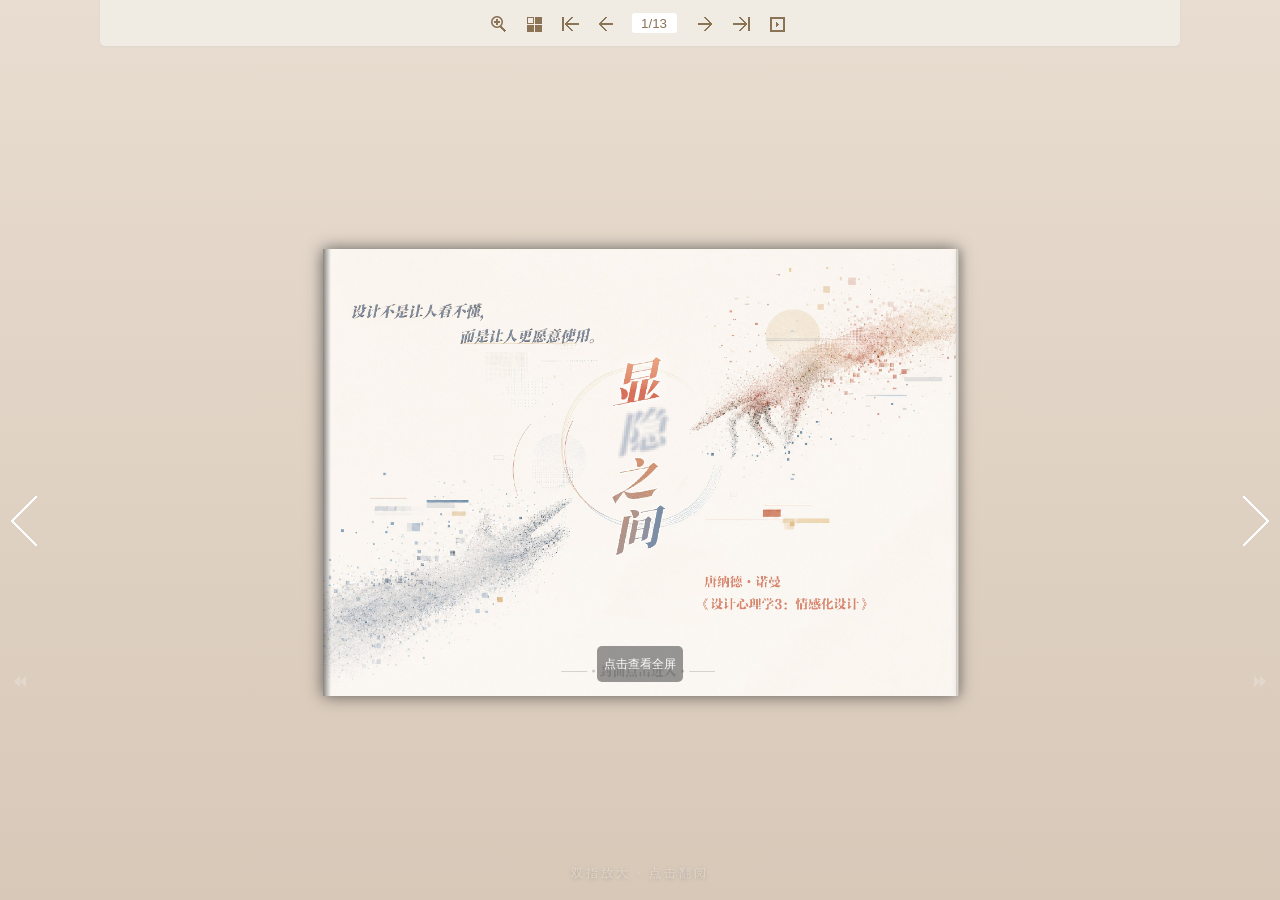
==== commit 4679019d: "restore_iframe" ====
--- a/index.html
+++ b/index.html
@@ -2,14 +2,12 @@
 <html lang="zh-CN">
 <head>
 <meta charset="UTF-8">
-<meta name="viewport" content="width=device-width,initial-scale=1.0">
+<meta name="viewport" content="width=device-width,initial-scale=1.0,minimum-scale=0.5,maximum-scale=3.0">
 <meta name="apple-mobile-web-app-capable" content="yes">
 <title>显隐之间 · 设计的设计</title>
-<link rel="stylesheet" href="./css/style.css">
-<link rel="stylesheet" href="./css/player.css">
-<link rel="stylesheet" href="./css/phoneTemplate.css">
-<link rel="stylesheet" href="./css/template.css">
 <style>
+*{margin:0;padding:0;box-sizing:border-box}
+html,body{width:100%;height:100%;overflow:hidden;background:#e8ddd0}
 #load{position:fixed;inset:0;z-index:99999;display:flex;flex-direction:column;align-items:center;justify-content:center;background:#1a1a1a;color:#fff;transition:opacity 1s,visibility 1s}
 #load.hide{opacity:0;visibility:hidden;pointer-events:none}
 .ph{width:52px;height:88px;border:2.5px solid rgba(255,255,255,.55);border-radius:9px;position:relative;margin-bottom:22px;animation:rotP 2.6s ease-in-out infinite}
@@ -18,94 +16,87 @@
 @keyframes rotP{0%{transform:rotate(0)}50%{transform:rotate(90deg)}70%{transform:rotate(90deg)}100%{transform:rotate(90deg)}}
 .lt{font-size:14px;color:rgba(255,255,255,.55);letter-spacing:4px;animation:fp 1.5s infinite}
 @keyframes fp{0%,100%{opacity:.35}50%{opacity:1}}
+#bg-layer{position:fixed;inset:0;z-index:0;background-color:#e8ddd0;transition:background-color 1s ease}
+#iframe-donald,#iframe-kenya{position:fixed;top:0;left:0;width:100%;height:100%;border:none;z-index:2}
+#iframe-donald{visibility:visible;z-index:3}
+#iframe-donald.hidden{visibility:hidden}
+#iframe-kenya{visibility:hidden;z-index:2}
+#iframe-kenya.active{visibility:visible;z-index:4}
 #hint{position:fixed;bottom:18px;left:0;right:0;z-index:10;text-align:center;font-size:12px;color:rgba(255,255,255,0.35);letter-spacing:3px;pointer-events:none;text-shadow:0 1px 4px rgba(0,0,0,0.2)}
-.side-content{transition:background-color 1s ease!important}
 </style>
 </head>
 <body>
+<div id="bg-layer"></div>
 <div id="load"><div class="ph"></div><div class="lt">请横屏观看</div></div>
 <div id="hint">双指放大 · 点击翻阅</div>
-<script src="./js/jquery.js"></script>
-<script src="./js/config.js"></script>
-<script src="./js/main.js"></script>
-<script src="./js/bookImgData.js"></script>
-<script src="./js/check.js"></script>
-<script src="./js/LoadingJS.js"></script>
+<iframe id="iframe-donald" src="./donald/index.html"></iframe>
+<iframe id="iframe-kenya" src="./kenya/index.html"></iframe>
+
 <script>
-// === AB 循环 + 动态背景 ===
-var A_LAST = 13, B_LAST = 29, lock = false, lastSec = -1;
-var COL_A = '#e8ddd0', COL_B = '#6a6a6a';
-
-function setBg(c) {
-  document.body.style.backgroundColor = c;
-  document.documentElement.style.backgroundColor = c;
-  var s = document.querySelectorAll('.side-content');
-  for (var i = 0; i < s.length; i++) s[i].style.backgroundColor = c;
+var MODE_A=0,MODE_B=1,currentMode=MODE_A,A_LAST=13,B_LAST=15,B_FIRST=1,busy=false;
+function gw(id){try{return document.getElementById(id).contentWindow}catch(e){return null}}
+function switchTo(mode,page){
+  if(busy)return;busy=true;
+  var bg=document.getElementById('bg-layer');
+  bg.style.backgroundColor=mode===MODE_A?'#e8ddd0':'#6a6a6a';
+  setTimeout(function(){
+    if(mode===MODE_A){
+      document.getElementById('iframe-donald').classList.remove('hidden');
+      document.getElementById('iframe-kenya').classList.remove('active');
+      currentMode=MODE_A;
+      setTimeout(function(){var w=gw('iframe-donald');if(w&&w.BookInfo)try{w.BookInfo.getBook().gotoPage(page)}catch(e){}},200);
+    }else{
+      document.getElementById('iframe-kenya').classList.add('active');
+      document.getElementById('iframe-donald').classList.add('hidden');
+      currentMode=MODE_B;
+      setTimeout(function(){var w=gw('iframe-kenya');if(w&&w.BookInfo)try{w.BookInfo.getBook().gotoPage(page)}catch(e){}},200);
+    }
+  },300);
+  setTimeout(function(){busy=false},1200);
 }
-
-function theme(p) {
-  if (lock) return;
-  setBg(p <= A_LAST ? COL_A : COL_B);
+function install(){
+  [{f:'iframe-donald',m:MODE_A,l:A_LAST,nM:MODE_B,nP:B_FIRST,pP:B_LAST},{f:'iframe-kenya',m:MODE_B,l:B_LAST,nM:MODE_A,nP:1,pP:A_LAST}].forEach(function(c){
+    (function ts(){
+      var w=gw(c.f);if(!w||!w.document||!w.BookInfo){setTimeout(ts,400);return}
+      var h=function(e){
+        if(currentMode!==c.m||busy)return;
+        var x=e.clientX;if(x===void 0&&e.touches)x=e.touches[0].clientX;if(x===void 0)return;
+        try{
+          var p=w.BookInfo.getCurrentPages();if(!p||!p.length)return;
+          var mx=Math.max.apply(null,p),mn=Math.min.apply(null,p);
+          var r=x>(w.innerWidth||document.documentElement.clientWidth)*0.5;
+          if(mx>=c.l&&r){e.preventDefault();e.stopPropagation();switchTo(c.nM,c.nP)}
+          else if(mn<=1&&!r){e.preventDefault();e.stopPropagation();switchTo(c.nM,c.pP)}
+        }catch(ex){}
+      };
+      w.document.addEventListener('mousedown',h,{capture:true});
+      w.document.addEventListener('touchstart',h,{capture:true,passive:false});
+    })();
+  });
 }
-
-function jump(to) {
-  lock = true;
-  try { BookInfo.getBook().gotoPage(to); } catch(e) {}
-  setTimeout(function(){ lock = false; }, 400);
+function poll(){
+  var st=0;
+  setInterval(function(){
+    if(busy){st=0;return}
+    try{
+      var w=currentMode===MODE_A?gw('iframe-donald'):gw('iframe-kenya');
+      if(!w||!w.BookInfo)return;
+      var p=w.BookInfo.getCurrentPages();if(!p||!p.length)return;
+      var mx=Math.max.apply(null,p),mn=Math.min.apply(null,p);
+      var at=currentMode===MODE_A?(mx>=A_LAST||mn<=1):(mx>=B_LAST||mn<=1);
+      if(at){if(!st)st=Date.now();else if(Date.now()-st>4000&&!busy){st=0;if(currentMode===MODE_A)switchTo(MODE_B,mx>=A_LAST?B_FIRST:B_LAST);else switchTo(MODE_A,mx>=B_LAST?1:A_LAST)}}
+      else st=0;
+    }catch(e){}
+  },1000);
 }
-
-// 边界拦截
-(function() {
-  var fn = function(e) {
-    if (lock || typeof BookInfo === 'undefined') return;
-    try {
-      var p = BookInfo.getCurrentPages();
-      if (!p || !p.length) return;
-      var mx = Math.max.apply(null, p), mn = Math.min.apply(null, p);
-      var x = e.clientX; if (x === void 0 && e.touches) x = e.touches[0].clientX;
-      if (x === void 0) return;
-      var r = x > (window.innerWidth || document.documentElement.clientWidth) * 0.5;
-      if (mx >= B_LAST && r) { e.preventDefault(); e.stopPropagation(); jump(1); }
-      else if (mn <= 1 && !r) { e.preventDefault(); e.stopPropagation(); jump(B_LAST); }
-    } catch(ex) {}
-  };
-  document.addEventListener('mousedown', fn, { capture: true });
-  document.addEventListener('touchstart', fn, { capture: true, passive: false });
-})();
-
-// 轮询
-var pollTimer = setInterval(function() {
-  if (typeof BookInfo === 'undefined') return;
-  try {
-    var p = BookInfo.getCurrentPages();
-    if (!p || !p.length) return;
-    var mx = Math.max.apply(null, p);
-    var sec = mx <= A_LAST ? 0 : 1;
-    if (sec !== lastSec) { lastSec = sec; theme(mx); }
-    // 同步 side-content 背景色
-    if (sec === 1) {
-      var sides = document.querySelectorAll('.side-content');
-      for (var i = 0; i < sides.length; i++) {
-        var c = sides[i].style.backgroundColor;
-        if (c && c !== 'rgb(106, 106, 106)' && c !== '#6a6a6a') sides[i].style.backgroundColor = COL_B;
-      }
-    }
-  } catch(e) {}
-}, 300);
-
-// 启动
-var chk = setInterval(function() {
-  if (!window.waitForLoading) {
-    clearInterval(chk);
-    document.getElementById('load').classList.add('hide');
-    theme(1);
-    console.log('✅ 启动');
-  }
-}, 200);
-setTimeout(function() {
-  var el = document.getElementById('load');
-  if (el && !el.classList.contains('hide')) { el.classList.add('hide'); theme(1); }
-}, 10000);
+var r={a:false,b:false};
+var t=setInterval(function(){
+  var dw=gw('iframe-donald'),kw=gw('iframe-kenya');
+  if(dw&&dw.waitForLoading===false)r.a=true;
+  if(kw&&kw.waitForLoading===false)r.b=true;
+  if(r.a&&r.b){clearInterval(t);document.getElementById('load').classList.add('hide');setTimeout(function(){install();poll();console.log('OK');},600);}
+},200);
+setTimeout(function(){var e=document.getElementById('load');if(e&&!e.classList.contains('hide')){e.classList.add('hide');setTimeout(function(){install();poll()},600)}},10000);
 </script>
 </body>
 </html>
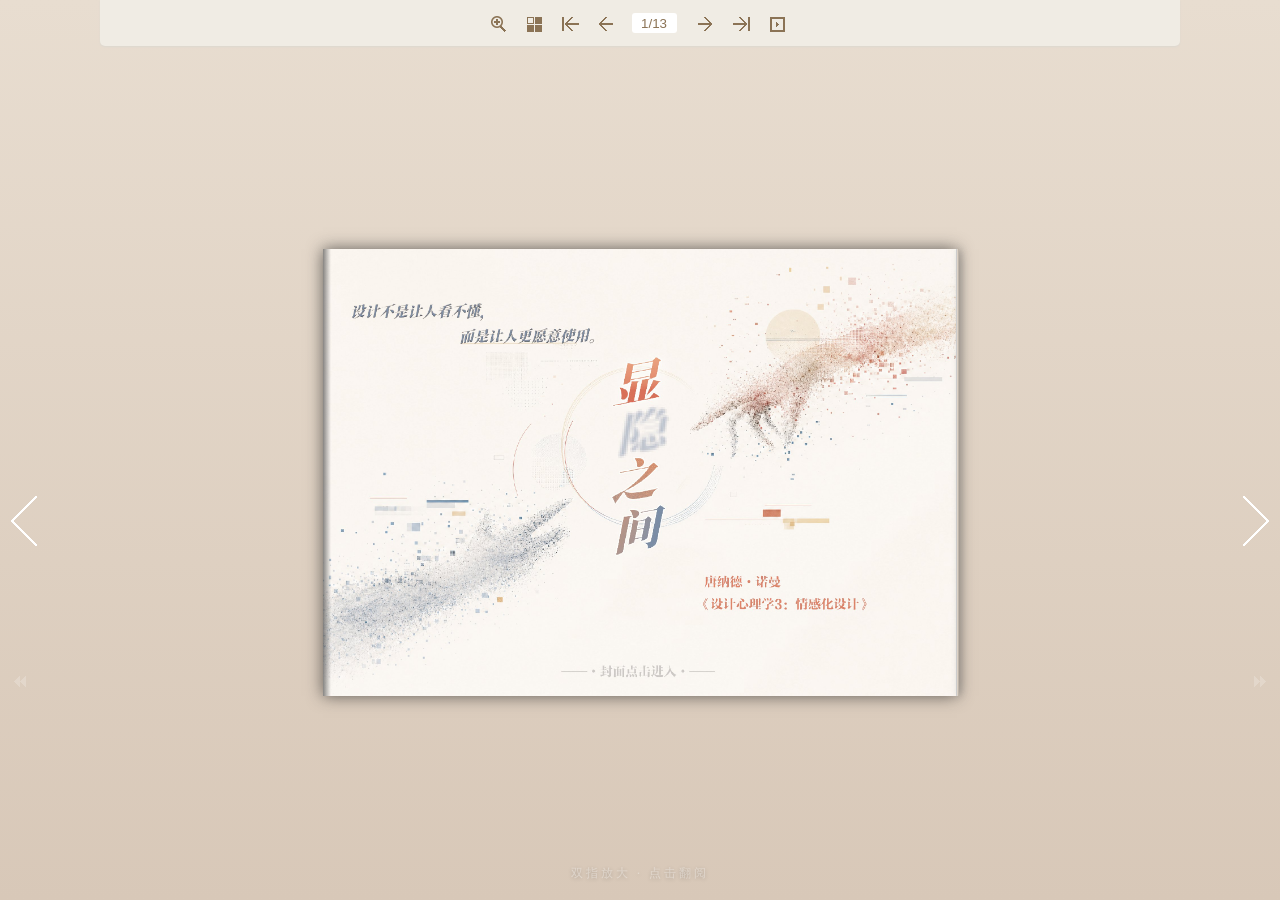
==== commit 27c31519: "unify title to 显隐之间" ====
--- a/index.html
+++ b/index.html
@@ -4,7 +4,7 @@
 <meta charset="UTF-8">
 <meta name="viewport" content="width=device-width,initial-scale=1.0,minimum-scale=0.5,maximum-scale=3.0">
 <meta name="apple-mobile-web-app-capable" content="yes">
-<title>显隐之间 · 设计的设计</title>
+<title>显隐之间</title>
 <style>
 *{margin:0;padding:0;box-sizing:border-box}
 html,body{width:100%;height:100%;overflow:hidden;background:#e8ddd0}
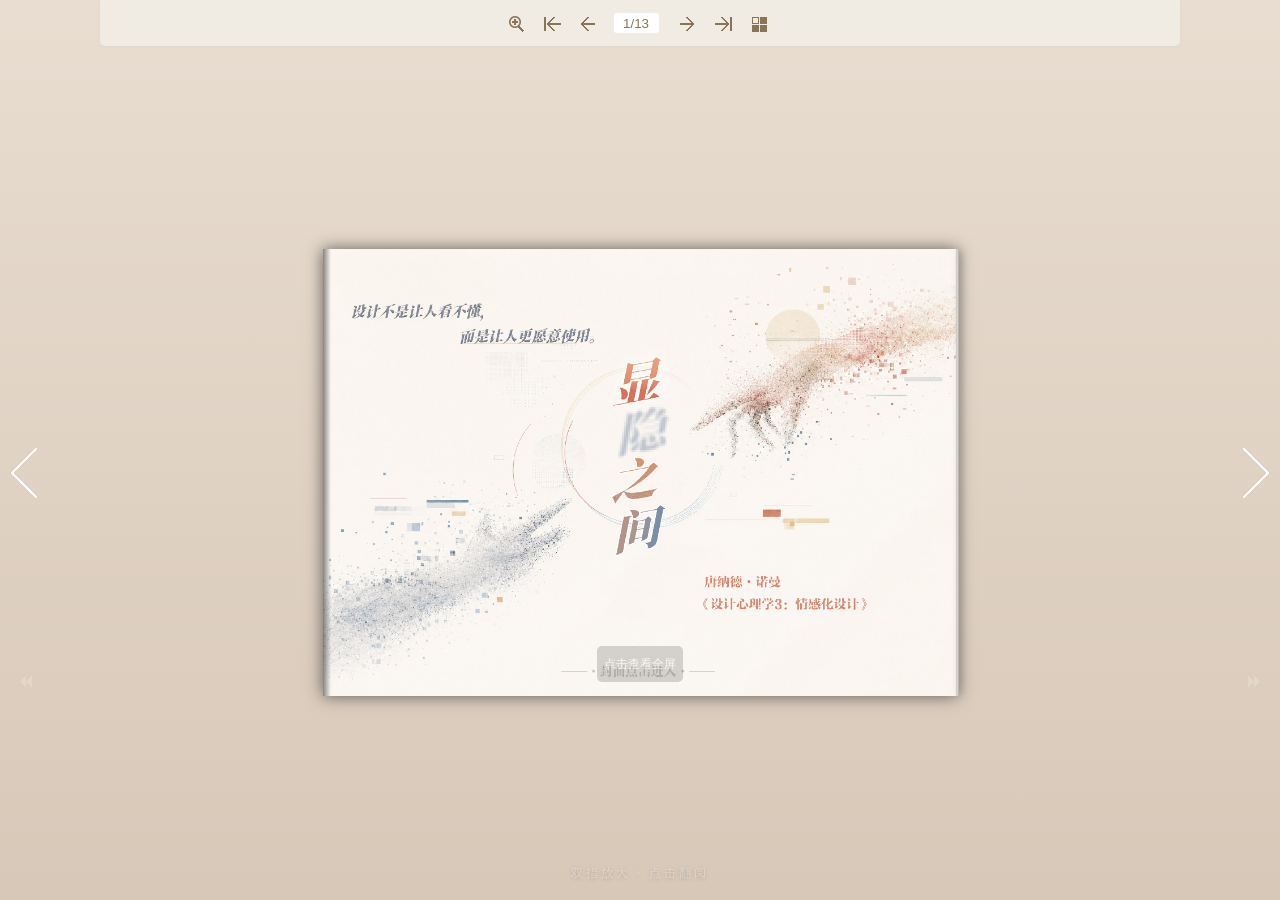
==== commit 19ad6f35: "update TOC structure and disable autoplay" ====
--- a/index.html
+++ b/index.html
@@ -33,7 +33,7 @@
 <iframe id="iframe-kenya" src="./kenya/index.html"></iframe>
 
 <script>
-var MODE_A=0,MODE_B=1,currentMode=MODE_A,A_LAST=13,B_LAST=15,B_FIRST=1,busy=false;
+var MODE_A=0,MODE_B=1,currentMode=MODE_A,A_LAST=13,B_LAST=16,B_FIRST=1,busy=false;
 function gw(id){try{return document.getElementById(id).contentWindow}catch(e){return null}}
 function switchTo(mode,page){
   if(busy)return;busy=true;
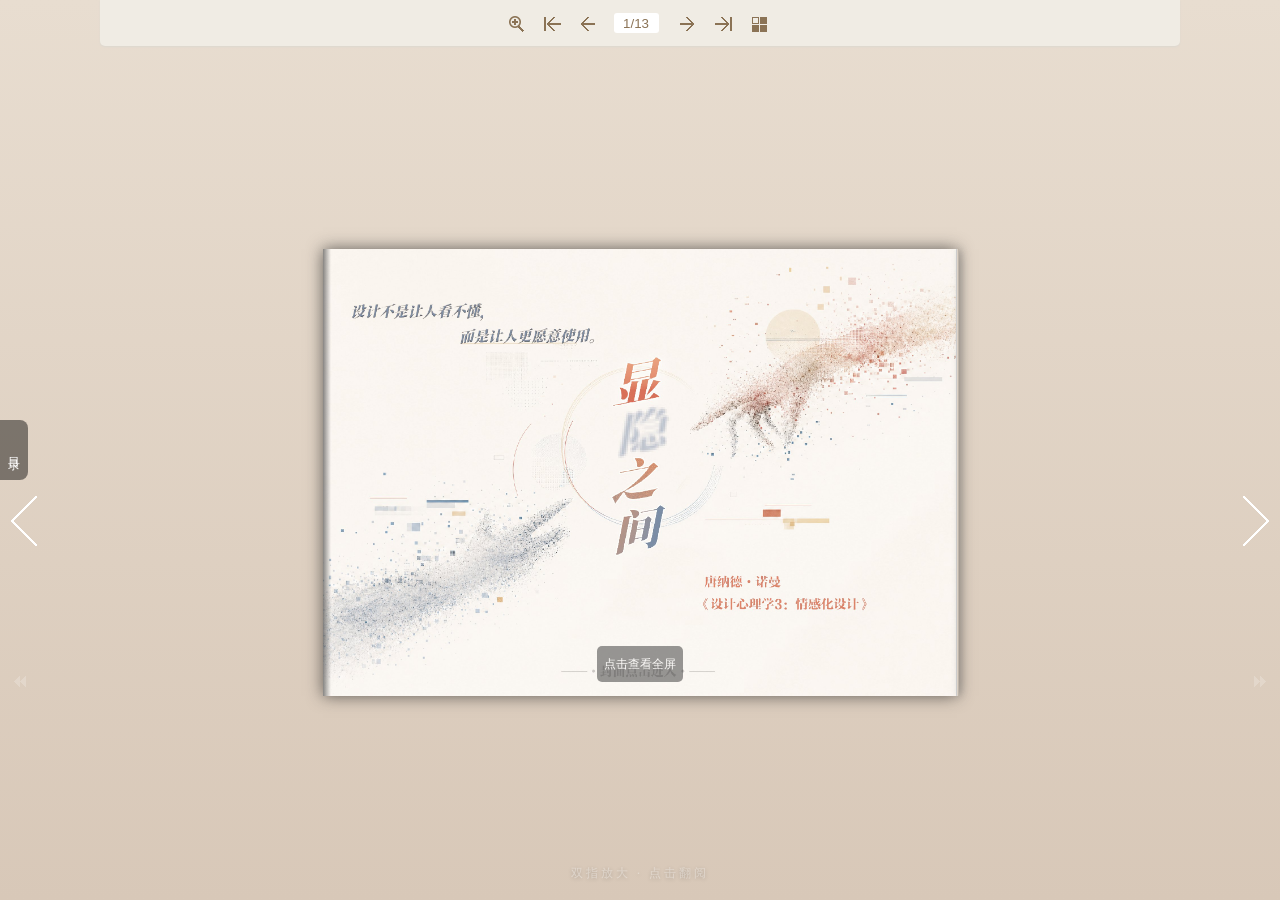
==== commit 3733e12b: "add collapsible TOC sidebar" ====
--- a/index.html
+++ b/index.html
@@ -23,6 +23,20 @@
 #iframe-kenya{visibility:hidden;z-index:2}
 #iframe-kenya.active{visibility:visible;z-index:4}
 #hint{position:fixed;bottom:18px;left:0;right:0;z-index:10;text-align:center;font-size:12px;color:rgba(255,255,255,0.35);letter-spacing:3px;pointer-events:none;text-shadow:0 1px 4px rgba(0,0,0,0.2)}
+/* --- 侧边栏目录 --- */
+#toc-toggle{position:fixed;left:0;top:50%;z-index:50;transform:translateY(-50%);width:28px;height:60px;background:rgba(0,0,0,0.45);border:none;border-radius:0 8px 8px 0;color:#fff;font-size:16px;cursor:pointer;display:flex;align-items:center;justify-content:center;transition:background .3s;line-height:1}
+#toc-toggle:hover{background:rgba(0,0,0,0.65)}
+#toc-toggle span{writing-mode:vertical-lr;letter-spacing:3px;font-size:12px}
+#toc-sidebar{position:fixed;left:-320px;top:0;bottom:0;z-index:60;width:300px;background:rgba(20,20,20,0.92);color:#ddd;overflow-y:auto;transition:left .35s ease;backdrop-filter:blur(8px);padding:20px 0}
+#toc-sidebar.open{left:0}
+#toc-sidebar .toc-close{position:absolute;top:10px;right:12px;font-size:20px;cursor:pointer;color:#999;border:none;background:none;line-height:1}
+#toc-sidebar .toc-close:hover{color:#fff}
+#toc-sidebar h2{font-size:14px;font-weight:400;letter-spacing:2px;padding:16px 24px 8px;color:rgba(255,255,255,0.35);border-bottom:1px solid rgba(255,255,255,0.08);margin:0}
+#toc-sidebar .part-title{padding:18px 24px 6px;font-size:12px;font-weight:600;letter-spacing:3px;color:rgba(255,255,255,0.5)}
+#toc-sidebar .toc-item{display:block;padding:7px 24px;font-size:13px;color:#bbb;cursor:pointer;transition:background .2s,color .2s;border-left:3px solid transparent;text-decoration:none}
+#toc-sidebar .toc-item:hover{background:rgba(255,255,255,0.08);color:#fff;border-left-color:rgba(255,255,255,0.3)}
+#toc-overlay{position:fixed;inset:0;z-index:55;background:rgba(0,0,0,0.3);display:none}
+#toc-overlay.show{display:block}
 </style>
 </head>
 <body>
@@ -31,6 +45,10 @@
 <div id="hint">双指放大 · 点击翻阅</div>
 <iframe id="iframe-donald" src="./donald/index.html"></iframe>
 <iframe id="iframe-kenya" src="./kenya/index.html"></iframe>
+
+<button id="toc-toggle"><span>目录</span></button>
+<div id="toc-overlay"></div>
+<nav id="toc-sidebar"><button class="toc-close">✕</button></nav>
 
 <script>
 var MODE_A=0,MODE_B=1,currentMode=MODE_A,A_LAST=13,B_LAST=16,B_FIRST=1,busy=false;
@@ -97,6 +115,57 @@
   if(r.a&&r.b){clearInterval(t);document.getElementById('load').classList.add('hide');setTimeout(function(){install();poll();console.log('OK');},600);}
 },200);
 setTimeout(function(){var e=document.getElementById('load');if(e&&!e.classList.contains('hide')){e.classList.add('hide');setTimeout(function(){install();poll()},600)}},10000);
+
+// --- 侧边栏目录 ---
+var tocData=[
+  {name:"第一部分 显性设计",book:MODE_A,color:"#e8ddd0",pages:[
+    {c:"封面",p:1},{c:"目录",p:2},
+    {c:"01 进入显性设计 —— P1",p:3},{c:"02 唐纳德·诺曼是谁 —— P2",p:4},
+    {c:"03 情感化设计三层次 —— P3",p:5},{c:"04 与诺曼对话 —— P5",p:6},
+    {c:"05 你的设计练习 —— P6",p:7},{c:"06 显性设计自评 —— P8",p:8},
+    {c:"07 转向隐性设计 —— P9",p:9}
+  ]},
+  {name:"第二部分 隐性设计",book:MODE_B,color:"#6a6a6a",pages:[
+    {c:"封面",p:1},{c:"目录",p:2},
+    {c:"01 走进隐性设计 —— P1",p:3},{c:"02 原研哉是谁 —— P2",p:4},
+    {c:"03 空白的理念·案例 —— P3",p:5},{c:"04 日常中的隐性设计·案例 —— P5",p:6},
+    {c:"05 与原研哉对话 —— P7",p:7},{c:"06 你的隐性设计练习 —— P9",p:8},
+    {c:"07 隐性设计自评 —— P11",p:9},{c:"08 回归显隐共生 —— P12",p:10}
+  ]}
+];
+var sidebar=document.getElementById('toc-sidebar');
+var overlay=document.getElementById('toc-overlay');
+var toggle=document.getElementById('toc-toggle');
+function buildTOC(){
+  var h='';
+  tocData.forEach(function(part){
+    h+='<div class="part-title">'+part.name+'</div>';
+    part.pages.forEach(function(item){
+      h+='<a class="toc-item" data-book="'+part.book+'" data-page="'+item.p+'">'+item.c+'</a>';
+    });
+  });
+  sidebar.innerHTML='<button class="toc-close">✕</button>'+h;
+  sidebar.querySelector('.toc-close').onclick=closeTOC;
+  sidebar.querySelectorAll('.toc-item').forEach(function(el){
+    el.onclick=function(){
+      var book=parseInt(el.getAttribute('data-book'));
+      var page=parseInt(el.getAttribute('data-page'));
+      closeTOC();
+      if(busy)return;
+      if(book===currentMode){
+        var w=gw(book===MODE_A?'iframe-donald':'iframe-kenya');
+        if(w&&w.BookInfo)try{w.BookInfo.getBook().gotoPage(page)}catch(e){}
+      }else{
+        switchTo(book,page);
+      }
+    };
+  });
+}
+function openTOC(){sidebar.classList.add('open');overlay.classList.add('show')}
+function closeTOC(){sidebar.classList.remove('open');overlay.classList.remove('show')}
+toggle.onclick=function(e){e.stopPropagation();if(sidebar.classList.contains('open'))closeTOC();else openTOC()};
+overlay.onclick=closeTOC;
+buildTOC();
 </script>
 </body>
 </html>
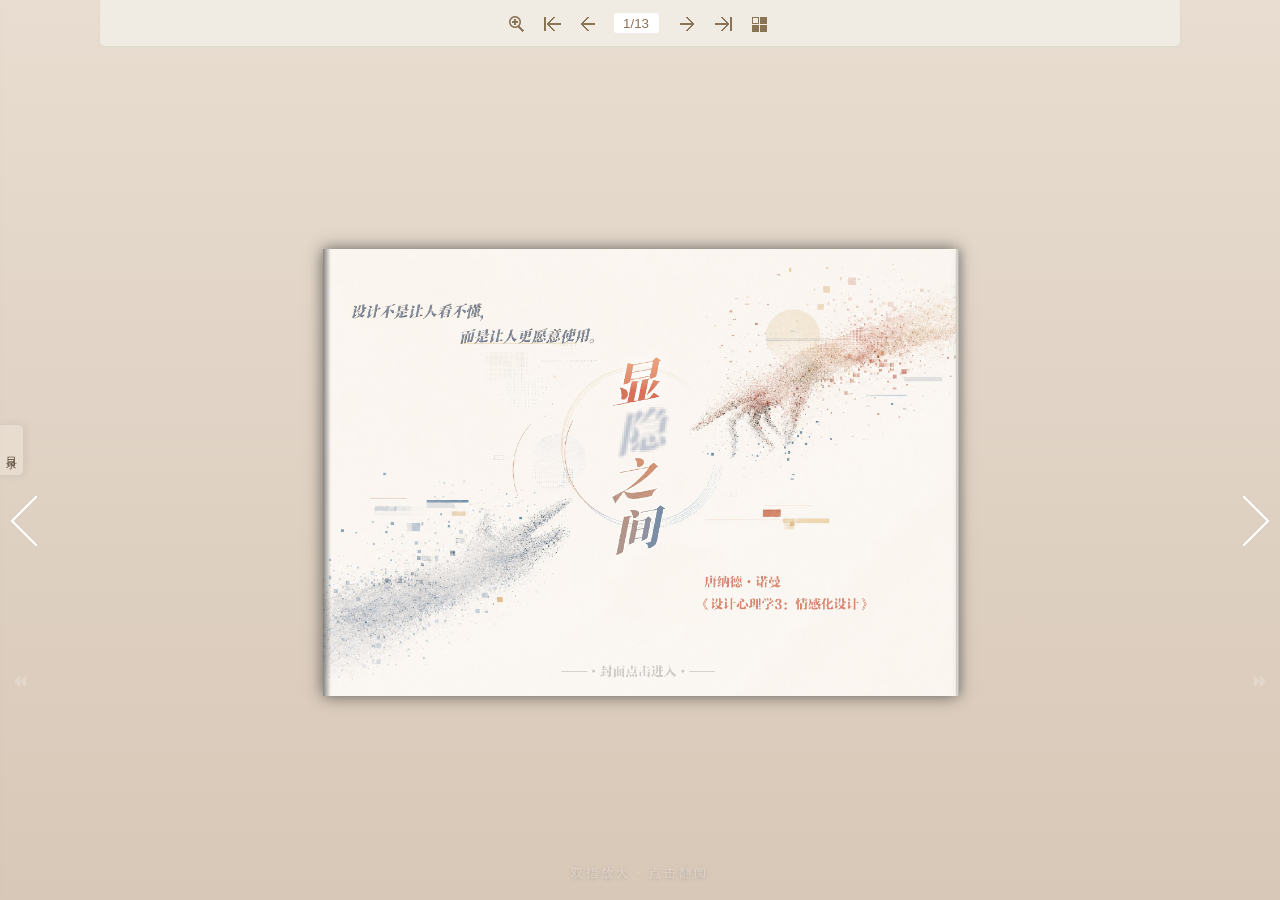
==== commit ee48cb86: "fix TOC page mapping and visual style" ====
--- a/index.html
+++ b/index.html
@@ -24,18 +24,17 @@
 #iframe-kenya.active{visibility:visible;z-index:4}
 #hint{position:fixed;bottom:18px;left:0;right:0;z-index:10;text-align:center;font-size:12px;color:rgba(255,255,255,0.35);letter-spacing:3px;pointer-events:none;text-shadow:0 1px 4px rgba(0,0,0,0.2)}
 /* --- 侧边栏目录 --- */
-#toc-toggle{position:fixed;left:0;top:50%;z-index:50;transform:translateY(-50%);width:28px;height:60px;background:rgba(0,0,0,0.45);border:none;border-radius:0 8px 8px 0;color:#fff;font-size:16px;cursor:pointer;display:flex;align-items:center;justify-content:center;transition:background .3s;line-height:1}
-#toc-toggle:hover{background:rgba(0,0,0,0.65)}
-#toc-toggle span{writing-mode:vertical-lr;letter-spacing:3px;font-size:12px}
-#toc-sidebar{position:fixed;left:-320px;top:0;bottom:0;z-index:60;width:300px;background:rgba(20,20,20,0.92);color:#ddd;overflow-y:auto;transition:left .35s ease;backdrop-filter:blur(8px);padding:20px 0}
+#toc-toggle{position:fixed;left:0;top:50%;z-index:50;transform:translateY(-50%);width:24px;height:52px;background:rgba(232,221,208,0.9);border:1px solid rgba(0,0,0,0.08);border-left:none;border-radius:0 6px 6px 0;color:#5a4a3a;font-size:14px;cursor:pointer;display:flex;align-items:center;justify-content:center;transition:background .3s;line-height:1;box-shadow:2px 0 8px rgba(0,0,0,0.06)}
+#toc-toggle:hover{background:rgba(232,221,208,1)}
+#toc-toggle span{writing-mode:vertical-lr;letter-spacing:2px;font-size:11px}
+#toc-sidebar{position:fixed;left:-280px;top:0;bottom:0;z-index:60;width:260px;background:rgba(245,240,232,0.97);color:#4a3f35;overflow-y:auto;transition:left .35s ease;box-shadow:4px 0 20px rgba(0,0,0,0.1);padding:16px 0}
 #toc-sidebar.open{left:0}
-#toc-sidebar .toc-close{position:absolute;top:10px;right:12px;font-size:20px;cursor:pointer;color:#999;border:none;background:none;line-height:1}
-#toc-sidebar .toc-close:hover{color:#fff}
-#toc-sidebar h2{font-size:14px;font-weight:400;letter-spacing:2px;padding:16px 24px 8px;color:rgba(255,255,255,0.35);border-bottom:1px solid rgba(255,255,255,0.08);margin:0}
-#toc-sidebar .part-title{padding:18px 24px 6px;font-size:12px;font-weight:600;letter-spacing:3px;color:rgba(255,255,255,0.5)}
-#toc-sidebar .toc-item{display:block;padding:7px 24px;font-size:13px;color:#bbb;cursor:pointer;transition:background .2s,color .2s;border-left:3px solid transparent;text-decoration:none}
-#toc-sidebar .toc-item:hover{background:rgba(255,255,255,0.08);color:#fff;border-left-color:rgba(255,255,255,0.3)}
-#toc-overlay{position:fixed;inset:0;z-index:55;background:rgba(0,0,0,0.3);display:none}
+#toc-sidebar .toc-close{position:absolute;top:8px;right:10px;font-size:18px;cursor:pointer;color:#8a7a6a;border:none;background:none;line-height:1;padding:4px}
+#toc-sidebar .toc-close:hover{color:#3a2f25}
+#toc-sidebar .part-title{padding:14px 20px 4px;font-size:11px;font-weight:600;letter-spacing:3px;color:#8a7a6a;border-bottom:1px solid rgba(0,0,0,0.06);margin:0 16px 4px}
+#toc-sidebar .toc-item{display:block;padding:5px 20px;font-size:13px;color:#5a4a3a;cursor:pointer;transition:background .2s,color .2s;border-left:2px solid transparent;text-decoration:none}
+#toc-sidebar .toc-item:hover{background:rgba(232,221,208,0.5);color:#2a1f15;border-left-color:#c0a892}
+#toc-overlay{position:fixed;inset:0;z-index:55;background:rgba(60,50,40,0.25);display:none}
 #toc-overlay.show{display:block}
 </style>
 </head>
@@ -120,17 +119,17 @@
 var tocData=[
   {name:"第一部分 显性设计",book:MODE_A,color:"#e8ddd0",pages:[
     {c:"封面",p:1},{c:"目录",p:2},
-    {c:"01 进入显性设计 —— P1",p:3},{c:"02 唐纳德·诺曼是谁 —— P2",p:4},
-    {c:"03 情感化设计三层次 —— P3",p:5},{c:"04 与诺曼对话 —— P5",p:6},
-    {c:"05 你的设计练习 —— P6",p:7},{c:"06 显性设计自评 —— P8",p:8},
-    {c:"07 转向隐性设计 —— P9",p:9}
+    {c:"01 进入显性设计 —— P1",p:4},{c:"02 唐纳德·诺曼是谁 —— P2",p:5},
+    {c:"03 情感化设计三层次 —— P3",p:6},{c:"04 与诺曼对话 —— P5",p:8},
+    {c:"05 你的设计练习 —— P6",p:9},{c:"06 显性设计自评 —— P8",p:11},
+    {c:"07 转向隐性设计 —— P9",p:12}
   ]},
   {name:"第二部分 隐性设计",book:MODE_B,color:"#6a6a6a",pages:[
     {c:"封面",p:1},{c:"目录",p:2},
-    {c:"01 走进隐性设计 —— P1",p:3},{c:"02 原研哉是谁 —— P2",p:4},
-    {c:"03 空白的理念·案例 —— P3",p:5},{c:"04 日常中的隐性设计·案例 —— P5",p:6},
-    {c:"05 与原研哉对话 —— P7",p:7},{c:"06 你的隐性设计练习 —— P9",p:8},
-    {c:"07 隐性设计自评 —— P11",p:9},{c:"08 回归显隐共生 —— P12",p:10}
+    {c:"01 走进隐性设计 —— P1",p:4},{c:"02 原研哉是谁 —— P2",p:5},
+    {c:"03 空白的理念·案例 —— P3",p:6},{c:"04 日常中的隐性设计·案例 —— P5",p:8},
+    {c:"05 与原研哉对话 —— P7",p:10},{c:"06 你的隐性设计练习 —— P9",p:12},
+    {c:"07 隐性设计自评 —— P11",p:14},{c:"08 回归显隐共生 —— P12",p:15}
   ]}
 ];
 var sidebar=document.getElementById('toc-sidebar');
